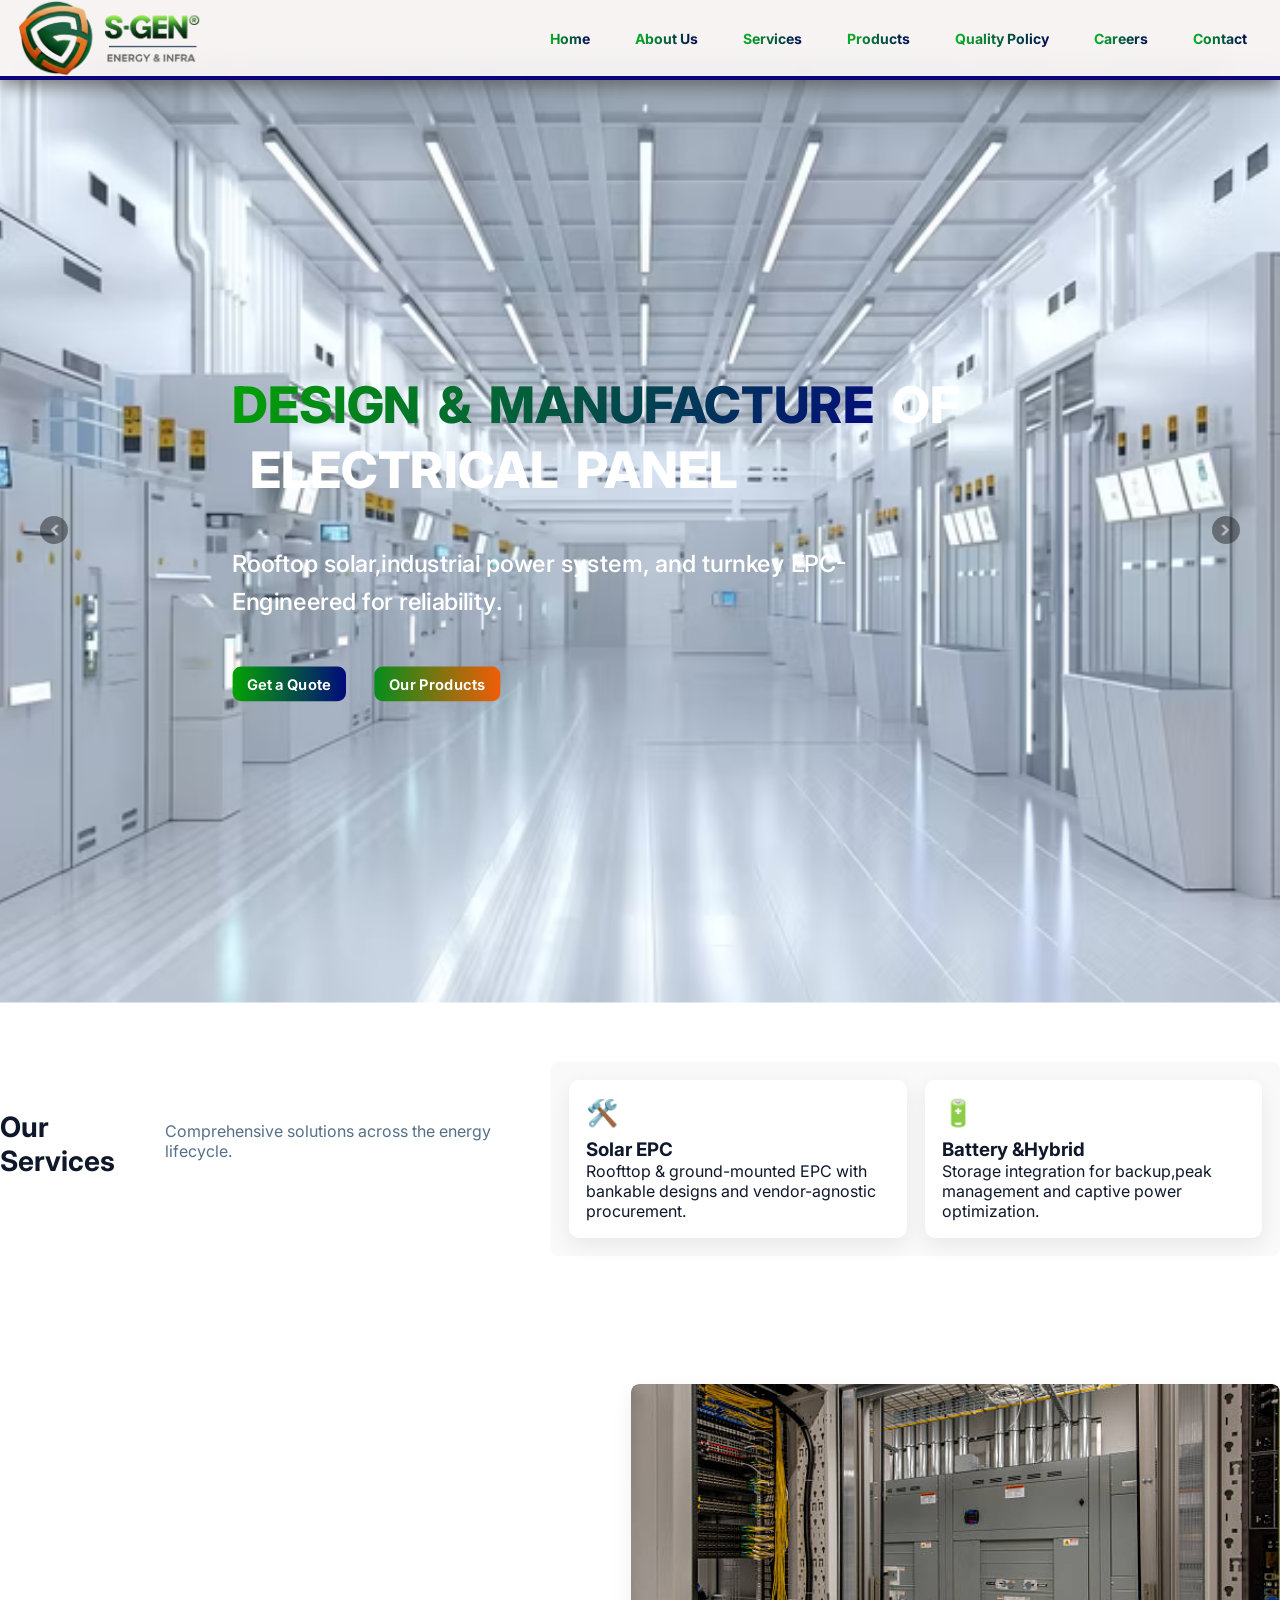
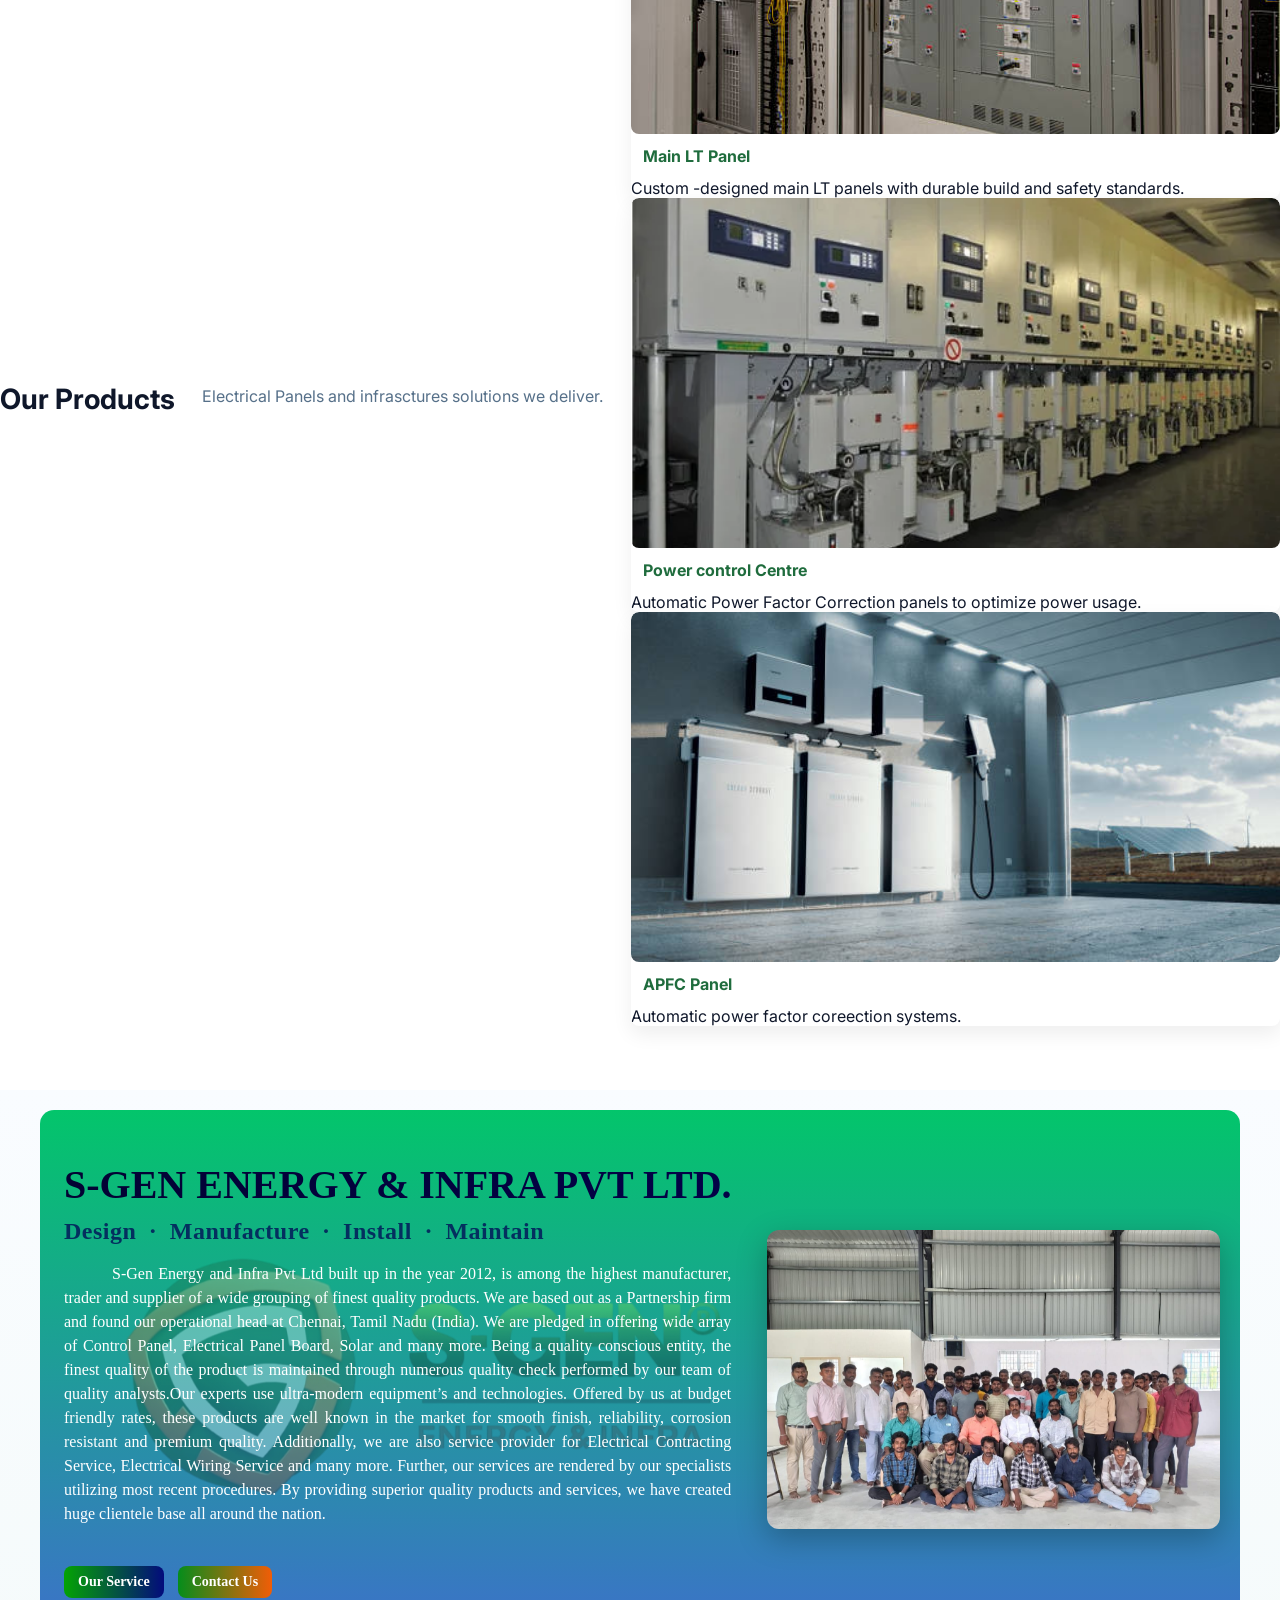
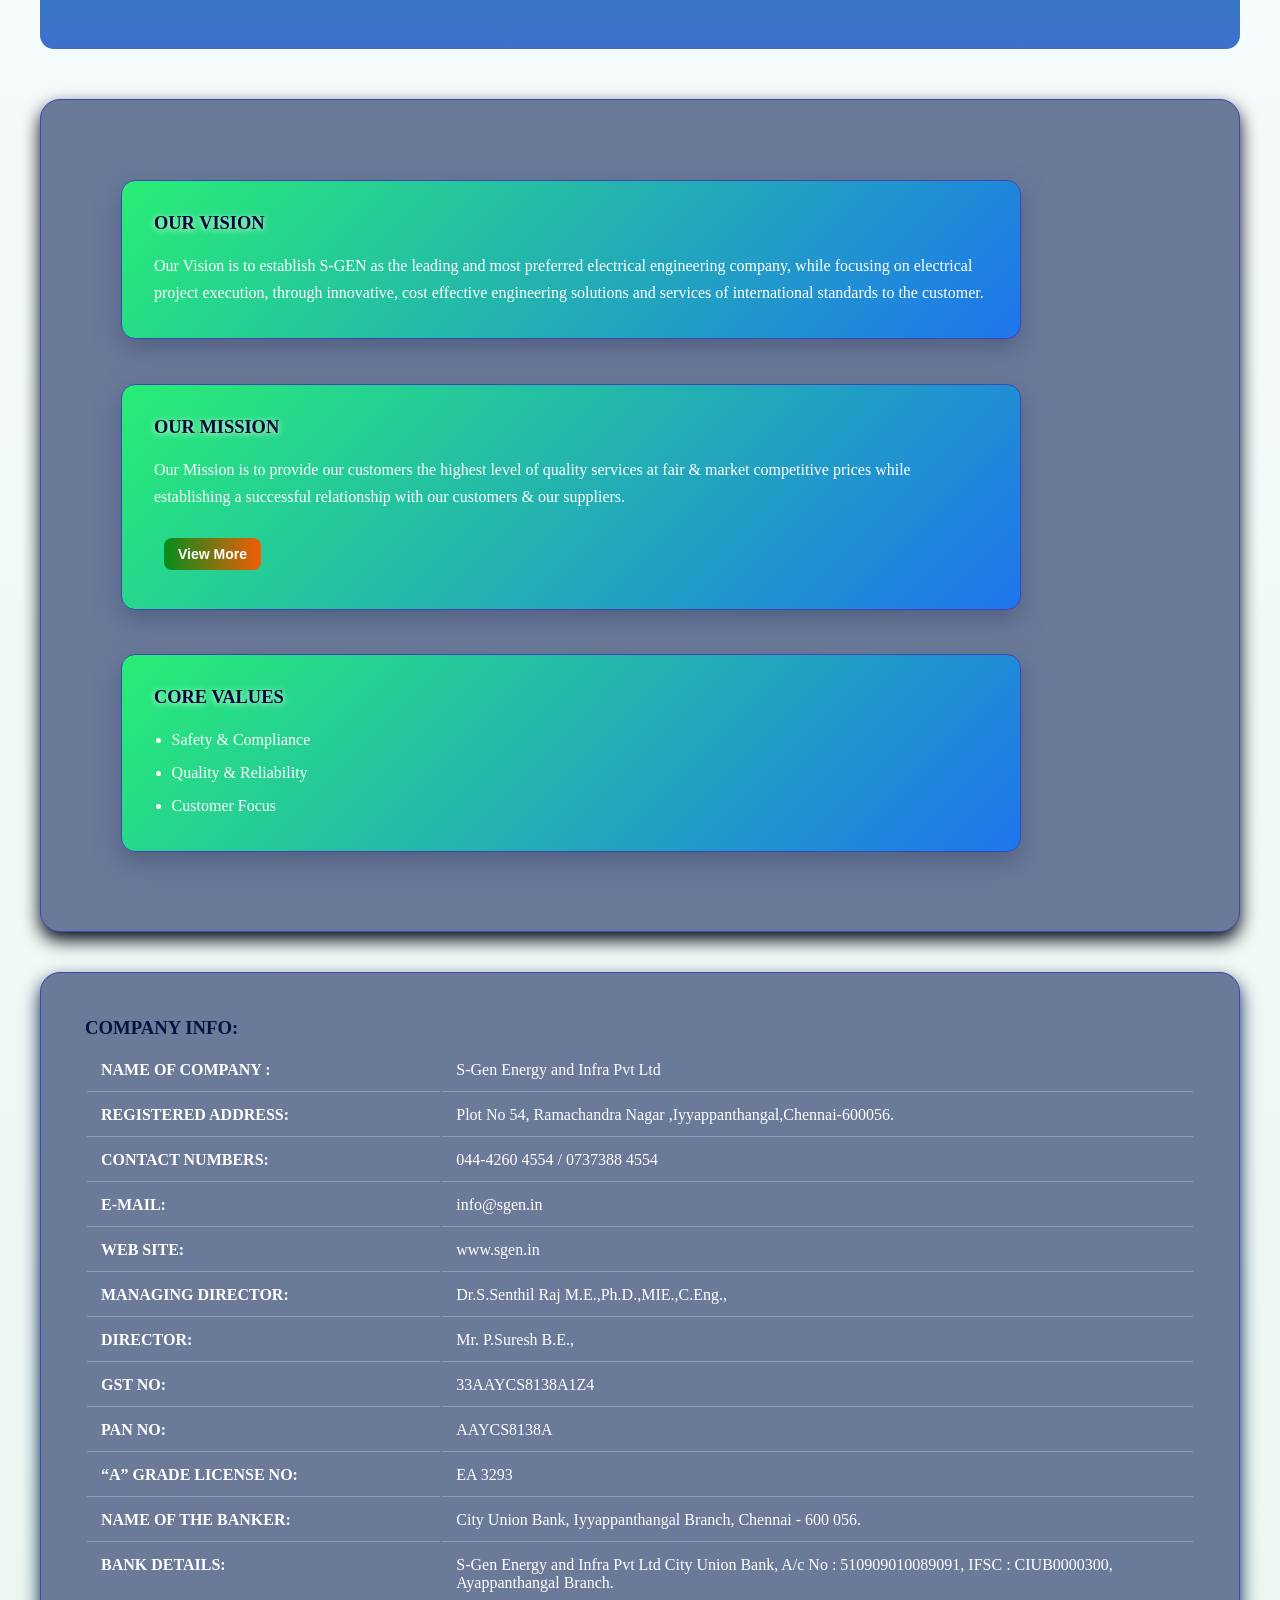
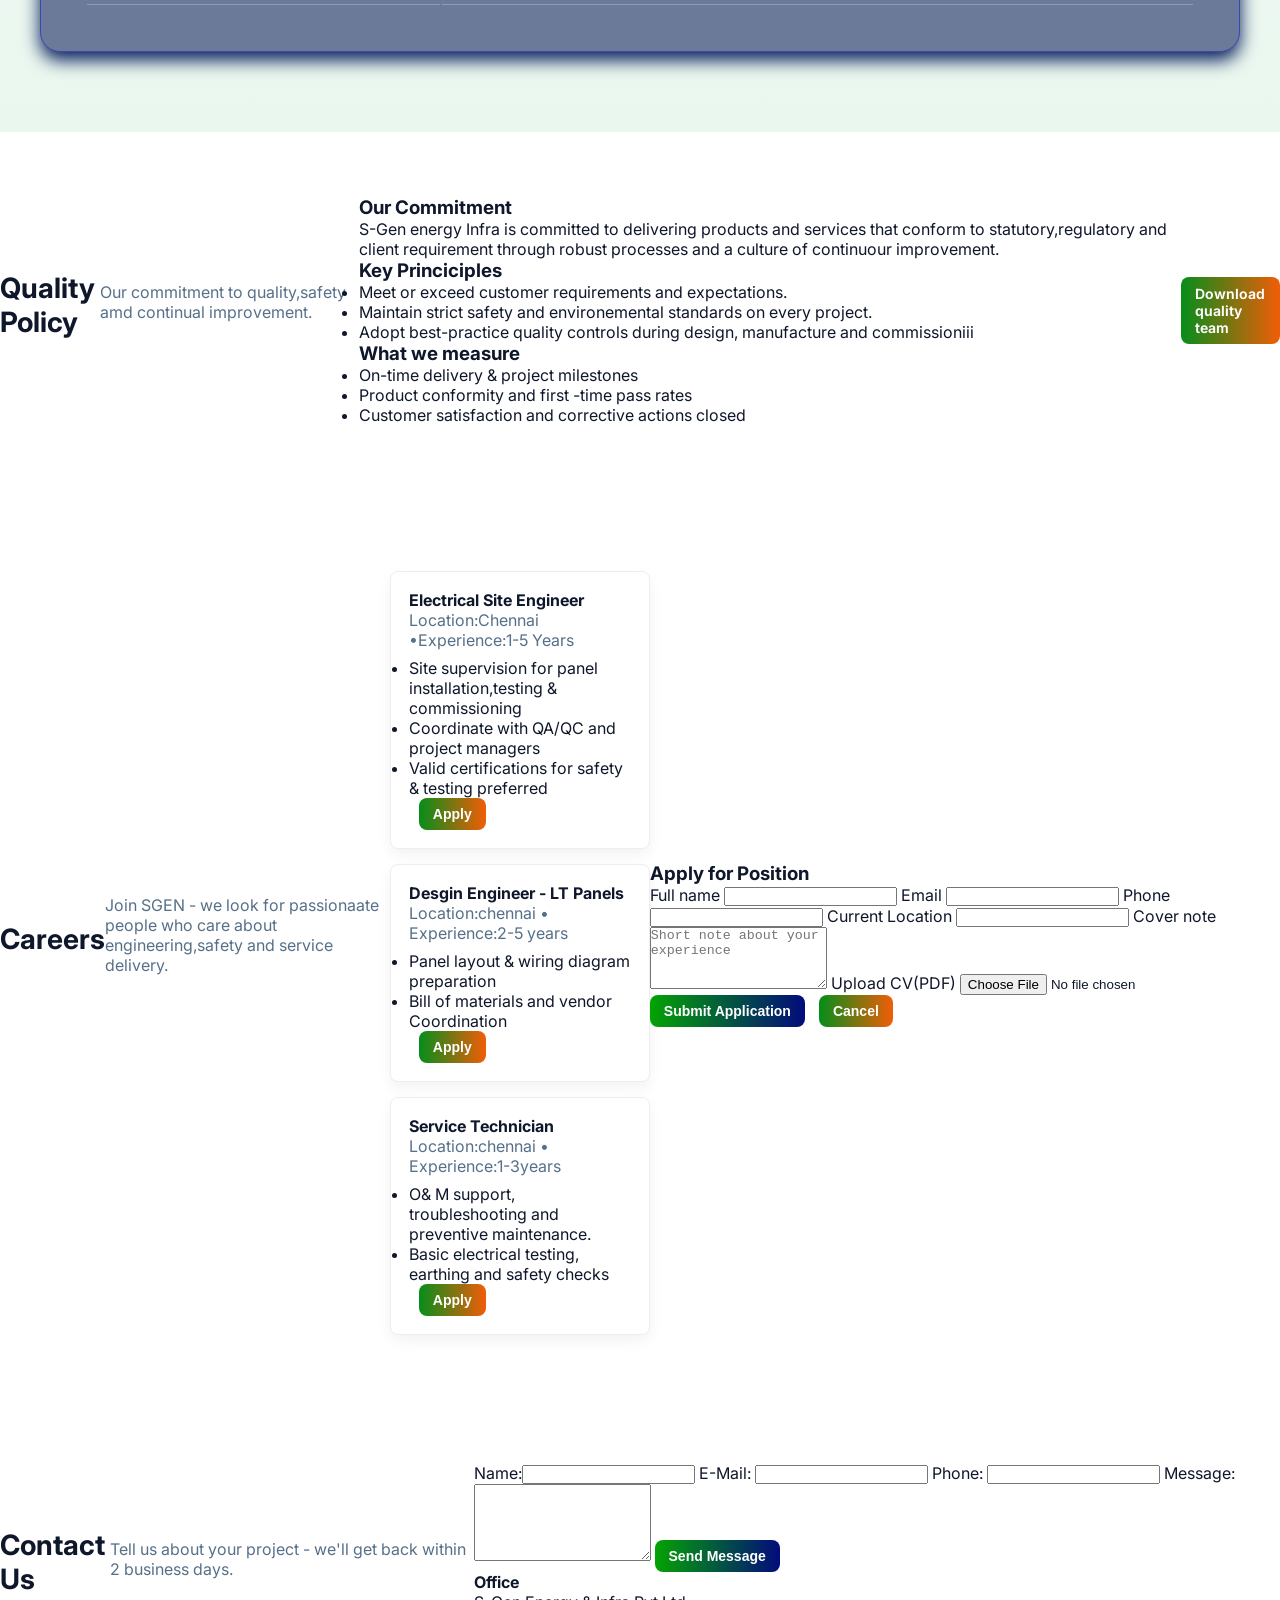
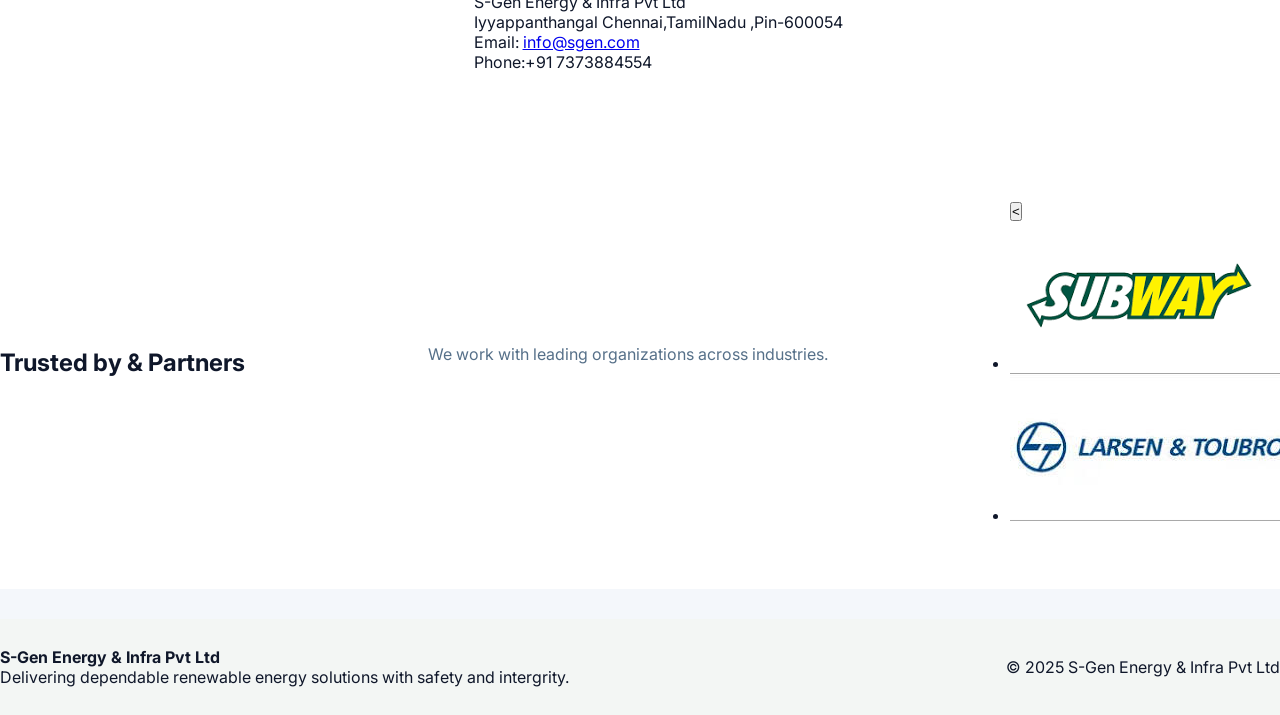
==== index.html @ 71fac8c6 "S-Gen website add to git" ====
<!DOCTYPE html>
<html lang="en">
<head>
    <meta charset="UTF-8">
    <meta name="viewport" content="width=device-width, initial-scale=1.0">
    <title>S-Gen Energy & Infra Pvt Ltd </title>
    <meta name="description" content="S-Gen Energy Infra - Solar EPC,Rooftop and utility-scale projects, 
    O&M, industrial power & automation and energy consulting.">
    <!-- Fonts big condensed headline +clean body--> 

    <link href="https://fonts.googleapis.com/css2 ? familly=anton&family=inter:wght@ 300;400;600;&display=swap" rel="stylesheet">
    <link rel="stylesheet" href="sgen.css">
    <link rel="icon" href="assets/favicon.ico" sizes="32*32"/>

    </head>

<body>
    <!-- Header -->
<header class="site-header">
    <div class="container header-inner">
        <a href="#home" class="brand">
            <!-- If you have an SVG, swap in assets/logo.svg-->
             <img src="images/sgenlogo (2).png" alt="S-Gen Energy & Infra Logo" class="site-logo">
             <div class="brand-text">
              <!-- <div class="company gradient-text">S-Gen Energy & Infra Private Limited  </div>-->
             </div>
        </a>

        <nav id="mainNav" class="nav" aria-label="Main navigation">
            <a href="#home">Home</a>
            <a href="#about">About Us</a>
            <a href="#service">Services</a>
            <a href="#products">Products</a>
            <a href="quality policy">Quality Policy</a>
            <a href="careers" >Careers</a>
            <a href="#contact class=cta">Contact </a>
        </nav>

        <button id="menuBtn" class="menu-btn" aria-label="menu">&#9776;</button>
    </div>
</header>

<!-- Hero (full-width slideshow)-->
 <section id="home" class="hero-viewport" aria-label="Main hero">
    <canvas id="hero-bg"></canvas>

    <div class="hero-slides" id="heroSlides" aria-live="polite">


      <!-- Slide 1 -->
      <div class="hero-slide" style="background-image: url('Indoor-Modern-Design-Factory-Industrial-New-Energy-Resources-LED-Panel-Light-Cleanroom.avif');">
        <div class="hero-overlay"></div>
        <div class="hero-content container">
          <h1><span class="gradient-text">Design &amp; Manufacture</span><br> of Electrical Panel</h1>
          <p class="lead">Rooftop solar,industrial power system, and turnkey EPC- Engineered for reliability.</p>
          <div class="hero-ctas">
            <a href="#contact" class="btn-primary"> Get a Quote</a>
            <a href="#products" class="btn-outline">Our Products</a>
          </div>
        </div>
      </div>

      <!-- Slide 2 -->
      <div class="hero-slide" style="background-image: url('ht testing service image.webp');">
        <div class="hero-overlay"></div>
        <div class="hero-content container">
          <h1><span class="gradient-text">Industrial &amp; Commercial</span><br> Power &amp; Automation</h1>
          <p class="lead">Turnkey solutions:design,supply,erection and commissioning.</p>
          <div class="hero-ctas">
            <a href="#contact" class="btn-primary">Talk to Sales</a>
            <a href="#services" class="btn-outline">Our Services</a>
          </div>
        </div>
      </div>

      <!-- Slide 3 -->
      <div class="hero-slide" style="background-image:url('LED-Lighting-Solution-for-Healthcare-Industries.webp');">
        <div class="hero-overlay"></div>
        <div class="hero-content container">
          <h1><span class="gradient-text">Lighting &amp; Safety</span> <br> Systems for all Sectors</h1>
          <p class="lead">LED lighting, safety &amp; security installations - energy efficient &amp; reliable.</p>
          <div class="hero-ctas">
            <a href="#products" class="btn-primary">View Products</a>
            <a href="#contact" class="btn-outline">Contact Us</a>
          </div>
        </div>
      </div>

      <!-- Slide 4 -->
      <div class="hero-slide" style="background-image:url('lt-panel-installation-service.jpg');">
        <div class="hero-overlay"></div>
        <div class="hero-content container">
          <h1><span class="gradient-text">Electrical</span><br> Safety Audit</h1>
          <p class="lead">Comprehensive inspection and safety certification for your power systems - ensuring reliability and compliance.</p>
          <div class="hero-ctas">
            <a href="#services" class="btn-primary">Explore Services</a>
            <a href="#contact" class="btn-outline">Contact Us</a>
          </div>
        </div>
      </div>

    </div>
     <!-- HERO CONTROLS (arrows + dots + down) -->
<div class="hero-controls">
  <!-- Left Arrow -->
  <button id="prevSlide" class="hero-arrow" aria-label="Previous Slide">
    <svg viewBox="0 0 24 24" aria-hidden="true">
      <polyline class="chev chev1" points="15 6 9 12 15 18"></polyline>
      <polyline class="chev chev2" points="17 6 11 12 17 18"></polyline>
    </svg>
  </button>

  <!-- Right Arrow -->
  <button id="nextSlide" class="hero-arrow" aria-label="Next Slide">
    <svg viewBox="0 0 24 24" aria-hidden="true">
      <polyline class="chev chev1" points="9 6 15 12 9 18"></polyline>
      <polyline class="chev chev2" points="7 6 13 12 7 18"></polyline>
    </svg>
  </button>
</div>

</section>

 <!-- Services-->

 <section id="Services" class="section container">
    <h2>Our Services</h2>
    <p class="section-sub">Comprehensive solutions across the energy lifecycle.</p>

        <div class="cards">
            <div class="card">
                <div class="card-icon">🛠️</div> 

                <h3>Solar EPC</h3>
                <p>Roofttop & ground-mounted EPC with bankable designs and vendor-agnostic procurement.</p>
            </div>

            <div class="card">
                <div class="card-icon">🔋</div>
                <h3>Battery &Hybrid</h3>
                <p>Storage integration for backup,peak management and captive power optimization.</p>
            </div>
        </div>

 </section>

 <!-- Products -->
<section id="products" class="section container">
    <h2>Our Products</h2>
    <p class="section-sub">Electrical Panels and infrasctures solutions we deliver.</p>
    <div class="product-grid">
        <article class="product">
            <img src="panel2.jpg" alt="Main LT Panel" class="Main LT Panel">
            <div class="prod-body">
                <h4>Main LT Panel</h4>
                <p>Custom -designed main LT panels with durable build and safety standards.</p>
            </div>
        </article>

        <article class="product">
            <img src="relay-testing.webp" alt="APFC Panel">
            <div class="prod-body">
                <h4>Power control Centre</h4>
                <p>Automatic Power Factor Correction panels to optimize power usage.</p>

            </div>
        </article>
        <article class="product"> <img src="panel board design.jpg" alt="APFC Panel">
            <div class="prod-body"> <h4>APFC Panel</h4> <p>Automatic power factor coreection systems.</p></div>
        </article>
    </div>
</section>

<!-- About -->
<section id="about" class="about-block">
    <div class="about-hero">
        <!-- background image is set via CSS: .about- hero -->
         <div class="about-hero-inner container">
            <div class="about-left">
                <h1 class="about-main-title"><span class="accent">S-GEN ENERGY &amp; INFRA PVT LTD. </span> </h1>
                <p class="about-sub">Design &middot; Manufacture &middot; Install &middot; Maintain</p>

                <p class="about-intro">  S-Gen Energy and Infra Pvt Ltd built up in the year 2012, is among the
                    highest manufacturer, trader and supplier of a wide grouping of finest quality products. 
                    We are based out as a Partnership firm and found our operational head at Chennai, 
                    Tamil Nadu (India). We are pledged in offering wide array of Control Panel,
                    Electrical Panel Board, Solar and many more. Being a quality conscious entity,
                    the finest quality of the product is maintained through numerous quality check performed 
                    by our team of quality analysts.Our experts use ultra-modern equipment’s and technologies. 
                    Offered by us at budget friendly rates, these products are well known in the market
                    for smooth finish, reliability, corrosion resistant and premium quality. Additionally, 
                    we are also service provider for Electrical Contracting Service, Electrical Wiring Service 
                    and many more. Further, our services are rendered by our specialists utilizing most recent 
                    procedures. By providing superior quality products and services, we have created huge clientele 
                    base all around the nation.
                </p>

                <div class="about-ctas">
                    <a href="#services" class="btn btn-primary"> Our Service</a>
                    <a href="#contact" class="btn btn-outline"> Contact Us</a>

                </div>
            </div>

            <div class="about-right">
                <img src="images/sgenstaffphoto.jpg" alt="Electrical panel" class="about-thumb"/>
            </div>

         </div>
    </div>
    
    
<div class="about-body container">
  <!-- PLURAL class name + keep ALL THREE cards inside -->
  <div class="cards-vertical">

    <div class="card about-card">
      <h3>OUR VISION</h3>
      <p>
        Our Vision is to establish S-GEN as the leading and most preferred electrical
        engineering company, while focusing on electrical project execution, through innovative,
        cost effective engineering solutions and services of international standards to the customer.
      </p>
    </div>

    <article class="card mission-card">
      <h3>OUR MISSION</h3>

      <p class="mission-preview">
        Our Mission is to provide our customers the highest level of quality services at fair &
        market competitive prices while establishing a successful relationship with our customers
        & our suppliers.
      </p>

      <!-- View More button -->
      <button class="btn-view-toggle">View More</button>

      <!-- Full text (hidden initially) -->
      <ul class="mission-full">
        <li>To maintain highest level of professionalism, integrity, honesty,
            fairness and transparency in all aspects of interaction and dealings
            with our suppliers, sub-contractors, professional associates & employees.</li>
        <li>S-GEN is dedicated to providing quality Electrical Contracting,
            technical and management services to our customers.</li>
        <li>To ensure longevity of our company through repeat & referral business achieved
            by customer satisfaction based on safety, quality, timely service & anticipating needs.</li>
        <li>To deliver highest quality, cost-effective projects on schedule by employing &
            supporting motivated, flexible & focused teams.</li>
        <li>To stay ahead of the competition by innovating new ideas & services
            based on customer needs & market demand.</li>
        <li>To promote a work culture that fosters individual growth, team spirit, and creativity
            to overcome challenges and attain goals.</li>
      </ul>
    </article>

    <div class="card about-card">
      <h3>CORE VALUES</h3>
      <ul>
        <li>Safety &amp; Compliance</li>
        <li>Quality &amp; Reliability</li>
        <li>Customer Focus</li>
      </ul>
    </div>

  </div> <!-- /cards-vertical -->
</div>
        <div class="about-details">
            <h3>COMPANY INFO:</h3>
            <table class="company-table">
                <tr>
                    <td> NAME OF COMPANY :</td>
                    <td> S-Gen Energy and Infra Pvt Ltd</td>
                </tr>
                <tr>
                    <td> REGISTERED ADDRESS: </td>
                    <td>Plot No 54, Ramachandra Nagar ,Iyyappanthangal,Chennai-600056. </td>
                </tr>
                <tr>
                    <td>CONTACT NUMBERS:</td>
                    <td>044-4260 4554 / 0737388 4554 </td>
                </tr>
                <tr>
                    <td>E-MAIL:</td>
                    <td>info@sgen.in</td>
                </tr>
                <tr>
                    <td>WEB SITE:</td>
                    <td>www.sgen.in</td>
                </tr>
                <tr>
                    <td>  MANAGING DIRECTOR:</td>
                    <td>Dr.S.Senthil Raj M.E.,Ph.D.,MIE.,C.Eng.,</td>
                
                </tr>
                <tr>
                    <td>DIRECTOR:</td>
                    <td>Mr. P.Suresh B.E.,</td>
                </tr>
                <tr>
                    <td>GST NO:</td>
                    <td>33AAYCS8138A1Z4</td>
                </tr>
                <tr>
                    <td>PAN NO:</td>
                    <td>AAYCS8138A</td>
                </tr>
                <tr>
                    <td> “A” GRADE LICENSE NO:</td>
                    <td>EA 3293</td>
                </tr>
                <tr>
                    <td>NAME OF THE BANKER: </td>
                    <td>City Union Bank, Iyyappanthangal Branch, Chennai - 600 056. </td>

                </tr>
                <tr>
                    <td> BANK DETAILS:</td>
                    <td> S-Gen Energy and Infra Pvt Ltd
                            City Union Bank,
                            A/c No : 510909010089091,
                            IFSC : CIUB0000300,
                            Ayappanthangal Branch. </td>
                </tr>
            </table>
        </div>

    </div>
</section>

<!-- Quality Policy-->
 <section id="quality_policy" class="section container quality-policy">
    <h2>Quality Policy</h2>
    <p class="section-sub">Our commitment to quality,safety amd continual improvement.</p>
        <div class="policy_grid">
            <div class="policy-card">
                <h3>Our Commitment</h3>
                <p> S-Gen energy Infra is committed to delivering products and services that conform to statutory,regulatory
                    and client requirement through robust processes and a culture of continuour improvement.
                </p>
            </div>
                <div class="policy-card">
                    <h3>Key Princiciples</h3>
                    <ul>
                        <li>Meet or exceed customer requirements and expectations.</li>
                        <li>Maintain strict safety and environemental standards on every project.</li>
                        <li>Adopt best-practice quality controls during design, manufacture and commissioniii</li>
                    </ul>
                </div>

                <div class="policy-card">
                    <h3>What we measure</h3>

                    <ul>
                        <li>On-time delivery &amp; project milestones</li>
                        <li>Product conformity and first -time pass rates</li>
                        <li>Customer satisfaction and corrective actions closed</li>
                    </ul>
                </div>
            </div>

            <div class="policy-actions">
                <a href="assets/SGEN-Quality-policy.pdf" class="btn btn-outline" target="_blank" rel="noopener"> Download quality team</a>
            </div>

 </section>

 <!-- Careers -->

 <section id="careers" class="section container careers-section">
    <h2>Careers</h2>
    <p class="section-sub">Join SGEN - we look for passionaate people who care about engineering,safety and service delivery.</p>

    <!-- open roles-->
     <div class="jobs-grid"><article class="job-card">
        <h4>Electrical Site Engineer</h4>
        <p class="muted">Location:Chennai &bull;Experience:1-5 Years</p>
        <ul>
            <li>Site supervision for panel installation,testing & commissioning</li>
            <li>Coordinate with QA/QC and project managers</li>
            <li>Valid certifications for safety & testing preferred</li>
        </ul>

        <button class="btn btn-outline apply-btn" data-role="Electrical Site Engineer">Apply</button>

     </article>
     
     <article class="job-card">
        <h4> Desgin Engineer - LT Panels</h4>
        <p class="muted">Location:chennai &bull; Experience:2-5 years</p>
        <ul>
            <li>Panel layout &amp; wiring diagram preparation</li>
            <li>Bill of materials and vendor Coordination</li>
        </ul>
        <button class="btn btn-outline aplly-btn" data-role="Design Engineer LT Panels">Apply</button>
     </article>

     <article class="job-card">
        <h4>Service Technician</h4>
        <p class="muted"> Location:chennai  &bull; Experience:1-3years</p>

        <ul>
            <li> O&amp; M support, troubleshooting and preventive maintenance.</li>
            <li> Basic electrical testing, earthing and safety checks</li>
        </ul>
        <button class="btn btn-outline apply-btn" data-role="Service Technician">Apply</button>
     </article>
    </div>

    <div class="apply-form-wrap" id="applyFormWrap" aria-hidden="true">
        <form id="careersForm" class="apply-form" enctype="multipart/form-data">

            <h3>Apply for <span id="appliedRole">Position</span></h3>

            <label>Full name <input type="text" name="fullname" required/></label>
            <label>Email <input type="email" name="email" required/></label>
            <label>Phone <input type="tel" name="phone" /></label>
            <label> Current Location <input type="text" name="location" /></label>
            <label> Cover note <textarea name="cover" rows="4" placeholder="Short note about your experience"></textarea></label>
            <label>Upload CV(PDF) <input type="file" name="cv" accept=".pdf,.doc,.docx" required/></label>

            <div class="form-actions">

                <button type="submit" class="btn btn-primary">Submit Application</button>
                <button type="button" id="cancelApply" class="btn btn-outline">Cancel</button>

            </div>

            <div id="applyMsg" class="muted" aria-live="polite"></div>
        
        </form>

    </div>
 </section>

<!-- contact-->
 <section id="contact" class="section container contact">
    <h2>Contact Us</h2>
    <p class="section-sub">Tell us about your project - we'll get back within 2 business days.</p>

    <div class="contact-grid">
        <form id="contactForm" action="https://formspree.io/f/your-form-id" method="POST">
            <label>Name:<input name="name" required/></label>
            <label>E-Mail: <input name="email" type="email" required/></label>
            <label>Phone: <input name="phone"/></label>
            <label>Message: <textarea name="Message" rows="5" required></textarea></label>
            <button type="submit" class="btn-primary">Send Message</button>
        </form>

        <div class="contact-info">
            <h4>Office</h4>
            <p>S-Gen Energy & Infra Pvt Ltd <br> Iyyappanthangal Chennai,TamilNadu ,Pin-600054</p>
            <p>Email: <a href="mailto:info@sgen.com">info@sgen.com</a> <br> Phone:+91 7373884554</p>
        </div>
    </div>
</section>
<!-- Clients/partners-->
 <section id="clients" class="section Clients-section">
    <div class="container">
        <h2>Trusted by & Partners</h2>
        <p class="section-sub">We work with leading organizations across industries.</p>
        <div class="Clients-wrap" aria-label="Our clients carousel">
            <button class="clients-prev" aria-label="Previous logos"> < </button>
                <div class="clients-viewport" id="clientsViewport">
                    <ul class="clients-list" id="clientsList" role="list">
                        <!-- Repeat these list item for each logo-->
                        <li class="client-item">
                            <a href="https://example.com" target="_blank" rel="noopener noreferrer">
                                <img src="subway logo1.png" alt="subway-logo" class="client-logo" loading="lazy"/>
                            </a>
                        </li>    
                        <li class="client-item">
                            <a href="#" target="_blank" rel="noopener noreferrer">
                                <img src="l and t logo.jpeg" alt="Larden & Toubro logo" class="client-logo" loading="lazy"/>
                            </a>
                        </li>

                    
                    </ul>
                </div>
        </div>
    </div>

 </section>

<!--footer -->
<footer class="site-footer">
    <div class="container footer-inner">
        <div>
            <strong>S-Gen Energy & Infra Pvt Ltd</strong>
            <p>Delivering dependable renewable energy solutions with safety and intergrity.</p>
        </div>
        <div>&copy <span id="year">2025</span> S-Gen Energy & Infra Pvt Ltd</div>
    </div>
</footer>

<script src="sgen.js"></script>

</body>
</html>
---- sgen.css ----
:root{
  --brand-green:#1F6C3D;
  --brand-blue:#1D4D8F;
  --bg:#f4f7fb;
  --text:#0f172a;
  --muted:#567089;
  --white:#ffffff;
  /* new hero header height variable */
  --header-h: 80px;
  
}
body{
  font-family: Inter, system-ui, -apple-system, "Segoe UI", Roboto, Arial, sans-serif;
  background: var(--bg);
  color: var(--text);
  -webkit-font-smoothing: antialiased;
}

/* Reset and container */

*{
    box-sizing: border-box;
    margin: 0;
    padding: 0;
}
html{
    height: 100%;
    scroll-padding-top: calc(var(--header-h)+12px);
    }
    body{
        padding-top: var(--header-h);
    }
.container
{
    width: 100%;
    display: flex;
    justify-content: space-between;
    align-items: center;
}

/* Header*/
.site-header
{
    background:linear-gradient(#fffffffd); /* uses your gradient :brand-green-brand blue color */
    padding:0px 18px !important;
    text-decoration: none;
    position: fixed;
    display: flex;
    justify-content: space-between;
    box-shadow: 0 6px 18px rgba(78, 77, 77, 0.733);
    align-items: center;
    margin: 0 !important;
    min-height: 0 !important;
    top: 0;
    right: 0;
    left: 0;
    z-index:9999;
    height: var(--header-h);
    backdrop-filter: blur(7px); /*subtle blur */
    width: 100%;
    background-color: rgba(247, 243, 243, 0.95);
    /* radiant bottom border */
    border-bottom: 4px solid #0c057a;
    border-image: liner-gradient(to right,#665cf5,#12026d);
    border-image-slice: 1;
}
.site-header img,header img{
    max-height:calc(var(--header-h));
    width: auto;
    height: auto;
    padding: 0;
    margin: 0;
    display: block;
}
.site-header nav a{
    font-weight: bolder;
    /*Gradient text*/
    margin: 0 15px;
    font-size: 14px;
    background: linear-gradient(90deg,#07b124,#010b53);
    -webkit-background-clip: text;
    -webkit-text-fill-color: transparent;
    background-clip: text;
    color: transparent;
}
.site-header nav a:hover{
    color: #fa5f05;
    background: linear-gradient(90deg,#f75003);
    -webkit-background-clip: text;
    -webkit-text-fill-color: transparent;
    background-clip: text;
    text-decoration: underline;
}
/*Active/clicked menu(blue)*/
.site-header nav a:active,
.site-header nav a:focus,
.site-header nav a.active{
    background: linear-gradient(90deg,#e46905);
    -webkit-background-clip: text;
    -webkit-text-fill-color: transparent;
    background-clip: text;
}

.header-inner
{
    display: flex;
    align-items: center;
    justify-content: space-between;
    width:100%;
}
.nav .cta{
    background: var(--brand-green);
    padding: 8px 12px;
    border-radius: 6px;
    color: #fff;
}
.nav{
    display: flex;
    gap: 15px;
}
.menu-btn{
    font-size: 28px;
    background: none;
    border: none;
    cursor: pointer;
    display: none;
}
/*mobile-rule*/
@media(max-width:768px){
    .menu-btn{
        display: block; /*show hamburger*/

    }

.nav{
    display: none;
    flex-direction: column;
    background: #fff;
    position: absolute;
    top: 100%;
    left: 0;
    width: 100%;
    padding: 15px;
    box-shadow: 0 4px 8px rgba(0,0,0,0.1);
}
.nav .open{
    display: flex; /*show when active*/
}
.nav a{
    padding: 10px;
    text-align: center;
    font-weight: bold;
}
.hero-content{
    width: 95%;
    left: 50%;
    transform: translate(-50%,-50%);
    text-align: center;
    align-items: center;
}
.hero-content h1{
    font-size: 32px;
}
.hero-ctas{
    justify-content: center;
}
}

.brand
{
    display: flex;
    align-items: center;
    gap: 0.75rem;
    text-decoration: none;
    color: inherit;
}

.brand-text .company{
    font-weight: 800;
    color: #f4f7fb;
    letter-spacing: 0.2px;
}
.brand-text .tag{
    font-size: 8px;
    color: #cfe2ff;
}

.site-logo
{
    
    width: 80px;
    height: auto;
    object-fit: contain;
    
    
}
/* ===Hero viewport====== */
#hero-bg{
    position: relative;
    top: 0;
    left: 0;
    width: 100%;
    height: 100%;
    z-index: 0;
    pointer-events: none;
}

.hero-viewport{
    position: relative;
    width: 100%;
    height: 100vh; /*full viewport height*/

}

/*  slides wrapper (flex row of slides)*/
.hero-slides{
    display: flex;
    width:100%; /* 4slides*/
    transition: transform .6s ease-in-out;
    height: 100%;
}
/* Each slide fills viewport */
.hero-slide{
    min-width: 100%;
    height: 100%;
    top: 0;
    left: 0;
    opacity: 0;
    transition: opcity 2.5s ease-in-out,transform 5s ease-in-out;
    background-size: cover;
    background-position: center;
    position: absolute;
    transform: scale(1);
    
    }

    /* Active slide will fade in */
    .hero-slide.active{
        opacity: 1;
        z-index: 1;
        transform: scale(1.05);/* slow zoom-in for depth effect*/

    }
    /* dark overlay to improve contrast  */
.hero-overlay{
    position: absolute;
    top: 0;
    left: 0;
    inset: 0;
    z-index: 2;
    width: 100%;
    height: 100%;
    background: linear-gradient(180deg,rgba(255, 255, 255, 0),rgba(128, 128, 128, 0));

}
/* hero content container */
.hero-content{
    position: absolute;
    z-index: 3;
    color: #ffff;
    top: 50%;
    left: 47%; /* move slightly from left edge */
    width: 100%;
    height: 100%;
    transform: translate(-50%,-50%);
    max-width: 760px; /* controls content width */
    padding: 30px; /* pushes from top+left */
    display:flex;
    flex-direction: column;
    align-items: flex-start; /* aligns text left */
    justify-content:center;
    gap: 1rem;  /* adds spacing between title, paragraph, and buttons*/
    text-align: left;
}
    
.hero-content h1{
        font-size:3rem;
        font-weight: 800;
        margin-top: 0.8rem; /* moved up h1 text in hero */
        line-height: 1.3;
        margin-bottom: 1.5rem ;/* add gap between h1 text & paragraph */
        text-transform: uppercase;
        color:white;
        /*  allow wrapping naturally*/
        white-space: normal;
        word-break:keep-all;
        display:inline-block;
        vertical-align: middle;
        overflow: visible;
        max-width:750px; /* control line width */
        /* control how wide text spreads to fit exactly 2 lines */
        text-align: left;
        text-shadow: 2px 2px 10px rgba(0,0,0,0,0.55);
    }

/* hero paragraph*/
.hero-content .lead{
    color:white;
    line-height: 1.6;
    margin-bottom: 20px;
    font-weight: 550;
    font-size: 1.4rem; 
    max-width: 900px;  
}

/* CTAS buttons */
.hero-ctas
{
    display: flex;
    margin-top: 8px;
    flex-wrap: wrap; /* allows buttons to move to next line if small space*/
    gap: 17px; /* spacing between buttons */

}
/*Buttons*/

.btn-primary{
    background:linear-gradient(90deg,#04a304,#030b7c);
    color: #fff;
    border: none;
    padding: 8px 14px;
    border-radius: 8px;
    text-decoration: none;
    font-size: 14px;
    font-weight: 650;
    display: inline-flex;
    
}
.btn-outline{
    padding: 8px 14px;
    border-radius: 8px;
    font-size: 14px;
    text-decoration: none;
    border: none;
    color:#ffff;
    background:linear-gradient(90deg,#058d1b,#f15d07);
    font-weight: 650;
    display: inline-flex;
    margin-left: 10px;
}
.btn-primary:hover,
.btn-outline:hover{
    opacity: 0.85;
    background: #f86502;
    color: #ffff;
    transition: 0.4s ease;
}

/*gradient text*/

.gradient-text{
    background: linear-gradient(120deg,#04a304,#030b7c);
    -webkit-background-clip: text;
    -webkit-text-fill-color: transparent;
    
}
/*====Hero H1 text animation effect=====*/
.char{
  display:inline;          /* each letter is a small box */
  opacity:0;     
  vertical-align: baseline;                /* start hidden */
  transform:translateY(18px);    /* start lower for animation */
  transition:.50s ease transform, .40s ease opacity;
  margin-right:2;                /* FIX: no extra spacing between letters */
}

.char.space{
  width:0.35em;                  /* FIX: perfect word spacing */
  display:inline-block;
  opacity:3;
  vertical-align: baseline;
  transform:none;
  margin-right:0;
}

.char.in{
  opacity:1;                     /* letter becomes visible */
  transform:translateY(0);       /* animates upward into place */
}


/******=====HOME SECTION =======********/
/* Full hero overlay for controls */
#home{
  scroll-margin-top: calc(var(--header-h) + 18px);
}
.hero-controls {
  position: absolute;
  top: 50%;
  inset: 0;
  z-index: 10;
  display: flex;
  align-items: center;
  justify-content: space-between;
  padding: 0 40px;
  pointer-events: none;
}

.hero-arrow {
  pointer-events: auto;
  width: 28px;
  height: 28px;
  border-radius: 50%;
  background: rgba(0, 0, 0, 0.4);
  border: 2px solid rgba(255, 255, 255, 0);
  display: flex;
  align-items: center;
  justify-content: center;
  cursor: pointer;
  transition: 0.25s;
}

.hero-arrow svg {
  width: 18px;
  height: 18px;
}

.chev {
  fill: none;
  stroke: #fff;
  stroke-width: 2.4;
  stroke-linecap: round;
  stroke-linejoin: round;
  opacity: 0.4;
}

.dot {
  fill: #fff;
  opacity: 0.7;
  animation: dotPulse 1.2s ease-in-out infinite;
}

.chev1 {
  animation: wave 1s ease-in-out infinite;
}
.chev2 {
  animation: wave 1s ease-in-out 0.15s infinite;
}

#prevSlide .chev1,
#prevSlide .chev2 {
  animation-name: waveLeft;
}
#nextSlide .chev1,
#nextSlide .chev2 {
  animation-name: waveRight;
}

@keyframes waveLeft {
  0% { transform: translateX(0); opacity: 0.35; }
  50% { transform: translateX(-3px); opacity: 1; }
  100% { transform: translateX(0); opacity: 0.35; }
}

@keyframes waveRight {
  0% { transform: translateX(0); opacity: 0.35; }
  50% { transform: translateX(3px); opacity: 1; }
  100% { transform: translateX(0); opacity: 0.35; }
}

@keyframes dotPulse {
  0%, 100% { transform: scale(0.85); opacity: 0.6; }
  50% { transform: scale(1.1); opacity: 1; }
}

.hero-arrow:hover {
  transform: scale(1.12);
  background: #1a7a02;
  border-color: #ffffff00;
}

@media (max-width: 768px) {
  .hero-controls { padding: 0 16px; }
  .hero-arrow { width: 40px; height: 40px; }
  .hero-arrow svg { width: 18px; height: 18px; }
}


/******=====ABOUT US SECTION=========******/

#about{
    font-family:'Trebuchet MS','fantasy', Times, sans-serif;
    background: linear-gradient(180deg,#f9fcff,#eaf7ef);
    color: #222;
    padding: 80px 40px;
    padding-top: 20px;
    scroll-margin-top: 100px;/* adjust this number until spacing looks perfect */
    margin-top: calc(var(--header-h) +12px);
}

/* ===== ABOUT US — PRO LOOK (works with your existing HTML) ===== */

/* About us with all background and content display design */

@import url('https://fonts.googleapis.com/css2?family=Playfair+Display:wght@600;700&display=swap');
/* about hero wrapper*/
#about .about-hero{
  position:relative;
  border-radius:14px;
  overflow:hidden;
  margin-bottom:50px;
  background:linear-gradient(180deg,#03c56b, #3e6fcc) !important; /* override old photo */
  color:#fff;
}
/* about us hero section background gradient look */
#about .about-hero::before{
  content:"";
  position:relative;
  inset:0;
  pointer-events: none;
  max-width: 100%;
  background:
    radial-gradient(ellipse at 25% 15%, rgba(27, 238, 122, 0.85), transparent 50%),
    radial-gradient(ellipse at 80% 90%, rgba(79, 139, 236, 0.78), transparent 50%);
  z-index:0;
}
/* --- S-GEN rotating watermark: fixed (no drifting) --- */
#about .about-hero::after{
  content:"";
  position:absolute;
  top:50%;
  max-width: 100%;
  pointer-events: none;
  left:32%;               /* tweak 28%..35% to move more/less left */
  width:min(70vmin,650px);
  height:min(70vmin,650px);
  background:url("images/sgen\ logo.png") center/contain no-repeat; /* no spaces in filename */
  opacity:.3;
  filter:saturate(.8) contrast(1.05);

  /* keep it pinned in place while spinning */
  transform: translate(-50%, -50%);
  transform-origin: center center;

  animation: sgen-spin 50s linear infinite;
  will-change: transform;
  z-index:0;
}

/* IMPORTANT: keep only this definition; remove other sgen-spin keyframes */
@keyframes sgen-spin {
  0%   { transform: translate(-50%, -50%) rotate(0deg); }
  100% { transform: translate(-50%, -50%) rotate(360deg); }
}

/* about us section inner hero design */

#about.container{
    max-width: 1140px;
    margin: 0 auto;
    padding: 0 20px;
    box-sizing: border-box;
}
/* inner grid*/
#about .about-hero-inner{
  position:relative;
  z-index:1;
  padding: clamp(45px,4vw, 80px) 24px;
  display:grid; 
  grid-template-columns: minmax(0,3fr) minmax(0,2fr);/* text left & right photo*/
  gap: clamp(22px, 7vw, 50px);
  column-gap: 8px ;/*gap inbetween text & image of about us*/
  grid-template-columns:60% 40% !important;
  align-items:center;
  box-sizing: border-box;
}
/*===  mobile view ===Force about us left 60% + right 40% ==*/
@media(max-width:900px){ 

    #about .about-hero-inner{ 
        display: grid !important;
        grid-template-columns:1fr; /* single columns on mobile*/
        gap: 24px !important;
        align-items: center !important;
        padding: clamp(40px,5vw,70px)24px 
     }
     }


#about .about-intro{
    max-width: 120ch !important;
    line-height: 1.5 !important;
    margin-top: 5px !important;
    text-align: justify !important;
    text-indent: 0.5in !important; /* first-line indent */
}

/* About us section font,titles name,coloring and space  */
#about .about-main-title
{ 
    font-family:Georgia, 'Times New Roman','Gill sans',system-ui, 
    Verdana, Geneva, Tahoma,sans-serif;
    font-size: clamp(30px, 3.2vw, 40px); 
    font-weight:700; 
    margin:0 0 10px;
    white-space:nowrap !important; /* allow wrapping so it doesn't push layout */
    

}
#about .about-main-title .accent
{
  background: linear-gradient(90deg,#030233,#030147);
  -webkit-background-clip:text; 
  -webkit-text-fill-color:transparent;
}
#about .about-sub
{   font-weight:800; 
    color:#042f5f; 
    margin-bottom:12px;
    font-size:clamp(18px,2vw,24px) ; /*big title */
    word-spacing: 7px !important;/* increase spacing between words*/
    letter-spacing: 0.5px;/* neat professional look*/

}
#about .about-left{
    padding-right: 24px !important;
    display: flex;
    flex-direction: column;
    justify-content: center;
    box-sizing: border-box !important;
}
#about .about-right{
    display: flex !important;
    align-items: center !important;
    justify-content: center !important;
    padding: 4px !important;
    box-sizing: border-box;
}
#about .about-right img{
    display: block !important;
    width: 100%;
    max-width: 900px;
    height: auto;
    border-radius: 12px;
    object-fit: cover;
    box-shadow: 0 10px 30px rgba(0,0,0,0.25);
}


/* body wrapper about us cards slightly inside the intro section style.
   Your HTML sometimes has a typo 'about- body' (classes 'about-' and 'body').
   These selectors style both the correct and the typo version safely. */
#about .about-body,
#about .body {   /* fallback if HTML had 'about- body' */
  background:#fff;
  padding: clamp(28px, 4vw, 48px);
  border-radius:12px;
  box-shadow:0 8px 20px rgba(0,0,0,.06);
  margin-top:28px;
}

/* Cards — Vision / Mission / Core Values space between each cards */
.cards-vertical, .card-vertical 
{   display:flex; 
    flex-direction:column; 
    gap:clamp(22px,3vw,36px); 
}

@media (max-width:1024px)
{ #about .about-cards{ grid-template-columns:1fr 1fr } }
@media (max-width:640px)
{  #about .about-cards{ grid-template-columns:1fr } }

/* about us of all 3 card space ,padding, font design */
#about .about-card h3,
#about .mission-card h3
{    color:#0b5303;
     font-size:1.15rem; 
     margin:0 0 .4rem; 
     font-weight:800;

    }
#about .about-card p, #about .about-card li,
#about .mission-card p, #about .mission-card li
{ 
    color:#4b5563; 
    line-height:1.7 
}
#about .about-card ul, #about .mission-card ul{
     margin:.4rem 0 0; 
     padding:0 0 0 1.1rem; 
     display:grid; 
     gap:.35rem }

.about-ctas{
  margin-top: 40px !important;  /* ✅ Increase gap above OUR SERVICE / CONTACT US buttons */
  gap: 15px; /* spacing between buttons */
}

/* ==About us of all 3 cards(vision,mission & core value) vertical alignment column with consistent width===*/
.cards-vertical .card{
  width:100%;
  max-width:900px;        /* adjust 820–980px to taste */
  margin-inline:auto;     /* center */
  background:#fff;
  border:1px solid #e5e7eb;
  border-radius:18px;
  box-shadow:0 12px 28px rgba(2,8,23,.12);
  padding:clamp(18px, 2vw, 26px);
}

/*===About us of 3 card font look more visible in white color=== */
#about .mission-card .view-toggle:hover{
  filter: brightness(1.08);
  transform: translateY(-2px);
}

#about .cards-vertical .card p,
#about .cards-vertical .card li{
  color:#ffffff !important;}
  #about .cards-vertical .card h3{
    margin-bottom: 18px !important;
  }
  
/* ==== Unified S-GEN Brand Gradient for All 3 Cards of about us sections like vision,mission,core value ====*/
#about .cards-vertical .card{
  background: linear-gradient(135deg,#28ee74, #1e75ee) !important; /* green → blue */
  border:2px solid rgb(255, 255, 255);
  border-radius:30px;
  padding:clamp(22px,3vw,32px);
  color:#ffff;
}
/*Card Title Color Updated */
#about .cards-vertical .card h3{
  color: #03093a !important; /* Gold / Premium highlight */
  text-shadow: 0px 1px 6px rgb(253, 253, 253);
}
/* ====Mission's card View More Button Green,Orange->hover effect orange color like Hero ===*/

/* Add space above Mission View More button */
.mission-card .btn-view-toggle {
  margin-top: 16px; /* you can adjust: 12px / 20px */
}

/*  Also add spacing below the preview paragraph */
.mission-card .mission-preview {
  margin-bottom: 12px;
}

.btn-view-toggle{
    padding: 8px 14px;
    border-radius: 8px;
    font-size: 14px;
    text-decoration: none;
    border: none;
    color:#ffff;
    background:linear-gradient(90deg,#058d1b,#f15d07);
    font-weight: 650;
    display: inline-flex;
    margin-left: 10px;
}
.btn-view-toggle:hover{
     opacity: 0.85;
    background: #f86502;
    color: #ffff;
    transition: 0.4s ease;
}

/* === Outer gray  background around the 3 cards vision,mission,core value === */
#about .about-body {
  background: #6b7a99;           /* soft gray outside */
  border:1px solid #3e46b3;
  padding: clamp(28px, 3.5vw, 44px); /* bit more than space */
  border-radius: 20px;
  overflow: visible; /* so hover shadows aren't clipped to border */
  box-shadow: 0 8px 18px rgb(2, 8, 23);
  
}
/* Add padding around the vertical stack + a bit more gap between cards */
#about .about-body .cards-vertical{
    padding:clamp(20px,7vw,28px);/* new inner inset around all three cards */
    gap: clamp(20px,7vw,28px); /*space between cards themselves */
   /* text-indent: 0.05in !important; first-line indent */

}

/* === Each card: change background to gray and tidy edges/tiny 
margin so hover scale never touches the wrapper edge === */
#about .cards-vertical .card {
  background: #6b7a99;           /* card gray */
  border: 1px solid #3e46b3;
  border-radius: 14px;
  margin: 8px; /* subtle breathing room per card */
  box-shadow: 0 10px 24px rgba(57, 72, 109, 0.514);
}


/* When JS marks it in view */
#about .cards-vertical.card.in-view {
  opacity: 1;
  transform: translateY(0) scale(1);
}

/* ===== Mission “View more / View less” (no HTML change) ===== */
#about .mission-card .mission-full {
  max-height: 0;
  overflow: hidden;
  opacity: 0;
  transition: max-height .5s ease, opacity .35s ease;
}

/* Expanded state (JS toggles .open on .mission-full) */
#about .mission-card .mission-full.open {
  max-height: 1000px;   /* large enough for content */
  opacity: 1;
}

/* Hover-only zoom for Vision / Mission / Core Values cards */
#about .cards-vertical .card{
  /* base (no animation unless hovered) */
  transform: translateY(0) scale(1);
  transition: transform .28s ease, box-shadow .28s ease, filter .28s ease;
  will-change: transform, box-shadow, filter;
}

/* zoom + slight lift on hover (desktop/trackpad only) */
@media (hover: hover) and (pointer: fine){
  #about .cards-vertical .card:hover,
  #about .cards-vertical .card:focus-within{
    transform: translateY(-4px) scale(1.04);
    box-shadow: 0 16px 32px rgba(2,8,23,.12);
    filter: saturate(1.02);
    transform: translateY(-3px) scale(1.03);
  }
  #about .cards-vertical .card:active{
    transform: translateY(-2px) scale(1.02);
    box-shadow: 0 10px 22px rgba(2,8,23,.10);
  }
}

/* optional: reduce motion support */
@media (prefers-reduced-motion: reduce){
  #about .cards-vertical .card{ transition: none; }
}


/* ====COMPANY DETAILS panel =====*/
#about .about-details{
  background: #6b7a99;/* same gray tone as cards wrapper*/
  border:1px solid #3e46b3;
  padding: clamp(28px, 3.5vw, 44px);
  border-radius:20px;
  overflow: visible;
  box-shadow:0 8px 18px rgb(2, 26, 87);
  color: #ffffff;
  margin-top: clamp(30px, 4vw, 40px);
}
/* table text contrast inside gray background */
#about .about-details .company-table td{
    color: #ffffff;
    border-bottom: 1px solid rgba(255, 255, 255, 0.25);
}
#about .about-details h3{
     margin:0 0 8px; color:#021344; }
#about .company-table td{
  padding:12px 14px; vertical-align:top; border-bottom:1px solid #eef2f6;
}
#about .company-table td:first-child{ 
    width:32%; font-weight:700; color:#ffffff 
}
#about .company-table td:last-child{ 
     width:68%; font-weight:500; color:#ffffff 
    }



    /*====== sections styling========*/

.section{
    padding: 64px 0;
    background: #fff;

}
.section.container h2{
    font-size: 1.75rem;
    margin-bottom: .7rem;
}
.section-sub{
    color: var(--muted);
    margin-bottom: 18px;
}

/*Service section -container with left title column + right card*/

#services .section-inner{
    display: grid;
    grid-template-columns: minmax(220px,360px) 1fr;
    gap: 32px;
    align-items: start;
}
#services .cards{
    display: grid;
    grid-template-columns: repeat(auto-fit,minmax(240px,1fr));
    gap: 20px;
}
.card{
    background: #fff;
    border-radius: 10px;
    padding: 17px;
    box-shadow: 0 7px 20px rgba(8,10,12,0.07);
}
.card .card-title{
    color: var(--brand-green,#117a3b);
    font-weight: 700;
    margin-bottom: 7px;
}
/* mobile fallback stacks columns */
 @media(max-width:900px){
    #services .section-inner{
        grid-template-columns: 1fr;
    }
    .card{
        padding: 12px;
    }
 }

/* products & cards*/

.cards{
    display: grid;
    grid-template-columns: repeat(auto-fit,minmax(220px,1fr));
    gap: 18px;
    margin-top: 18px;
}
.cards{
    background: #f9f9f9;
    border-radius: 8px;
    padding: 18px;
    min-height: 140px;

}
.card-icon{
    font-size: 26px;
    margin-bottom: 10px;
}

/* products grid*/

.products-grid{
    display: grid;
    grid-template-columns: repeat(auto-fit,minmax(260px,1fr));
    gap: 18px;
    margin-top: 16px;
}
.product {
    background: #ffff;
    border-radius: 8px;
    overflow: hidden;
    box-shadow: 0 8px 20px rgba(0,0,0,0.07);
}
.product img{
    width: 100%;
    height: 350px;
    object-fit: cover;
    display: block;
    border-radius: 8px;
}
.product h4{
    padding: 12px;
    margin: 0 ;
    color: var(--brand-green,#044906);
}

/* careers */
.jobs-grid{
    display: grid;
    grid-template-columns: repeat(auto-fit,minmax(260px,1fr));
    gap: 15px;
    margin-top: 18px;
}
.job-card{
    background: #fff;
    border: 1px solid #eee;
    padding: 18px;
    border-radius: 8px;
    box-shadow: 0 6px 14px rgba(0,0,0,0.05);
}
.job-card .muted{
    color: var(--muted);
    margin-bottom: 8px;
}

/*contact*/

.contact-form
{
    display: flex;
    flex-direction: column;
    gap: 12px;
    margin-top: 12px;
}
 .form-row{
    display: flex;
    gap: 12px;
 }
 .form-row input{
    flex: 1;
    padding: 12px;
    border-radius: 7px;
    border: 1px solid #ddd;
 }
 .textarea{
    padding: 12px;
    border-radius: 7px;
    border: 1px solid #ddd;
    resize: vertical;
 }


 /*footer*/

 .site-footer{
    background: #f3f6f4;
    padding: 28px 0;
    margin-top: 30px;
 }
 .footer-grid{
    display: flex;
    gap: 18px;
    justify-content: space-between;
    align-items: flex-start;
 }
 .footer-nav a{
    display: block;
    color:var(--muted);
    text-decoration: none;
    margin-bottom: 7px;
 }

 /* small screens */
 @media(max-width:900px){
    .nav{
        display: none;
    }
    .menu-btn{
        display: block;
    }
    .hero-content h1{
        font-size: 2.2rem;

    }
    .form-row{
        flex-direction: column;
    }
    .footer-grid{
        flex-direction: column;
        gap: 12px;
    }
 }


/*************======sections styling========***********/

.section{
    padding: 64px 0;
    background: #fff;

}
.section.container h2{
    font-size: 1.75rem;
    margin-bottom: .7rem;
}
.section-sub{
    color: var(--muted);
    margin-bottom: 18px;
}

/*Service section -container with left title column + right card*/

#services .section-inner{
    display: grid;
    grid-template-columns: minmax(220px,360px) 1fr;
    gap: 32px;
    align-items: start;
}
#services .cards{
    display: grid;
    grid-template-columns: repeat(auto-fit,minmax(240px,1fr));
    gap: 20px;
}
.card{
    background: #fff;
    border-radius: 10px;
    padding: 17px;
    box-shadow: 0 7px 20px rgba(8,10,12,0.07);
}
.card .card-title{
    color: var(--brand-green,#117a3b);
    font-weight: 700;
    margin-bottom: 7px;
}
/* mobile fallback stacks columns */
 @media(max-width:900px){
    #services .section-inner{
        grid-template-columns: 1fr;
    }
    .card{
        padding: 12px;
    }
 }

/* products & cards*/

.cards{
    display: grid;
    grid-template-columns: repeat(auto-fit,minmax(220px,1fr));
    gap: 18px;
    margin-top: 18px;
}
.cards{
    background: #f9f9f9;
    border-radius: 8px;
    padding: 18px;
    min-height: 140px;

}
.card-icon{
    font-size: 26px;
    margin-bottom: 10px;
}

/* products grid*/

.products-grid{
    display: grid;
    grid-template-columns: repeat(auto-fit,minmax(260px,1fr));
    gap: 18px;
    margin-top: 16px;
}
.product {
    background: #ffff;
    border-radius: 8px;
    overflow: hidden;
    box-shadow: 0 8px 20px rgba(0,0,0,0.07);
}
.product img{
    width: 100%;
    height: 350px;
    object-fit: cover;
    display: block;
    border-radius: 8px;
}
.product h4{
    padding: 12px;
    margin: 0 ;
    color: var(--brand-green,#044906);
}

/* careers */
.jobs-grid{
    display: grid;
    grid-template-columns: repeat(auto-fit,minmax(260px,1fr));
    gap: 15px;
    margin-top: 18px;
}
.job-card{
    background: #fff;
    border: 1px solid #eee;
    padding: 18px;
    border-radius: 8px;
    box-shadow: 0 6px 14px rgba(0,0,0,0.05);
}
.job-card .muted{
    color: var(--muted);
    margin-bottom: 8px;
}

/*contact*/

.contact-form
{
    display: flex;
    flex-direction: column;
    gap: 12px;
    margin-top: 12px;
}
 .form-row{
    display: flex;
    gap: 12px;
 }
 .form-row input{
    flex: 1;
    padding: 12px;
    border-radius: 7px;
    border: 1px solid #ddd;
 }
 .textarea{
    padding: 12px;
    border-radius: 7px;
    border: 1px solid #ddd;
    resize: vertical;
 }


 /*footer*/

 .site-footer{
    background: #f3f6f4;
    padding: 28px 0;
    margin-top: 30px;
 }
 .footer-grid{
    display: flex;
    gap: 18px;
    justify-content: space-between;
    align-items: flex-start;
 }
 .footer-nav a{
    display: block;
    color:var(--muted);
    text-decoration: none;
    margin-bottom: 7px;
 }

 /* small screens */
 @media(max-width:900px){
    .nav{
        display: none;
    }
    .menu-btn{
        display: block;
    }
    .hero-content h1{
        font-size: 2.2rem;

    }
    .form-row{
        flex-direction: column;
    }
    .footer-grid{
        flex-direction: column;
        gap: 12px;
    }
 }
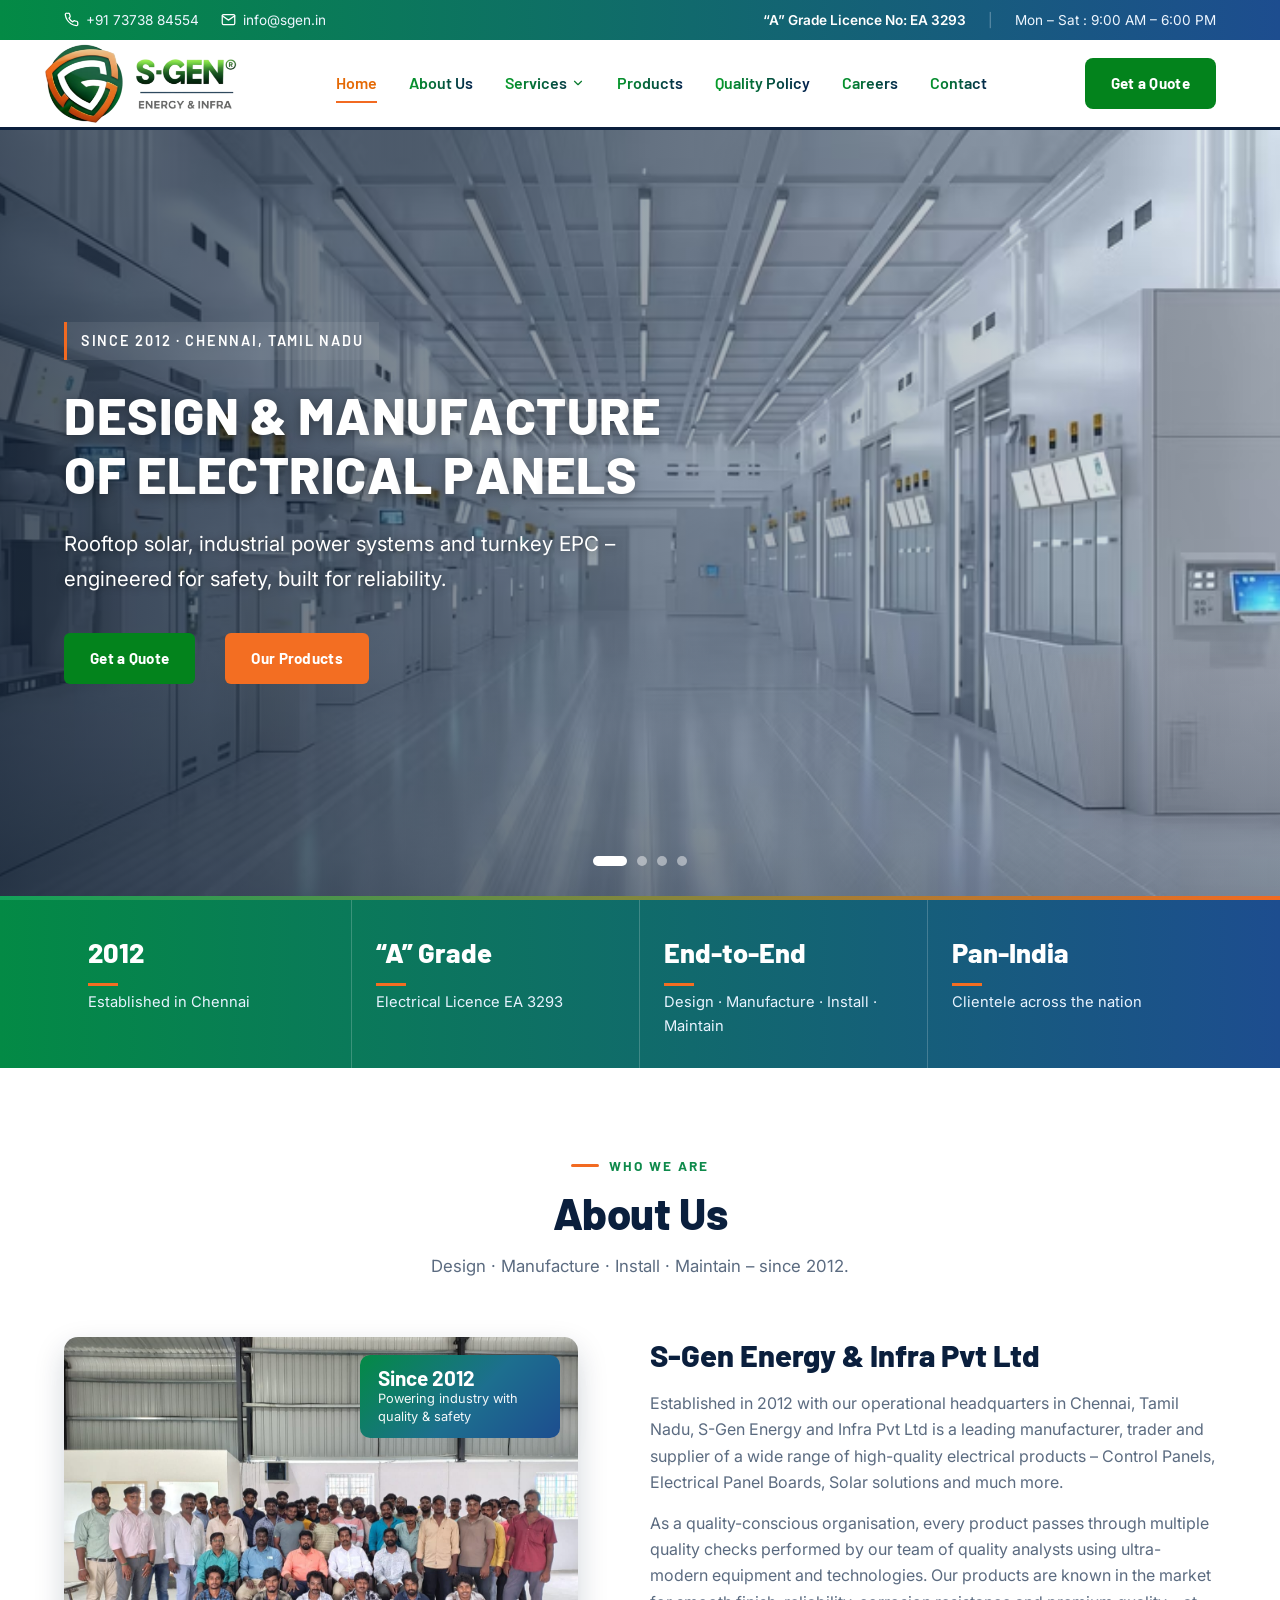
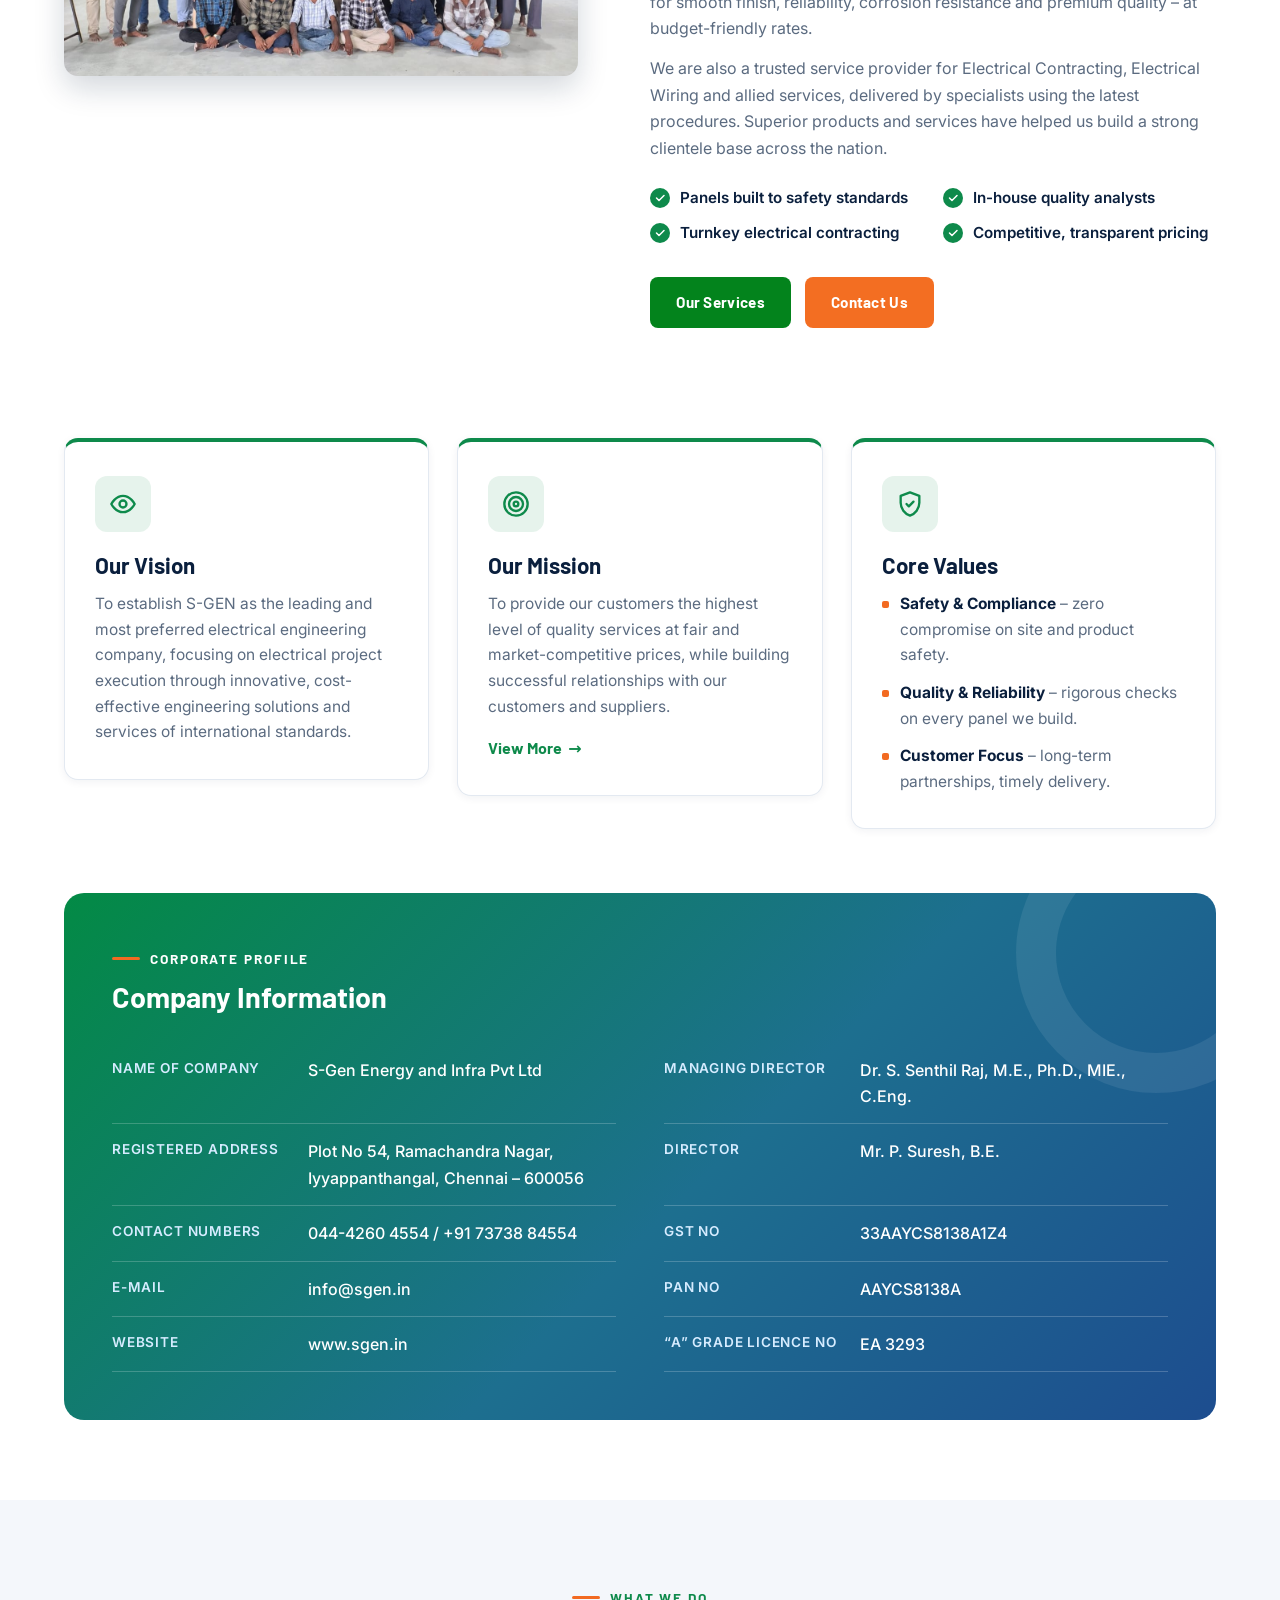
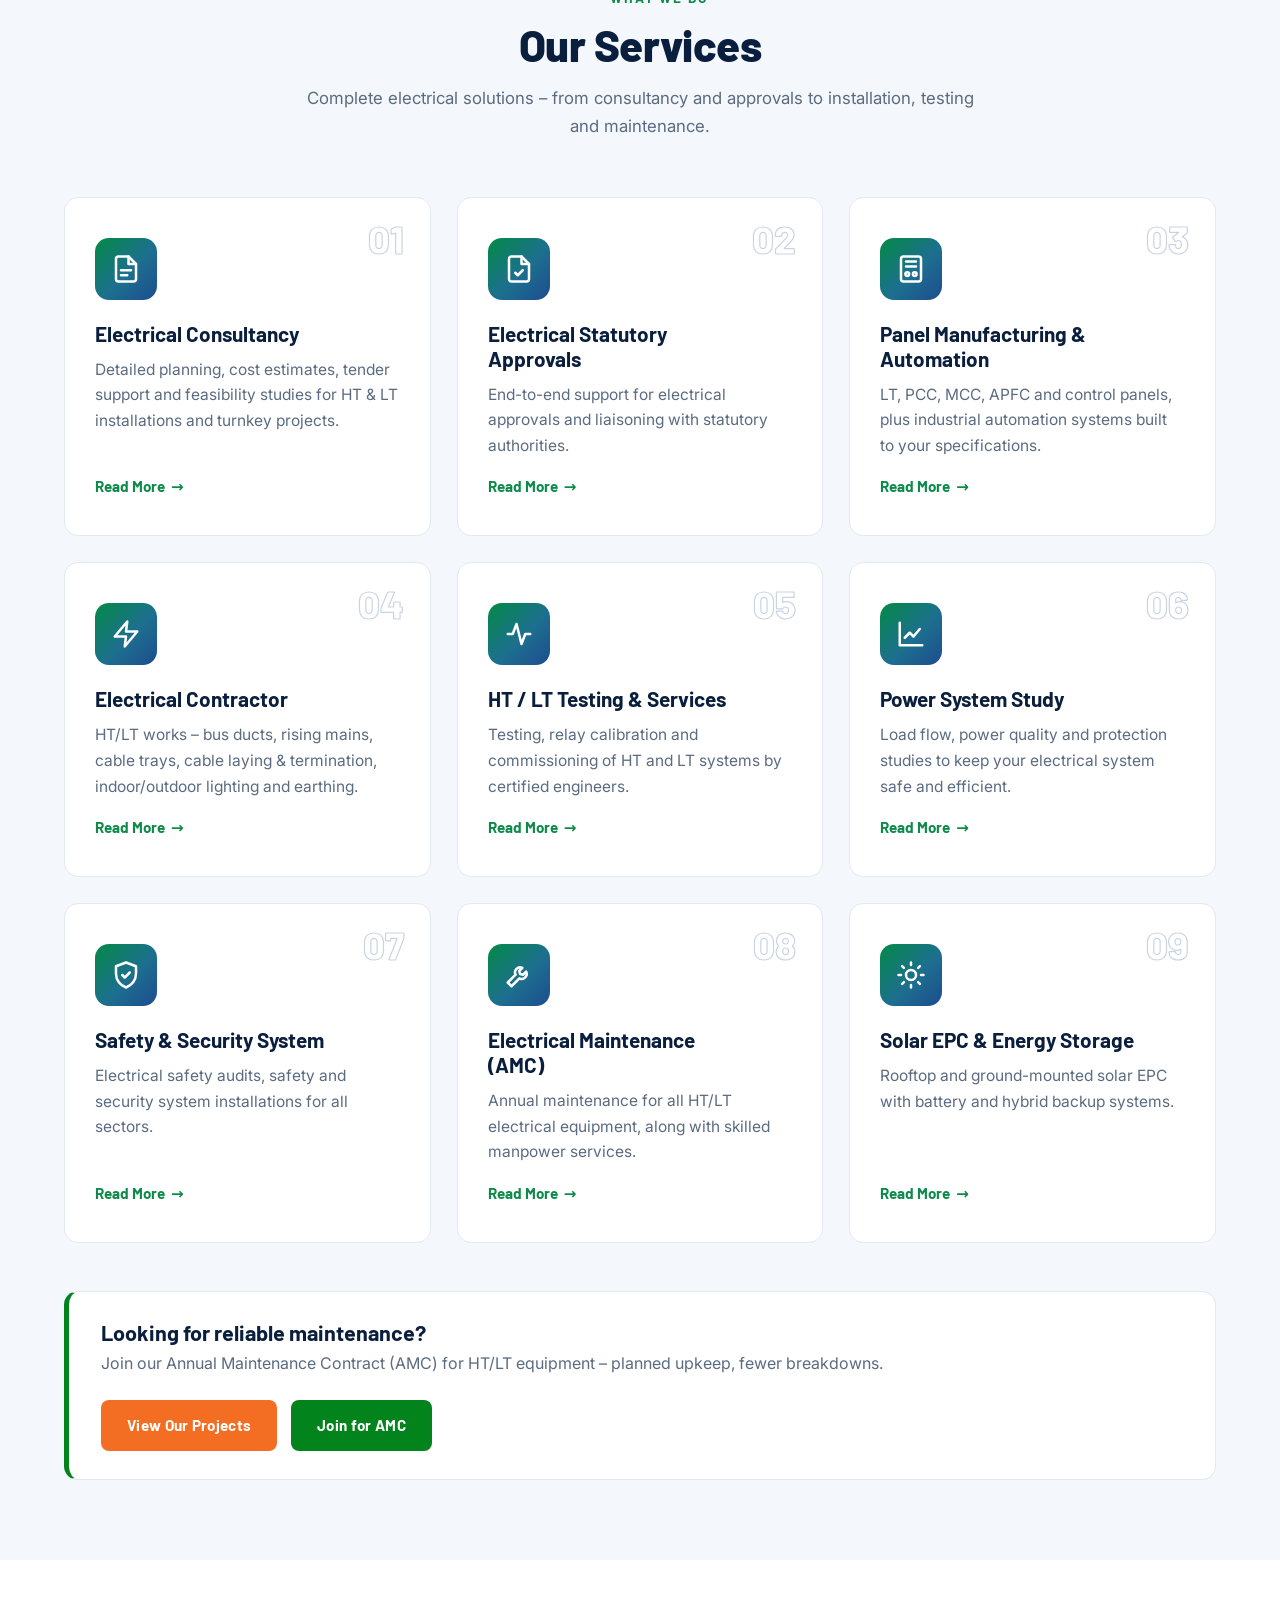
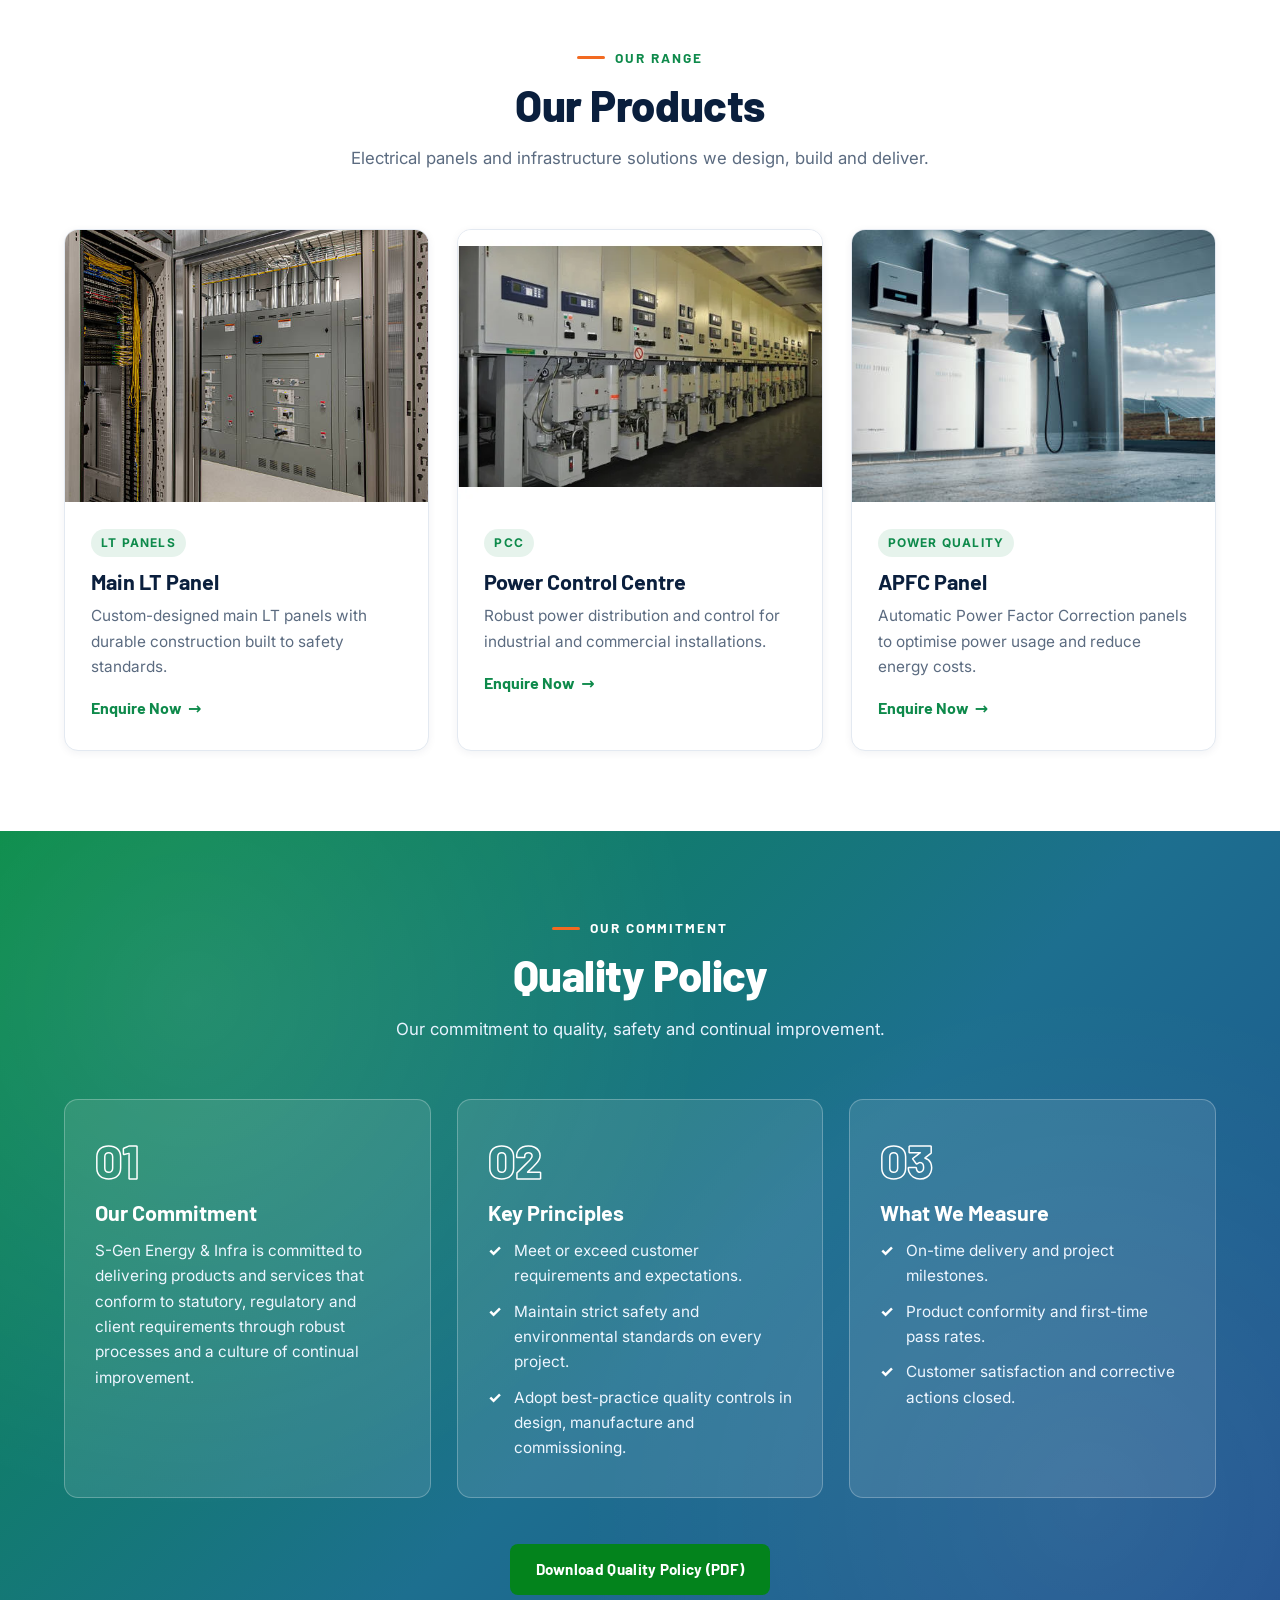
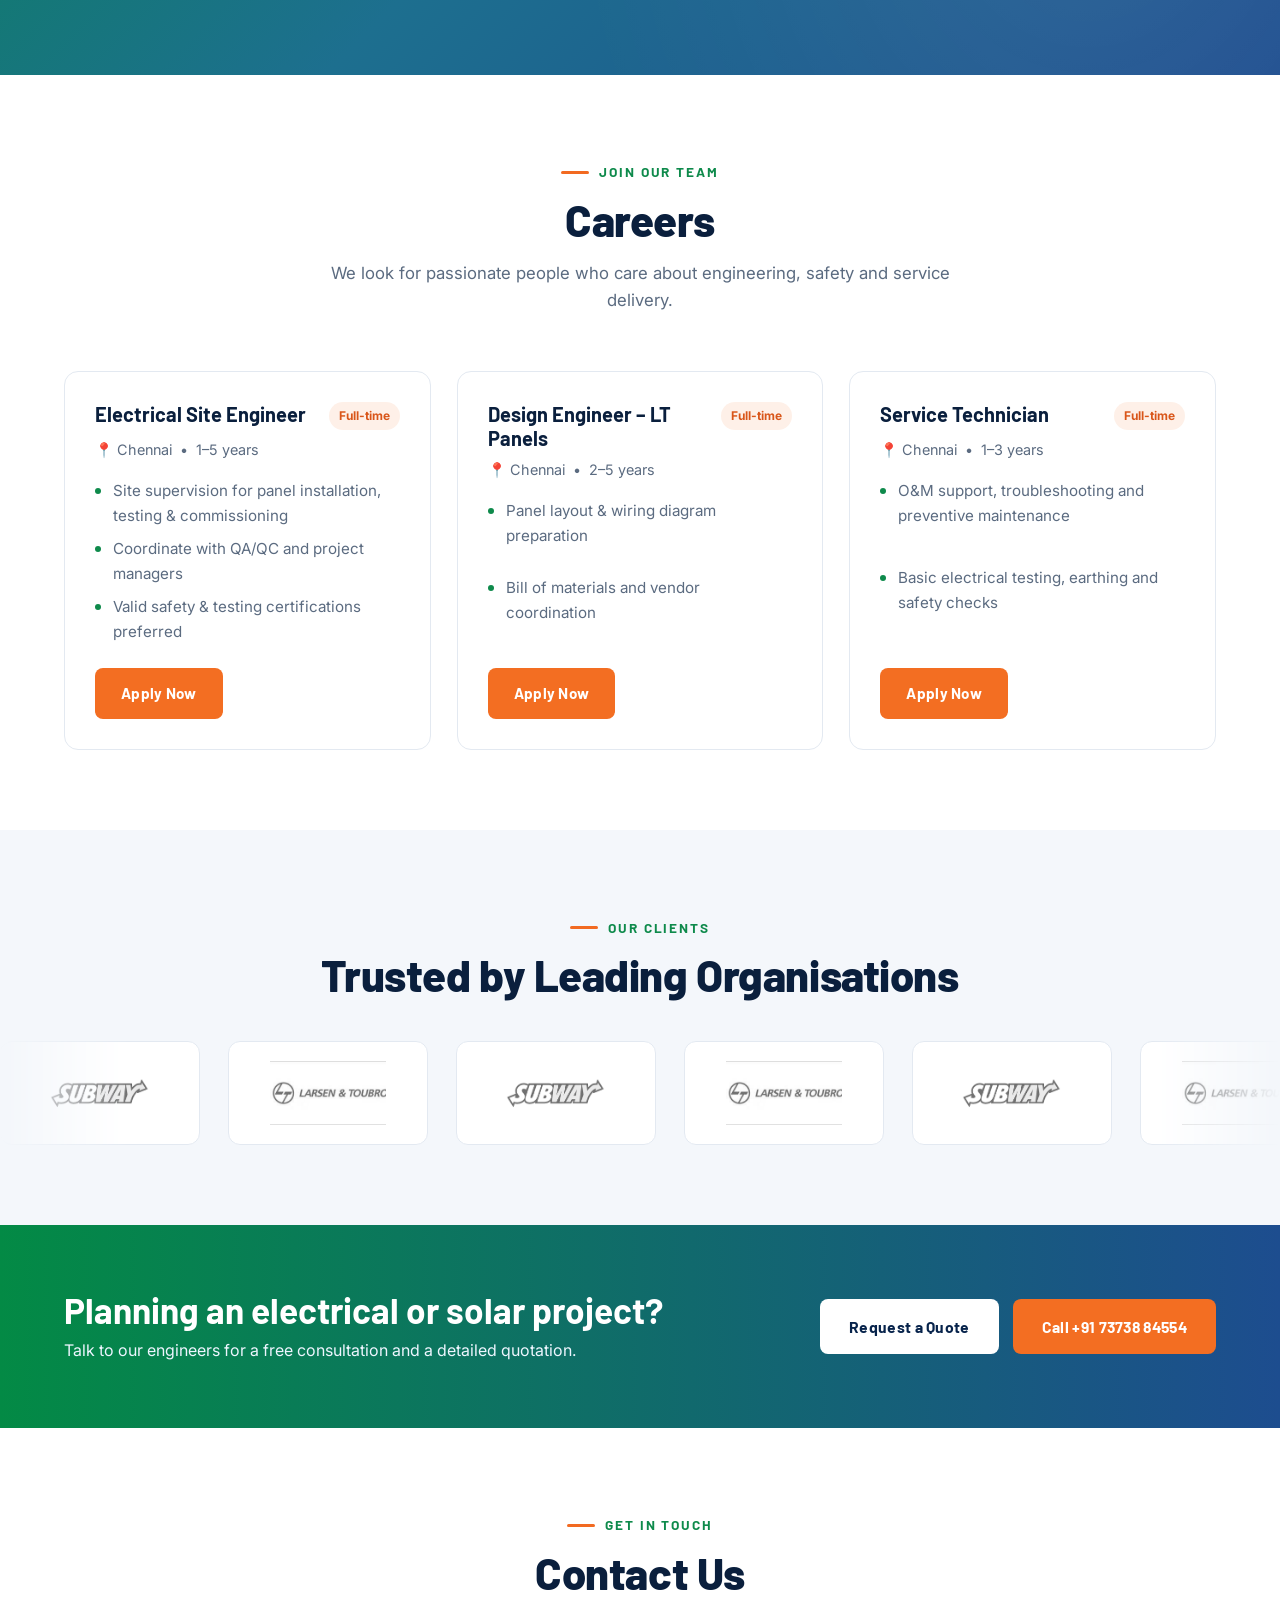
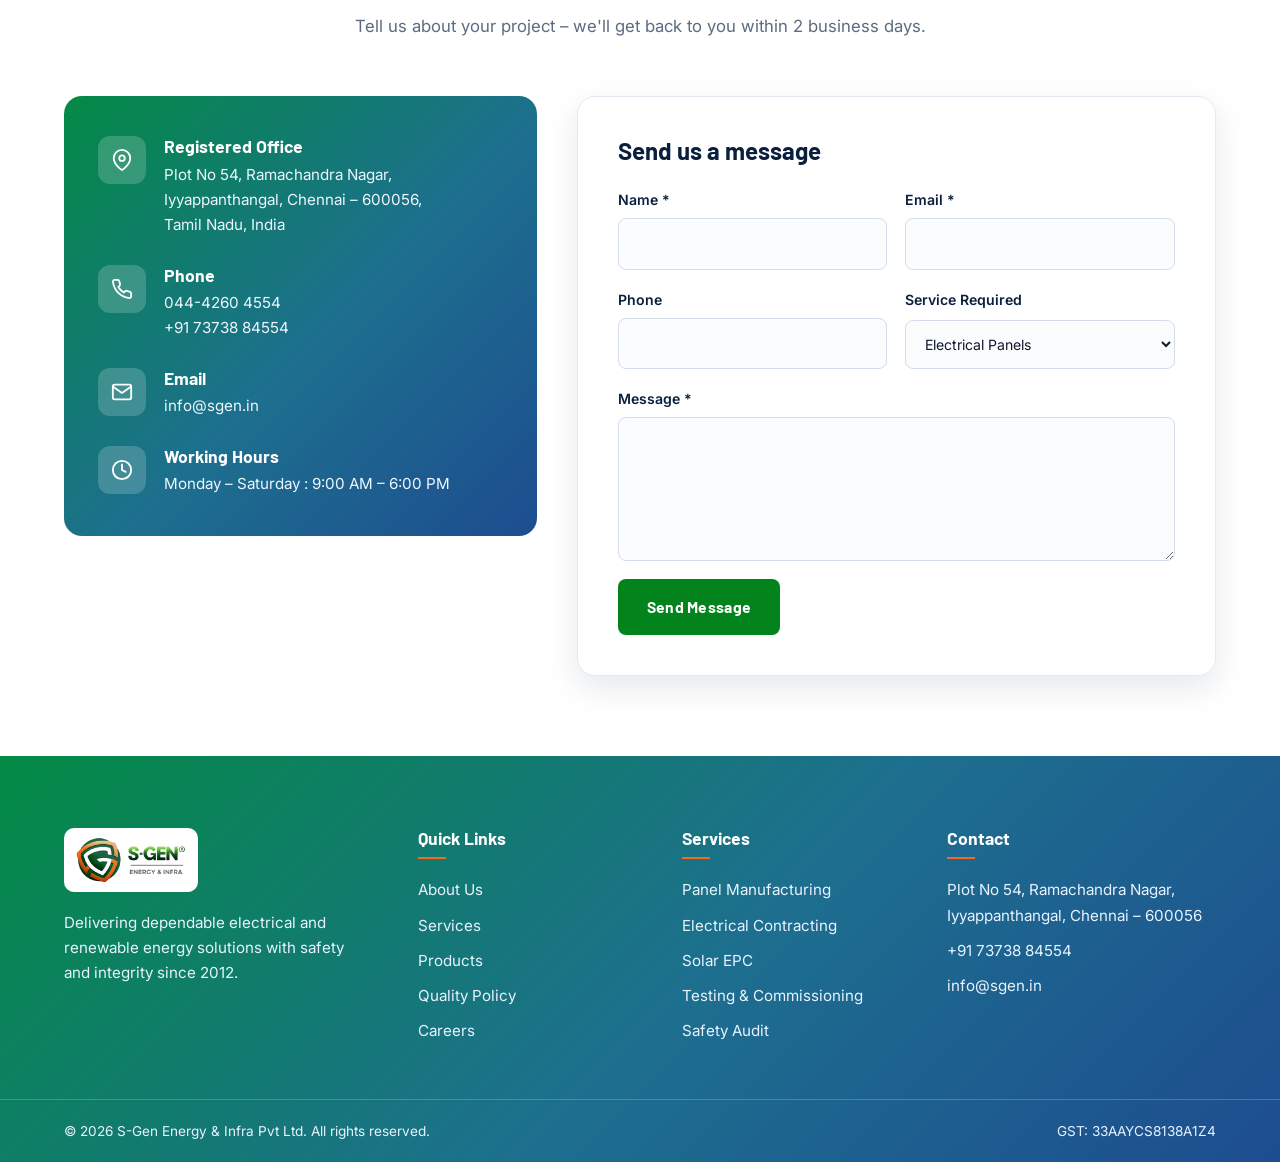
==== commit c8e38b55: "New design,service dropdown and service pages" ====
--- a/index.html
+++ b/index.html
@@ -1,499 +1,719 @@
 <!DOCTYPE html>
 <html lang="en">
 <head>
-    <meta charset="UTF-8">
-    <meta name="viewport" content="width=device-width, initial-scale=1.0">
-    <title>S-Gen Energy & Infra Pvt Ltd </title>
-    <meta name="description" content="S-Gen Energy Infra - Solar EPC,Rooftop and utility-scale projects, 
-    O&M, industrial power & automation and energy consulting.">
-    <!-- Fonts big condensed headline +clean body--> 
-
-    <link href="https://fonts.googleapis.com/css2 ? familly=anton&family=inter:wght@ 300;400;600;&display=swap" rel="stylesheet">
-    <link rel="stylesheet" href="sgen.css">
-    <link rel="icon" href="assets/favicon.ico" sizes="32*32"/>
-
-    </head>
+  <meta charset="UTF-8">
+  <meta name="viewport" content="width=device-width, initial-scale=1.0">
+  <title>S-Gen Energy &amp; Infra Pvt Ltd | Electrical Panels, EPC &amp; Solar Solutions</title>
+  <meta name="description" content="S-Gen Energy & Infra Pvt Ltd, Chennai – Design, manufacture, installation and maintenance of electrical panels, electrical contracting, Solar EPC, testing & commissioning and electrical safety audits.">
+
+  <!-- Fonts: Barlow (industrial headings) + Inter (clean body) -->
+  <link rel="preconnect" href="https://fonts.googleapis.com">
+  <link rel="preconnect" href="https://fonts.gstatic.com" crossorigin>
+  <link href="https://fonts.googleapis.com/css2?family=Barlow:wght@500;600;700;800&family=Inter:wght@400;500;600;700&display=swap" rel="stylesheet">
+
+  <link rel="stylesheet" href="sgen.css">
+  <link rel="icon" href="assets/favicon.ico" sizes="32x32">
+</head>
 
 <body>
-    <!-- Header -->
-<header class="site-header">
-    <div class="container header-inner">
-        <a href="#home" class="brand">
-            <!-- If you have an SVG, swap in assets/logo.svg-->
-             <img src="images/sgenlogo (2).png" alt="S-Gen Energy & Infra Logo" class="site-logo">
-             <div class="brand-text">
-              <!-- <div class="company gradient-text">S-Gen Energy & Infra Private Limited  </div>-->
-             </div>
+
+<!-- ================= TOP BAR ================= -->
+<div class="topbar">
+  <div class="container topbar-inner">
+    <div class="topbar-left">
+      <a href="tel:+917373884554">
+        <svg viewBox="0 0 24 24" aria-hidden="true"><path d="M22 16.9v3a2 2 0 0 1-2.2 2 19.8 19.8 0 0 1-8.6-3.1 19.5 19.5 0 0 1-6-6A19.8 19.8 0 0 1 2.1 4.2 2 2 0 0 1 4.1 2h3a2 2 0 0 1 2 1.7c.1.9.4 1.8.7 2.7a2 2 0 0 1-.5 2.1L8 9.8a16 16 0 0 0 6 6l1.3-1.3a2 2 0 0 1 2.1-.4c.9.3 1.8.6 2.7.7a2 2 0 0 1 1.7 2z"/></svg>
+        +91 73738 84554
+      </a>
+      <a href="mailto:info@sgen.in">
+        <svg viewBox="0 0 24 24" aria-hidden="true"><rect x="2" y="4" width="20" height="16" rx="2"/><path d="m22 6-10 7L2 6"/></svg>
+        info@sgen.in
+      </a>
+    </div>
+    <div class="topbar-right">
+      <span class="badge-mini">“A” Grade Licence No: EA 3293</span>
+      <span class="topbar-sep">|</span>
+      <span>Mon – Sat : 9:00 AM – 6:00 PM</span>
+    </div>
+  </div>
+</div>
+
+<!-- ================= HEADER ================= -->
+<header class="site-header" id="siteHeader">
+  <div class="container header-inner">
+    <a href="#home" class="brand" aria-label="S-Gen Energy & Infra – Home">
+      <img src="images/sgenlogo (2).png" alt="S-Gen Energy & Infra Logo" class="site-logo">
+    </a>
+
+    <nav id="mainNav" class="nav" aria-label="Main navigation">
+      <a href="#home">Home</a>
+      <a href="#about">About Us</a>
+      <div class="nav-dropdown">
+        <a href="#services" class="nav-drop-link">Services
+          <svg class="drop-caret" viewBox="0 0 24 24" aria-hidden="true"><polyline points="6 9 12 15 18 9"></polyline></svg>
         </a>
-
-        <nav id="mainNav" class="nav" aria-label="Main navigation">
-            <a href="#home">Home</a>
-            <a href="#about">About Us</a>
-            <a href="#service">Services</a>
-            <a href="#products">Products</a>
-            <a href="quality policy">Quality Policy</a>
-            <a href="careers" >Careers</a>
-            <a href="#contact class=cta">Contact </a>
-        </nav>
-
-        <button id="menuBtn" class="menu-btn" aria-label="menu">&#9776;</button>
-    </div>
+        <button type="button" class="drop-btn" aria-label="Show services list" aria-expanded="false">
+          <svg viewBox="0 0 24 24" aria-hidden="true"><polyline points="6 9 12 15 18 9"></polyline></svg>
+        </button>
+        <div class="dropdown-menu">
+          <a href="service.html?s=consultancy">Electrical Consultancy</a>
+          <a href="service.html?s=approvals">Electrical Statutory Approvals</a>
+          <a href="service.html?s=panels">Panel Manufacturing &amp; Automation</a>
+          <a href="service.html?s=contractor">Electrical Contractor</a>
+          <a href="service.html?s=testing">HT / LT Testing &amp; Services</a>
+          <a href="service.html?s=power-study">Power System Study</a>
+          <a href="service.html?s=safety">Safety &amp; Security System</a>
+          <a href="service.html?s=maintenance">Electrical Maintenance</a>
+          <a href="service.html?s=solar">Solar EPC &amp; Energy Storage</a>
+          <a href="#projects" class="dropdown-projects">Our Projects</a>
+        </div>
+      </div>
+      <a href="#products">Products</a>
+      <a href="#quality-policy">Quality Policy</a>
+      <a href="#careers">Careers</a>
+      <a href="#contact">Contact</a>
+      <a href="#contact" class="nav-cta-mobile">Get a Quote</a>
+    </nav>
+
+    <div class="header-actions">
+      <a href="#contact" class="btn btn-primary header-cta">Get a Quote</a>
+      <button id="menuBtn" class="menu-btn" aria-label="Open menu" aria-expanded="false" aria-controls="mainNav">
+        <span></span><span></span><span></span>
+      </button>
+    </div>
+  </div>
 </header>
 
-<!-- Hero (full-width slideshow)-->
- <section id="home" class="hero-viewport" aria-label="Main hero">
-    <canvas id="hero-bg"></canvas>
-
-    <div class="hero-slides" id="heroSlides" aria-live="polite">
-
-
-      <!-- Slide 1 -->
-      <div class="hero-slide" style="background-image: url('Indoor-Modern-Design-Factory-Industrial-New-Energy-Resources-LED-Panel-Light-Cleanroom.avif');">
-        <div class="hero-overlay"></div>
-        <div class="hero-content container">
-          <h1><span class="gradient-text">Design &amp; Manufacture</span><br> of Electrical Panel</h1>
-          <p class="lead">Rooftop solar,industrial power system, and turnkey EPC- Engineered for reliability.</p>
-          <div class="hero-ctas">
-            <a href="#contact" class="btn-primary"> Get a Quote</a>
-            <a href="#products" class="btn-outline">Our Products</a>
-          </div>
-        </div>
-      </div>
-
-      <!-- Slide 2 -->
-      <div class="hero-slide" style="background-image: url('ht testing service image.webp');">
-        <div class="hero-overlay"></div>
-        <div class="hero-content container">
-          <h1><span class="gradient-text">Industrial &amp; Commercial</span><br> Power &amp; Automation</h1>
-          <p class="lead">Turnkey solutions:design,supply,erection and commissioning.</p>
-          <div class="hero-ctas">
-            <a href="#contact" class="btn-primary">Talk to Sales</a>
-            <a href="#services" class="btn-outline">Our Services</a>
-          </div>
-        </div>
-      </div>
-
-      <!-- Slide 3 -->
-      <div class="hero-slide" style="background-image:url('LED-Lighting-Solution-for-Healthcare-Industries.webp');">
-        <div class="hero-overlay"></div>
-        <div class="hero-content container">
-          <h1><span class="gradient-text">Lighting &amp; Safety</span> <br> Systems for all Sectors</h1>
-          <p class="lead">LED lighting, safety &amp; security installations - energy efficient &amp; reliable.</p>
-          <div class="hero-ctas">
-            <a href="#products" class="btn-primary">View Products</a>
-            <a href="#contact" class="btn-outline">Contact Us</a>
-          </div>
-        </div>
-      </div>
-
-      <!-- Slide 4 -->
-      <div class="hero-slide" style="background-image:url('lt-panel-installation-service.jpg');">
-        <div class="hero-overlay"></div>
-        <div class="hero-content container">
-          <h1><span class="gradient-text">Electrical</span><br> Safety Audit</h1>
-          <p class="lead">Comprehensive inspection and safety certification for your power systems - ensuring reliability and compliance.</p>
-          <div class="hero-ctas">
-            <a href="#services" class="btn-primary">Explore Services</a>
-            <a href="#contact" class="btn-outline">Contact Us</a>
-          </div>
-        </div>
-      </div>
-
-    </div>
-     <!-- HERO CONTROLS (arrows + dots + down) -->
-<div class="hero-controls">
-  <!-- Left Arrow -->
-  <button id="prevSlide" class="hero-arrow" aria-label="Previous Slide">
-    <svg viewBox="0 0 24 24" aria-hidden="true">
-      <polyline class="chev chev1" points="15 6 9 12 15 18"></polyline>
-      <polyline class="chev chev2" points="17 6 11 12 17 18"></polyline>
-    </svg>
-  </button>
-
-  <!-- Right Arrow -->
-  <button id="nextSlide" class="hero-arrow" aria-label="Next Slide">
-    <svg viewBox="0 0 24 24" aria-hidden="true">
-      <polyline class="chev chev1" points="9 6 15 12 9 18"></polyline>
-      <polyline class="chev chev2" points="7 6 13 12 7 18"></polyline>
-    </svg>
-  </button>
-</div>
-
-</section>
-
- <!-- Services-->
-
- <section id="Services" class="section container">
-    <h2>Our Services</h2>
-    <p class="section-sub">Comprehensive solutions across the energy lifecycle.</p>
-
-        <div class="cards">
-            <div class="card">
-                <div class="card-icon">🛠️</div> 
-
-                <h3>Solar EPC</h3>
-                <p>Roofttop & ground-mounted EPC with bankable designs and vendor-agnostic procurement.</p>
-            </div>
-
-            <div class="card">
-                <div class="card-icon">🔋</div>
-                <h3>Battery &Hybrid</h3>
-                <p>Storage integration for backup,peak management and captive power optimization.</p>
-            </div>
-        </div>
-
- </section>
-
- <!-- Products -->
-<section id="products" class="section container">
-    <h2>Our Products</h2>
-    <p class="section-sub">Electrical Panels and infrasctures solutions we deliver.</p>
-    <div class="product-grid">
-        <article class="product">
-            <img src="panel2.jpg" alt="Main LT Panel" class="Main LT Panel">
-            <div class="prod-body">
-                <h4>Main LT Panel</h4>
-                <p>Custom -designed main LT panels with durable build and safety standards.</p>
-            </div>
-        </article>
-
-        <article class="product">
-            <img src="relay-testing.webp" alt="APFC Panel">
-            <div class="prod-body">
-                <h4>Power control Centre</h4>
-                <p>Automatic Power Factor Correction panels to optimize power usage.</p>
-
-            </div>
-        </article>
-        <article class="product"> <img src="panel board design.jpg" alt="APFC Panel">
-            <div class="prod-body"> <h4>APFC Panel</h4> <p>Automatic power factor coreection systems.</p></div>
-        </article>
-    </div>
-</section>
-
-<!-- About -->
-<section id="about" class="about-block">
-    <div class="about-hero">
-        <!-- background image is set via CSS: .about- hero -->
-         <div class="about-hero-inner container">
-            <div class="about-left">
-                <h1 class="about-main-title"><span class="accent">S-GEN ENERGY &amp; INFRA PVT LTD. </span> </h1>
-                <p class="about-sub">Design &middot; Manufacture &middot; Install &middot; Maintain</p>
-
-                <p class="about-intro">  S-Gen Energy and Infra Pvt Ltd built up in the year 2012, is among the
-                    highest manufacturer, trader and supplier of a wide grouping of finest quality products. 
-                    We are based out as a Partnership firm and found our operational head at Chennai, 
-                    Tamil Nadu (India). We are pledged in offering wide array of Control Panel,
-                    Electrical Panel Board, Solar and many more. Being a quality conscious entity,
-                    the finest quality of the product is maintained through numerous quality check performed 
-                    by our team of quality analysts.Our experts use ultra-modern equipment’s and technologies. 
-                    Offered by us at budget friendly rates, these products are well known in the market
-                    for smooth finish, reliability, corrosion resistant and premium quality. Additionally, 
-                    we are also service provider for Electrical Contracting Service, Electrical Wiring Service 
-                    and many more. Further, our services are rendered by our specialists utilizing most recent 
-                    procedures. By providing superior quality products and services, we have created huge clientele 
-                    base all around the nation.
-                </p>
-
-                <div class="about-ctas">
-                    <a href="#services" class="btn btn-primary"> Our Service</a>
-                    <a href="#contact" class="btn btn-outline"> Contact Us</a>
-
-                </div>
-            </div>
-
-            <div class="about-right">
-                <img src="images/sgenstaffphoto.jpg" alt="Electrical panel" class="about-thumb"/>
-            </div>
-
-         </div>
-    </div>
-    
-    
-<div class="about-body container">
-  <!-- PLURAL class name + keep ALL THREE cards inside -->
-  <div class="cards-vertical">
-
-    <div class="card about-card">
-      <h3>OUR VISION</h3>
+<!-- ================= HERO (full-width slideshow) ================= -->
+<section id="home" class="hero-viewport" aria-label="Main hero">
+
+  <div class="hero-slides" id="heroSlides" aria-live="polite">
+
+    <!-- Slide 1 -->
+    <div class="hero-slide" style="background-image: url('Indoor-Modern-Design-Factory-Industrial-New-Energy-Resources-LED-Panel-Light-Cleanroom.avif');">
+      <div class="hero-overlay"></div>
+      <div class="hero-content container">
+        <span class="hero-eyebrow">Since 2012 · Chennai, Tamil Nadu</span>
+        <h1>Design &amp; Manufacture<br>of Electrical Panels</h1>
+        <p class="lead">Rooftop solar, industrial power systems and turnkey EPC – engineered for safety, built for reliability.</p>
+        <div class="hero-ctas">
+          <a href="#contact" class="btn btn-primary btn-lg">Get a Quote</a>
+          <a href="#products" class="btn btn-ghost btn-lg">Our Products</a>
+        </div>
+      </div>
+    </div>
+
+    <!-- Slide 2 -->
+    <div class="hero-slide" style="background-image: url('ht testing service image.webp');">
+      <div class="hero-overlay"></div>
+      <div class="hero-content container">
+        <span class="hero-eyebrow">Turnkey Electrical Projects</span>
+        <h1>Industrial &amp; Commercial<br>Power &amp; Automation</h1>
+        <p class="lead">Complete solutions – design, supply, erection, testing and commissioning.</p>
+        <div class="hero-ctas">
+          <a href="#contact" class="btn btn-primary btn-lg">Talk to Sales</a>
+          <a href="#services" class="btn btn-ghost btn-lg">Our Services</a>
+        </div>
+      </div>
+    </div>
+
+    <!-- Slide 3 -->
+    <div class="hero-slide" style="background-image: url('LED-Lighting-Solution-for-Healthcare-Industries.webp');">
+      <div class="hero-overlay"></div>
+      <div class="hero-content container">
+        <span class="hero-eyebrow">Energy Efficient Solutions</span>
+        <h1>Lighting &amp; Safety<br>Systems for All Sectors</h1>
+        <p class="lead">LED lighting, safety and security installations – efficient, compliant and reliable.</p>
+        <div class="hero-ctas">
+          <a href="#products" class="btn btn-primary btn-lg">View Products</a>
+          <a href="#contact" class="btn btn-ghost btn-lg">Contact Us</a>
+        </div>
+      </div>
+    </div>
+
+    <!-- Slide 4 -->
+    <div class="hero-slide" style="background-image: url('lt-panel-installation-service.jpg');">
+      <div class="hero-overlay"></div>
+      <div class="hero-content container">
+        <span class="hero-eyebrow">Inspection &amp; Certification</span>
+        <h1>Electrical<br>Safety Audit</h1>
+        <p class="lead">Thorough inspection and safety certification for your power systems.</p>
+        <div class="hero-ctas">
+          <a href="#services" class="btn btn-primary btn-lg">Explore Services</a>
+          <a href="#contact" class="btn btn-ghost btn-lg">Contact Us</a>
+        </div>
+      </div>
+    </div>
+  </div>
+
+
+  <div id="heroPagination" class="hero-pagination"></div>
+  <div class="hero-progress"><span id="heroProgress"></span></div>
+</section>
+
+<!-- ================= TRUST STRIP ================= -->
+<section class="trust-strip" aria-label="Company highlights">
+  <div class="container trust-grid">
+    <div class="trust-item">
+      <strong>2012</strong>
+      <span>Established in Chennai</span>
+    </div>
+    <div class="trust-item">
+      <strong>“A” Grade</strong>
+      <span>Electrical Licence EA 3293</span>
+    </div>
+    <div class="trust-item">
+      <strong>End-to-End</strong>
+      <span>Design · Manufacture · Install · Maintain</span>
+    </div>
+    <div class="trust-item">
+      <strong>Pan-India</strong>
+      <span>Clientele across the nation</span>
+    </div>
+  </div>
+</section>
+
+<!-- ================= ABOUT US ================= -->
+<section id="about" class="section about">
+
+  <!-- Section heading (same style as other sections) -->
+  <div class="container">
+    <div class="section-head reveal">
+      <span class="eyebrow">Who We Are</span>
+      <h2 class="section-title">About Us</h2>
+      <p class="section-sub">Design &middot; Manufacture &middot; Install &middot; Maintain – since 2012.</p>
+    </div>
+  </div>
+
+  <div class="container about-grid">
+    <div class="about-media reveal">
+      <img src="images/sgenstaffphoto.jpg" alt="S-Gen Energy & Infra team" class="about-photo">
+      <div class="about-badge">
+        <strong>Since 2012</strong>
+        <span>Powering industry with quality &amp; safety</span>
+      </div>
+    </div>
+
+    <div class="about-text reveal">
+      <h3 class="about-company">S-Gen Energy &amp; Infra Pvt Ltd</h3>
       <p>
-        Our Vision is to establish S-GEN as the leading and most preferred electrical
-        engineering company, while focusing on electrical project execution, through innovative,
-        cost effective engineering solutions and services of international standards to the customer.
+        Established in 2012 with our operational headquarters in Chennai, Tamil Nadu, S-Gen Energy and Infra Pvt Ltd
+        is a leading manufacturer, trader and supplier of a wide range of high-quality electrical products –
+        Control Panels, Electrical Panel Boards, Solar solutions and much more.
       </p>
-    </div>
-
-    <article class="card mission-card">
-      <h3>OUR MISSION</h3>
-
+      <p>
+        As a quality-conscious organisation, every product passes through multiple quality checks performed by
+        our team of quality analysts using ultra-modern equipment and technologies. Our products are known in the
+        market for smooth finish, reliability, corrosion resistance and premium quality – at budget-friendly rates.
+      </p>
+      <p>
+        We are also a trusted service provider for Electrical Contracting, Electrical Wiring and allied services,
+        delivered by specialists using the latest procedures. Superior products and services have helped us build
+        a strong clientele base across the nation.
+      </p>
+
+      <ul class="check-list">
+        <li>Panels built to safety standards</li>
+        <li>In-house quality analysts</li>
+        <li>Turnkey electrical contracting</li>
+        <li>Competitive, transparent pricing</li>
+      </ul>
+
+      <div class="about-ctas">
+        <a href="#services" class="btn btn-primary">Our Services</a>
+        <a href="#contact" class="btn btn-outline-dark">Contact Us</a>
+      </div>
+    </div>
+  </div>
+
+  <!-- Vision / Mission / Values -->
+  <div class="container vmv-grid">
+    <article class="vmv-card reveal">
+      <div class="vmv-icon">
+        <svg viewBox="0 0 24 24" aria-hidden="true"><path d="M2 12s3.6-7 10-7 10 7 10 7-3.6 7-10 7S2 12 2 12z"/><circle cx="12" cy="12" r="3"/></svg>
+      </div>
+      <h3>Our Vision</h3>
+      <p>
+        To establish S-GEN as the leading and most preferred electrical engineering company, focusing on
+        electrical project execution through innovative, cost-effective engineering solutions and services of
+        international standards.
+      </p>
+    </article>
+
+    <article class="vmv-card mission-card reveal">
+      <div class="vmv-icon">
+        <svg viewBox="0 0 24 24" aria-hidden="true"><circle cx="12" cy="12" r="10"/><circle cx="12" cy="12" r="6"/><circle cx="12" cy="12" r="2"/></svg>
+      </div>
+      <h3>Our Mission</h3>
       <p class="mission-preview">
-        Our Mission is to provide our customers the highest level of quality services at fair &
-        market competitive prices while establishing a successful relationship with our customers
-        & our suppliers.
+        To provide our customers the highest level of quality services at fair and market-competitive prices,
+        while building successful relationships with our customers and suppliers.
       </p>
 
-      <!-- View More button -->
-      <button class="btn-view-toggle">View More</button>
-
-      <!-- Full text (hidden initially) -->
-      <ul class="mission-full">
-        <li>To maintain highest level of professionalism, integrity, honesty,
-            fairness and transparency in all aspects of interaction and dealings
-            with our suppliers, sub-contractors, professional associates & employees.</li>
-        <li>S-GEN is dedicated to providing quality Electrical Contracting,
-            technical and management services to our customers.</li>
-        <li>To ensure longevity of our company through repeat & referral business achieved
-            by customer satisfaction based on safety, quality, timely service & anticipating needs.</li>
-        <li>To deliver highest quality, cost-effective projects on schedule by employing &
-            supporting motivated, flexible & focused teams.</li>
-        <li>To stay ahead of the competition by innovating new ideas & services
-            based on customer needs & market demand.</li>
-        <li>To promote a work culture that fosters individual growth, team spirit, and creativity
-            to overcome challenges and attain goals.</li>
+      <ul class="mission-full" id="missionFull">
+        <li>Maintain the highest level of professionalism, integrity, honesty, fairness and transparency with our suppliers, sub-contractors, associates and employees.</li>
+        <li>Provide quality Electrical Contracting, technical and management services to our customers.</li>
+        <li>Ensure longevity through repeat and referral business built on safety, quality, timely service and anticipating needs.</li>
+        <li>Deliver high-quality, cost-effective projects on schedule with motivated, flexible and focused teams.</li>
+        <li>Stay ahead by innovating new ideas and services based on customer needs and market demand.</li>
+        <li>Promote a culture that fosters individual growth, team spirit and creativity.</li>
+      </ul>
+
+      <button class="btn-link btn-view-toggle" aria-expanded="false" aria-controls="missionFull">
+        View More <span aria-hidden="true">→</span>
+      </button>
+    </article>
+
+    <article class="vmv-card reveal">
+      <div class="vmv-icon">
+        <svg viewBox="0 0 24 24" aria-hidden="true"><path d="M12 2 4 5v6c0 5 3.4 9.3 8 11 4.6-1.7 8-6 8-11V5z"/><path d="m9 12 2 2 4-4"/></svg>
+      </div>
+      <h3>Core Values</h3>
+      <ul class="values-list">
+        <li><strong>Safety &amp; Compliance</strong> – zero compromise on site and product safety.</li>
+        <li><strong>Quality &amp; Reliability</strong> – rigorous checks on every panel we build.</li>
+        <li><strong>Customer Focus</strong> – long-term partnerships, timely delivery.</li>
       </ul>
     </article>
-
-    <div class="card about-card">
-      <h3>CORE VALUES</h3>
+  </div>
+
+  <!-- Company Info -->
+  <div class="container">
+    <div class="company-info reveal">
+      <div class="company-info-head">
+        <span class="eyebrow eyebrow-light">Corporate Profile</span>
+        <h3>Company Information</h3>
+      </div>
+      <dl class="info-grid">
+        <div><dt>Name of Company</dt><dd>S-Gen Energy and Infra Pvt Ltd</dd></div>
+        <div><dt>Registered Address</dt><dd>Plot No 54, Ramachandra Nagar, Iyyappanthangal, Chennai – 600056</dd></div>
+        <div><dt>Contact Numbers</dt><dd>044-4260 4554 / +91 73738 84554</dd></div>
+        <div><dt>E-mail</dt><dd><a href="mailto:info@sgen.in">info@sgen.in</a></dd></div>
+        <div><dt>Website</dt><dd>www.sgen.in</dd></div>
+        <div><dt>Managing Director</dt><dd>Dr. S. Senthil Raj, M.E., Ph.D., MIE., C.Eng.</dd></div>
+        <div><dt>Director</dt><dd>Mr. P. Suresh, B.E.</dd></div>
+        <div><dt>GST No</dt><dd>33AAYCS8138A1Z4</dd></div>
+        <div><dt>PAN No</dt><dd>AAYCS8138A</dd></div>
+        <div><dt>“A” Grade Licence No</dt><dd>EA 3293</dd></div>
+      </dl>
+    </div>
+  </div>
+</section>
+
+<!-- ================= SERVICES ================= -->
+<section id="services" class="section services">
+  <div class="container">
+    <div class="section-head reveal">
+      <span class="eyebrow">What We Do</span>
+      <h2 class="section-title">Our Services</h2>
+      <p class="section-sub">Complete electrical solutions – from consultancy and approvals to installation, testing and maintenance.</p>
+    </div>
+
+    <div class="service-grid">
+      <article class="service-card reveal" id="svc-consultancy">
+        <span class="service-num">01</span>
+        <div class="service-icon"><svg viewBox="0 0 24 24" aria-hidden="true"><path d="M14 2H6a2 2 0 0 0-2 2v16a2 2 0 0 0 2 2h12a2 2 0 0 0 2-2V8z"/><path d="M14 2v6h6M8 13h8M8 17h5"/></svg></div>
+        <h3>Electrical Consultancy</h3>
+        <p>Detailed planning, cost estimates, tender support and feasibility studies for HT &amp; LT installations and turnkey projects.</p>
+        <a href="service.html?s=consultancy" class="btn-link svc-more">Read More <span aria-hidden="true">→</span></a>
+      </article>
+
+      <article class="service-card reveal" id="svc-approvals">
+        <span class="service-num">02</span>
+        <div class="service-icon"><svg viewBox="0 0 24 24" aria-hidden="true"><path d="M14 2H6a2 2 0 0 0-2 2v16a2 2 0 0 0 2 2h12a2 2 0 0 0 2-2V8z"/><path d="M14 2v6h6M9 15l2 2 4-4"/></svg></div>
+        <h3>Electrical Statutory Approvals</h3>
+        <p>End-to-end support for electrical approvals and liaisoning with statutory authorities.</p>
+        <a href="service.html?s=approvals" class="btn-link svc-more">Read More <span aria-hidden="true">→</span></a>
+      </article>
+
+      <article class="service-card reveal" id="svc-panels">
+        <span class="service-num">03</span>
+        <div class="service-icon"><svg viewBox="0 0 24 24" aria-hidden="true"><rect x="4" y="2" width="16" height="20" rx="2"/><path d="M8 6h8M8 10h8"/><circle cx="9" cy="16" r="1.5"/><circle cx="15" cy="16" r="1.5"/></svg></div>
+        <h3>Panel Manufacturing &amp; Automation</h3>
+        <p>LT, PCC, MCC, APFC and control panels, plus industrial automation systems built to your specifications.</p>
+        <a href="service.html?s=panels" class="btn-link svc-more">Read More <span aria-hidden="true">→</span></a>
+      </article>
+
+      <article class="service-card reveal" id="svc-contractor">
+        <span class="service-num">04</span>
+        <div class="service-icon"><svg viewBox="0 0 24 24" aria-hidden="true"><path d="M13 2 3 14h9l-1 8 10-12h-9z"/></svg></div>
+        <h3>Electrical Contractor</h3>
+        <p>HT/LT works – bus ducts, rising mains, cable trays, cable laying &amp; termination, indoor/outdoor lighting and earthing.</p>
+        <a href="service.html?s=contractor" class="btn-link svc-more">Read More <span aria-hidden="true">→</span></a>
+      </article>
+
+      <article class="service-card reveal" id="svc-testing">
+        <span class="service-num">05</span>
+        <div class="service-icon"><svg viewBox="0 0 24 24" aria-hidden="true"><path d="M3 12h4l3-8 4 16 3-8h4"/></svg></div>
+        <h3>HT / LT Testing &amp; Services</h3>
+        <p>Testing, relay calibration and commissioning of HT and LT systems by certified engineers.</p>
+        <a href="service.html?s=testing" class="btn-link svc-more">Read More <span aria-hidden="true">→</span></a>
+      </article>
+
+      <article class="service-card reveal" id="svc-power-study">
+        <span class="service-num">06</span>
+        <div class="service-icon"><svg viewBox="0 0 24 24" aria-hidden="true"><path d="M3 3v18h18"/><path d="m7 15 4-4 3 3 5-6"/></svg></div>
+        <h3>Power System Study</h3>
+        <p>Load flow, power quality and protection studies to keep your electrical system safe and efficient.</p>
+        <a href="service.html?s=power-study" class="btn-link svc-more">Read More <span aria-hidden="true">→</span></a>
+      </article>
+
+      <article class="service-card reveal" id="svc-safety">
+        <span class="service-num">07</span>
+        <div class="service-icon"><svg viewBox="0 0 24 24" aria-hidden="true"><path d="M12 2 4 5v6c0 5 3.4 9.3 8 11 4.6-1.7 8-6 8-11V5z"/><path d="m9 12 2 2 4-4"/></svg></div>
+        <h3>Safety &amp; Security System</h3>
+        <p>Electrical safety audits, safety and security system installations for all sectors.</p>
+        <a href="service.html?s=safety" class="btn-link svc-more">Read More <span aria-hidden="true">→</span></a>
+      </article>
+
+      <article class="service-card reveal" id="svc-maintenance">
+        <span class="service-num">08</span>
+        <div class="service-icon"><svg viewBox="0 0 24 24" aria-hidden="true"><path d="M14.7 6.3a4 4 0 0 0-5.4 5.4L3 18l3 3 6.3-6.3a4 4 0 0 0 5.4-5.4l-2.5 2.5-2.4-.6-.6-2.4z"/></svg></div>
+        <h3>Electrical Maintenance (AMC)</h3>
+        <p>Annual maintenance for all HT/LT electrical equipment, along with skilled manpower services.</p>
+        <a href="service.html?s=maintenance" class="btn-link svc-more">Read More <span aria-hidden="true">→</span></a>
+      </article>
+
+      <article class="service-card reveal" id="svc-solar">
+        <span class="service-num">09</span>
+        <div class="service-icon"><svg viewBox="0 0 24 24" aria-hidden="true"><circle cx="12" cy="12" r="4"/><path d="M12 2v2M12 20v2M4.9 4.9l1.4 1.4M17.7 17.7l1.4 1.4M2 12h2M20 12h2M4.9 19.1l1.4-1.4M17.7 6.3l1.4-1.4"/></svg></div>
+        <h3>Solar EPC &amp; Energy Storage</h3>
+        <p>Rooftop and ground-mounted solar EPC with battery and hybrid backup systems.</p>
+        <a href="service.html?s=solar" class="btn-link svc-more">Read More <span aria-hidden="true">→</span></a>
+      </article>
+    </div>
+
+    <!-- AMC call-to-action strip -->
+    <div class="amc-strip reveal">
+      <div>
+        <h3>Looking for reliable maintenance?</h3>
+        <p>Join our Annual Maintenance Contract (AMC) for HT/LT equipment – planned upkeep, fewer breakdowns.</p>
+      </div>
+      <div class="amc-actions">
+        <a href="#projects" class="btn btn-ghost">View Our Projects</a>
+        <a href="#contact" class="btn btn-primary">Join for AMC</a>
+      </div>
+    </div>
+  </div>
+</section>
+
+<!-- ================= PRODUCTS ================= -->
+<section id="products" class="section products">
+  <div class="container">
+    <div class="section-head reveal">
+      <span class="eyebrow">Our Range</span>
+      <h2 class="section-title">Our Products</h2>
+      <p class="section-sub">Electrical panels and infrastructure solutions we design, build and deliver.</p>
+    </div>
+
+    <div class="products-grid">
+      <article class="product-card reveal">
+        <div class="product-media"><img src="panel2.jpg" alt="Main LT Panel" loading="lazy"></div>
+        <div class="product-body">
+          <span class="product-tag">LT Panels</span>
+          <h3>Main LT Panel</h3>
+          <p>Custom-designed main LT panels with durable construction built to safety standards.</p>
+          <a href="#contact" class="btn-link">Enquire Now <span aria-hidden="true">→</span></a>
+        </div>
+      </article>
+
+      <article class="product-card reveal">
+        <div class="product-media"><img src="relay-testing.webp" alt="Power Control Centre" loading="lazy"></div>
+        <div class="product-body">
+          <span class="product-tag">PCC</span>
+          <h3>Power Control Centre</h3>
+          <p>Robust power distribution and control for industrial and commercial installations.</p>
+          <a href="#contact" class="btn-link">Enquire Now <span aria-hidden="true">→</span></a>
+        </div>
+      </article>
+
+      <article class="product-card reveal">
+        <div class="product-media"><img src="panel board design.jpg" alt="APFC Panel" loading="lazy"></div>
+        <div class="product-body">
+          <span class="product-tag">Power Quality</span>
+          <h3>APFC Panel</h3>
+          <p>Automatic Power Factor Correction panels to optimise power usage and reduce energy costs.</p>
+          <a href="#contact" class="btn-link">Enquire Now <span aria-hidden="true">→</span></a>
+        </div>
+      </article>
+    </div>
+  </div>
+</section>
+
+<!-- ================= QUALITY POLICY ================= -->
+<section id="quality-policy" class="section quality">
+  <div class="container">
+    <div class="section-head section-head-light reveal">
+      <span class="eyebrow eyebrow-light">Our Commitment</span>
+      <h2 class="section-title">Quality Policy</h2>
+      <p class="section-sub">Our commitment to quality, safety and continual improvement.</p>
+    </div>
+
+    <div class="policy-grid">
+      <article class="policy-card reveal">
+        <span class="policy-num">01</span>
+        <h3>Our Commitment</h3>
+        <p>S-Gen Energy &amp; Infra is committed to delivering products and services that conform to statutory, regulatory and client requirements through robust processes and a culture of continual improvement.</p>
+      </article>
+
+      <article class="policy-card reveal">
+        <span class="policy-num">02</span>
+        <h3>Key Principles</h3>
+        <ul>
+          <li>Meet or exceed customer requirements and expectations.</li>
+          <li>Maintain strict safety and environmental standards on every project.</li>
+          <li>Adopt best-practice quality controls in design, manufacture and commissioning.</li>
+        </ul>
+      </article>
+
+      <article class="policy-card reveal">
+        <span class="policy-num">03</span>
+        <h3>What We Measure</h3>
+        <ul>
+          <li>On-time delivery and project milestones.</li>
+          <li>Product conformity and first-time pass rates.</li>
+          <li>Customer satisfaction and corrective actions closed.</li>
+        </ul>
+      </article>
+    </div>
+
+    <div class="policy-actions reveal">
+      <a href="assets/SGEN-Quality-policy.pdf" class="btn btn-primary" target="_blank" rel="noopener">
+        Download Quality Policy (PDF)
+      </a>
+    </div>
+  </div>
+</section>
+
+<!-- ================= CAREERS ================= -->
+<section id="careers" class="section careers">
+  <div class="container">
+    <div class="section-head reveal">
+      <span class="eyebrow">Join Our Team</span>
+      <h2 class="section-title">Careers</h2>
+      <p class="section-sub">We look for passionate people who care about engineering, safety and service delivery.</p>
+    </div>
+
+    <div class="jobs-grid">
+      <article class="job-card reveal">
+        <div class="job-top">
+          <h3>Electrical Site Engineer</h3>
+          <span class="job-type">Full-time</span>
+        </div>
+        <p class="job-meta">📍 Chennai &nbsp;•&nbsp; 1–5 years</p>
+        <ul>
+          <li>Site supervision for panel installation, testing &amp; commissioning</li>
+          <li>Coordinate with QA/QC and project managers</li>
+          <li>Valid safety &amp; testing certifications preferred</li>
+        </ul>
+        <button class="btn btn-outline-dark apply-btn" data-role="Electrical Site Engineer">Apply Now</button>
+      </article>
+
+      <article class="job-card reveal">
+        <div class="job-top">
+          <h3>Design Engineer – LT Panels</h3>
+          <span class="job-type">Full-time</span>
+        </div>
+        <p class="job-meta">📍 Chennai &nbsp;•&nbsp; 2–5 years</p>
+        <ul>
+          <li>Panel layout &amp; wiring diagram preparation</li>
+          <li>Bill of materials and vendor coordination</li>
+        </ul>
+        <button class="btn btn-outline-dark apply-btn" data-role="Design Engineer – LT Panels">Apply Now</button>
+      </article>
+
+      <article class="job-card reveal">
+        <div class="job-top">
+          <h3>Service Technician</h3>
+          <span class="job-type">Full-time</span>
+        </div>
+        <p class="job-meta">📍 Chennai &nbsp;•&nbsp; 1–3 years</p>
+        <ul>
+          <li>O&amp;M support, troubleshooting and preventive maintenance</li>
+          <li>Basic electrical testing, earthing and safety checks</li>
+        </ul>
+        <button class="btn btn-outline-dark apply-btn" data-role="Service Technician">Apply Now</button>
+      </article>
+    </div>
+  </div>
+
+  <!-- Application modal -->
+  <div class="modal" id="applyFormWrap" aria-hidden="true">
+    <div class="modal-backdrop" data-close></div>
+    <div class="modal-dialog" role="dialog" aria-modal="true" aria-labelledby="applyTitle">
+      <button type="button" class="modal-close" data-close aria-label="Close">&times;</button>
+      <form id="careersForm" class="form" enctype="multipart/form-data">
+        <h3 id="applyTitle">Apply for <span id="appliedRole">Position</span></h3>
+        <div class="form-row">
+          <label>Full Name *<input type="text" name="fullname" required></label>
+          <label>Email *<input type="email" name="email" required></label>
+        </div>
+        <div class="form-row">
+          <label>Phone<input type="tel" name="phone"></label>
+          <label>Current Location<input type="text" name="location"></label>
+        </div>
+        <label>Cover Note<textarea name="cover" rows="4" placeholder="Short note about your experience"></textarea></label>
+        <label>Upload CV (PDF / DOC) *<input type="file" name="cv" accept=".pdf,.doc,.docx" required></label>
+        <div class="form-actions">
+          <button type="submit" class="btn btn-primary">Submit Application</button>
+          <button type="button" id="cancelApply" class="btn btn-outline-dark" data-close>Cancel</button>
+        </div>
+        <p id="applyMsg" class="form-msg" aria-live="polite"></p>
+      </form>
+    </div>
+  </div>
+</section>
+
+<!-- ================= CLIENTS ================= -->
+<section id="clients" class="section clients">
+  <div class="container">
+    <div class="section-head reveal">
+      <span class="eyebrow">Our Clients</span>
+      <h2 class="section-title">Trusted by Leading Organisations</h2>
+    </div>
+  </div>
+  <div class="clients-marquee" aria-label="Our clients">
+    <ul class="clients-track" id="clientsList">
+      <li class="client-item"><img src="subway logo1.png" alt="Subway" loading="lazy"></li>
+      <li class="client-item"><img src="l and t logo.jpeg" alt="Larsen & Toubro" loading="lazy"></li>
+      <!-- Add more client logos here: <li class="client-item"><img src="logo.png" alt="Client name"></li> -->
+    </ul>
+  </div>
+</section>
+
+<!-- ================= CTA BAND ================= -->
+<section class="cta-band">
+  <div class="container cta-inner">
+    <div>
+      <h2>Planning an electrical or solar project?</h2>
+      <p>Talk to our engineers for a free consultation and a detailed quotation.</p>
+    </div>
+    <div class="cta-actions">
+      <a href="#contact" class="btn btn-light btn-lg">Request a Quote</a>
+      <a href="tel:+917373884554" class="btn btn-ghost btn-lg">Call +91 73738 84554</a>
+    </div>
+  </div>
+</section>
+
+<!-- ================= CONTACT ================= -->
+<section id="contact" class="section contact">
+  <div class="container">
+    <div class="section-head reveal">
+      <span class="eyebrow">Get In Touch</span>
+      <h2 class="section-title">Contact Us</h2>
+      <p class="section-sub">Tell us about your project – we'll get back to you within 2 business days.</p>
+    </div>
+
+    <div class="contact-grid">
+      <div class="contact-info reveal">
+        <div class="info-item">
+          <div class="info-icon"><svg viewBox="0 0 24 24" aria-hidden="true"><path d="M21 10c0 7-9 13-9 13S3 17 3 10a9 9 0 0 1 18 0z"/><circle cx="12" cy="10" r="3"/></svg></div>
+          <div>
+            <h4>Registered Office</h4>
+            <p>Plot No 54, Ramachandra Nagar,<br>Iyyappanthangal, Chennai – 600056,<br>Tamil Nadu, India</p>
+          </div>
+        </div>
+        <div class="info-item">
+          <div class="info-icon"><svg viewBox="0 0 24 24" aria-hidden="true"><path d="M22 16.9v3a2 2 0 0 1-2.2 2 19.8 19.8 0 0 1-8.6-3.1 19.5 19.5 0 0 1-6-6A19.8 19.8 0 0 1 2.1 4.2 2 2 0 0 1 4.1 2h3a2 2 0 0 1 2 1.7c.1.9.4 1.8.7 2.7a2 2 0 0 1-.5 2.1L8 9.8a16 16 0 0 0 6 6l1.3-1.3a2 2 0 0 1 2.1-.4c.9.3 1.8.6 2.7.7a2 2 0 0 1 1.7 2z"/></svg></div>
+          <div>
+            <h4>Phone</h4>
+            <p><a href="tel:04442604554">044-4260 4554</a><br><a href="tel:+917373884554">+91 73738 84554</a></p>
+          </div>
+        </div>
+        <div class="info-item">
+          <div class="info-icon"><svg viewBox="0 0 24 24" aria-hidden="true"><rect x="2" y="4" width="20" height="16" rx="2"/><path d="m22 6-10 7L2 6"/></svg></div>
+          <div>
+            <h4>Email</h4>
+            <p><a href="mailto:info@sgen.in">info@sgen.in</a></p>
+          </div>
+        </div>
+        <div class="info-item">
+          <div class="info-icon"><svg viewBox="0 0 24 24" aria-hidden="true"><circle cx="12" cy="12" r="10"/><path d="M12 6v6l4 2"/></svg></div>
+          <div>
+            <h4>Working Hours</h4>
+            <p>Monday – Saturday : 9:00 AM – 6:00 PM</p>
+          </div>
+        </div>
+      </div>
+
+      <form id="contactForm" class="form contact-form reveal" action="https://formspree.io/f/your-form-id" method="POST">
+        <h3>Send us a message</h3>
+        <div class="form-row">
+          <label>Name *<input name="name" required></label>
+          <label>Email *<input name="email" type="email" required></label>
+        </div>
+        <div class="form-row">
+          <label>Phone<input name="phone" type="tel"></label>
+          <label>Service Required
+            <select name="service">
+              <option>Electrical Panels</option>
+              <option>Electrical Contracting</option>
+              <option>Solar EPC</option>
+              <option>Testing &amp; Commissioning</option>
+              <option>Safety Audit</option>
+              <option>Other</option>
+            </select>
+          </label>
+        </div>
+        <label>Message *<textarea name="message" rows="5" required></textarea></label>
+        <button type="submit" class="btn btn-primary btn-lg">Send Message</button>
+      </form>
+    </div>
+  </div>
+</section>
+
+<!-- ================= FOOTER ================= -->
+<footer class="site-footer">
+  <div class="container footer-grid">
+    <div class="footer-brand">
+      <img src="images/sgenlogo (2).png" alt="S-Gen Energy & Infra" class="footer-logo">
+      <p>Delivering dependable electrical and renewable energy solutions with safety and integrity since 2012.</p>
+    </div>
+
+    <div>
+      <h4>Quick Links</h4>
       <ul>
-        <li>Safety &amp; Compliance</li>
-        <li>Quality &amp; Reliability</li>
-        <li>Customer Focus</li>
+        <li><a href="#about">About Us</a></li>
+        <li><a href="#services">Services</a></li>
+        <li><a href="#products">Products</a></li>
+        <li><a href="#quality-policy">Quality Policy</a></li>
+        <li><a href="#careers">Careers</a></li>
       </ul>
     </div>
 
-  </div> <!-- /cards-vertical -->
-</div>
-        <div class="about-details">
-            <h3>COMPANY INFO:</h3>
-            <table class="company-table">
-                <tr>
-                    <td> NAME OF COMPANY :</td>
-                    <td> S-Gen Energy and Infra Pvt Ltd</td>
-                </tr>
-                <tr>
-                    <td> REGISTERED ADDRESS: </td>
-                    <td>Plot No 54, Ramachandra Nagar ,Iyyappanthangal,Chennai-600056. </td>
-                </tr>
-                <tr>
-                    <td>CONTACT NUMBERS:</td>
-                    <td>044-4260 4554 / 0737388 4554 </td>
-                </tr>
-                <tr>
-                    <td>E-MAIL:</td>
-                    <td>info@sgen.in</td>
-                </tr>
-                <tr>
-                    <td>WEB SITE:</td>
-                    <td>www.sgen.in</td>
-                </tr>
-                <tr>
-                    <td>  MANAGING DIRECTOR:</td>
-                    <td>Dr.S.Senthil Raj M.E.,Ph.D.,MIE.,C.Eng.,</td>
-                
-                </tr>
-                <tr>
-                    <td>DIRECTOR:</td>
-                    <td>Mr. P.Suresh B.E.,</td>
-                </tr>
-                <tr>
-                    <td>GST NO:</td>
-                    <td>33AAYCS8138A1Z4</td>
-                </tr>
-                <tr>
-                    <td>PAN NO:</td>
-                    <td>AAYCS8138A</td>
-                </tr>
-                <tr>
-                    <td> “A” GRADE LICENSE NO:</td>
-                    <td>EA 3293</td>
-                </tr>
-                <tr>
-                    <td>NAME OF THE BANKER: </td>
-                    <td>City Union Bank, Iyyappanthangal Branch, Chennai - 600 056. </td>
-
-                </tr>
-                <tr>
-                    <td> BANK DETAILS:</td>
-                    <td> S-Gen Energy and Infra Pvt Ltd
-                            City Union Bank,
-                            A/c No : 510909010089091,
-                            IFSC : CIUB0000300,
-                            Ayappanthangal Branch. </td>
-                </tr>
-            </table>
-        </div>
-
-    </div>
-</section>
-
-<!-- Quality Policy-->
- <section id="quality_policy" class="section container quality-policy">
-    <h2>Quality Policy</h2>
-    <p class="section-sub">Our commitment to quality,safety amd continual improvement.</p>
-        <div class="policy_grid">
-            <div class="policy-card">
-                <h3>Our Commitment</h3>
-                <p> S-Gen energy Infra is committed to delivering products and services that conform to statutory,regulatory
-                    and client requirement through robust processes and a culture of continuour improvement.
-                </p>
-            </div>
-                <div class="policy-card">
-                    <h3>Key Princiciples</h3>
-                    <ul>
-                        <li>Meet or exceed customer requirements and expectations.</li>
-                        <li>Maintain strict safety and environemental standards on every project.</li>
-                        <li>Adopt best-practice quality controls during design, manufacture and commissioniii</li>
-                    </ul>
-                </div>
-
-                <div class="policy-card">
-                    <h3>What we measure</h3>
-
-                    <ul>
-                        <li>On-time delivery &amp; project milestones</li>
-                        <li>Product conformity and first -time pass rates</li>
-                        <li>Customer satisfaction and corrective actions closed</li>
-                    </ul>
-                </div>
-            </div>
-
-            <div class="policy-actions">
-                <a href="assets/SGEN-Quality-policy.pdf" class="btn btn-outline" target="_blank" rel="noopener"> Download quality team</a>
-            </div>
-
- </section>
-
- <!-- Careers -->
-
- <section id="careers" class="section container careers-section">
-    <h2>Careers</h2>
-    <p class="section-sub">Join SGEN - we look for passionaate people who care about engineering,safety and service delivery.</p>
-
-    <!-- open roles-->
-     <div class="jobs-grid"><article class="job-card">
-        <h4>Electrical Site Engineer</h4>
-        <p class="muted">Location:Chennai &bull;Experience:1-5 Years</p>
-        <ul>
-            <li>Site supervision for panel installation,testing & commissioning</li>
-            <li>Coordinate with QA/QC and project managers</li>
-            <li>Valid certifications for safety & testing preferred</li>
-        </ul>
-
-        <button class="btn btn-outline apply-btn" data-role="Electrical Site Engineer">Apply</button>
-
-     </article>
-     
-     <article class="job-card">
-        <h4> Desgin Engineer - LT Panels</h4>
-        <p class="muted">Location:chennai &bull; Experience:2-5 years</p>
-        <ul>
-            <li>Panel layout &amp; wiring diagram preparation</li>
-            <li>Bill of materials and vendor Coordination</li>
-        </ul>
-        <button class="btn btn-outline aplly-btn" data-role="Design Engineer LT Panels">Apply</button>
-     </article>
-
-     <article class="job-card">
-        <h4>Service Technician</h4>
-        <p class="muted"> Location:chennai  &bull; Experience:1-3years</p>
-
-        <ul>
-            <li> O&amp; M support, troubleshooting and preventive maintenance.</li>
-            <li> Basic electrical testing, earthing and safety checks</li>
-        </ul>
-        <button class="btn btn-outline apply-btn" data-role="Service Technician">Apply</button>
-     </article>
-    </div>
-
-    <div class="apply-form-wrap" id="applyFormWrap" aria-hidden="true">
-        <form id="careersForm" class="apply-form" enctype="multipart/form-data">
-
-            <h3>Apply for <span id="appliedRole">Position</span></h3>
-
-            <label>Full name <input type="text" name="fullname" required/></label>
-            <label>Email <input type="email" name="email" required/></label>
-            <label>Phone <input type="tel" name="phone" /></label>
-            <label> Current Location <input type="text" name="location" /></label>
-            <label> Cover note <textarea name="cover" rows="4" placeholder="Short note about your experience"></textarea></label>
-            <label>Upload CV(PDF) <input type="file" name="cv" accept=".pdf,.doc,.docx" required/></label>
-
-            <div class="form-actions">
-
-                <button type="submit" class="btn btn-primary">Submit Application</button>
-                <button type="button" id="cancelApply" class="btn btn-outline">Cancel</button>
-
-            </div>
-
-            <div id="applyMsg" class="muted" aria-live="polite"></div>
-        
-        </form>
-
-    </div>
- </section>
-
-<!-- contact-->
- <section id="contact" class="section container contact">
-    <h2>Contact Us</h2>
-    <p class="section-sub">Tell us about your project - we'll get back within 2 business days.</p>
-
-    <div class="contact-grid">
-        <form id="contactForm" action="https://formspree.io/f/your-form-id" method="POST">
-            <label>Name:<input name="name" required/></label>
-            <label>E-Mail: <input name="email" type="email" required/></label>
-            <label>Phone: <input name="phone"/></label>
-            <label>Message: <textarea name="Message" rows="5" required></textarea></label>
-            <button type="submit" class="btn-primary">Send Message</button>
-        </form>
-
-        <div class="contact-info">
-            <h4>Office</h4>
-            <p>S-Gen Energy & Infra Pvt Ltd <br> Iyyappanthangal Chennai,TamilNadu ,Pin-600054</p>
-            <p>Email: <a href="mailto:info@sgen.com">info@sgen.com</a> <br> Phone:+91 7373884554</p>
-        </div>
-    </div>
-</section>
-<!-- Clients/partners-->
- <section id="clients" class="section Clients-section">
-    <div class="container">
-        <h2>Trusted by & Partners</h2>
-        <p class="section-sub">We work with leading organizations across industries.</p>
-        <div class="Clients-wrap" aria-label="Our clients carousel">
-            <button class="clients-prev" aria-label="Previous logos"> < </button>
-                <div class="clients-viewport" id="clientsViewport">
-                    <ul class="clients-list" id="clientsList" role="list">
-                        <!-- Repeat these list item for each logo-->
-                        <li class="client-item">
-                            <a href="https://example.com" target="_blank" rel="noopener noreferrer">
-                                <img src="subway logo1.png" alt="subway-logo" class="client-logo" loading="lazy"/>
-                            </a>
-                        </li>    
-                        <li class="client-item">
-                            <a href="#" target="_blank" rel="noopener noreferrer">
-                                <img src="l and t logo.jpeg" alt="Larden & Toubro logo" class="client-logo" loading="lazy"/>
-                            </a>
-                        </li>
-
-                    
-                    </ul>
-                </div>
-        </div>
-    </div>
-
- </section>
-
-<!--footer -->
-<footer class="site-footer">
-    <div class="container footer-inner">
-        <div>
-            <strong>S-Gen Energy & Infra Pvt Ltd</strong>
-            <p>Delivering dependable renewable energy solutions with safety and intergrity.</p>
-        </div>
-        <div>&copy <span id="year">2025</span> S-Gen Energy & Infra Pvt Ltd</div>
-    </div>
+    <div>
+      <h4>Services</h4>
+      <ul>
+        <li><a href="#services">Panel Manufacturing</a></li>
+        <li><a href="#services">Electrical Contracting</a></li>
+        <li><a href="#services">Solar EPC</a></li>
+        <li><a href="#services">Testing &amp; Commissioning</a></li>
+        <li><a href="#services">Safety Audit</a></li>
+      </ul>
+    </div>
+
+    <div>
+      <h4>Contact</h4>
+      <ul class="footer-contact">
+        <li>Plot No 54, Ramachandra Nagar, Iyyappanthangal, Chennai – 600056</li>
+        <li><a href="tel:+917373884554">+91 73738 84554</a></li>
+        <li><a href="mailto:info@sgen.in">info@sgen.in</a></li>
+      </ul>
+    </div>
+  </div>
+
+  <div class="footer-bottom">
+    <div class="container footer-bottom-inner">
+      <span>&copy; <span id="year">2026</span> S-Gen Energy &amp; Infra Pvt Ltd. All rights reserved.</span>
+      <span>GST: 33AAYCS8138A1Z4</span>
+    </div>
+  </div>
 </footer>
 
+<a href="#home" class="back-to-top" id="backToTop" aria-label="Back to top">
+  <svg viewBox="0 0 24 24" aria-hidden="true"><polyline points="6 15 12 9 18 15"></polyline></svg>
+</a>
+
 <script src="sgen.js"></script>
-
 </body>
 </html>
--- a/sgen.css
+++ b/sgen.css
@@ -1,1237 +1,1274 @@
-:root{
-  --brand-green:#1F6C3D;
-  --brand-blue:#1D4D8F;
-  --bg:#f4f7fb;
-  --text:#0f172a;
-  --muted:#567089;
-  --white:#ffffff;
-  /* new hero header height variable */
-  --header-h: 80px;
-  
-}
-body{
-  font-family: Inter, system-ui, -apple-system, "Segoe UI", Roboto, Arial, sans-serif;
+/* =========================================================
+   S-GEN ENERGY & INFRA — Corporate Theme
+   Colours: Deep Navy (trust) + Brand Green (energy) + Orange (action)
+   ========================================================= */
+
+:root {
+  --navy-900: #061528;
+  --navy-800: #0a1f3d;
+  --navy-700: #12305a;
+  --green-600: #0e8a4b;
+  --green-500: #12a35a;
+  --orange-500: #f26a21;
+  --orange-600: #d9561a;
+
+  /* Your original brand colours */
+  --brand-green: #03831c;
+  --brand-orange: #f36e22;
+  --hover-bg: #d9d9d9;
+  --hover-text: #07234b;
+  --grad-brand: linear-gradient(135deg, #038a45 0%, #1d6f8f 55%, #1d4d8f 100%);
+  --grad-brand-h: linear-gradient(90deg, #038a45 0%, #1d4d8f 100%);
+
+  --bg: #ffffff;
+  --bg-soft: #f4f7fb;
+  --text: #0f1b2d;
+  --muted: #5b6b80;
+  --line: #e3e9f1;
+
+  --radius: 14px;
+  --radius-sm: 8px;
+  --shadow-sm: 0 2px 8px rgba(10, 31, 61, 0.06);
+  --shadow-md: 0 12px 32px rgba(10, 31, 61, 0.10);
+  --shadow-lg: 0 24px 60px rgba(10, 31, 61, 0.18);
+
+  --font-head: "Barlow", "Segoe UI", system-ui, sans-serif;
+  --font-body: "Inter", "Segoe UI", system-ui, -apple-system, Roboto, Arial, sans-serif;
+
+  --topbar-h: 40px;
+  --header-h: 90px;
+  --container: 1200px;
+}
+
+/* ---------- Reset ---------- */
+*, *::before, *::after { box-sizing: border-box; margin: 0; padding: 0; }
+html { scroll-behavior: smooth; scroll-padding-top: calc(var(--header-h) + 8px); }
+body {
+  font-family: var(--font-body);
+  font-size: 16px;
+  line-height: 1.65;
+  color: var(--text);
   background: var(--bg);
+  -webkit-font-smoothing: antialiased;
+  overflow-x: hidden;
+}
+img { max-width: 100%; display: block; }
+a { color: inherit; text-decoration: none; }
+ul { list-style: none; }
+button { font: inherit; cursor: pointer; }
+svg { fill: none; stroke: currentColor; stroke-width: 2; stroke-linecap: round; stroke-linejoin: round; }
+
+.container {
+  width: 100%;
+  max-width: var(--container);
+  margin-inline: auto;
+  padding-inline: 24px;
+}
+
+/* ---------- Typography helpers ---------- */
+h1, h2, h3, h4 { font-family: var(--font-head); line-height: 1.2; color: var(--navy-800); }
+
+.eyebrow {
+  display: inline-flex;
+  align-items: center;
+  gap: 10px;
+  font-family: var(--font-head);
+  font-weight: 700;
+  font-size: 0.85rem;
+  letter-spacing: 0.14em;
+  text-transform: uppercase;
+  color: var(--green-600);
+  margin-bottom: 10px;
+}
+.eyebrow::before {
+  content: "";
+  width: 28px;
+  height: 3px;
+  background: var(--orange-500);
+  border-radius: 2px;
+}
+.eyebrow-light { color: #ffffff; }
+
+.section { padding: 96px 0; }
+.section-head { max-width: 680px; margin: 0 auto 56px; text-align: center; }
+.section-head .eyebrow { justify-content: center; }
+.section-title {
+  font-size: clamp(2rem, 3.4vw, 2.75rem);
+  font-weight: 800;
+  letter-spacing: -0.01em;
+  margin-bottom: 14px;
+}
+.section-sub { color: var(--muted); font-size: 1.05rem; }
+.section-head-light .section-title { color: #fff; }
+.section-head-light .section-sub { color: #e8f3ff; }
+
+/* ---------- Buttons ---------- */
+.btn {
+  display: inline-flex;
+  align-items: center;
+  justify-content: center;
+  gap: 8px;
+  padding: 11px 24px;
+  border-radius: var(--radius-sm);
+  font-family: var(--font-head);
+  font-weight: 700;
+  font-size: 0.95rem;
+  letter-spacing: 0.02em;
+  border: 2px solid transparent;
+  transition: background 0.25s, color 0.25s, border-color 0.25s, transform 0.25s, box-shadow 0.25s;
+  white-space: nowrap;
+}
+.btn-lg { padding: 13px 27px; font-size: 0.98rem; }
+.btn-primary { background: var(--brand-green); color: #fff; box-shadow: 0 8px 20px rgba(3, 131, 28, 0.28); }
+.btn-ghost, .btn-outline-dark { background: var(--brand-orange); color: #fff; box-shadow: 0 8px 20px rgba(243, 110, 34, 0.28); }
+.btn-light { background: #fff; color: var(--hover-text); }
+/* Same hover for every button (your original style) */
+.btn-primary:hover, .btn-ghost:hover, .btn-outline-dark:hover, .btn-light:hover {
+  background: var(--hover-bg);
+  border-color: var(--hover-bg);
+  color: var(--hover-text);
+  box-shadow: none;
+  transform: translateY(-0.8px);
+}
+
+.btn-link {
+  display: inline-flex;
+  align-items: center;
+  gap: 6px;
+  background: none;
+  border: none;
+  padding: 0;
+  font-family: var(--font-head);
+  font-weight: 700;
+  color: var(--green-600);
+  transition: gap 0.2s, color 0.2s;
+}
+.btn-link:hover { gap: 10px; color: var(--orange-500); }
+
+/* =========================================================
+   TOP BAR
+   ========================================================= */
+.topbar {
+  background: var(--grad-brand-h);
+  color: #eef6ff;
+  font-size: 0.85rem;
+  height: var(--topbar-h);
+  display: flex;
+  align-items: center;
+}
+.topbar-inner { display: flex; justify-content: space-between; align-items: center; gap: 16px; }
+.topbar-left, .topbar-right { display: flex; align-items: center; gap: 22px; }
+.topbar a { display: inline-flex; align-items: center; gap: 7px; transition: color 0.2s; }
+.topbar a:hover { color: #fff; }
+.topbar svg { width: 15px; height: 15px; color: #fff; }
+.badge-mini { color: #fff; font-weight: 600; }
+.topbar-sep { opacity: 0.35; }
+
+/* =========================================================
+   HEADER
+   ========================================================= */
+.site-header {
+  position: sticky;
+  top: 0;
+  z-index: 1000;
+  height: var(--header-h);
+  background: rgba(255, 255, 255, 0.97);
+  backdrop-filter: blur(10px);
+  border-bottom: 3px solid #0a1f3d; /* solid dark navy line */
+  transition: box-shadow 0.3s, height 0.3s;
+}
+.site-header.scrolled { box-shadow: var(--shadow-md); }
+.header-inner { height: 100%; display: flex; align-items: center; justify-content: space-between; gap: 24px; }
+
+.brand { display: flex; align-items: center; flex-shrink: 0; margin-left: -20px; }
+.site-logo { height: 85px; width: auto; object-fit: contain; }
+
+.nav { display: flex; align-items: center; gap: 4px; }
+.nav a {
+  position: relative;
+  padding: 10px 14px;
+  font-family: var(--font-head);
+  font-weight: 600;
+  font-size: 1rem;
+  background: linear-gradient(90deg, #07b124, #010b53);
+  -webkit-background-clip: text;
+  background-clip: text;
+  -webkit-text-fill-color: transparent;
+  color: transparent;
+  transition: color 0.2s;
+}
+.nav a::after {
+  content: "";
+  position: absolute;
+  left: 14px;
+  right: 14px;
+  bottom: 4px;
+  height: 2px;
+  background: var(--orange-500);
+  transform: scaleX(0);
+  transform-origin: left;
+  transition: transform 0.25s ease;
+}
+.nav a:hover { background: none; -webkit-text-fill-color: #f75003; color: #f75003; }
+.nav a.active { background: none; -webkit-text-fill-color: #e46905; color: #e46905; }
+.nav a:hover::after, .nav a.active::after { transform: scaleX(1); }
+.nav-cta-mobile { display: none; }
+
+.header-actions { display: flex; align-items: center; gap: 14px; }
+
+.menu-btn {
+  display: none;
+  width: 44px;
+  height: 44px;
+  border: 1px solid var(--line);
+  border-radius: var(--radius-sm);
+  background: #fff;
+  flex-direction: column;
+  align-items: center;
+  justify-content: center;
+  gap: 5px;
+}
+.menu-btn span { width: 20px; height: 2px; background: var(--navy-800); border-radius: 2px; transition: transform 0.3s, opacity 0.3s; }
+.menu-btn.open span:nth-child(1) { transform: translateY(7px) rotate(45deg); }
+.menu-btn.open span:nth-child(2) { opacity: 0; }
+.menu-btn.open span:nth-child(3) { transform: translateY(-7px) rotate(-45deg); }
+
+/* =========================================================
+   HERO SLIDER
+   ========================================================= */
+.hero-viewport {
+  position: relative;
+  height: calc(100vh - var(--header-h) - var(--topbar-h));
+  min-height: 560px;
+  max-height: 860px;
+  overflow: hidden;
+  background: var(--navy-900);
+}
+.hero-slides { position: relative; width: 100%; height: 100%; }
+.hero-slide {
+  position: absolute;
+  inset: 0;
+  background-color: var(--navy-800);
+  background-size: cover;
+  background-position: center;
+  opacity: 0;
+  visibility: hidden;
+  transform: scale(1.08);
+  transition: opacity 1.2s ease, transform 7s ease, visibility 1.2s;
+}
+.hero-slide.active { opacity: 1; visibility: visible; transform: scale(1); z-index: 1; }
+
+.hero-overlay {
+  position: absolute;
+  inset: 0;
+  background:
+    linear-gradient(90deg, rgba(6, 21, 40, 0.72) 0%, rgba(6, 21, 40, 0.42) 45%, rgba(6, 21, 40, 0.05) 100%),
+    linear-gradient(0deg, rgba(6, 21, 40, 0.3), transparent 35%);
+}
+
+.hero-content {
+  position: relative;
+  z-index: 2;
+  height: 100%;
+  display: flex;
+  flex-direction: column;
+  justify-content: center;
+  align-items: flex-start;
+  text-align: left;
+  padding-top: 56px;
+  padding-bottom: 80px; /* keeps buttons clear of dots & progress bar */
+}
+.hero-eyebrow {
+  display: inline-block;
+  padding: 7px 16px 7px 14px;
+  margin-bottom: 26px;
+  border-left: 3px solid var(--orange-500);
+  background: rgba(255, 255, 255, 0.08);
+  color: #fff;
+  font-family: var(--font-head);
+  font-weight: 600;
+  font-size: 0.9rem;
+  letter-spacing: 0.12em;
+  text-transform: uppercase;
+}
+.hero-content h1 {
+  color: #fff;
+  font-size: clamp(2.1rem, 4vw, 3.6rem);
+  font-weight: 800;
+  line-height: 1.15;
+  letter-spacing: 0.01em;
+  text-transform: uppercase;
+  max-width: 860px;
+  margin-bottom: 24px;
+  text-shadow: 0 2px 12px rgba(0, 0, 0, 0.35);
+}
+.hero-content .lead {
+  color: #ffffff;
+  text-shadow: 0 1px 8px rgba(0, 0, 0, 0.45);
+  font-size: clamp(1.08rem, 1.6vw, 1.32rem);
+  line-height: 1.7;
+  max-width: 640px;
+  margin-bottom: 36px;
+}
+.hero-ctas { display: flex; flex-wrap: wrap; justify-content: flex-start; gap: 30px; }
+.hero-ctas .btn { padding: 11px 24px; font-size: 0.95rem; border-radius: 6px; }
+.hero-ctas .btn:hover{transform: translateY(-0.8px);}
+
+/* Short laptop screens (e.g. 1366x768) */
+@media (max-height: 800px) and (min-width: 769px) {
+  .hero-content h1 { font-size: clamp(2rem, 3.5vw, 3rem); margin-bottom: 20px; }
+  .hero-eyebrow { margin-bottom: 22px; }
+  .hero-content .lead { font-size: clamp(1.05rem, 1.5vw, 1.22rem); margin-bottom: 30px; }
+  .hero-content { padding-top: 44px; padding-bottom: 60px; }
+}
+
+/* Letter-by-letter animation (used by sgen.js) */
+.hero-slide h1 .hero-word-wrap { display: inline-block; white-space: nowrap; }
+.hero-slide h1 .hero-letter { display: inline-block; }
+.hero-slide h1.animate-words .hero-letter {
+  animation: letterIn 0.7s ease both;
+  animation-delay: var(--letter-delay, 0s);
+}
+@keyframes letterIn {
+  from { opacity: 0; transform: translateY(24px); filter: blur(4px); }
+  to   { opacity: 1; transform: translateY(0); filter: blur(0); }
+}
+/* Eyebrow / lead / buttons fade up after heading */
+.hero-slide .hero-eyebrow,
+.hero-slide .lead { opacity: 0; transform: translateY(20px); }
+
+.hero-slide.active .hero-eyebrow { animation: fadeUp 0.7s ease 0.1s forwards; }
+.hero-slide.active .lead         { animation: fadeUp 0.7s ease 0.9s forwards; }
+
+@keyframes fadeUp { to { opacity: 1; transform: translateY(0); } }
+
+/* Arrows */
+.hero-controls {
+  position: absolute;
+  inset: 0;
+  z-index: 5;
+  display: flex;
+  align-items: center;
+  justify-content: space-between;
+  padding: 0 28px;
+  pointer-events: none;
+}
+.hero-controls .hero-arrow { pointer-events: auto; }
+.hero-arrow {
+  width: 52px;
+  height: 52px;
+  border-radius: 50%;
+  border: 1px solid rgba(255, 255, 255, 0.35);
+  background: rgba(255, 255, 255, 0.06);
+  color: #fff;
+  display: grid;
+  place-items: center;
+  transition: background 0.25s, border-color 0.25s;
+}
+.hero-arrow svg { width: 22px; height: 22px; }
+.hero-arrow:hover { background: #1a7a02; border-color: #1a7a02; }
+
+/* Dots */
+.hero-pagination {
+  position: absolute;
+  left: 50%;
+  bottom: 34px;
+  transform: translateX(-50%);
+  z-index: 5;
+  display: flex;
+  gap: 10px;
+}
+.hero-pagination button {
+  width: 10px;
+  height: 10px;
+  border: none;
+  border-radius: 10px;
+  background: rgba(255, 255, 255, 0.45);
+  transition: width 0.3s, background 0.3s;
+}
+.hero-pagination button.active { width: 34px; background: #ffffff; }
+
+/* Progress bar */
+.hero-progress { position: absolute; left: 0; right: 0; bottom: 0; height: 4px; background: rgba(255, 255, 255, 0.12); z-index: 5; }
+.hero-progress span { display: block; height: 100%; width: 0; background: linear-gradient(90deg, var(--green-500), var(--orange-500)); }
+.hero-progress span.run { animation: progress linear forwards; animation-duration: var(--auto, 6000ms); }
+@keyframes progress { from { width: 0; } to { width: 100%; } }
+
+/* =========================================================
+   TRUST STRIP
+   ========================================================= */
+.trust-strip { background: var(--grad-brand-h); color: #fff; position: relative; z-index: 2; }
+.trust-grid { display: grid; grid-template-columns: repeat(4, 1fr); }
+.trust-item {
+  padding: 30px 24px;
+  border-right: 1px solid rgba(255, 255, 255, 0.2);
+  display: flex;
+  flex-direction: column;
+  gap: 4px;
+}
+.trust-item:last-child { border-right: none; }
+.trust-item strong { font-family: var(--font-head); font-size: 1.7rem; font-weight: 800; color: #fff; }
+.trust-item strong::after { content: ""; display: block; width: 30px; height: 3px; margin-top: 8px; background: var(--brand-orange); }
+.trust-item span { color: #e8f3ff; font-size: 0.92rem; }
+
+/* =========================================================
+   ABOUT
+   ========================================================= */
+.about { background: var(--bg); }
+.about-grid { display: grid; grid-template-columns: 1fr 1.1fr; gap: 72px; align-items: center; }
+
+.about-media { position: relative; }
+.about-photo {
+  display: block;
+  width: 100%;
+  height: auto;               /* show the full photo, no cropping */
+  border-radius: var(--radius);
+  box-shadow:0 12px 30px rgba(10, 31,61,0.18);
+  background: var(--bg-soft);
+}
+.about-badge {
+  position: absolute;
+  z-index: 2;
+  top: 18px;                  /* sits on the roof area, away from faces */
+  right: 18px;
+  background: var(--grad-brand);
+  color: #fff;
+  padding: 12px 18px;
+  border-radius: 10px;
+  box-shadow: var(--shadow-md);
+  max-width: 200px;
+}
+.about-badge strong { display: block; font-family: var(--font-head); font-size: 1.3rem; line-height: 1.1; }
+.about-badge span { font-size: 0.8rem; opacity: 0.95; line-height: 1.4; display: block; }
+
+.about-text .section-title { margin-bottom: 6px; }
+.about-sub { font-family: var(--font-head); font-weight: 600; color: var(--orange-500); font-size: 1.1rem; letter-spacing: 0.06em; margin-bottom: 20px; }
+.about-text p { color: var(--muted); margin-bottom: 14px; }
+
+.check-list { display: grid; grid-template-columns: 1fr 1fr; gap: 10px 20px; margin: 24px 0 32px; }
+.check-list li { position: relative; padding-left: 30px; font-weight: 600; color: var(--navy-800); font-size: 0.95rem; }
+.check-list li::before {
+  content: "";
+  position: absolute;
+  left: 0;
+  top: 3px;
+  width: 20px;
+  height: 20px;
+  border-radius: 50%;
+  background: var(--green-600) url("data:image/svg+xml,%3Csvg xmlns='http://www.w3.org/2000/svg' viewBox='0 0 24 24' fill='none' stroke='white' stroke-width='3' stroke-linecap='round' stroke-linejoin='round'%3E%3Cpath d='m5 12 5 5L20 7'/%3E%3C/svg%3E") center / 12px no-repeat;
+}
+.about-ctas { display: flex; flex-wrap: wrap; gap: 14px; }
+
+/* Vision / Mission / Values */
+.vmv-grid { display: grid; grid-template-columns: repeat(3, 1fr); gap: 28px; margin-top: 110px; align-items: start; }
+.vmv-card {
+  background: #fff;
+  border: 1px solid var(--line);
+  border-top: 4px solid var(--green-600);
+  border-radius: var(--radius);
+  padding: 34px 30px;
+  box-shadow: var(--shadow-sm);
+  transition: transform 0.3s, box-shadow 0.3s, border-color 0.3s;
+}
+.vmv-card:hover { transform: translateY(-6px); box-shadow: var(--shadow-md); border-top-color: var(--orange-500); }
+.vmv-icon {
+  width: 56px;
+  height: 56px;
+  border-radius: 12px;
+  background: rgba(14, 138, 75, 0.1);
+  color: var(--green-600);
+  display: grid;
+  place-items: center;
+  margin-bottom: 20px;
+}
+.vmv-icon svg { width: 28px; height: 28px; }
+.vmv-card h3 { font-size: 1.4rem; margin-bottom: 12px; }
+.vmv-card p, .vmv-card li { color: var(--muted); font-size: 0.97rem; }
+
+.mission-full {
+  max-height: 0;
+  overflow: hidden;
+  opacity: 0;
+  transition: max-height 0.5s ease, opacity 0.35s ease, margin 0.3s;
+  display: grid;
+  gap: 8px;
+}
+.mission-full.open { max-height: 900px; opacity: 1; margin-top: 14px; }
+.mission-full li, .values-list li { position: relative; padding-left: 18px; }
+.mission-full li::before, .values-list li::before {
+  content: "";
+  position: absolute;
+  left: 0;
+  top: 10px;
+  width: 7px;
+  height: 7px;
+  background: var(--orange-500);
+  border-radius: 2px;
+}
+.values-list { display: grid; gap: 12px; }
+.values-list strong { color: var(--navy-800); }
+.mission-card .btn-view-toggle { margin-top: 16px; }
+
+/* Company info */
+.company-info {
+  margin-top: 64px;
+  background: var(--grad-brand);
+  border-radius: 20px;
+  padding: 48px;
+  color: #ffffffff;
+  position: relative;
+  overflow: hidden;
+}
+.company-info::after {
+  content: "";
+  position: absolute;
+  right: -80px;
+  top: -80px;
+  width: 280px;
+  height: 280px;
+  border-radius: 50%;
+  border: 40px solid rgba(255, 255, 255, 0.08);
+}
+.company-info-head h3 { color: #fff; font-size: 1.8rem; margin-bottom: 28px; }
+.info-grid {
+  position: relative;
+  z-index: 1;
+  display: grid;
+  grid-template-columns: repeat(2, 1fr);
+  grid-template-rows: repeat(5,auto);
+  grid-auto-flow: column;
+  gap: 0 48px;
+}
+.info-grid > div {
+  display: grid;
+  grid-template-columns: 180px 1fr;
+  gap: 16px;
+  padding: 14px 0;
+  border-bottom: 1px solid rgba(255, 255, 255, 0.2);
+}
+.info-grid dt { color: #d6ecff; font-size: 0.85rem; font-weight: 600; text-transform: uppercase; letter-spacing: 0.06em; }
+.info-grid dd { color: #fff; font-weight: 500; }
+.info-grid a:hover { color: #ffd9c2; }
+
+/* About Us — alignment fix */
+.about-grid { align-items: start; }   /* photo and text both start at the top */
+
+.about-company {
+  font-size: clamp(1.6rem, 2.4vw, 2rem);
+  font-weight: 800;
+  color: var(--navy-800);
+  margin-bottom: 16px;
+}
+
+/* =========================================================
+   SERVICES
+   ========================================================= */
+.services { background: var(--bg-soft); }
+.service-grid { display: grid; grid-template-columns: repeat(3, 1fr); gap: 26px; }
+.service-card {
+  position: relative;
+  background: #fff;
+  border-radius: var(--radius);
+  padding: 36px 30px;
+  border: 1px solid var(--line);
+  overflow: hidden;
+  transition: transform 0.3s, box-shadow 0.3s;
+}
+.service-card::before {
+  content: "";
+  position: absolute;
+  left: 0;
+  bottom: 0;
+  width: 100%;
+  height: 4px;
+  background: linear-gradient(90deg, var(--green-600), var(--orange-500));
+  transform: scaleX(0);
+  transform-origin: left;
+  transition: transform 0.35s ease;
+}
+.service-card:hover { transform: translateY(-6px); box-shadow: var(--shadow-md); }
+.service-card:hover::before { transform: scaleX(1); }
+.service-icon {
+  width: 62px;
+  height: 62px;
+  border-radius: 14px;
+  background: var(--grad-brand);
+  color: #fff;
+  display: grid;
+  place-items: center;
+  margin-bottom: 22px;
+  transition: background 0.3s;
+}
+.service-icon svg { width: 30px; height: 30px; }
+.service-card:hover .service-icon { background: var(--brand-orange); }
+.service-card h3 { font-size: 1.3rem; margin-bottom: 10px; }
+.service-card p { color: var(--muted); font-size: 0.97rem; }
+
+/* =========================================================
+   PRODUCTS
+   ========================================================= */
+.products-grid { display: grid; grid-template-columns: repeat(3, 1fr); gap: 28px; }
+.product-card {
+  background: #fff;
+  border-radius: var(--radius);
+  border: 1px solid var(--line);
+  overflow: hidden;
+  box-shadow: var(--shadow-sm);
+  transition: transform 0.3s, box-shadow 0.3s;
+}
+.product-card:hover { transform: translateY(-6px); box-shadow: var(--shadow-lg); }
+.product-media { aspect-ratio: 4 / 3; overflow: hidden; background: var(--bg-soft); }
+.product-media img { width: 100%; height: 100%; object-fit: cover; transition: transform 0.6s ease; }
+.product-card:hover .product-media img { transform: scale(1.07); }
+.product-body { padding: 26px 26px 28px; }
+.product-tag {
+  display: inline-block;
+  font-size: 0.75rem;
+  font-weight: 700;
+  letter-spacing: 0.1em;
+  text-transform: uppercase;
+  color: var(--green-600);
+  background: rgba(14, 138, 75, 0.1);
+  padding: 4px 10px;
+  border-radius: 20px;
+  margin-bottom: 12px;
+}
+.product-body h3 { font-size: 1.35rem; margin-bottom: 8px; }
+.product-body p { color: var(--muted); font-size: 0.96rem; margin-bottom: 16px; }
+
+/* =========================================================
+   QUALITY POLICY
+   ========================================================= */
+.quality {
+  background:
+    radial-gradient(circle at 15% 20%, rgba(255, 255, 255, 0.10), transparent 40%),
+    radial-gradient(circle at 85% 80%, rgba(255, 255, 255, 0.08), transparent 40%),
+    var(--grad-brand);
+  color: #fff;
+}
+.policy-grid { display: grid; grid-template-columns: repeat(3, 1fr); gap: 26px; }
+.policy-card {
+  position: relative;
+  background: rgba(255, 255, 255, 0.1);
+  border: 1px solid rgba(255, 255, 255, 0.25);
+  border-radius: var(--radius);
+  padding: 36px 30px;
+  transition: background 0.3s, border-color 0.3s, transform 0.3s;
+}
+.policy-card:hover { background: rgba(255, 255, 255, 0.16); border-color: #fff; transform: translateY(-4px); }
+.policy-num {
+  font-family: var(--font-head);
+  font-size: 3rem;
+  font-weight: 800;
+  line-height: 1;
+  color: transparent;
+  -webkit-text-stroke: 1.5px #ffffff;
+  display: block;
+  margin-bottom: 16px;
+}
+.policy-card h3 { color: #fff; font-size: 1.35rem; margin-bottom: 12px; }
+.policy-card p, .policy-card li { color: #eef6ff; font-size: 0.96rem; }
+.policy-card ul { display: grid; gap: 10px; }
+.policy-card li { position: relative; padding-left: 26px; }
+.policy-card li::before {
+  content: "✓";
+  position: absolute;
+  left: 0;
+  color: #ffffff;
+  font-weight: 800;
+}
+.policy-actions { text-align: center; margin-top: 46px; }
+
+/* =========================================================
+   CAREERS
+   ========================================================= */
+.careers { background: var(--bg); }
+.jobs-grid { display: grid; grid-template-columns: repeat(3, 1fr); gap: 26px; }
+.job-card {
+  display: flex;
+  flex-direction: column;
+  background: #fff;
+  border: 1px solid var(--line);
+  border-radius: var(--radius);
+  padding: 30px;
+  transition: border-color 0.3s, box-shadow 0.3s;
+}
+.job-card:hover { border-color: var(--green-600); box-shadow: var(--shadow-md); }
+.job-top { display: flex; justify-content: space-between; align-items: flex-start; gap: 12px; margin-bottom: 8px; }
+.job-top h3 { font-size: 1.25rem; }
+.job-type { flex-shrink: 0; font-size: 0.75rem; font-weight: 700; color: var(--orange-600); background: rgba(242, 106, 33, 0.1); padding: 4px 10px; border-radius: 20px; }
+.job-meta { color: var(--muted); font-size: 0.9rem; margin-bottom: 16px; }
+.job-card ul { display: grid; gap: 8px; margin-bottom: 24px; flex: 1; }
+.job-card li { position: relative; padding-left: 18px; color: var(--muted); font-size: 0.95rem; }
+.job-card li::before { content: ""; position: absolute; left: 0; top: 10px; width: 6px; height: 6px; border-radius: 50%; background: var(--green-600); }
+.job-card .btn { align-self: flex-start; }
+
+/* Modal */
+.modal { position: fixed; inset: 0; z-index: 2000; display: grid; place-items: center; padding: 20px; visibility: hidden; opacity: 0; transition: opacity 0.3s, visibility 0.3s; }
+.modal.open { visibility: visible; opacity: 1; }
+.modal-backdrop { position: absolute; inset: 0; background: rgba(6, 21, 40, 0.7); backdrop-filter: blur(4px); }
+.modal-dialog {
+  position: relative;
+  width: 100%;
+  max-width: 640px;
+  max-height: 90vh;
+  overflow-y: auto;
+  background: #fff;
+  border-radius: 18px;
+  padding: 40px;
+  box-shadow: var(--shadow-lg);
+  transform: translateY(20px);
+  transition: transform 0.3s;
+}
+.modal.open .modal-dialog { transform: translateY(0); }
+.modal-close { position: absolute; top: 14px; right: 16px; width: 38px; height: 38px; border: none; border-radius: 50%; background: var(--bg-soft); font-size: 1.5rem; line-height: 1; color: var(--navy-800); }
+.modal-close:hover { background: var(--orange-500); color: #fff; }
+body.no-scroll { overflow: hidden; }
+
+/* =========================================================
+   FORMS
+   ========================================================= */
+.form { display: grid; gap: 18px; }
+.form h3 { font-size: 1.5rem; margin-bottom: 4px; }
+.form h3 span { color: var(--green-600); }
+.form-row { display: grid; grid-template-columns: 1fr 1fr; gap: 18px; }
+.form label { display: grid; gap: 7px; font-size: 0.88rem; font-weight: 600; color: var(--navy-800); }
+.form input, .form textarea, .form select {
+  width: 100%;
+  padding: 13px 15px;
+  border: 1px solid #d3dce8;
+  border-radius: var(--radius-sm);
+  font: inherit;
+  font-weight: 400;
   color: var(--text);
-  -webkit-font-smoothing: antialiased;
-}
-
-/* Reset and container */
-
-*{
-    box-sizing: border-box;
-    margin: 0;
-    padding: 0;
-}
-html{
-    height: 100%;
-    scroll-padding-top: calc(var(--header-h)+12px);
-    }
-    body{
-        padding-top: var(--header-h);
-    }
-.container
-{
-    width: 100%;
-    display: flex;
-    justify-content: space-between;
-    align-items: center;
-}
-
-/* Header*/
-.site-header
-{
-    background:linear-gradient(#fffffffd); /* uses your gradient :brand-green-brand blue color */
-    padding:0px 18px !important;
-    text-decoration: none;
-    position: fixed;
-    display: flex;
-    justify-content: space-between;
-    box-shadow: 0 6px 18px rgba(78, 77, 77, 0.733);
-    align-items: center;
-    margin: 0 !important;
-    min-height: 0 !important;
-    top: 0;
-    right: 0;
-    left: 0;
-    z-index:9999;
-    height: var(--header-h);
-    backdrop-filter: blur(7px); /*subtle blur */
-    width: 100%;
-    background-color: rgba(247, 243, 243, 0.95);
-    /* radiant bottom border */
-    border-bottom: 4px solid #0c057a;
-    border-image: liner-gradient(to right,#665cf5,#12026d);
-    border-image-slice: 1;
-}
-.site-header img,header img{
-    max-height:calc(var(--header-h));
-    width: auto;
-    height: auto;
-    padding: 0;
-    margin: 0;
-    display: block;
-}
-.site-header nav a{
-    font-weight: bolder;
-    /*Gradient text*/
-    margin: 0 15px;
-    font-size: 14px;
-    background: linear-gradient(90deg,#07b124,#010b53);
-    -webkit-background-clip: text;
-    -webkit-text-fill-color: transparent;
-    background-clip: text;
-    color: transparent;
-}
-.site-header nav a:hover{
-    color: #fa5f05;
-    background: linear-gradient(90deg,#f75003);
-    -webkit-background-clip: text;
-    -webkit-text-fill-color: transparent;
-    background-clip: text;
-    text-decoration: underline;
-}
-/*Active/clicked menu(blue)*/
-.site-header nav a:active,
-.site-header nav a:focus,
-.site-header nav a.active{
-    background: linear-gradient(90deg,#e46905);
-    -webkit-background-clip: text;
-    -webkit-text-fill-color: transparent;
-    background-clip: text;
-}
-
-.header-inner
-{
-    display: flex;
-    align-items: center;
-    justify-content: space-between;
-    width:100%;
-}
-.nav .cta{
-    background: var(--brand-green);
-    padding: 8px 12px;
-    border-radius: 6px;
-    color: #fff;
-}
-.nav{
-    display: flex;
-    gap: 15px;
-}
-.menu-btn{
-    font-size: 28px;
-    background: none;
-    border: none;
-    cursor: pointer;
-    display: none;
-}
-/*mobile-rule*/
-@media(max-width:768px){
-    .menu-btn{
-        display: block; /*show hamburger*/
-
-    }
-
-.nav{
-    display: none;
-    flex-direction: column;
-    background: #fff;
+  background: #fbfcfe;
+  transition: border-color 0.2s, box-shadow 0.2s, background 0.2s;
+}
+.form textarea { resize: vertical; }
+.form input:focus, .form textarea:focus, .form select:focus {
+  outline: none;
+  border-color: var(--green-600);
+  background: #fff;
+  box-shadow: 0 0 0 4px rgba(14, 138, 75, 0.12);
+}
+.form-actions { display: flex; gap: 12px; flex-wrap: wrap; }
+.form-msg { color: var(--green-600); font-weight: 600; min-height: 1.2em; }
+
+/* =========================================================
+   CLIENTS (auto-scrolling logo strip)
+   ========================================================= */
+.clients { background: var(--bg-soft); padding-bottom: 80px; }
+.clients .section-head { margin-bottom: 40px; }
+.clients-marquee {
+  overflow: hidden;
+  mask-image: linear-gradient(90deg, transparent, #000 10%, #000 90%, transparent);
+  -webkit-mask-image: linear-gradient(90deg, transparent, #000 10%, #000 90%, transparent);
+}
+.clients-track { display: flex; gap: 28px; width: max-content; animation: marquee 30s linear infinite; }
+.clients-marquee:hover .clients-track { animation-play-state: paused; }
+.client-item {
+  flex-shrink: 0;
+  width: 200px;
+  height: 104px;
+  background: #fff;
+  border: 1px solid var(--line);
+  border-radius: 12px;
+  display: grid;
+  place-items: center;
+  padding: 18px 26px;
+}
+.client-item img { max-height: 64px; width: auto; object-fit: contain; filter: grayscale(100%); opacity: 0.75; transition: filter 0.3s, opacity 0.3s; }
+.client-item:hover img { filter: none; opacity: 1; }
+@keyframes marquee { from { transform: translateX(0); } to { transform: translateX(-50%); } }
+
+/* =========================================================
+   CTA BAND
+   ========================================================= */
+.cta-band { background: var(--grad-brand-h); color: #fff; padding: 64px 0; }
+.cta-inner { display: flex; justify-content: space-between; align-items: center; gap: 32px; flex-wrap: wrap; }
+.cta-band h2 { color: #fff; font-size: clamp(1.6rem, 2.8vw, 2.2rem); margin-bottom: 6px; }
+.cta-band p { color: #eef6ff; }
+.cta-actions { display: flex; gap: 14px; flex-wrap: wrap; }
+
+/* =========================================================
+   CONTACT
+   ========================================================= */
+.contact-grid { display: grid; grid-template-columns: 0.85fr 1.15fr; gap: 40px; align-items: start; }
+.contact-info {
+  background: var(--grad-brand);
+  color: #fff;
+  border-radius: 18px;
+  padding: 40px 34px;
+  display: grid;
+  gap: 28px;
+}
+.info-item { display: flex; gap: 18px; }
+.info-icon { flex-shrink: 0; width: 48px; height: 48px; border-radius: 12px; background: rgba(255, 255, 255, 0.18); color: #fff; display: grid; place-items: center; }
+.info-icon svg { width: 22px; height: 22px; }
+.info-item h4 { color: #fff; font-size: 1.1rem; margin-bottom: 4px; }
+.info-item p { color: #eef6ff; font-size: 0.95rem; }
+.info-item a:hover { color: #ffd9c2; }
+.contact-form { background: #fff; border: 1px solid var(--line); border-radius: 18px; padding: 40px; box-shadow: var(--shadow-md); }
+.contact-form .btn { justify-self: start; }
+
+/* =========================================================
+   FOOTER
+   ========================================================= */
+.site-footer { background: var(--grad-brand); color: #e8f3ff; padding-top: 72px; }
+.footer-grid { display: grid; grid-template-columns: 1.4fr 1fr 1fr 1.2fr; gap: 40px; padding-bottom: 56px; }
+.footer-logo { height: 64px; width: auto; background: #fff; padding: 8px 12px; border-radius: 10px; margin-bottom: 18px; }
+.footer-brand p { font-size: 0.95rem; max-width: 300px; }
+.site-footer h4 { color: #fff; font-size: 1.1rem; margin-bottom: 18px; position: relative; padding-bottom: 10px; }
+.site-footer h4::after { content: ""; position: absolute; left: 0; bottom: 0; width: 28px; height: 2px; background: var(--orange-500); }
+.site-footer ul { display: grid; gap: 10px; font-size: 0.95rem; }
+.site-footer a { transition: color 0.2s, padding 0.2s; }
+.site-footer ul a:hover { color: #fff; padding-left: 4px; }
+.footer-bottom { border-top: 1px solid rgba(255, 255, 255, 0.2); padding: 20px 0; font-size: 0.85rem; }
+.footer-bottom-inner { display: flex; justify-content: space-between; gap: 12px; flex-wrap: wrap; }
+
+/* Back to top */
+.back-to-top {
+  position: fixed;
+  right: 22px;
+  bottom: 22px;
+  z-index: 900;
+  width: 48px;
+  height: 48px;
+  border-radius: 50%;
+  background: var(--brand-green);
+  color: #fff;
+  display: grid;
+  place-items: center;
+  box-shadow: var(--shadow-md);
+  opacity: 0;
+  visibility: hidden;
+  transform: translateY(12px);
+  transition: opacity 0.3s, transform 0.3s, visibility 0.3s, background 0.2s;
+}
+.back-to-top svg { width: 22px; height: 22px; }
+.back-to-top.show { opacity: 1; visibility: visible; transform: translateY(0); }
+.back-to-top:hover { background: var(--hover-bg); color: var(--hover-text); }
+
+
+
+
+/*No shadow on any button*/
+.btn,
+.btn:hover,
+.btn:active{
+  box-shadow: none !important;
+}
+
+/* =========================================================
+   CARD CLICK — ZOOM IN & OUT
+   ========================================================= */
+.vmv-card, .service-card, .product-card, .policy-card, .job-card { cursor: pointer; }
+.card-zoom { animation: cardZoom 0.6s cubic-bezier(.34, 1.56, .64, 1); }
+@keyframes cardZoom {
+  0%   { transform: scale(1); }
+  40%  { transform: scale(1.08); box-shadow: 0 28px 60px rgba(3, 131, 28, 0.25); }
+  70%  { transform: scale(0.97); }
+  100% { transform: scale(1); }
+}
+
+/* =========================================================
+   SCROLL REVEAL
+   ========================================================= */
+.reveal { opacity: 0; transform: translateY(28px); transition: opacity 0.7s ease, transform 0.7s ease; }
+.reveal.in-view { opacity: 1; transform: none; }
+
+/* =========================================================
+   RESPONSIVE
+   ========================================================= */
+@media (max-width: 1100px) {
+  .nav a { padding: 10px 9px; font-size: 0.95rem; }
+  .nav a::after { left: 9px; right: 9px; }
+}
+
+@media (max-width: 992px) {
+  :root { --header-h: 72px; }
+  .site-logo { height: 50px; }
+  .header-cta { display: none; }
+  .menu-btn { display: flex; }
+
+  .nav {
     position: absolute;
     top: 100%;
     left: 0;
-    width: 100%;
-    padding: 15px;
-    box-shadow: 0 4px 8px rgba(0,0,0,0.1);
-}
-.nav .open{
-    display: flex; /*show when active*/
-}
-.nav a{
-    padding: 10px;
+    right: 0;
+    flex-direction: column;
+    align-items: stretch;
+    gap: 0;
+    background: #fff;
+    border-top: 1px solid var(--line);
+    box-shadow: var(--shadow-md);
+    padding: 10px 24px 20px;
+    max-height: 0;
+    overflow: hidden;
+    opacity: 0;
+    visibility: hidden;
+    transition: max-height 0.35s ease, opacity 0.25s, visibility 0.35s;
+  }
+  .nav.open { max-height: 520px; opacity: 1; visibility: visible; }
+  .nav a { padding: 14px 4px; border-bottom: 1px solid var(--line); }
+  .nav a::after { display: none; }
+  .nav .nav-cta-mobile { display: block; margin-top: 14px; border: none; text-align: center; background: var(--brand-green); -webkit-text-fill-color: #fff; color: #fff; border-radius: var(--radius-sm); }
+
+  .trust-grid { grid-template-columns: repeat(2, 1fr); }
+  .trust-item:nth-child(2) { border-right: none; }
+  .trust-item:nth-child(-n+2) { border-bottom: 1px solid rgba(255, 255, 255, 0.1); }
+
+  .about-grid { grid-template-columns: 1fr; gap: 64px; }
+  .about-media { max-width: 620px; margin-inline: auto; }
+  .vmv-grid, .service-grid, .products-grid, .policy-grid, .jobs-grid { grid-template-columns: repeat(2, 1fr); }
+  .info-grid { grid-template-columns: 1fr; }
+  .contact-grid { grid-template-columns: 1fr; }
+  .footer-grid { grid-template-columns: 1fr 1fr; }
+}
+
+@media (max-width: 768px) {
+  .topbar-right { display: none; }
+  .topbar-inner { justify-content: center; }
+  .section { padding: 72px 0; }
+  .section-head { margin-bottom: 40px; }
+  .hero-viewport { min-height: 520px; }
+  .hero-content { align-items: flex-start; }
+  .hero-controls { display: none; }
+  .hero-pagination { bottom: 30px; }
+  .vmv-grid, .service-grid, .products-grid, .policy-grid, .jobs-grid { grid-template-columns: 1fr; }
+  .vmv-grid { margin-top: 90px; }
+  .check-list { grid-template-columns: 1fr; }
+  .about-badge { top: 12px; right: 12px; padding: 8px 12px; }
+  .about-badge strong { font-size: 1.05rem; }
+  .about-badge span { display: none; }
+  .company-info { padding: 32px 24px; }
+  .info-grid > div { grid-template-columns: 1fr; gap: 4px; }
+  .form-row { grid-template-columns: 1fr; }
+  .contact-form, .modal-dialog { padding: 28px 22px; }
+  .cta-inner { flex-direction: column; align-items: flex-start; }
+}
+
+@media (max-width: 480px) {
+  .container { padding-inline: 16px; }
+  .topbar-left { gap: 14px; font-size: 0.78rem; }
+  .trust-grid { grid-template-columns: 1fr; }
+  .trust-item { border-right: none; border-bottom: 1px solid rgba(255, 255, 255, 0.1); padding: 22px 16px; }
+  .footer-grid { grid-template-columns: 1fr; }
+  .hero-ctas .btn { padding: 9px 18px; font-size: 0.88rem; }
+}
+
+@media (prefers-reduced-motion: reduce) {
+  *, *::before, *::after { animation-duration: 0.01ms !important; transition-duration: 0.01ms !important; }
+  html { scroll-behavior: auto; }
+  .reveal { opacity: 1; transform: none; }
+}
+
+/* =========================================================
+   RESPONSIVE FIX — all devices (mobile, tablet, laptop, desktop)
+   Paste this at the VERY BOTTOM of sgen.css
+   ========================================================= */
+
+/* Hero always fits the first screen (svh = real visible screen height on phones) */
+.hero-viewport {
+  height: calc(100vh - var(--header-h) - var(--topbar-h));
+  height: calc(100svh - var(--header-h) - var(--topbar-h));
+  min-height: 440px;
+}
+
+/* ---------- Big monitors (1600px and above) ---------- */
+@media (min-width: 1600px) {
+  :root { --container: 1320px; }
+  .hero-content h1 { font-size: 3.8rem; }
+  .hero-content .lead { font-size: 1.35rem; }
+}
+
+/* ---------- Tablets & small laptops (992px and below) ---------- */
+@media (max-width: 992px) {
+  .brand { margin-left: 0; }              /* logo never goes off the edge */
+  .site-logo { height: 52px; }
+  .hero-content h1 { font-size: clamp(1.9rem, 5vw, 2.6rem); }
+  .info-grid { grid-template-columns: 1fr; grid-template-rows: none; grid-auto-flow: row; }
+}
+
+/* ---------- Mobiles (768px and below) ---------- */
+@media (max-width: 768px) {
+  :root { --header-h: 66px; }
+  .site-logo { height: 46px; }
+
+  .hero-content { padding-top: 30px; padding-bottom: 70px; }
+  .hero-eyebrow { font-size: 0.72rem; letter-spacing: 0.08em; padding: 6px 10px; margin-bottom: 16px; }
+  .hero-content h1 { font-size: clamp(1.6rem, 7vw, 2.1rem); line-height: 1.2; margin-bottom: 14px; }
+  .hero-content .lead { font-size: 0.98rem; line-height: 1.6; margin-bottom: 24px; }
+  .hero-ctas { gap: 12px; }
+  .hero-pagination { bottom: 24px; }
+
+  .section-title { font-size: 1.8rem; }
+  .about-grid { gap: 40px; }
+  .vmv-grid { margin-top: 60px; }
+  .trust-item strong { font-size: 1.4rem; }
+  .cta-band { padding: 48px 0; }
+  .site-footer { padding-top: 56px; }
+}
+
+/* ---------- Small mobiles (400px and below) ---------- */
+@media (max-width: 400px) {
+  .topbar-left a:last-child { display: none; }   /* only phone number on tiny screens */
+  .hero-content h1 { font-size: 1.5rem; }
+  .hero-ctas .btn { padding: 9px 16px; font-size: 0.85rem; }
+}
+
+/* ---------- Phones turned sideways / very short screens ---------- */
+@media (max-height: 520px) and (orientation: landscape) {
+  .topbar { display: none; }
+  .hero-viewport { height: calc(100vh - var(--header-h)); height: calc(100svh - var(--header-h)); min-height: 280px; max-height: none; }
+  .hero-content { padding-top: 0; padding-bottom: 44px; }
+  .hero-eyebrow { margin-bottom: 10px; }
+  .hero-content h1 { font-size: 1.6rem; margin-bottom: 10px; }
+  .hero-content .lead { font-size: 0.9rem; margin-bottom: 14px; }
+  .hero-pagination { bottom: 16px; }
+}
+/* =========================================================
+   SPACING FIX — less empty space after clicking a menu link
+   + bigger About Us title
+   ========================================================= */
+html { scroll-padding-top: calc(var(--header-h) - 40px); }   /* page stops a little higher */
+.section { padding: 80px 0; }
+
+/* About Us title same visual weight as other section titles */
+.about-text .section-title { font-size: clamp(2.2rem, 3.8vw, 3rem); line-height: 1.15; }
+
+@media (max-width: 768px) {
+  .section { padding: 60px 0; }
+  .about-text .section-title { font-size: 1.9rem; }
+}
+
+/* =========================================================
+   HERO — hide old slide text quickly during slide change
+   (stops the previous heading showing behind the new one)
+   ========================================================= */
+.hero-slide .hero-content { transition: opacity 0.3s ease; }
+.hero-slide:not(.active) .hero-content { opacity: 0; }
+
+/* =========================================================
+   SERVICES — numbered cards + AMC strip
+   ========================================================= */
+.service-card { padding-top: 40px; scroll-margin-top: 90px; } /* stops below the nav bar when chosen from the dropdown */
+.service-num {
+  position: absolute; top: 22px; right: 26px;
+  font-family: var(--font-head); font-size: 2.4rem; font-weight: 800; line-height: 1;
+  color: transparent; -webkit-text-stroke: 1.2px #c9d4e2;
+  transition: -webkit-text-stroke-color 0.3s;
+}
+.service-card:hover .service-num { -webkit-text-stroke-color: var(--brand-orange); }
+.service-card h3 { padding-right: 40px; }
+.service-card:target { border-color: var(--brand-green); box-shadow: 0 0 0 3px rgba(3, 131, 28, 0.15); }
+
+.amc-strip {
+  margin-top: 48px; display: flex; align-items: center; justify-content: space-between;
+  gap: 24px; flex-wrap: wrap; background: #fff; border: 1px solid var(--line);
+  border-left: 5px solid var(--brand-green); border-radius: var(--radius); padding: 28px 32px;
+}
+.amc-strip h3 { font-size: 1.35rem; margin-bottom: 4px; }
+.amc-strip p { color: var(--muted); }
+.amc-actions { display: flex; gap: 14px; flex-wrap: wrap; }
+
+/* =========================================================
+   NAV — SERVICES DROPDOWN
+   ========================================================= */
+.nav-dropdown { position: relative; display: flex; align-items: center; }
+.nav-drop-link { display: inline-flex !important; align-items: center; gap: 4px; }
+.drop-caret { width: 14px; height: 14px; stroke: #0a7a2f; transition: transform 0.25s; }
+.drop-btn { display: none; }
+
+.dropdown-menu {
+  position: absolute; top: calc(100% + 14px); left: 0; min-width: 270px;
+  background: #fff; border: 1px solid var(--line); border-top: 3px solid var(--brand-green);
+  border-radius: 10px; box-shadow: var(--shadow-md); padding: 8px 0; z-index: 1100;
+  opacity: 0; visibility: hidden; transform: translateY(8px);
+  transition: opacity 0.2s, transform 0.2s, visibility 0.2s;
+}
+.dropdown-menu::before { content: ""; position: absolute; left: 0; right: 0; top: -18px; height: 18px; } /* hover bridge */
+.nav-dropdown:hover .dropdown-menu,
+.nav-dropdown:focus-within .dropdown-menu { opacity: 1; visibility: visible; transform: translateY(0); }
+.nav-dropdown:hover .drop-caret { transform: rotate(180deg); }
+
+/* dropdown links: plain dark text (not the gradient nav style) */
+.nav .dropdown-menu a {
+  display: block; padding: 10px 20px; font-size: 0.95rem; font-weight: 600;
+  background: none; -webkit-text-fill-color: var(--navy-800); color: var(--navy-800);
+  white-space: nowrap; transition: background 0.2s, padding 0.2s;
+}
+.nav .dropdown-menu a::after { display: none; }
+.nav .dropdown-menu a:hover { background: var(--bg-soft); -webkit-text-fill-color: #f75003; color: #f75003; padding-left: 26px; }
+.nav .dropdown-menu .dropdown-projects { border-top: 1px solid var(--line); margin-top: 6px; padding-top: 12px; -webkit-text-fill-color: var(--brand-green); color: var(--brand-green); }
+
+/* mobile: tap the arrow to open the list */
+@media (max-width: 992px) {
+  .nav.open { max-height: 85vh; overflow-y: auto; }
+  .nav-dropdown { flex-wrap: wrap; border-bottom: 1px solid var(--line); }
+  .nav-dropdown .nav-drop-link { flex: 1; border-bottom: none; }
+  .drop-caret { display: none; }
+  .drop-btn {
+    display: grid; place-items: center; width: 40px; height: 40px;
+    background: var(--bg-soft); border: none; border-radius: 8px;
+  }
+  .drop-btn svg { width: 18px; height: 18px; stroke: var(--navy-800); transition: transform 0.25s; }
+  .nav-dropdown.open .drop-btn svg { transform: rotate(180deg); }
+  .dropdown-menu {
+    position: static; width: 100%; min-width: 0; border: none; box-shadow: none; border-radius: 0;
+    padding: 0; opacity: 1; visibility: visible; transform: none;
+    max-height: 0; overflow: hidden; transition: max-height 0.3s ease;
+  }
+  .dropdown-menu::before { display: none; }
+  .nav-dropdown:hover .dropdown-menu, .nav-dropdown:focus-within .dropdown-menu { transform: none; }
+  .nav-dropdown.open .dropdown-menu { max-height: 480px; }
+  .nav .dropdown-menu a { padding: 11px 16px; font-size: 0.92rem; border-bottom: none; }
+}
+@media (max-width: 768px) {
+  .amc-strip { padding: 22px 20px; }
+  .service-num { font-size: 2rem; top: 18px; right: 20px; }
+}
+
+/* =========================================================
+   DROPDOWN — compact 2-column layout (shorter list)
+   ========================================================= */
+@media (min-width: 993px) {
+  .dropdown-menu {
+    display: grid;
+    grid-template-columns: repeat(2, auto);
+    grid-template-rows: repeat(5, auto);
+    grid-auto-flow: column;        /* read top-to-bottom: 01–05 left, 06–09 right */
+    min-width: 0;
+    padding: 10px 8px;
+    column-gap: 4px;
+  }
+  .nav .dropdown-menu a { padding: 8px 14px; font-size: 0.9rem; border-radius: 6px; white-space: nowrap; }
+  .nav .dropdown-menu a:hover { padding-left: 18px; }
+  .nav .dropdown-menu .dropdown-projects {
+    grid-column: 1 / -1; grid-row: 6;   /* full width at the bottom */
+    margin-top: 6px; padding-top: 10px; border-radius: 0;
+  }
+}
+@media (max-width: 992px) {
+  .nav .dropdown-menu a { padding: 8px 16px; font-size: 0.9rem; }
+}
+
+/* =========================================================
+   DROPDOWN — dark navy background so it stands out (laptop/desktop)
+   ========================================================= */
+@media (min-width: 993px) {
+  .dropdown-menu {
+    background: #0a1f3d;
+    border: none;
+    border-top: 3px solid var(--brand-green);
+    box-shadow: 0 18px 40px rgba(6, 21, 40, 0.35);
+  }
+  .nav .dropdown-menu a { -webkit-text-fill-color: #ffffff; color: #ffffff; }
+  .nav .dropdown-menu a:hover {
+    background: rgba(255, 255, 255, 0.08);
+    -webkit-text-fill-color: #ff8a3d; color: #ff8a3d;
+  }
+  .nav .dropdown-menu .dropdown-projects {
+    border-top: 1px solid rgba(255, 255, 255, 0.15);
+    -webkit-text-fill-color: #5fd68a; color: #5fd68a;
+  }
+}
+
+/* =========================================================
+   OUR PROJECTS — bright highlighted link in the navy dropdown
+   ========================================================= */
+@media (min-width: 993px) {
+  .nav .dropdown-menu .dropdown-projects {
+    margin: 8px 6px 2px;
+    padding: 10px 14px;
+    border-top: none;
+    border-radius: 8px;
+    background: var(--brand-orange);
+    -webkit-text-fill-color: #ffffff; color: #ffffff;
+    font-weight: 700;
     text-align: center;
-    font-weight: bold;
-}
-.hero-content{
-    width: 95%;
-    left: 50%;
-    transform: translate(-50%,-50%);
-    text-align: center;
-    align-items: center;
-}
-.hero-content h1{
-    font-size: 32px;
-}
-.hero-ctas{
-    justify-content: center;
-}
-}
-
-.brand
-{
-    display: flex;
-    align-items: center;
-    gap: 0.75rem;
-    text-decoration: none;
-    color: inherit;
-}
-
-.brand-text .company{
-    font-weight: 800;
-    color: #f4f7fb;
-    letter-spacing: 0.2px;
-}
-.brand-text .tag{
-    font-size: 8px;
-    color: #cfe2ff;
-}
-
-.site-logo
-{
-    
-    width: 80px;
-    height: auto;
-    object-fit: contain;
-    
-    
-}
-/* ===Hero viewport====== */
-#hero-bg{
-    position: relative;
-    top: 0;
-    left: 0;
-    width: 100%;
-    height: 100%;
-    z-index: 0;
-    pointer-events: none;
-}
-
-.hero-viewport{
-    position: relative;
-    width: 100%;
-    height: 100vh; /*full viewport height*/
-
-}
-
-/*  slides wrapper (flex row of slides)*/
-.hero-slides{
-    display: flex;
-    width:100%; /* 4slides*/
-    transition: transform .6s ease-in-out;
-    height: 100%;
-}
-/* Each slide fills viewport */
-.hero-slide{
-    min-width: 100%;
-    height: 100%;
-    top: 0;
-    left: 0;
-    opacity: 0;
-    transition: opcity 2.5s ease-in-out,transform 5s ease-in-out;
-    background-size: cover;
-    background-position: center;
-    position: absolute;
-    transform: scale(1);
-    
-    }
-
-    /* Active slide will fade in */
-    .hero-slide.active{
-        opacity: 1;
-        z-index: 1;
-        transform: scale(1.05);/* slow zoom-in for depth effect*/
-
-    }
-    /* dark overlay to improve contrast  */
-.hero-overlay{
-    position: absolute;
-    top: 0;
-    left: 0;
-    inset: 0;
-    z-index: 2;
-    width: 100%;
-    height: 100%;
-    background: linear-gradient(180deg,rgba(255, 255, 255, 0),rgba(128, 128, 128, 0));
-
-}
-/* hero content container */
-.hero-content{
-    position: absolute;
-    z-index: 3;
-    color: #ffff;
-    top: 50%;
-    left: 47%; /* move slightly from left edge */
-    width: 100%;
-    height: 100%;
-    transform: translate(-50%,-50%);
-    max-width: 760px; /* controls content width */
-    padding: 30px; /* pushes from top+left */
-    display:flex;
-    flex-direction: column;
-    align-items: flex-start; /* aligns text left */
-    justify-content:center;
-    gap: 1rem;  /* adds spacing between title, paragraph, and buttons*/
-    text-align: left;
-}
-    
-.hero-content h1{
-        font-size:3rem;
-        font-weight: 800;
-        margin-top: 0.8rem; /* moved up h1 text in hero */
-        line-height: 1.3;
-        margin-bottom: 1.5rem ;/* add gap between h1 text & paragraph */
-        text-transform: uppercase;
-        color:white;
-        /*  allow wrapping naturally*/
-        white-space: normal;
-        word-break:keep-all;
-        display:inline-block;
-        vertical-align: middle;
-        overflow: visible;
-        max-width:750px; /* control line width */
-        /* control how wide text spreads to fit exactly 2 lines */
-        text-align: left;
-        text-shadow: 2px 2px 10px rgba(0,0,0,0,0.55);
-    }
-
-/* hero paragraph*/
-.hero-content .lead{
-    color:white;
-    line-height: 1.6;
-    margin-bottom: 20px;
-    font-weight: 550;
-    font-size: 1.4rem; 
-    max-width: 900px;  
-}
-
-/* CTAS buttons */
-.hero-ctas
-{
-    display: flex;
-    margin-top: 8px;
-    flex-wrap: wrap; /* allows buttons to move to next line if small space*/
-    gap: 17px; /* spacing between buttons */
-
-}
-/*Buttons*/
-
-.btn-primary{
-    background:linear-gradient(90deg,#04a304,#030b7c);
-    color: #fff;
-    border: none;
-    padding: 8px 14px;
-    border-radius: 8px;
-    text-decoration: none;
-    font-size: 14px;
-    font-weight: 650;
-    display: inline-flex;
-    
-}
-.btn-outline{
-    padding: 8px 14px;
-    border-radius: 8px;
-    font-size: 14px;
-    text-decoration: none;
-    border: none;
-    color:#ffff;
-    background:linear-gradient(90deg,#058d1b,#f15d07);
-    font-weight: 650;
-    display: inline-flex;
-    margin-left: 10px;
-}
-.btn-primary:hover,
-.btn-outline:hover{
-    opacity: 0.85;
-    background: #f86502;
-    color: #ffff;
-    transition: 0.4s ease;
-}
-
-/*gradient text*/
-
-.gradient-text{
-    background: linear-gradient(120deg,#04a304,#030b7c);
-    -webkit-background-clip: text;
-    -webkit-text-fill-color: transparent;
-    
-}
-/*====Hero H1 text animation effect=====*/
-.char{
-  display:inline;          /* each letter is a small box */
-  opacity:0;     
-  vertical-align: baseline;                /* start hidden */
-  transform:translateY(18px);    /* start lower for animation */
-  transition:.50s ease transform, .40s ease opacity;
-  margin-right:2;                /* FIX: no extra spacing between letters */
-}
-
-.char.space{
-  width:0.35em;                  /* FIX: perfect word spacing */
-  display:inline-block;
-  opacity:3;
-  vertical-align: baseline;
-  transform:none;
-  margin-right:0;
-}
-
-.char.in{
-  opacity:1;                     /* letter becomes visible */
-  transform:translateY(0);       /* animates upward into place */
-}
-
-
-/******=====HOME SECTION =======********/
-/* Full hero overlay for controls */
-#home{
-  scroll-margin-top: calc(var(--header-h) + 18px);
-}
-.hero-controls {
-  position: absolute;
-  top: 50%;
-  inset: 0;
-  z-index: 10;
-  display: flex;
-  align-items: center;
-  justify-content: space-between;
-  padding: 0 40px;
-  pointer-events: none;
-}
-
-.hero-arrow {
-  pointer-events: auto;
-  width: 28px;
-  height: 28px;
-  border-radius: 50%;
-  background: rgba(0, 0, 0, 0.4);
-  border: 2px solid rgba(255, 255, 255, 0);
-  display: flex;
-  align-items: center;
-  justify-content: center;
-  cursor: pointer;
-  transition: 0.25s;
-}
-
-.hero-arrow svg {
-  width: 18px;
-  height: 18px;
-}
-
-.chev {
-  fill: none;
-  stroke: #fff;
-  stroke-width: 2.4;
-  stroke-linecap: round;
-  stroke-linejoin: round;
-  opacity: 0.4;
-}
-
-.dot {
-  fill: #fff;
-  opacity: 0.7;
-  animation: dotPulse 1.2s ease-in-out infinite;
-}
-
-.chev1 {
-  animation: wave 1s ease-in-out infinite;
-}
-.chev2 {
-  animation: wave 1s ease-in-out 0.15s infinite;
-}
-
-#prevSlide .chev1,
-#prevSlide .chev2 {
-  animation-name: waveLeft;
-}
-#nextSlide .chev1,
-#nextSlide .chev2 {
-  animation-name: waveRight;
-}
-
-@keyframes waveLeft {
-  0% { transform: translateX(0); opacity: 0.35; }
-  50% { transform: translateX(-3px); opacity: 1; }
-  100% { transform: translateX(0); opacity: 0.35; }
-}
-
-@keyframes waveRight {
-  0% { transform: translateX(0); opacity: 0.35; }
-  50% { transform: translateX(3px); opacity: 1; }
-  100% { transform: translateX(0); opacity: 0.35; }
-}
-
-@keyframes dotPulse {
-  0%, 100% { transform: scale(0.85); opacity: 0.6; }
-  50% { transform: scale(1.1); opacity: 1; }
-}
-
-.hero-arrow:hover {
-  transform: scale(1.12);
-  background: #1a7a02;
-  border-color: #ffffff00;
-}
-
-@media (max-width: 768px) {
-  .hero-controls { padding: 0 16px; }
-  .hero-arrow { width: 40px; height: 40px; }
-  .hero-arrow svg { width: 18px; height: 18px; }
-}
-
-
-/******=====ABOUT US SECTION=========******/
-
-#about{
-    font-family:'Trebuchet MS','fantasy', Times, sans-serif;
-    background: linear-gradient(180deg,#f9fcff,#eaf7ef);
-    color: #222;
-    padding: 80px 40px;
-    padding-top: 20px;
-    scroll-margin-top: 100px;/* adjust this number until spacing looks perfect */
-    margin-top: calc(var(--header-h) +12px);
-}
-
-/* ===== ABOUT US — PRO LOOK (works with your existing HTML) ===== */
-
-/* About us with all background and content display design */
-
-@import url('https://fonts.googleapis.com/css2?family=Playfair+Display:wght@600;700&display=swap');
-/* about hero wrapper*/
-#about .about-hero{
-  position:relative;
-  border-radius:14px;
-  overflow:hidden;
-  margin-bottom:50px;
-  background:linear-gradient(180deg,#03c56b, #3e6fcc) !important; /* override old photo */
-  color:#fff;
-}
-/* about us hero section background gradient look */
-#about .about-hero::before{
-  content:"";
-  position:relative;
-  inset:0;
-  pointer-events: none;
-  max-width: 100%;
-  background:
-    radial-gradient(ellipse at 25% 15%, rgba(27, 238, 122, 0.85), transparent 50%),
-    radial-gradient(ellipse at 80% 90%, rgba(79, 139, 236, 0.78), transparent 50%);
-  z-index:0;
-}
-/* --- S-GEN rotating watermark: fixed (no drifting) --- */
-#about .about-hero::after{
-  content:"";
-  position:absolute;
-  top:50%;
-  max-width: 100%;
-  pointer-events: none;
-  left:32%;               /* tweak 28%..35% to move more/less left */
-  width:min(70vmin,650px);
-  height:min(70vmin,650px);
-  background:url("images/sgen\ logo.png") center/contain no-repeat; /* no spaces in filename */
-  opacity:.3;
-  filter:saturate(.8) contrast(1.05);
-
-  /* keep it pinned in place while spinning */
-  transform: translate(-50%, -50%);
-  transform-origin: center center;
-
-  animation: sgen-spin 50s linear infinite;
-  will-change: transform;
-  z-index:0;
-}
-
-/* IMPORTANT: keep only this definition; remove other sgen-spin keyframes */
-@keyframes sgen-spin {
-  0%   { transform: translate(-50%, -50%) rotate(0deg); }
-  100% { transform: translate(-50%, -50%) rotate(360deg); }
-}
-
-/* about us section inner hero design */
-
-#about.container{
-    max-width: 1140px;
-    margin: 0 auto;
-    padding: 0 20px;
-    box-sizing: border-box;
-}
-/* inner grid*/
-#about .about-hero-inner{
-  position:relative;
-  z-index:1;
-  padding: clamp(45px,4vw, 80px) 24px;
-  display:grid; 
-  grid-template-columns: minmax(0,3fr) minmax(0,2fr);/* text left & right photo*/
-  gap: clamp(22px, 7vw, 50px);
-  column-gap: 8px ;/*gap inbetween text & image of about us*/
-  grid-template-columns:60% 40% !important;
-  align-items:center;
-  box-sizing: border-box;
-}
-/*===  mobile view ===Force about us left 60% + right 40% ==*/
-@media(max-width:900px){ 
-
-    #about .about-hero-inner{ 
-        display: grid !important;
-        grid-template-columns:1fr; /* single columns on mobile*/
-        gap: 24px !important;
-        align-items: center !important;
-        padding: clamp(40px,5vw,70px)24px 
-     }
-     }
-
-
-#about .about-intro{
-    max-width: 120ch !important;
-    line-height: 1.5 !important;
-    margin-top: 5px !important;
-    text-align: justify !important;
-    text-indent: 0.5in !important; /* first-line indent */
-}
-
-/* About us section font,titles name,coloring and space  */
-#about .about-main-title
-{ 
-    font-family:Georgia, 'Times New Roman','Gill sans',system-ui, 
-    Verdana, Geneva, Tahoma,sans-serif;
-    font-size: clamp(30px, 3.2vw, 40px); 
-    font-weight:700; 
-    margin:0 0 10px;
-    white-space:nowrap !important; /* allow wrapping so it doesn't push layout */
-    
-
-}
-#about .about-main-title .accent
-{
-  background: linear-gradient(90deg,#030233,#030147);
-  -webkit-background-clip:text; 
-  -webkit-text-fill-color:transparent;
-}
-#about .about-sub
-{   font-weight:800; 
-    color:#042f5f; 
-    margin-bottom:12px;
-    font-size:clamp(18px,2vw,24px) ; /*big title */
-    word-spacing: 7px !important;/* increase spacing between words*/
-    letter-spacing: 0.5px;/* neat professional look*/
-
-}
-#about .about-left{
-    padding-right: 24px !important;
-    display: flex;
-    flex-direction: column;
-    justify-content: center;
-    box-sizing: border-box !important;
-}
-#about .about-right{
-    display: flex !important;
-    align-items: center !important;
-    justify-content: center !important;
-    padding: 4px !important;
-    box-sizing: border-box;
-}
-#about .about-right img{
-    display: block !important;
-    width: 100%;
-    max-width: 900px;
-    height: auto;
-    border-radius: 12px;
-    object-fit: cover;
-    box-shadow: 0 10px 30px rgba(0,0,0,0.25);
-}
-
-
-/* body wrapper about us cards slightly inside the intro section style.
-   Your HTML sometimes has a typo 'about- body' (classes 'about-' and 'body').
-   These selectors style both the correct and the typo version safely. */
-#about .about-body,
-#about .body {   /* fallback if HTML had 'about- body' */
-  background:#fff;
-  padding: clamp(28px, 4vw, 48px);
-  border-radius:12px;
-  box-shadow:0 8px 20px rgba(0,0,0,.06);
-  margin-top:28px;
-}
-
-/* Cards — Vision / Mission / Core Values space between each cards */
-.cards-vertical, .card-vertical 
-{   display:flex; 
-    flex-direction:column; 
-    gap:clamp(22px,3vw,36px); 
-}
-
-@media (max-width:1024px)
-{ #about .about-cards{ grid-template-columns:1fr 1fr } }
-@media (max-width:640px)
-{  #about .about-cards{ grid-template-columns:1fr } }
-
-/* about us of all 3 card space ,padding, font design */
-#about .about-card h3,
-#about .mission-card h3
-{    color:#0b5303;
-     font-size:1.15rem; 
-     margin:0 0 .4rem; 
-     font-weight:800;
-
-    }
-#about .about-card p, #about .about-card li,
-#about .mission-card p, #about .mission-card li
-{ 
-    color:#4b5563; 
-    line-height:1.7 
-}
-#about .about-card ul, #about .mission-card ul{
-     margin:.4rem 0 0; 
-     padding:0 0 0 1.1rem; 
-     display:grid; 
-     gap:.35rem }
-
-.about-ctas{
-  margin-top: 40px !important;  /* ✅ Increase gap above OUR SERVICE / CONTACT US buttons */
-  gap: 15px; /* spacing between buttons */
-}
-
-/* ==About us of all 3 cards(vision,mission & core value) vertical alignment column with consistent width===*/
-.cards-vertical .card{
-  width:100%;
-  max-width:900px;        /* adjust 820–980px to taste */
-  margin-inline:auto;     /* center */
-  background:#fff;
-  border:1px solid #e5e7eb;
-  border-radius:18px;
-  box-shadow:0 12px 28px rgba(2,8,23,.12);
-  padding:clamp(18px, 2vw, 26px);
-}
-
-/*===About us of 3 card font look more visible in white color=== */
-#about .mission-card .view-toggle:hover{
-  filter: brightness(1.08);
-  transform: translateY(-2px);
-}
-
-#about .cards-vertical .card p,
-#about .cards-vertical .card li{
-  color:#ffffff !important;}
-  #about .cards-vertical .card h3{
-    margin-bottom: 18px !important;
   }
-  
-/* ==== Unified S-GEN Brand Gradient for All 3 Cards of about us sections like vision,mission,core value ====*/
-#about .cards-vertical .card{
-  background: linear-gradient(135deg,#28ee74, #1e75ee) !important; /* green → blue */
-  border:2px solid rgb(255, 255, 255);
-  border-radius:30px;
-  padding:clamp(22px,3vw,32px);
-  color:#ffff;
-}
-/*Card Title Color Updated */
-#about .cards-vertical .card h3{
-  color: #03093a !important; /* Gold / Premium highlight */
-  text-shadow: 0px 1px 6px rgb(253, 253, 253);
-}
-/* ====Mission's card View More Button Green,Orange->hover effect orange color like Hero ===*/
-
-/* Add space above Mission View More button */
-.mission-card .btn-view-toggle {
-  margin-top: 16px; /* you can adjust: 12px / 20px */
-}
-
-/*  Also add spacing below the preview paragraph */
-.mission-card .mission-preview {
-  margin-bottom: 12px;
-}
-
-.btn-view-toggle{
-    padding: 8px 14px;
-    border-radius: 8px;
-    font-size: 14px;
-    text-decoration: none;
-    border: none;
-    color:#ffff;
-    background:linear-gradient(90deg,#058d1b,#f15d07);
-    font-weight: 650;
-    display: inline-flex;
-    margin-left: 10px;
-}
-.btn-view-toggle:hover{
-     opacity: 0.85;
-    background: #f86502;
-    color: #ffff;
-    transition: 0.4s ease;
-}
-
-/* === Outer gray  background around the 3 cards vision,mission,core value === */
-#about .about-body {
-  background: #6b7a99;           /* soft gray outside */
-  border:1px solid #3e46b3;
-  padding: clamp(28px, 3.5vw, 44px); /* bit more than space */
-  border-radius: 20px;
-  overflow: visible; /* so hover shadows aren't clipped to border */
-  box-shadow: 0 8px 18px rgb(2, 8, 23);
-  
-}
-/* Add padding around the vertical stack + a bit more gap between cards */
-#about .about-body .cards-vertical{
-    padding:clamp(20px,7vw,28px);/* new inner inset around all three cards */
-    gap: clamp(20px,7vw,28px); /*space between cards themselves */
-   /* text-indent: 0.05in !important; first-line indent */
-
-}
-
-/* === Each card: change background to gray and tidy edges/tiny 
-margin so hover scale never touches the wrapper edge === */
-#about .cards-vertical .card {
-  background: #6b7a99;           /* card gray */
-  border: 1px solid #3e46b3;
-  border-radius: 14px;
-  margin: 8px; /* subtle breathing room per card */
-  box-shadow: 0 10px 24px rgba(57, 72, 109, 0.514);
-}
-
-
-/* When JS marks it in view */
-#about .cards-vertical.card.in-view {
-  opacity: 1;
-  transform: translateY(0) scale(1);
-}
-
-/* ===== Mission “View more / View less” (no HTML change) ===== */
-#about .mission-card .mission-full {
-  max-height: 0;
-  overflow: hidden;
-  opacity: 0;
-  transition: max-height .5s ease, opacity .35s ease;
-}
-
-/* Expanded state (JS toggles .open on .mission-full) */
-#about .mission-card .mission-full.open {
-  max-height: 1000px;   /* large enough for content */
-  opacity: 1;
-}
-
-/* Hover-only zoom for Vision / Mission / Core Values cards */
-#about .cards-vertical .card{
-  /* base (no animation unless hovered) */
-  transform: translateY(0) scale(1);
-  transition: transform .28s ease, box-shadow .28s ease, filter .28s ease;
-  will-change: transform, box-shadow, filter;
-}
-
-/* zoom + slight lift on hover (desktop/trackpad only) */
-@media (hover: hover) and (pointer: fine){
-  #about .cards-vertical .card:hover,
-  #about .cards-vertical .card:focus-within{
-    transform: translateY(-4px) scale(1.04);
-    box-shadow: 0 16px 32px rgba(2,8,23,.12);
-    filter: saturate(1.02);
-    transform: translateY(-3px) scale(1.03);
+  .nav .dropdown-menu .dropdown-projects::after {
+    content: "  →"; display: inline; position: static;
+    background: none; height: auto; transform: none;
   }
-  #about .cards-vertical .card:active{
-    transform: translateY(-2px) scale(1.02);
-    box-shadow: 0 10px 22px rgba(2,8,23,.10);
+  .nav .dropdown-menu .dropdown-projects:hover {
+    background: #ffffff; padding-left: 14px;
+    -webkit-text-fill-color: var(--navy-800); color: var(--navy-800);
   }
 }
 
-/* optional: reduce motion support */
-@media (prefers-reduced-motion: reduce){
-  #about .cards-vertical .card{ transition: none; }
-}
-
-
-/* ====COMPANY DETAILS panel =====*/
-#about .about-details{
-  background: #6b7a99;/* same gray tone as cards wrapper*/
-  border:1px solid #3e46b3;
-  padding: clamp(28px, 3.5vw, 44px);
-  border-radius:20px;
-  overflow: visible;
-  box-shadow:0 8px 18px rgb(2, 26, 87);
-  color: #ffffff;
-  margin-top: clamp(30px, 4vw, 40px);
-}
-/* table text contrast inside gray background */
-#about .about-details .company-table td{
-    color: #ffffff;
-    border-bottom: 1px solid rgba(255, 255, 255, 0.25);
-}
-#about .about-details h3{
-     margin:0 0 8px; color:#021344; }
-#about .company-table td{
-  padding:12px 14px; vertical-align:top; border-bottom:1px solid #eef2f6;
-}
-#about .company-table td:first-child{ 
-    width:32%; font-weight:700; color:#ffffff 
-}
-#about .company-table td:last-child{ 
-     width:68%; font-weight:500; color:#ffffff 
-    }
-
-
-
-    /*====== sections styling========*/
-
-.section{
-    padding: 64px 0;
-    background: #fff;
-
-}
-.section.container h2{
-    font-size: 1.75rem;
-    margin-bottom: .7rem;
-}
-.section-sub{
-    color: var(--muted);
-    margin-bottom: 18px;
-}
-
-/*Service section -container with left title column + right card*/
-
-#services .section-inner{
-    display: grid;
-    grid-template-columns: minmax(220px,360px) 1fr;
-    gap: 32px;
-    align-items: start;
-}
-#services .cards{
-    display: grid;
-    grid-template-columns: repeat(auto-fit,minmax(240px,1fr));
-    gap: 20px;
-}
-.card{
-    background: #fff;
-    border-radius: 10px;
-    padding: 17px;
-    box-shadow: 0 7px 20px rgba(8,10,12,0.07);
-}
-.card .card-title{
-    color: var(--brand-green,#117a3b);
-    font-weight: 700;
-    margin-bottom: 7px;
-}
-/* mobile fallback stacks columns */
- @media(max-width:900px){
-    #services .section-inner{
-        grid-template-columns: 1fr;
-    }
-    .card{
-        padding: 12px;
-    }
- }
-
-/* products & cards*/
-
-.cards{
-    display: grid;
-    grid-template-columns: repeat(auto-fit,minmax(220px,1fr));
-    gap: 18px;
-    margin-top: 18px;
-}
-.cards{
-    background: #f9f9f9;
-    border-radius: 8px;
-    padding: 18px;
-    min-height: 140px;
-
-}
-.card-icon{
-    font-size: 26px;
-    margin-bottom: 10px;
-}
-
-/* products grid*/
-
-.products-grid{
-    display: grid;
-    grid-template-columns: repeat(auto-fit,minmax(260px,1fr));
-    gap: 18px;
-    margin-top: 16px;
-}
-.product {
-    background: #ffff;
-    border-radius: 8px;
-    overflow: hidden;
-    box-shadow: 0 8px 20px rgba(0,0,0,0.07);
-}
-.product img{
-    width: 100%;
-    height: 350px;
-    object-fit: cover;
-    display: block;
-    border-radius: 8px;
-}
-.product h4{
-    padding: 12px;
-    margin: 0 ;
-    color: var(--brand-green,#044906);
-}
-
-/* careers */
-.jobs-grid{
-    display: grid;
-    grid-template-columns: repeat(auto-fit,minmax(260px,1fr));
-    gap: 15px;
-    margin-top: 18px;
-}
-.job-card{
-    background: #fff;
-    border: 1px solid #eee;
-    padding: 18px;
-    border-radius: 8px;
-    box-shadow: 0 6px 14px rgba(0,0,0,0.05);
-}
-.job-card .muted{
-    color: var(--muted);
-    margin-bottom: 8px;
-}
-
-/*contact*/
-
-.contact-form
-{
-    display: flex;
-    flex-direction: column;
-    gap: 12px;
-    margin-top: 12px;
-}
- .form-row{
-    display: flex;
-    gap: 12px;
- }
- .form-row input{
-    flex: 1;
-    padding: 12px;
-    border-radius: 7px;
-    border: 1px solid #ddd;
- }
- .textarea{
-    padding: 12px;
-    border-radius: 7px;
-    border: 1px solid #ddd;
-    resize: vertical;
- }
-
-
- /*footer*/
-
- .site-footer{
-    background: #f3f6f4;
-    padding: 28px 0;
-    margin-top: 30px;
- }
- .footer-grid{
-    display: flex;
-    gap: 18px;
-    justify-content: space-between;
-    align-items: flex-start;
- }
- .footer-nav a{
-    display: block;
-    color:var(--muted);
-    text-decoration: none;
-    margin-bottom: 7px;
- }
-
- /* small screens */
- @media(max-width:900px){
-    .nav{
-        display: none;
-    }
-    .menu-btn{
-        display: block;
-    }
-    .hero-content h1{
-        font-size: 2.2rem;
-
-    }
-    .form-row{
-        flex-direction: column;
-    }
-    .footer-grid{
-        flex-direction: column;
-        gap: 12px;
-    }
- }
-
-
-/*************======sections styling========***********/
-
-.section{
-    padding: 64px 0;
-    background: #fff;
-
-}
-.section.container h2{
-    font-size: 1.75rem;
-    margin-bottom: .7rem;
-}
-.section-sub{
-    color: var(--muted);
-    margin-bottom: 18px;
-}
-
-/*Service section -container with left title column + right card*/
-
-#services .section-inner{
-    display: grid;
-    grid-template-columns: minmax(220px,360px) 1fr;
-    gap: 32px;
-    align-items: start;
-}
-#services .cards{
-    display: grid;
-    grid-template-columns: repeat(auto-fit,minmax(240px,1fr));
-    gap: 20px;
-}
-.card{
-    background: #fff;
-    border-radius: 10px;
-    padding: 17px;
-    box-shadow: 0 7px 20px rgba(8,10,12,0.07);
-}
-.card .card-title{
-    color: var(--brand-green,#117a3b);
-    font-weight: 700;
-    margin-bottom: 7px;
-}
-/* mobile fallback stacks columns */
- @media(max-width:900px){
-    #services .section-inner{
-        grid-template-columns: 1fr;
-    }
-    .card{
-        padding: 12px;
-    }
- }
-
-/* products & cards*/
-
-.cards{
-    display: grid;
-    grid-template-columns: repeat(auto-fit,minmax(220px,1fr));
-    gap: 18px;
-    margin-top: 18px;
-}
-.cards{
-    background: #f9f9f9;
-    border-radius: 8px;
-    padding: 18px;
-    min-height: 140px;
-
-}
-.card-icon{
-    font-size: 26px;
-    margin-bottom: 10px;
-}
-
-/* products grid*/
-
-.products-grid{
-    display: grid;
-    grid-template-columns: repeat(auto-fit,minmax(260px,1fr));
-    gap: 18px;
-    margin-top: 16px;
-}
-.product {
-    background: #ffff;
-    border-radius: 8px;
-    overflow: hidden;
-    box-shadow: 0 8px 20px rgba(0,0,0,0.07);
-}
-.product img{
-    width: 100%;
-    height: 350px;
-    object-fit: cover;
-    display: block;
-    border-radius: 8px;
-}
-.product h4{
-    padding: 12px;
-    margin: 0 ;
-    color: var(--brand-green,#044906);
-}
-
-/* careers */
-.jobs-grid{
-    display: grid;
-    grid-template-columns: repeat(auto-fit,minmax(260px,1fr));
-    gap: 15px;
-    margin-top: 18px;
-}
-.job-card{
-    background: #fff;
-    border: 1px solid #eee;
-    padding: 18px;
-    border-radius: 8px;
-    box-shadow: 0 6px 14px rgba(0,0,0,0.05);
-}
-.job-card .muted{
-    color: var(--muted);
-    margin-bottom: 8px;
-}
-
-/*contact*/
-
-.contact-form
-{
-    display: flex;
-    flex-direction: column;
-    gap: 12px;
-    margin-top: 12px;
-}
- .form-row{
-    display: flex;
-    gap: 12px;
- }
- .form-row input{
-    flex: 1;
-    padding: 12px;
-    border-radius: 7px;
-    border: 1px solid #ddd;
- }
- .textarea{
-    padding: 12px;
-    border-radius: 7px;
-    border: 1px solid #ddd;
-    resize: vertical;
- }
-
-
- /*footer*/
-
- .site-footer{
-    background: #f3f6f4;
-    padding: 28px 0;
-    margin-top: 30px;
- }
- .footer-grid{
-    display: flex;
-    gap: 18px;
-    justify-content: space-between;
-    align-items: flex-start;
- }
- .footer-nav a{
-    display: block;
-    color:var(--muted);
-    text-decoration: none;
-    margin-bottom: 7px;
- }
-
- /* small screens */
- @media(max-width:900px){
-    .nav{
-        display: none;
-    }
-    .menu-btn{
-        display: block;
-    }
-    .hero-content h1{
-        font-size: 2.2rem;
-
-    }
-    .form-row{
-        flex-direction: column;
-    }
-    .footer-grid{
-        flex-direction: column;
-        gap: 12px;
-    }
- }
-
-
-
+/* Read More link on service cards */
+.service-card { display: flex; flex-direction: column; }
+.service-card p { flex: 1; }
+.svc-more { margin-top: 16px; align-self: flex-start; font-size: 0.95rem; }
+
+/* =========================================================
+   SERVICE DETAIL PAGE (service.html) — L&T style
+   ========================================================= */
+.svc-banner {
+  position: relative; overflow: hidden;
+  min-height: 380px; display: flex; align-items: flex-end;
+  background: var(--grad-brand);
+}
+.svc-banner-img { position: absolute; inset: 0; background-size: cover; background-position: center; }
+.svc-banner-overlay {
+  position: absolute; inset: 0;
+  background: linear-gradient(90deg, rgba(6, 21, 40, 0.88) 0%, rgba(6, 21, 40, 0.55) 55%, rgba(6, 21, 40, 0.25) 100%);
+}
+.svc-banner-inner { position: relative; z-index: 1; padding-top: 70px; padding-bottom: 60px; color: #fff; }
+.breadcrumb { display: flex; flex-wrap: wrap; gap: 8px; font-size: 0.9rem; color: #c9d6e6; margin-bottom: 22px; }
+.breadcrumb a:hover { color: #ff8a3d; }
+.breadcrumb strong { color: #fff; font-weight: 600; }
+.svc-banner .hero-eyebrow { margin-bottom: 16px; }
+.svc-banner h1 { color: #fff; font-size: clamp(2rem, 4vw, 3.2rem); font-weight: 800; text-transform: uppercase; margin-bottom: 12px; max-width: 820px; }
+.svc-banner p { color: #fff; font-size: clamp(1rem, 1.5vw, 1.2rem); max-width: 640px; text-shadow: 0 1px 8px rgba(0,0,0,0.4); }
+
+.svc-overview-grid { display: grid; grid-template-columns: 1.5fr 1fr; gap: 56px; align-items: start; }
+.svc-overview-text .section-title { font-size: clamp(1.8rem, 3vw, 2.4rem); }
+.svc-overview-text p { color: var(--muted); margin-bottom: 14px; font-size: 1.03rem; }
+.svc-overview-text .about-ctas { margin-top: 26px; }
+.svc-why { background: var(--navy-800); color: #fff; border-radius: 18px; padding: 34px 30px; border-top: 4px solid var(--brand-orange); }
+.svc-why h3 { color: #fff; font-size: 1.4rem; margin-bottom: 20px; }
+.svc-why ul { display: grid; gap: 18px; }
+.svc-why li { display: grid; gap: 2px; padding-left: 30px; position: relative; }
+.svc-why li::before {
+  content: ""; position: absolute; left: 0; top: 3px; width: 20px; height: 20px; border-radius: 50%;
+  background: var(--brand-green) url("data:image/svg+xml,%3Csvg xmlns='http://www.w3.org/2000/svg' viewBox='0 0 24 24' fill='none' stroke='white' stroke-width='3.5' stroke-linecap='round' stroke-linejoin='round'%3E%3Cpath d='m5 12 5 5L20 7'/%3E%3C/svg%3E") center / 11px no-repeat;
+}
+.svc-why strong { font-family: var(--font-head); font-size: 1.08rem; }
+.svc-why span { color: #b9c7da; font-size: 0.92rem; }
+
+.svc-offers { background: var(--bg-soft); }
+.offer-grid { display: grid; grid-template-columns: repeat(3, 1fr); gap: 22px; }
+.offer-card {
+  display: flex; align-items: center; gap: 18px; background: #fff; border: 1px solid var(--line);
+  border-left: 4px solid var(--brand-green); border-radius: 12px; padding: 22px 24px;
+  transition: transform 0.25s, box-shadow 0.25s, border-color 0.25s;
+}
+.offer-card:hover { transform: translateY(-4px); box-shadow: var(--shadow-md); border-left-color: var(--brand-orange); }
+.offer-num { font-family: var(--font-head); font-size: 1.8rem; font-weight: 800; color: transparent; -webkit-text-stroke: 1.2px var(--brand-green); line-height: 1; }
+.offer-card p { font-weight: 600; color: var(--navy-800); }
+
+.others-grid { display: grid; grid-template-columns: repeat(4, 1fr); gap: 18px; }
+.other-card {
+  display: flex; gap: 14px; align-items: flex-start; background: #fff; border: 1px solid var(--line);
+  border-radius: 12px; padding: 20px; transition: transform 0.25s, box-shadow 0.25s, border-color 0.25s;
+}
+.other-card:hover { transform: translateY(-4px); box-shadow: var(--shadow-md); border-color: var(--brand-green); }
+.other-card .service-icon { width: 46px; height: 46px; border-radius: 10px; margin: 0; flex-shrink: 0; }
+.other-card .service-icon svg { width: 22px; height: 22px; }
+.other-card h3 { font-size: 1.02rem; margin-bottom: 6px; }
+.other-card .btn-link { font-size: 0.88rem; }
+.other-card:hover .service-icon { background: var(--brand-orange); }
+
+@media (max-width: 992px) {
+  .svc-overview-grid { grid-template-columns: 1fr; gap: 36px; }
+  .offer-grid { grid-template-columns: repeat(2, 1fr); }
+  .others-grid { grid-template-columns: repeat(2, 1fr); }
+}
+@media (max-width: 600px) {
+  .svc-banner { min-height: 320px; }
+  .svc-banner-inner { padding-top: 50px; padding-bottom: 40px; }
+  .offer-grid, .others-grid { grid-template-columns: 1fr; }
+}
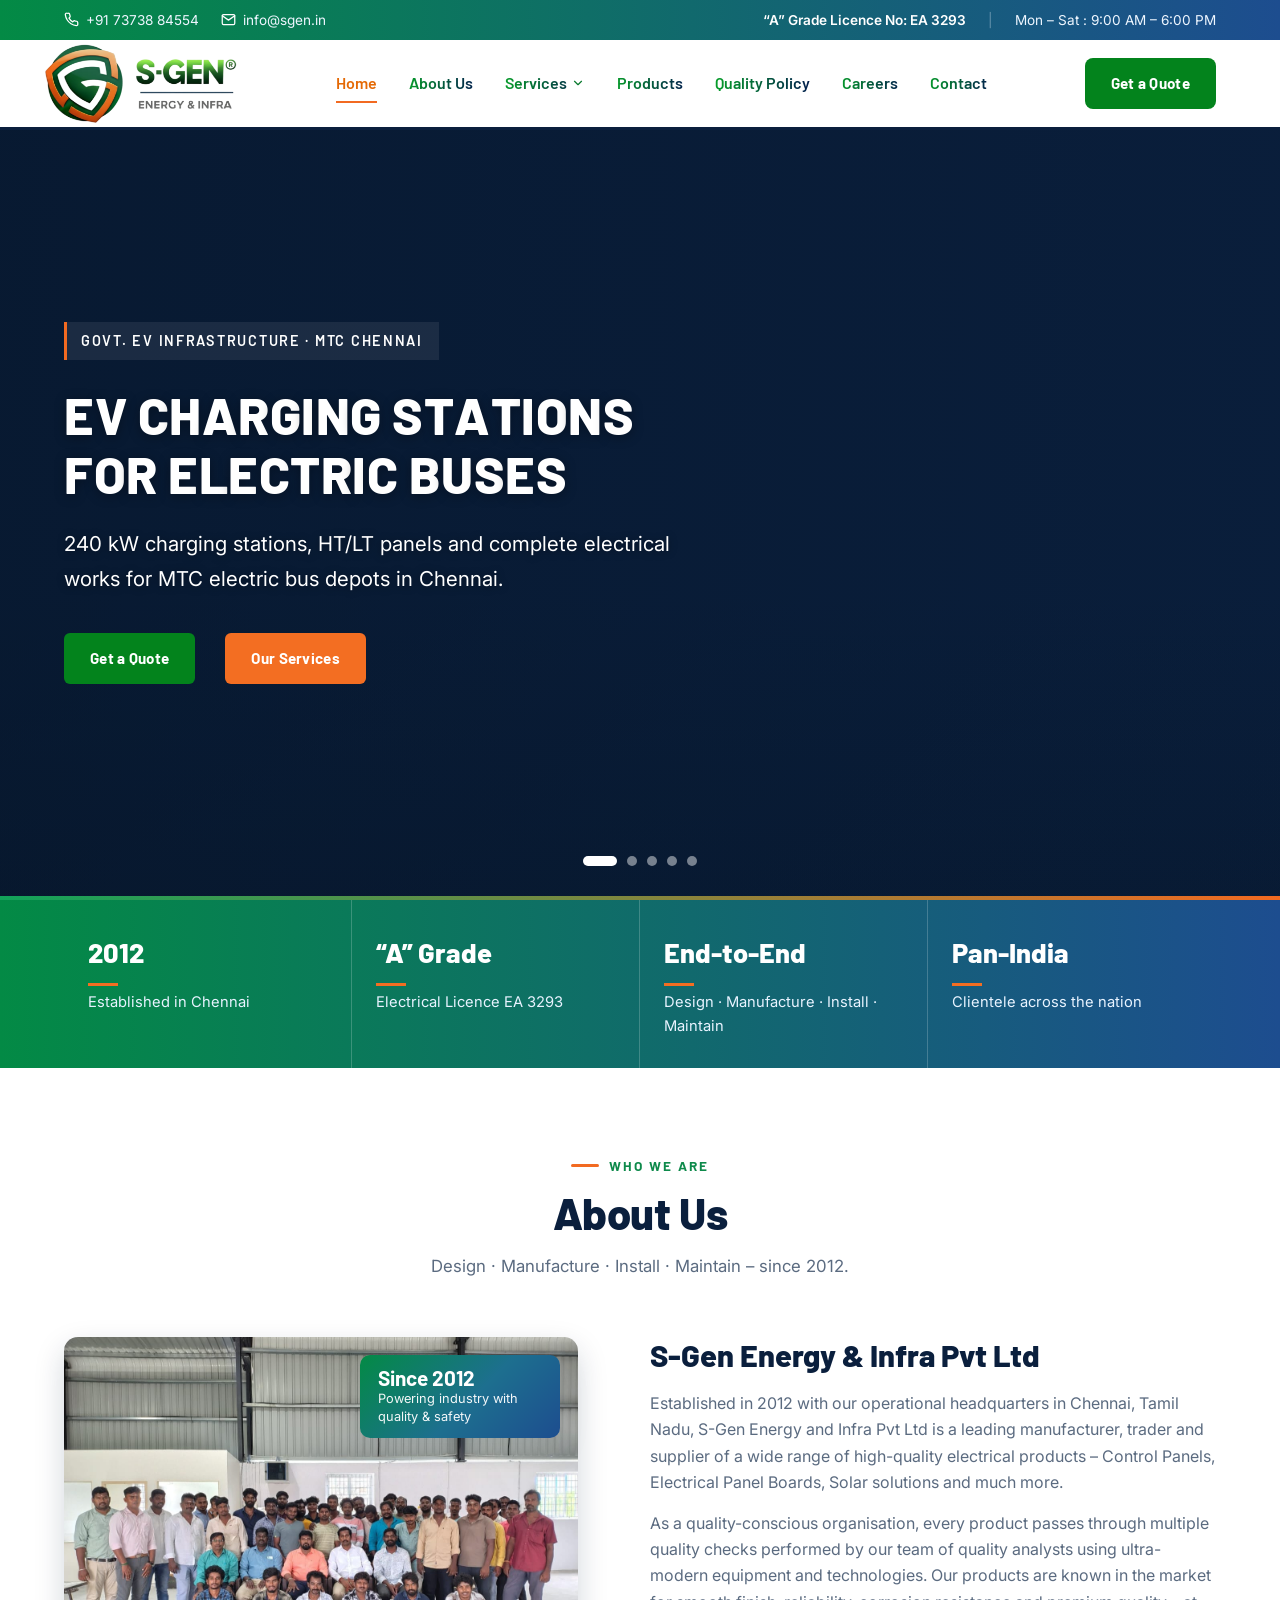
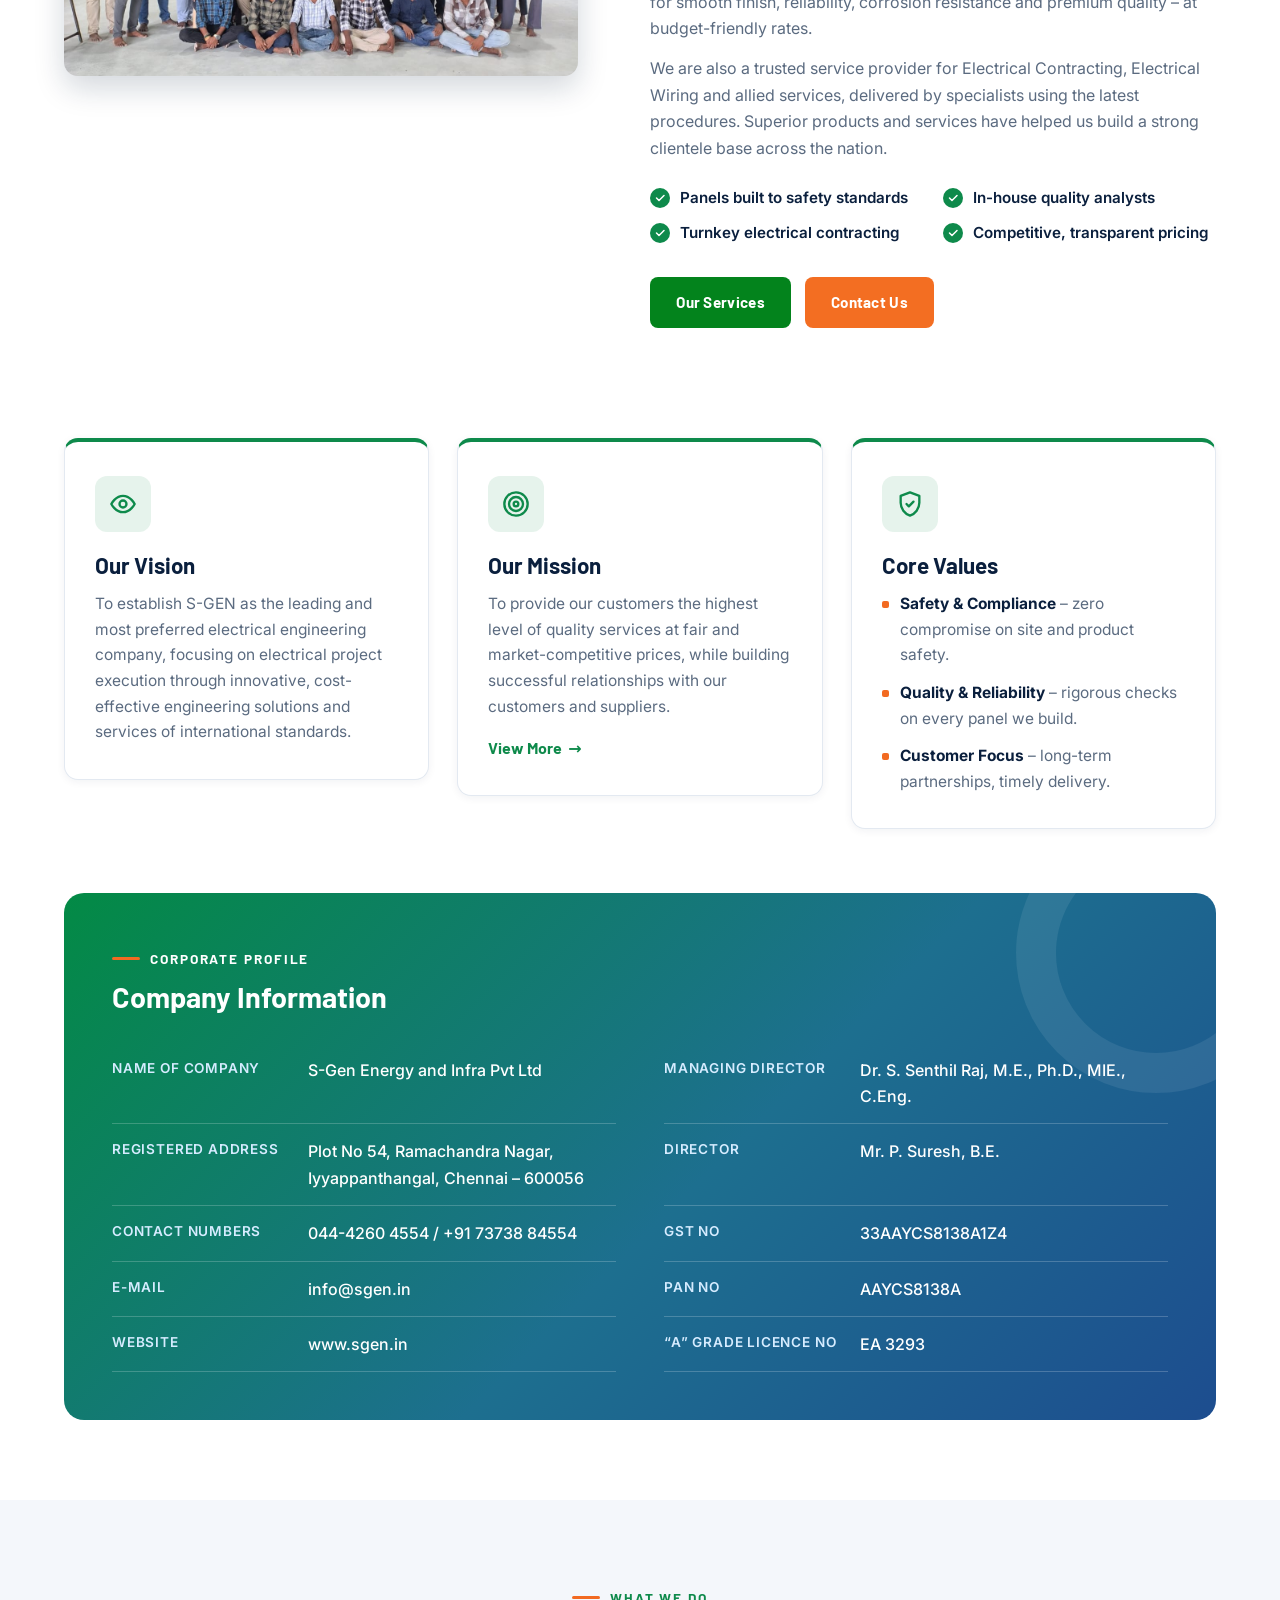
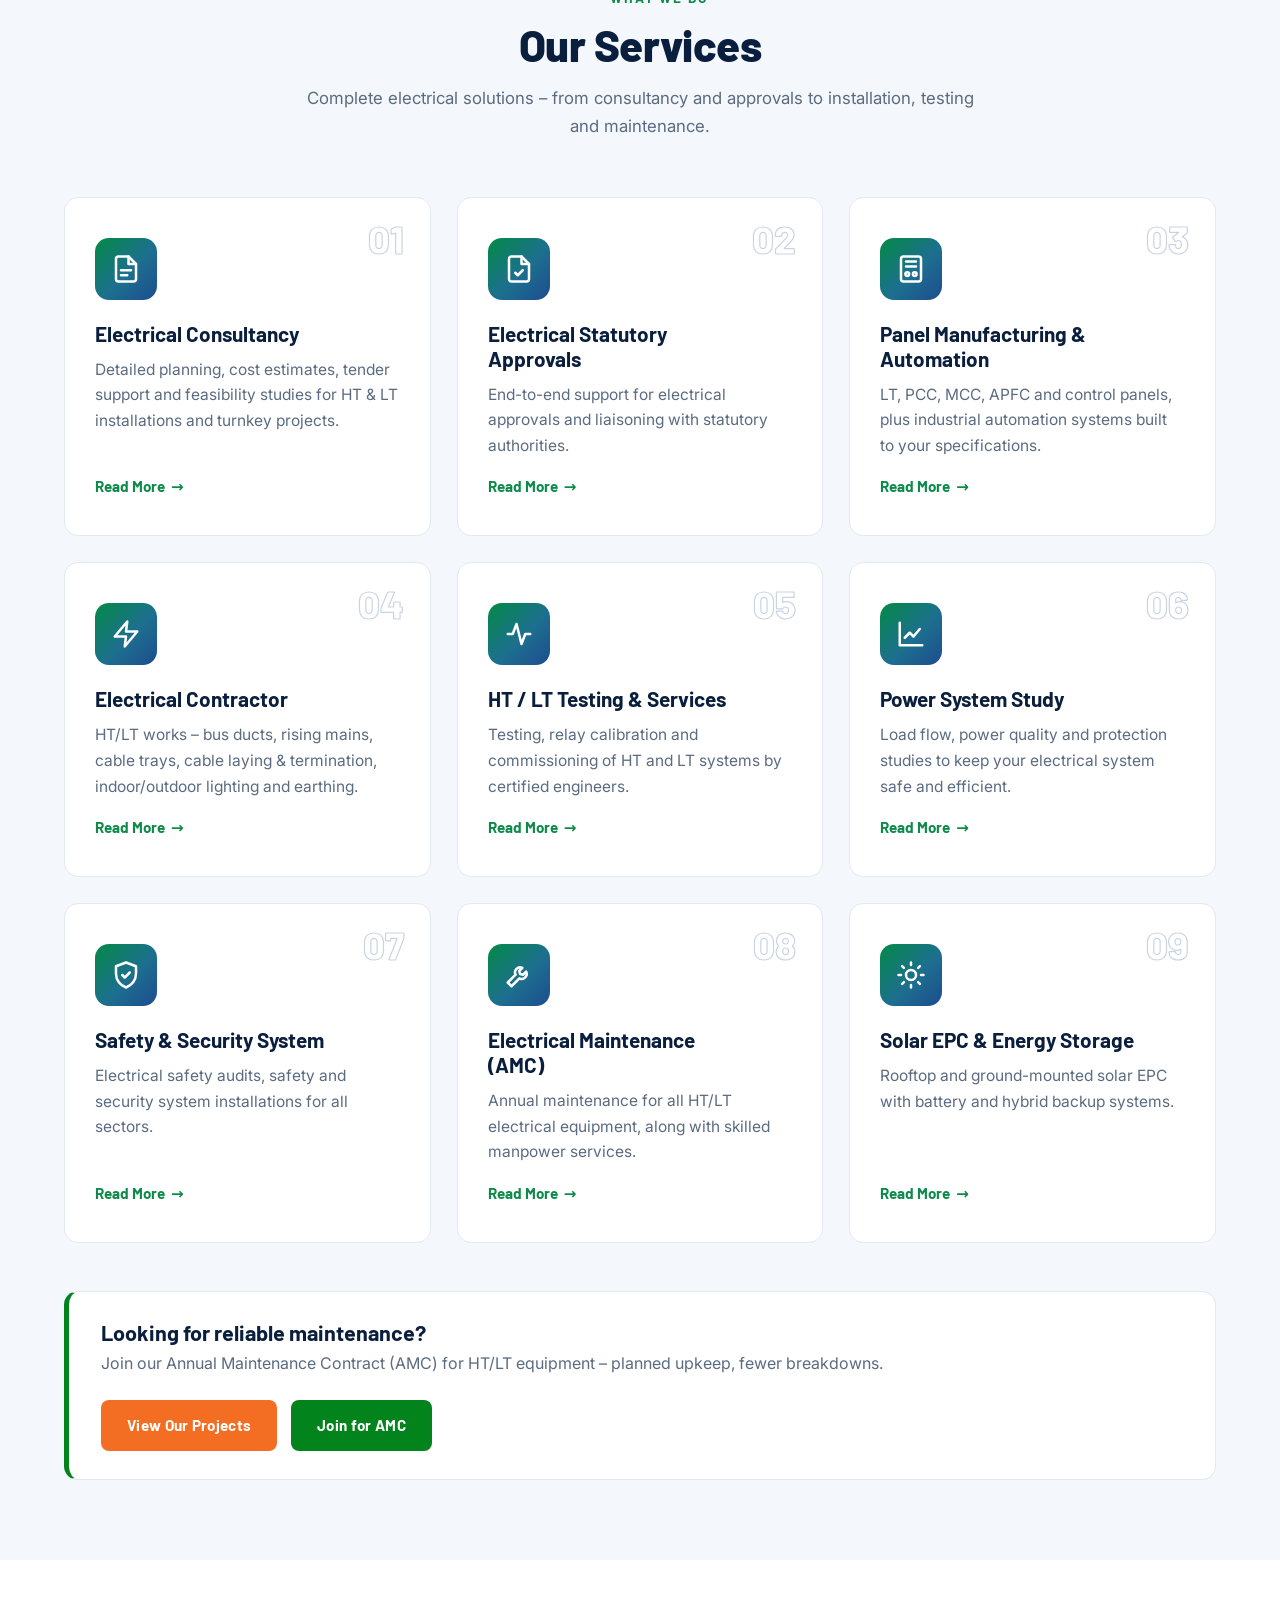
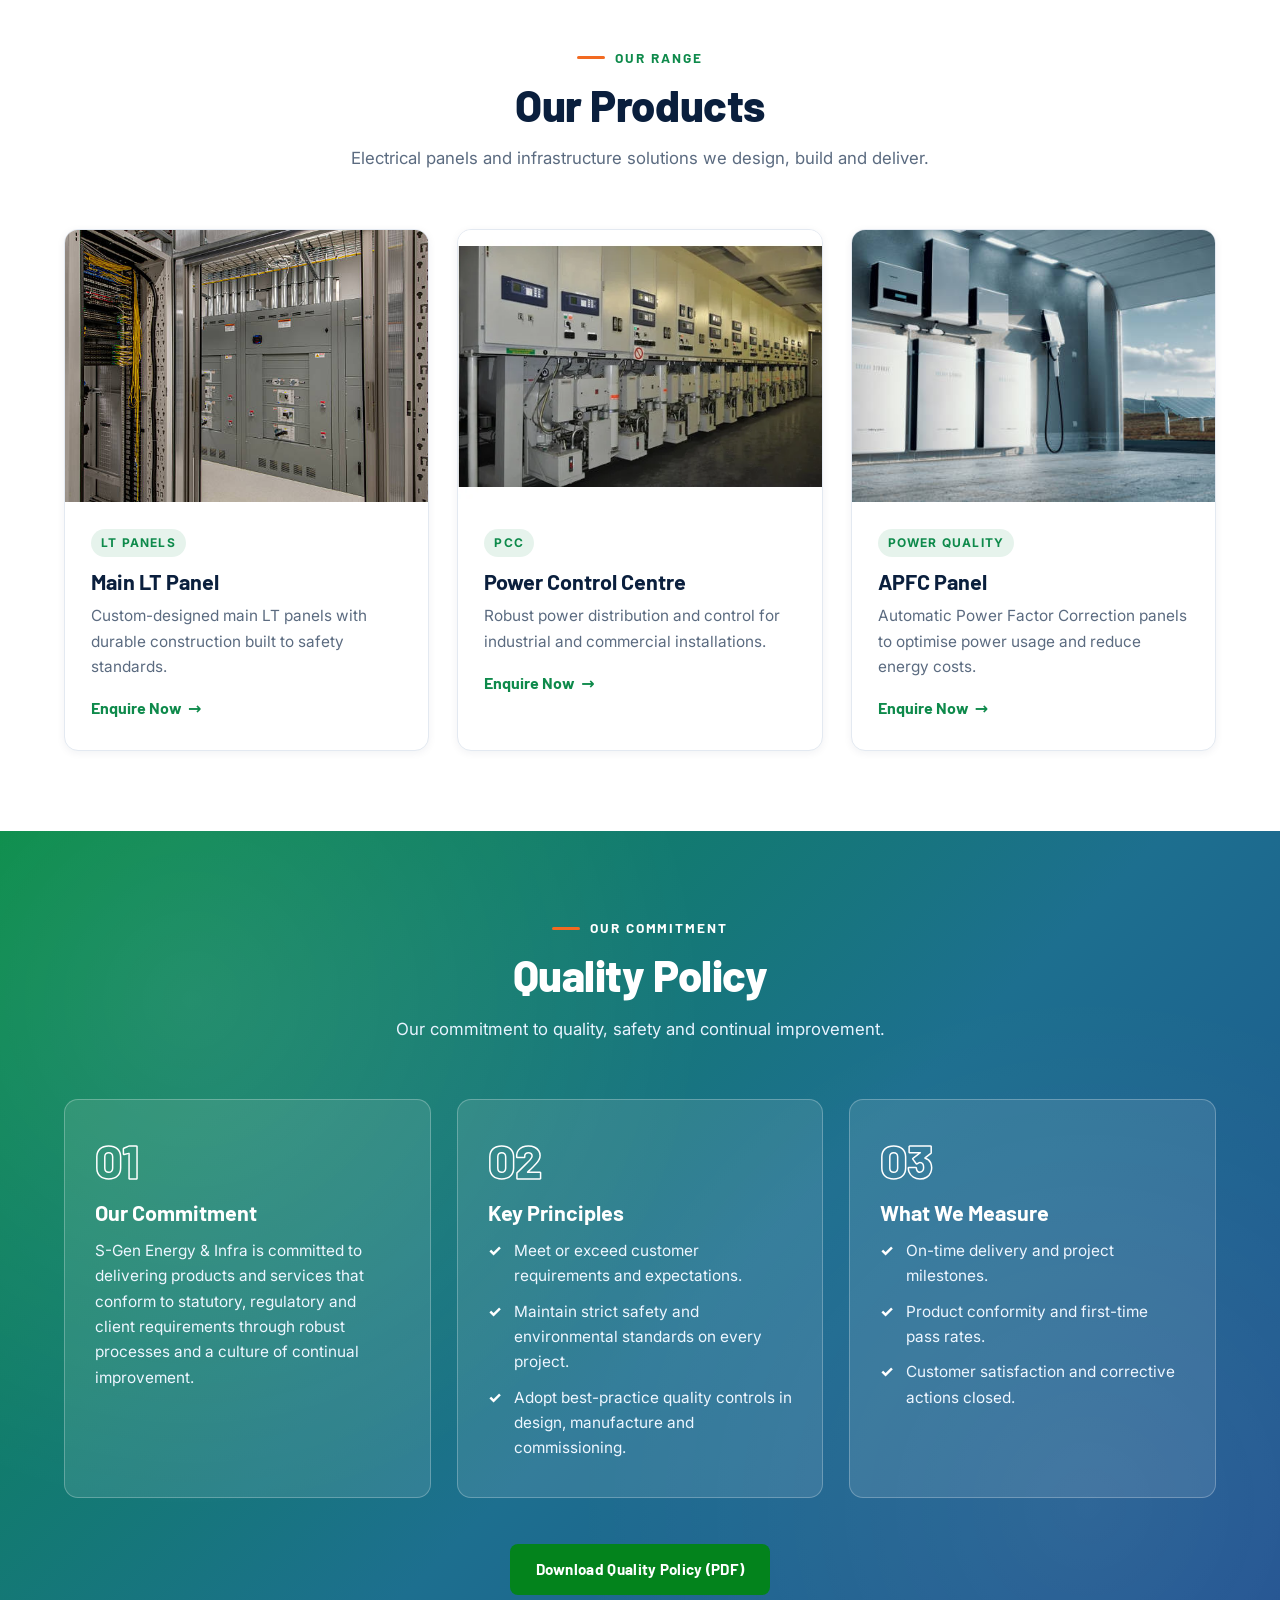
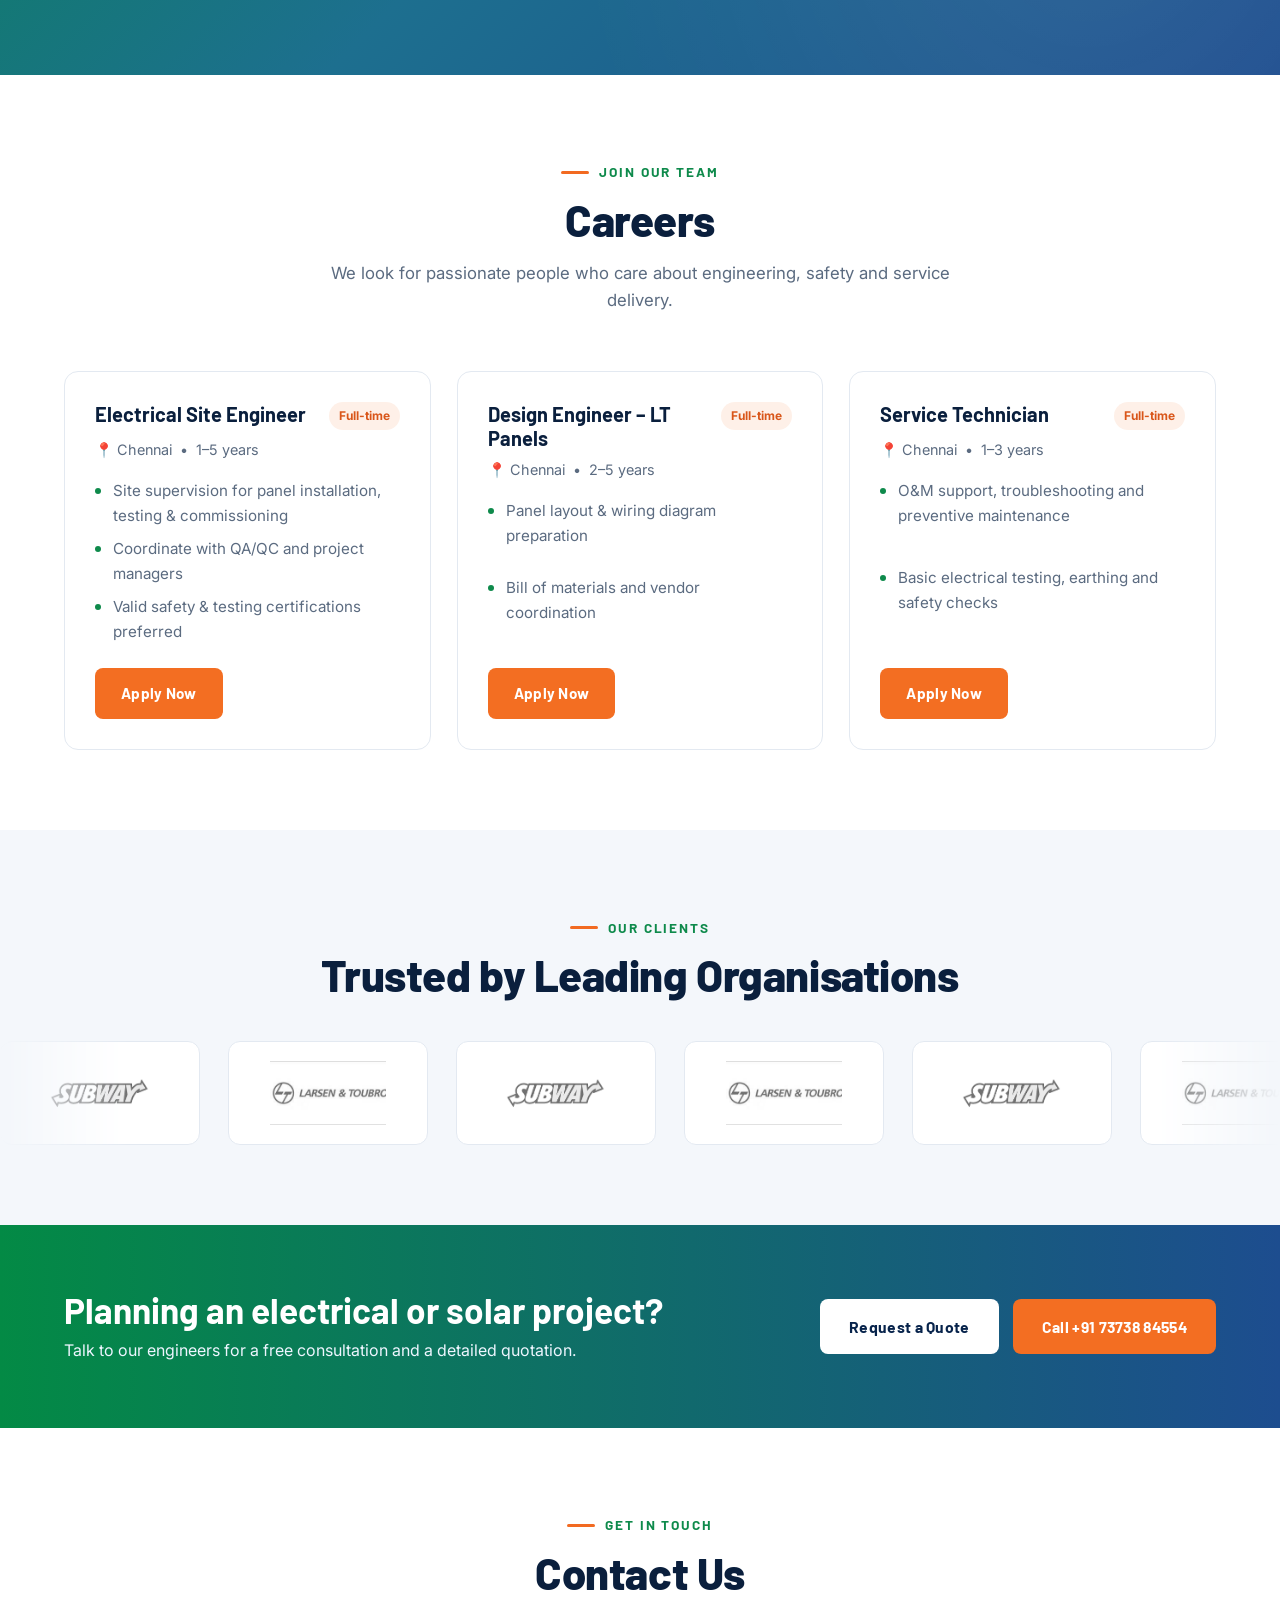
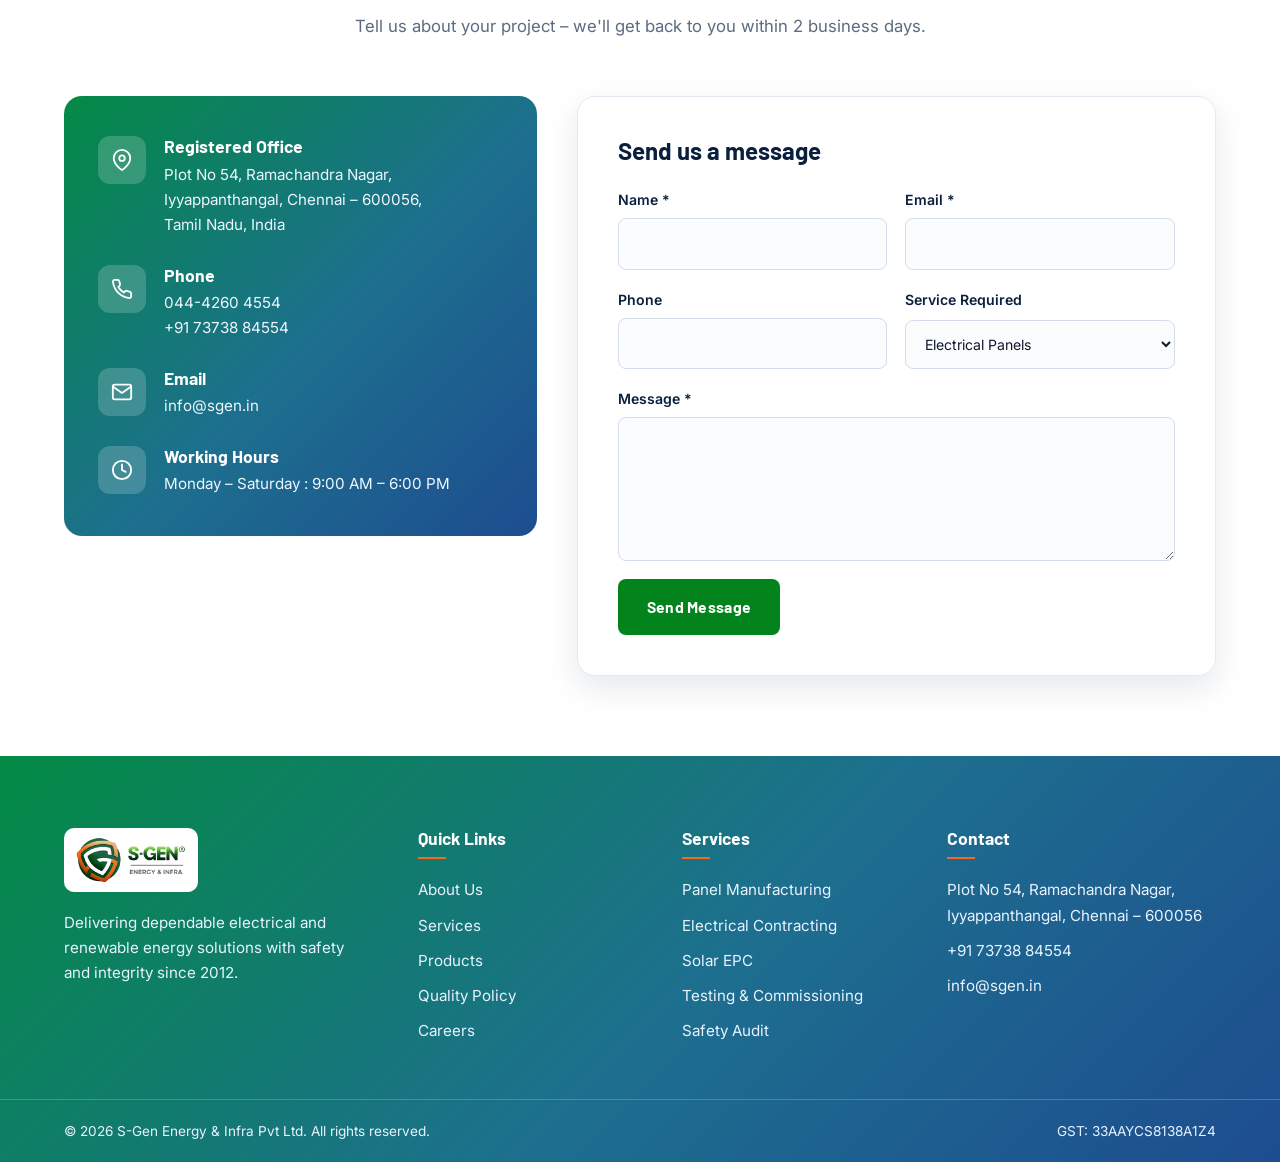
==== commit 6f03a3c4: "Add EV charging-station.mp4" ====
--- a/index.html
+++ b/index.html
@@ -89,7 +89,24 @@
 
   <div class="hero-slides" id="heroSlides" aria-live="polite">
 
-    <!-- Slide 1 -->
+    <!-- Slide 1: EV charging station VIDEO (stays 70 sec = full video) -->
+    <div class="hero-slide hero-slide-video" data-duration="70000">
+      <video class="hero-video" id="heroVideo" muted loop playsinline preload="auto"
+             data-wide="ev charging station.mp4"
+             data-tall="ev charging station.mp4"></video>
+      <div class="hero-overlay"></div>
+      <div class="hero-content container">
+        <span class="hero-eyebrow">Govt. EV Infrastructure · MTC Chennai</span>
+        <h1>EV Charging Stations<br>for Electric Buses</h1>
+        <p class="lead">240 kW charging stations, HT/LT panels and complete electrical works for MTC electric bus depots in Chennai.</p>
+        <div class="hero-ctas">
+          <a href="#contact" class="btn btn-primary btn-lg">Get a Quote</a>
+          <a href="#services" class="btn btn-ghost btn-lg">Our Services</a>
+        </div>
+      </div>
+    </div>
+
+    <!-- Slide 2 -->
     <div class="hero-slide" style="background-image: url('Indoor-Modern-Design-Factory-Industrial-New-Energy-Resources-LED-Panel-Light-Cleanroom.avif');">
       <div class="hero-overlay"></div>
       <div class="hero-content container">
@@ -103,7 +120,7 @@
       </div>
     </div>
 
-    <!-- Slide 2 -->
+    <!-- Slide 3 -->
     <div class="hero-slide" style="background-image: url('ht testing service image.webp');">
       <div class="hero-overlay"></div>
       <div class="hero-content container">
@@ -117,7 +134,7 @@
       </div>
     </div>
 
-    <!-- Slide 3 -->
+    <!-- Slide 4 -->
     <div class="hero-slide" style="background-image: url('LED-Lighting-Solution-for-Healthcare-Industries.webp');">
       <div class="hero-overlay"></div>
       <div class="hero-content container">
@@ -131,7 +148,7 @@
       </div>
     </div>
 
-    <!-- Slide 4 -->
+    <!-- Slide 5 -->
     <div class="hero-slide" style="background-image: url('lt-panel-installation-service.jpg');">
       <div class="hero-overlay"></div>
       <div class="hero-content container">
--- a/sgen.css
+++ b/sgen.css
@@ -236,6 +236,24 @@
 /* =========================================================
    HERO SLIDER
    ========================================================= */
+
+/* Video slide (slide 1) — the video fills the slide like a photo */
+.hero-slide-video { background: var(--navy-900); }
+.hero-slide-video .hero-video {
+  position: absolute;
+  inset: 0;
+  width: 100%;
+  height: 100%;
+  object-fit: cover;              /* video fills the whole banner */
+  object-position: center 52%;    /* middle-lower part: shows the buses */
+}
+/* lighter, even shade on the video slide so the whole video is clearly visible
+   (the normal overlay is very dark on the left half) */
+.hero-slide-video .hero-overlay {
+  background:
+    linear-gradient(90deg, rgba(6, 21, 40, 0.55) 0%, rgba(6, 21, 40, 0.30) 50%, rgba(6, 21, 40, 0.10) 100%),
+    linear-gradient(0deg, rgba(6, 21, 40, 0.35), transparent 40%);
+}
 .hero-viewport {
   position: relative;
   height: calc(100vh - var(--header-h) - var(--topbar-h));
@@ -342,31 +360,6 @@
 
 @keyframes fadeUp { to { opacity: 1; transform: translateY(0); } }
 
-/* Arrows */
-.hero-controls {
-  position: absolute;
-  inset: 0;
-  z-index: 5;
-  display: flex;
-  align-items: center;
-  justify-content: space-between;
-  padding: 0 28px;
-  pointer-events: none;
-}
-.hero-controls .hero-arrow { pointer-events: auto; }
-.hero-arrow {
-  width: 52px;
-  height: 52px;
-  border-radius: 50%;
-  border: 1px solid rgba(255, 255, 255, 0.35);
-  background: rgba(255, 255, 255, 0.06);
-  color: #fff;
-  display: grid;
-  place-items: center;
-  transition: background 0.25s, border-color 0.25s;
-}
-.hero-arrow svg { width: 22px; height: 22px; }
-.hero-arrow:hover { background: #1a7a02; border-color: #1a7a02; }
 
 /* Dots */
 .hero-pagination {
@@ -515,7 +508,7 @@
   background: var(--grad-brand);
   border-radius: 20px;
   padding: 48px;
-  color: #ffffffff;
+  color: #ffffff;
   position: relative;
   overflow: hidden;
 }
@@ -933,7 +926,6 @@
   .section-head { margin-bottom: 40px; }
   .hero-viewport { min-height: 520px; }
   .hero-content { align-items: flex-start; }
-  .hero-controls { display: none; }
   .hero-pagination { bottom: 30px; }
   .vmv-grid, .service-grid, .products-grid, .policy-grid, .jobs-grid { grid-template-columns: 1fr; }
   .vmv-grid { margin-top: 90px; }
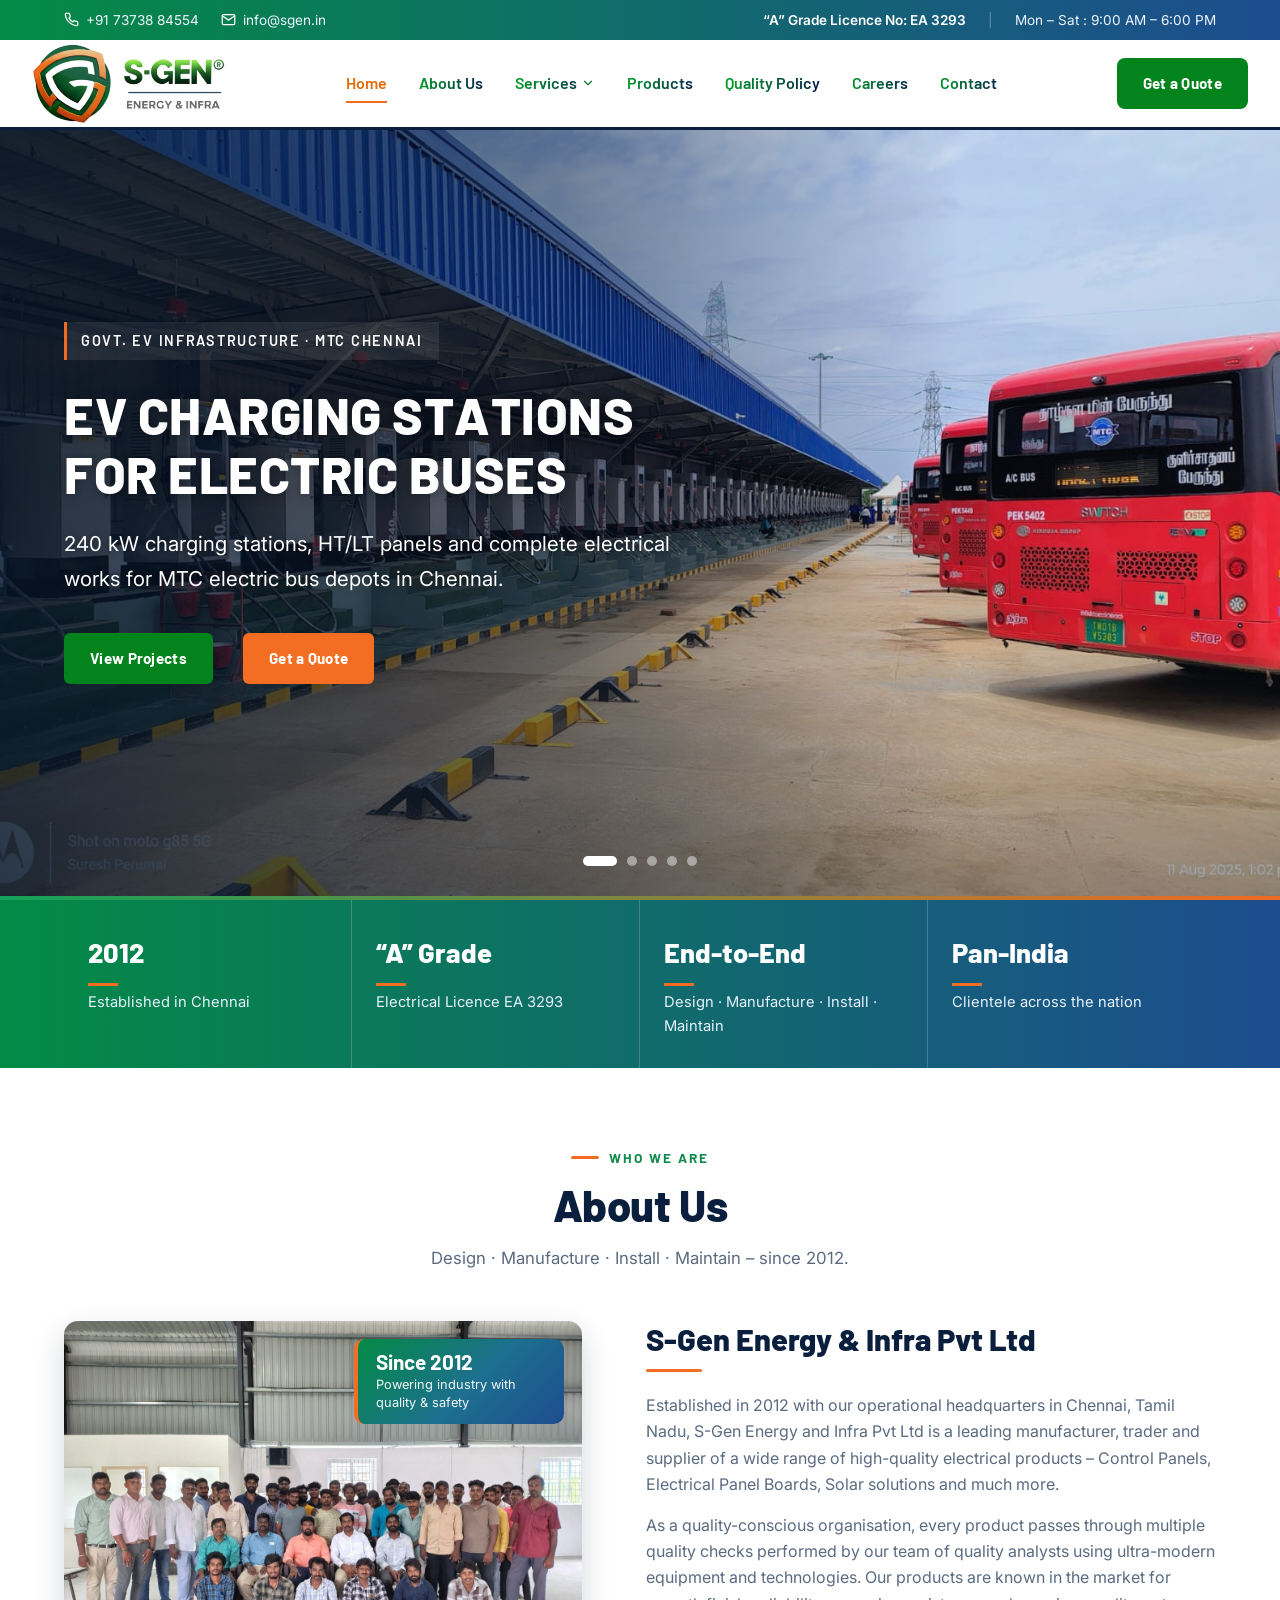
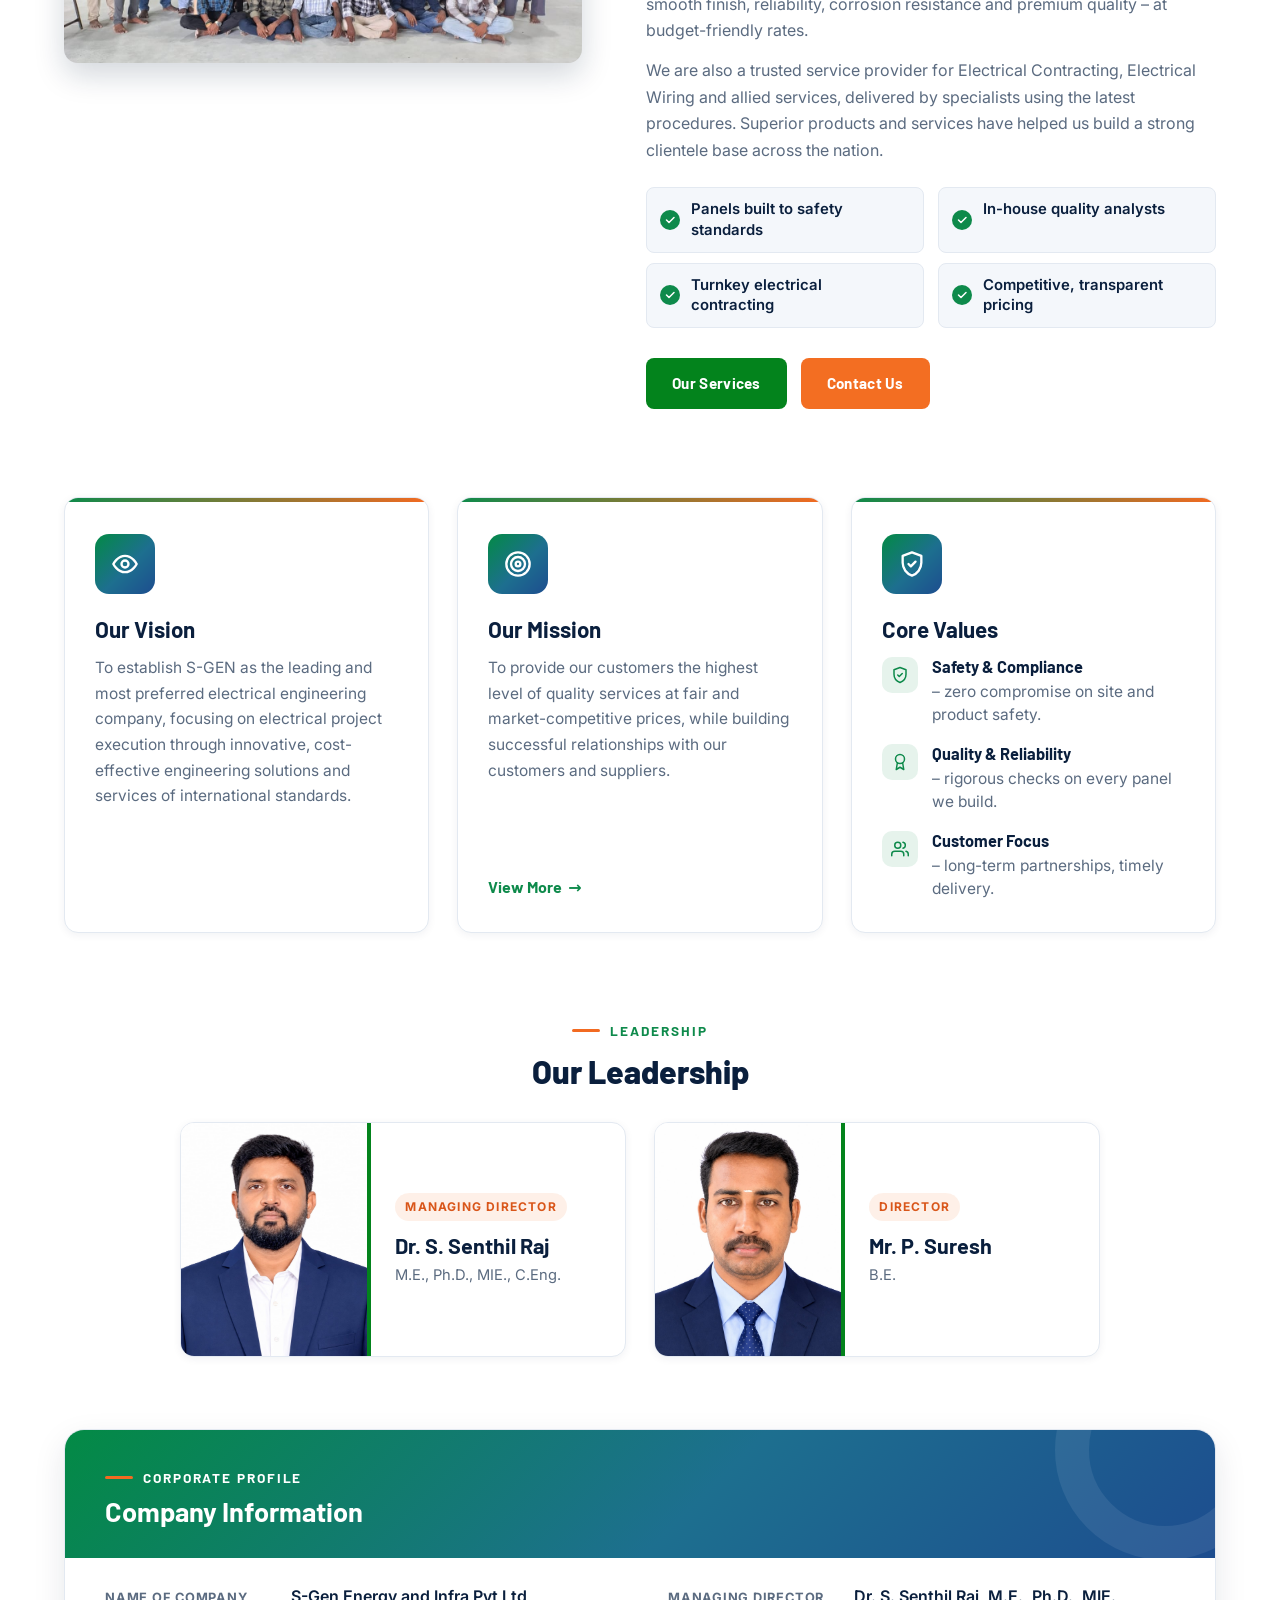
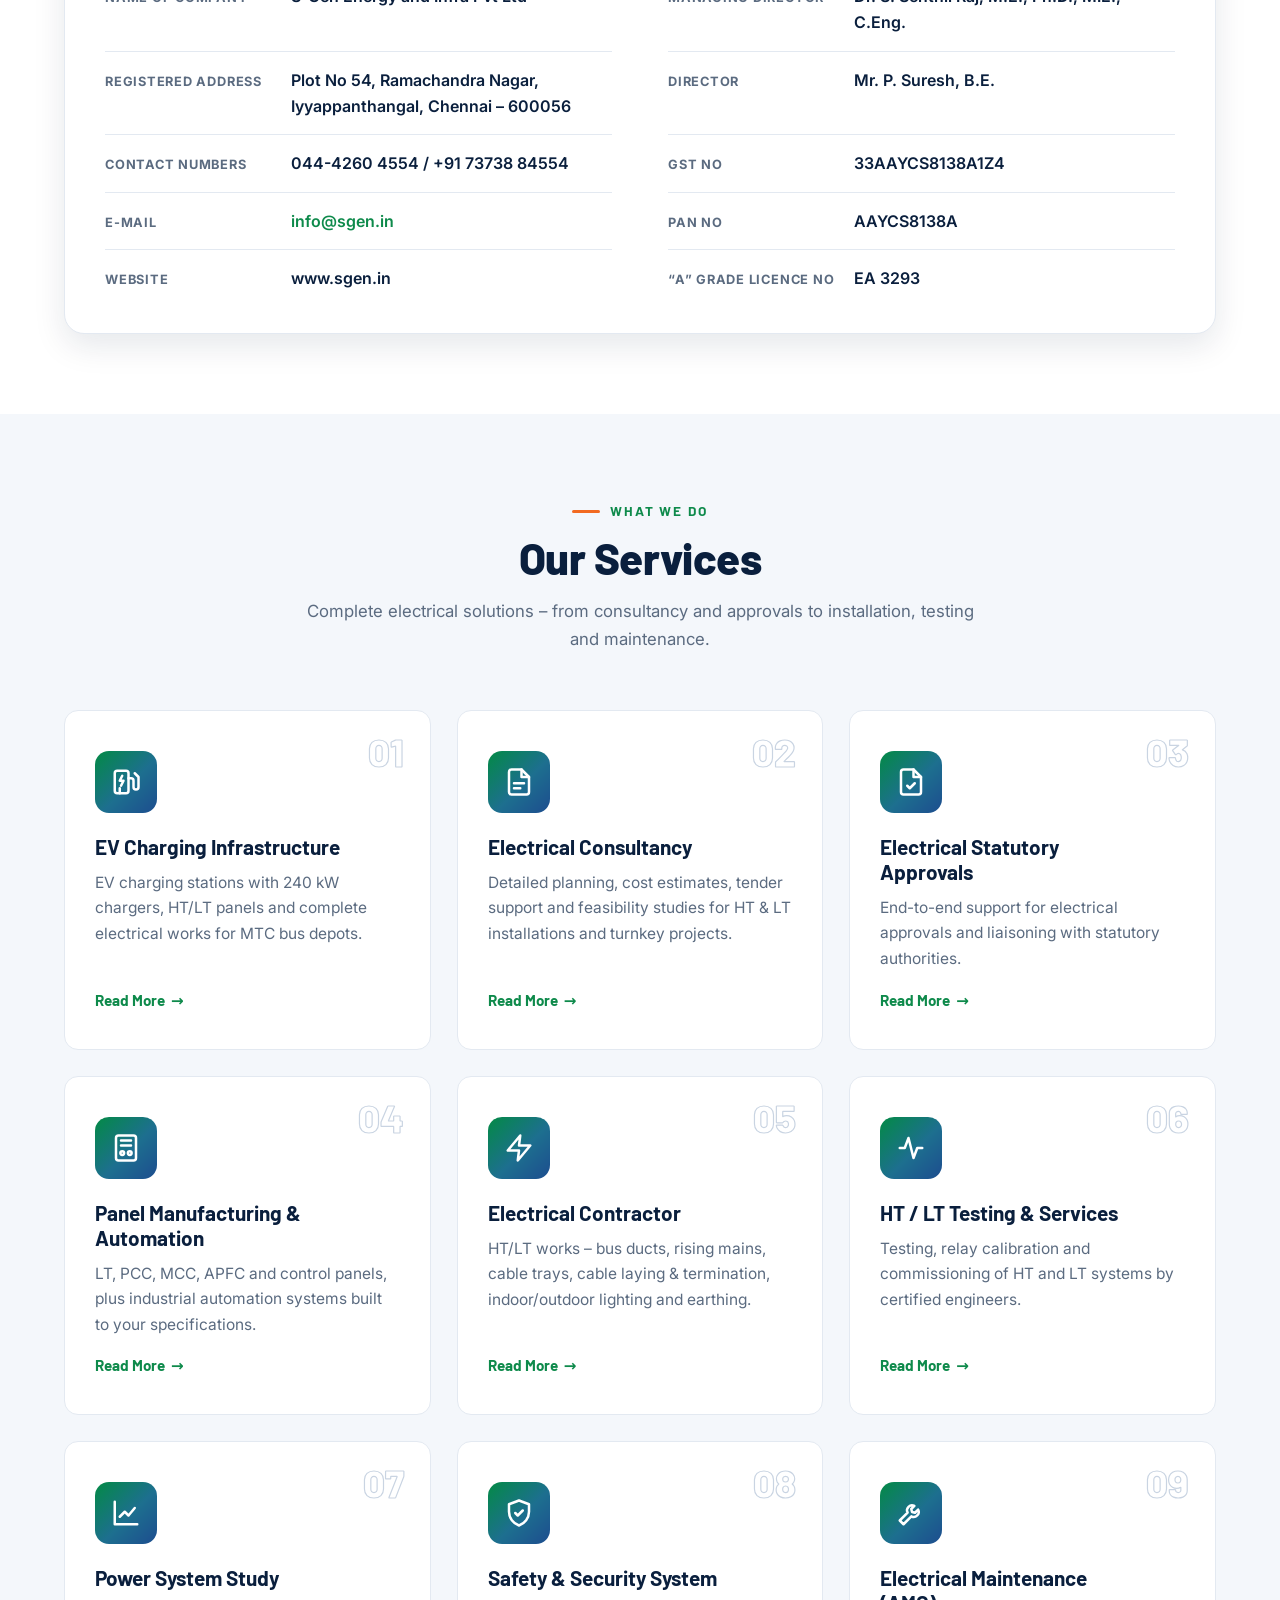
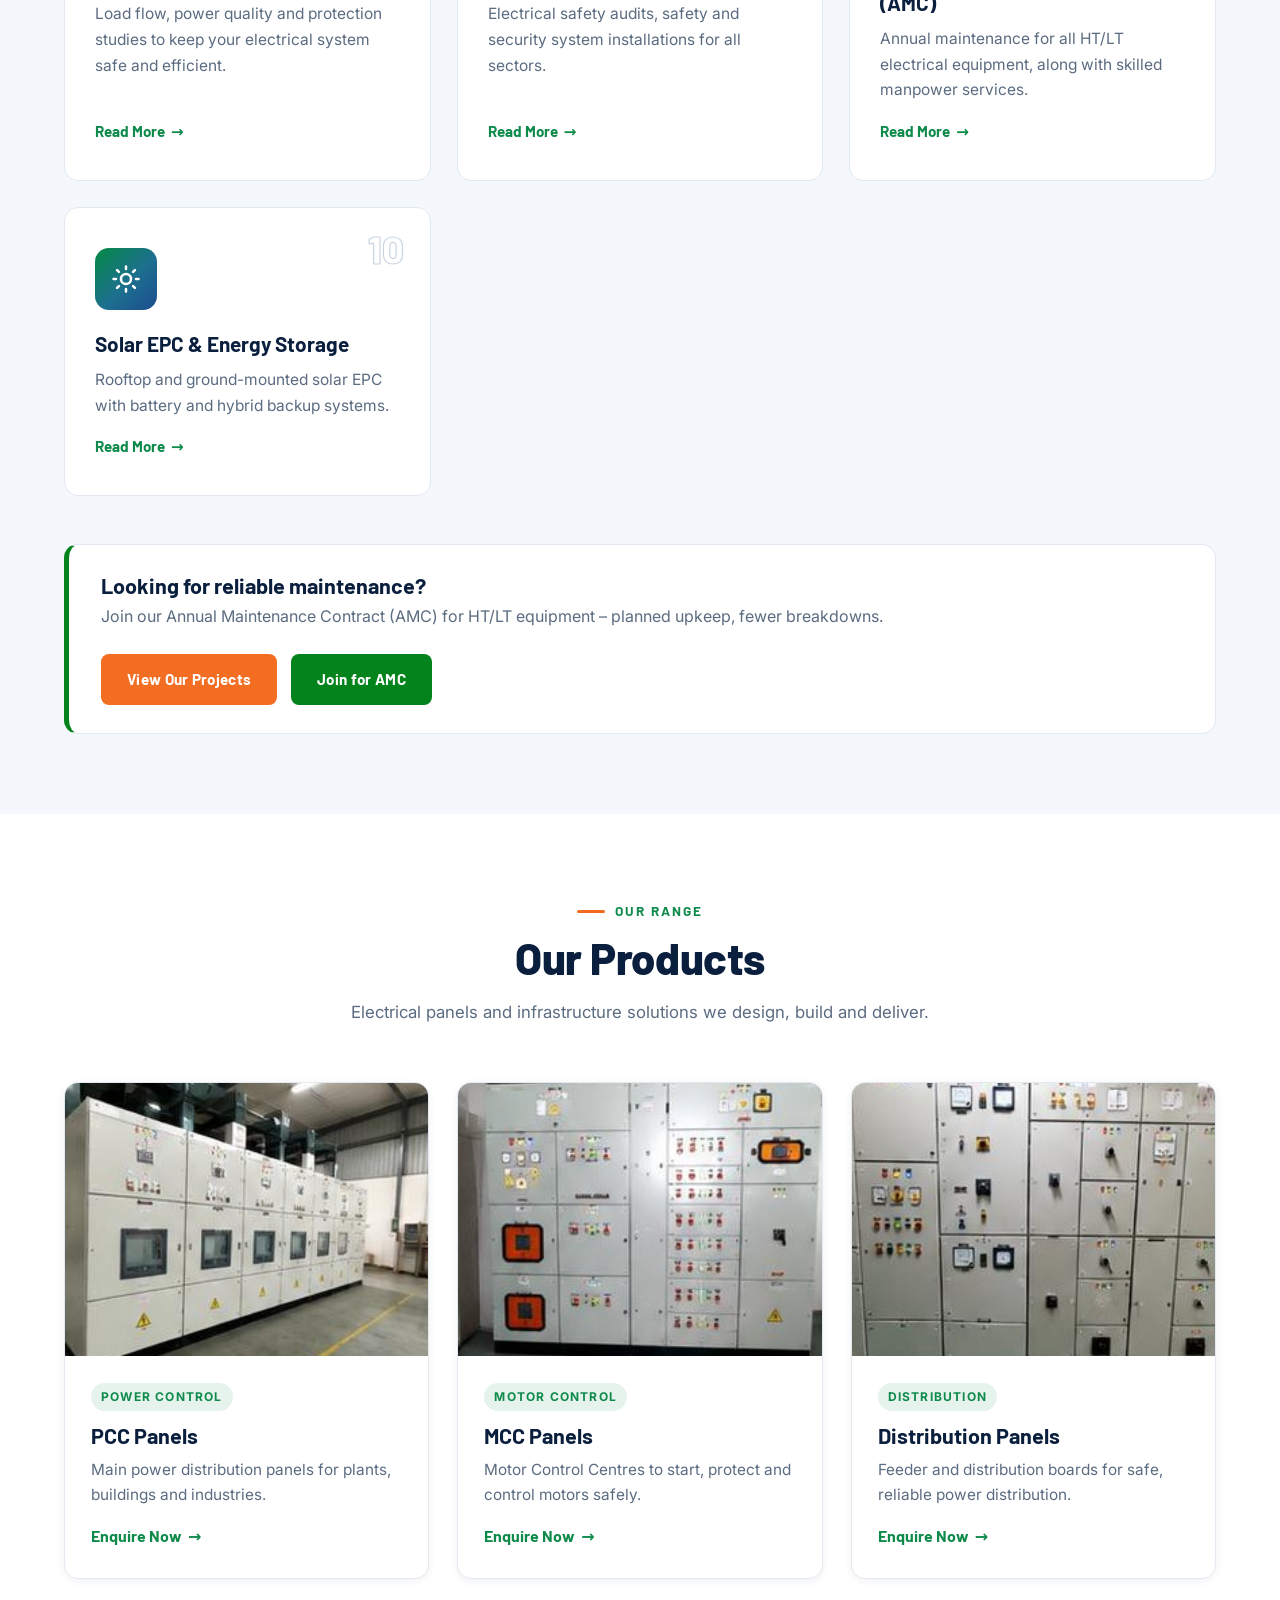
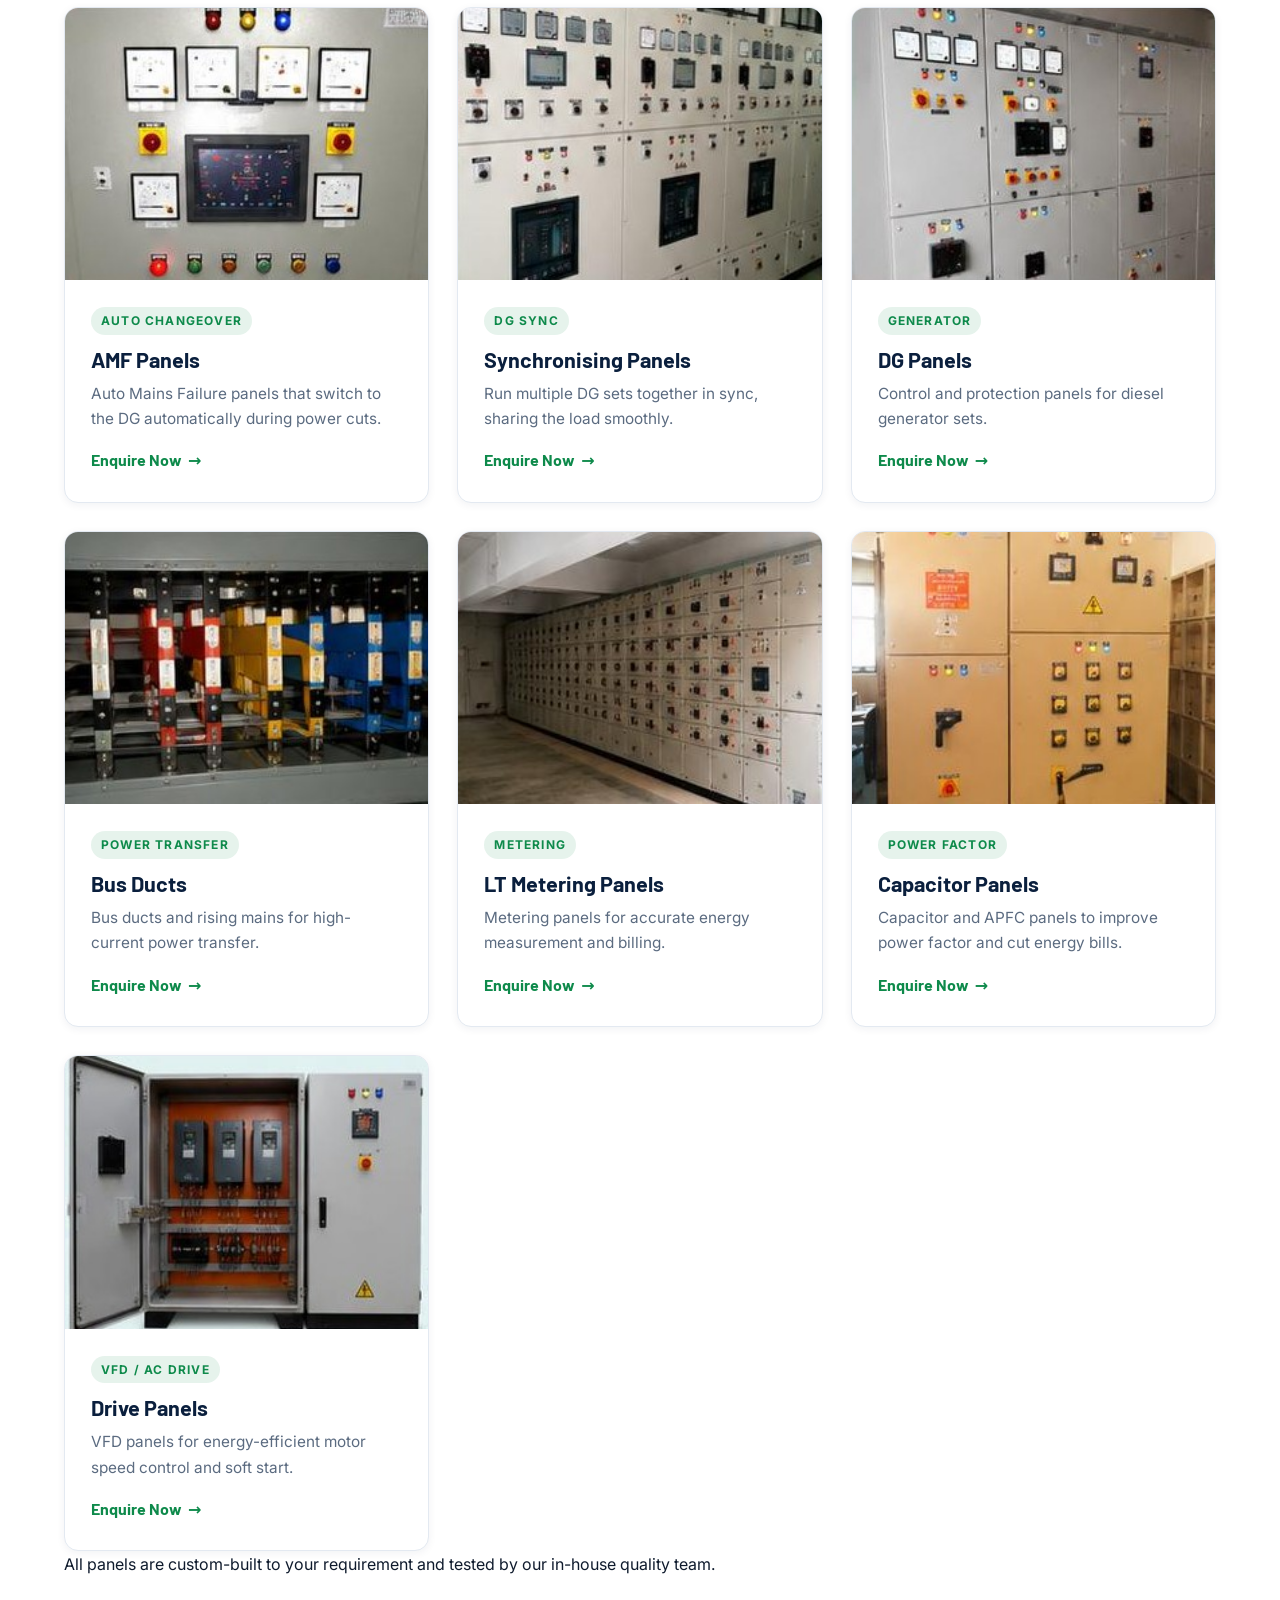
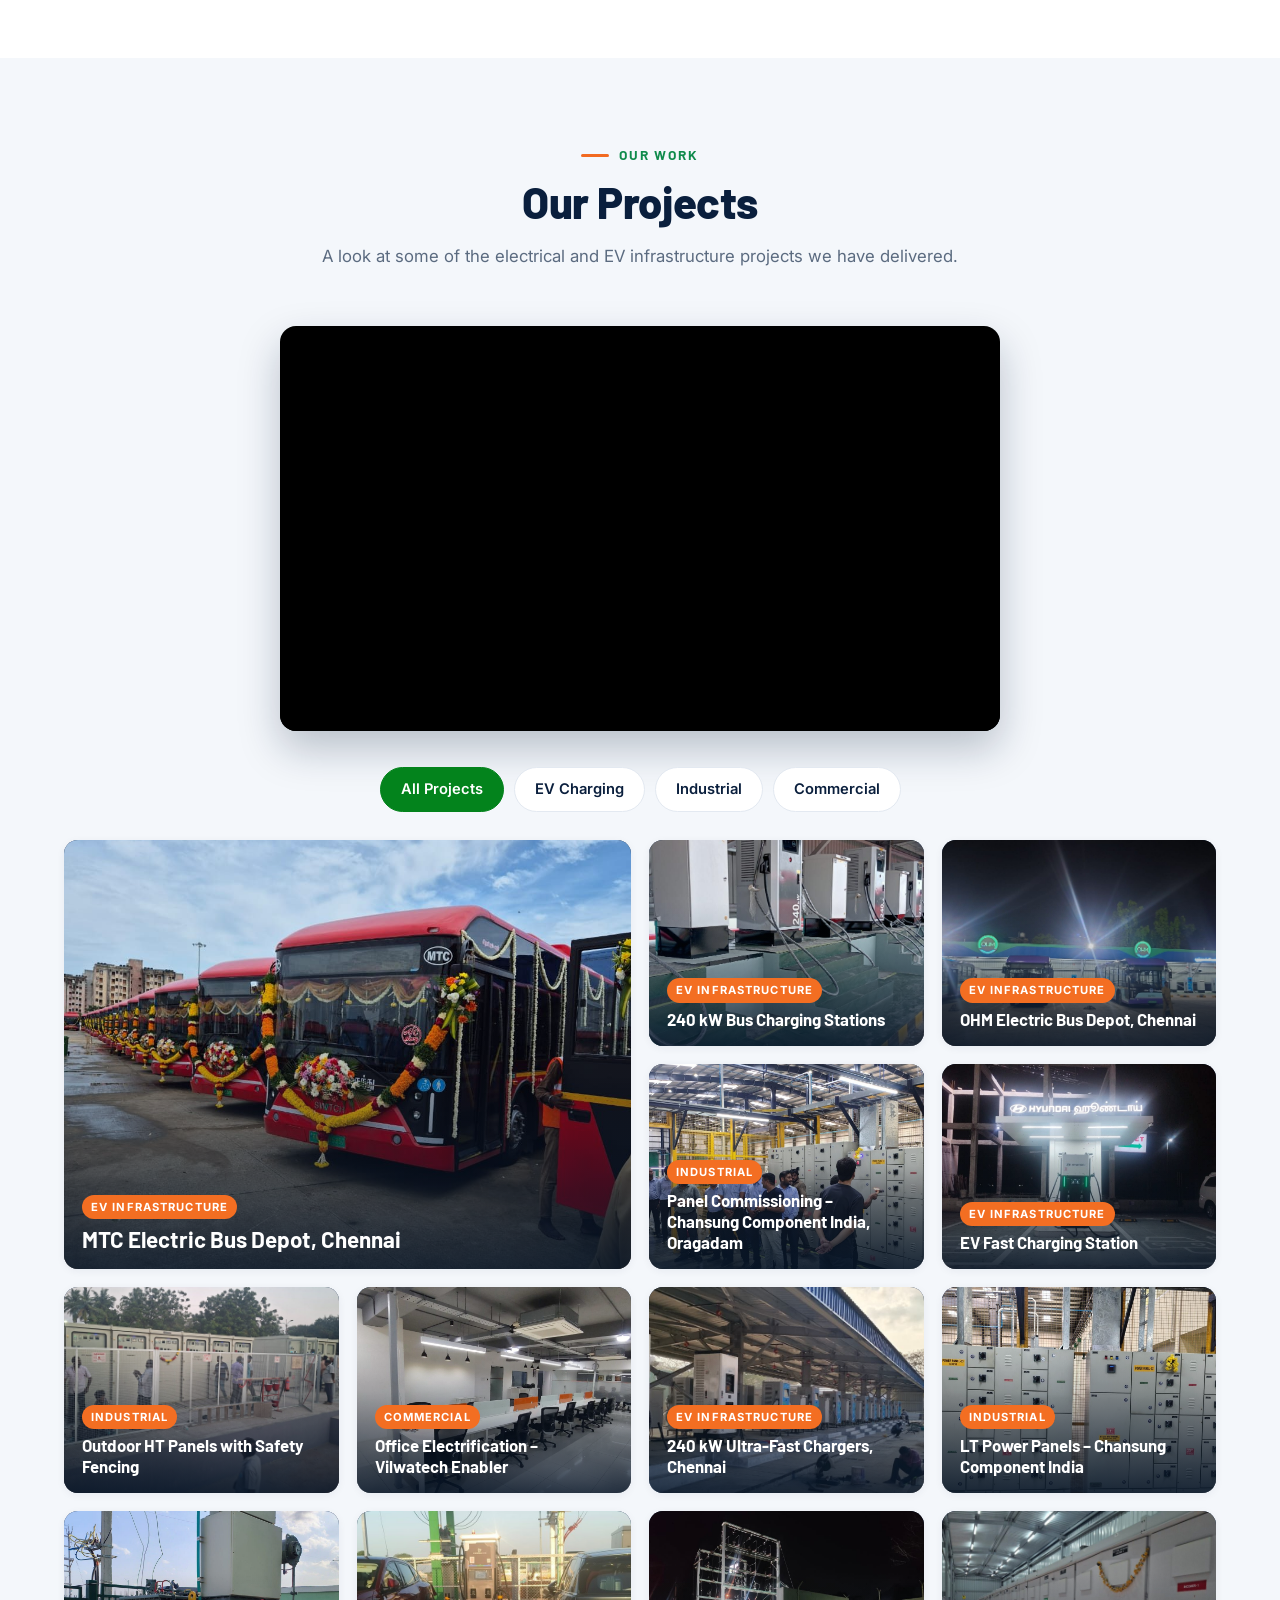
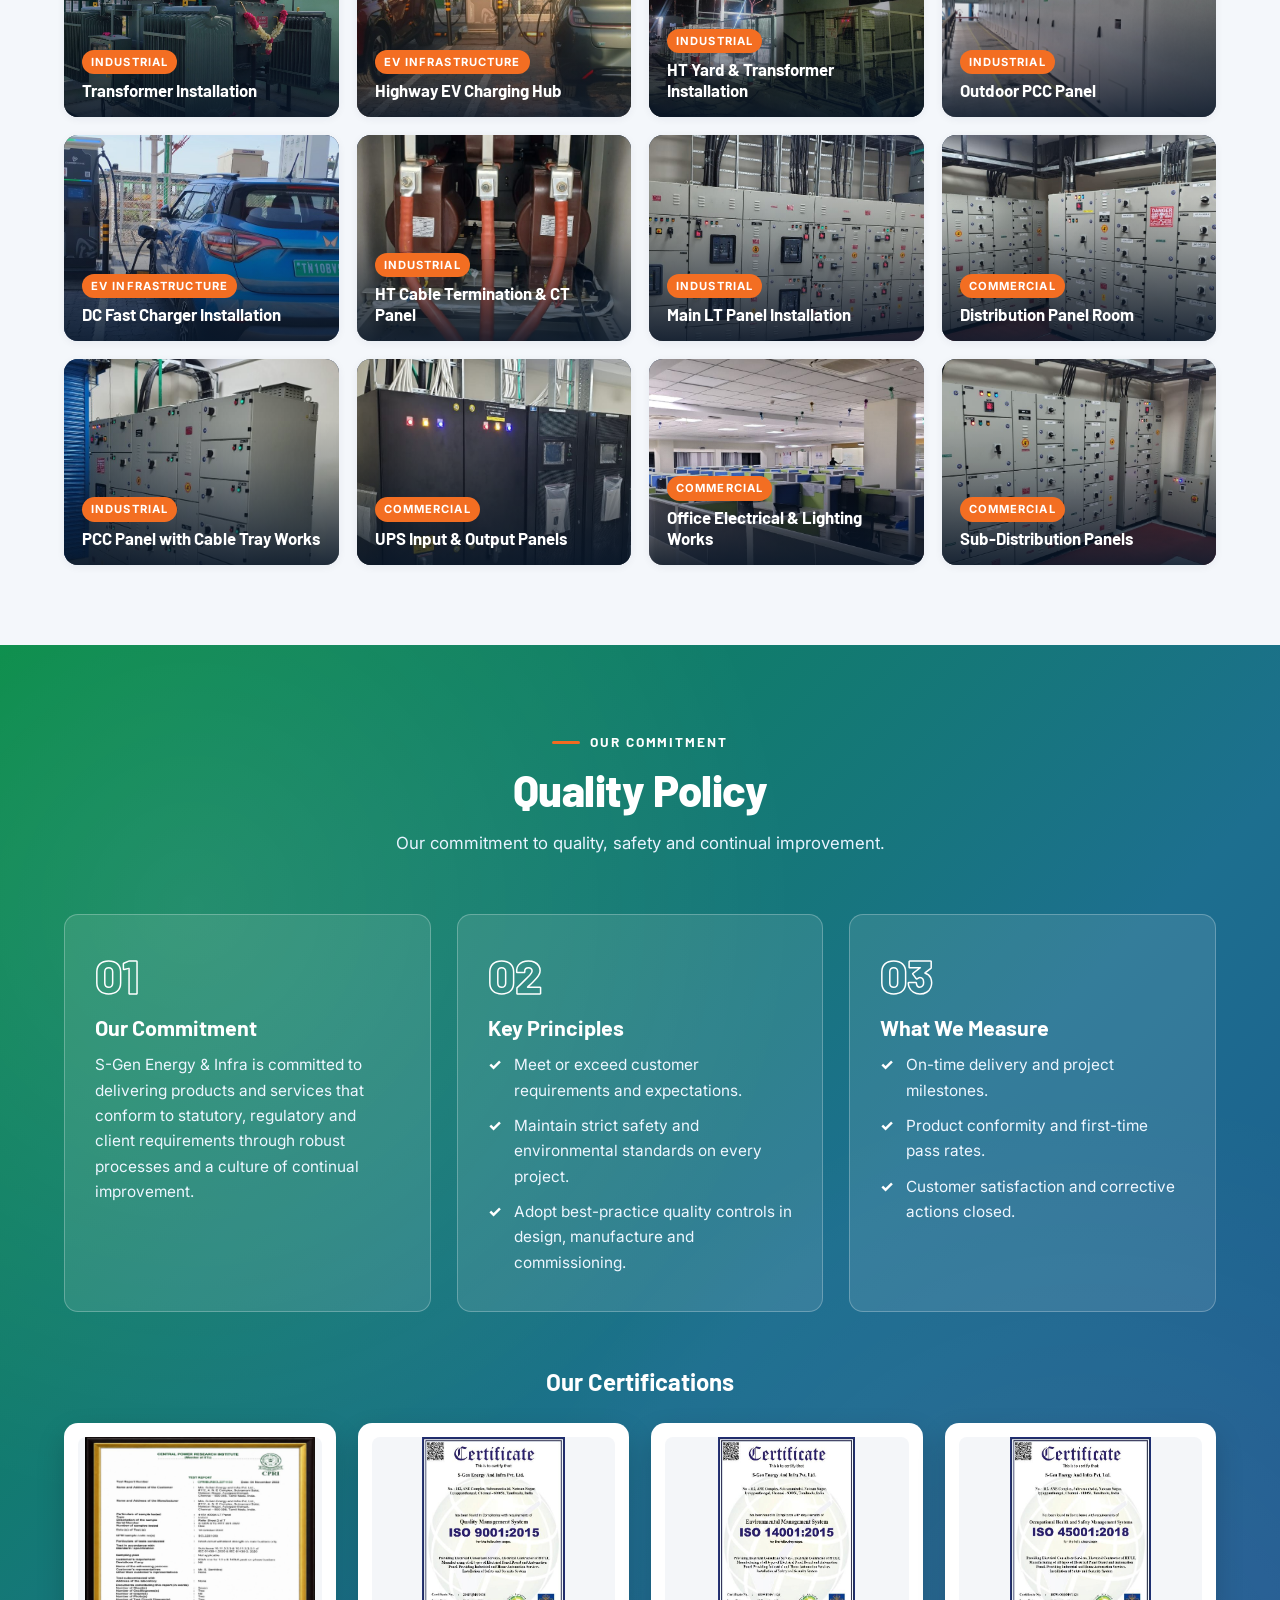
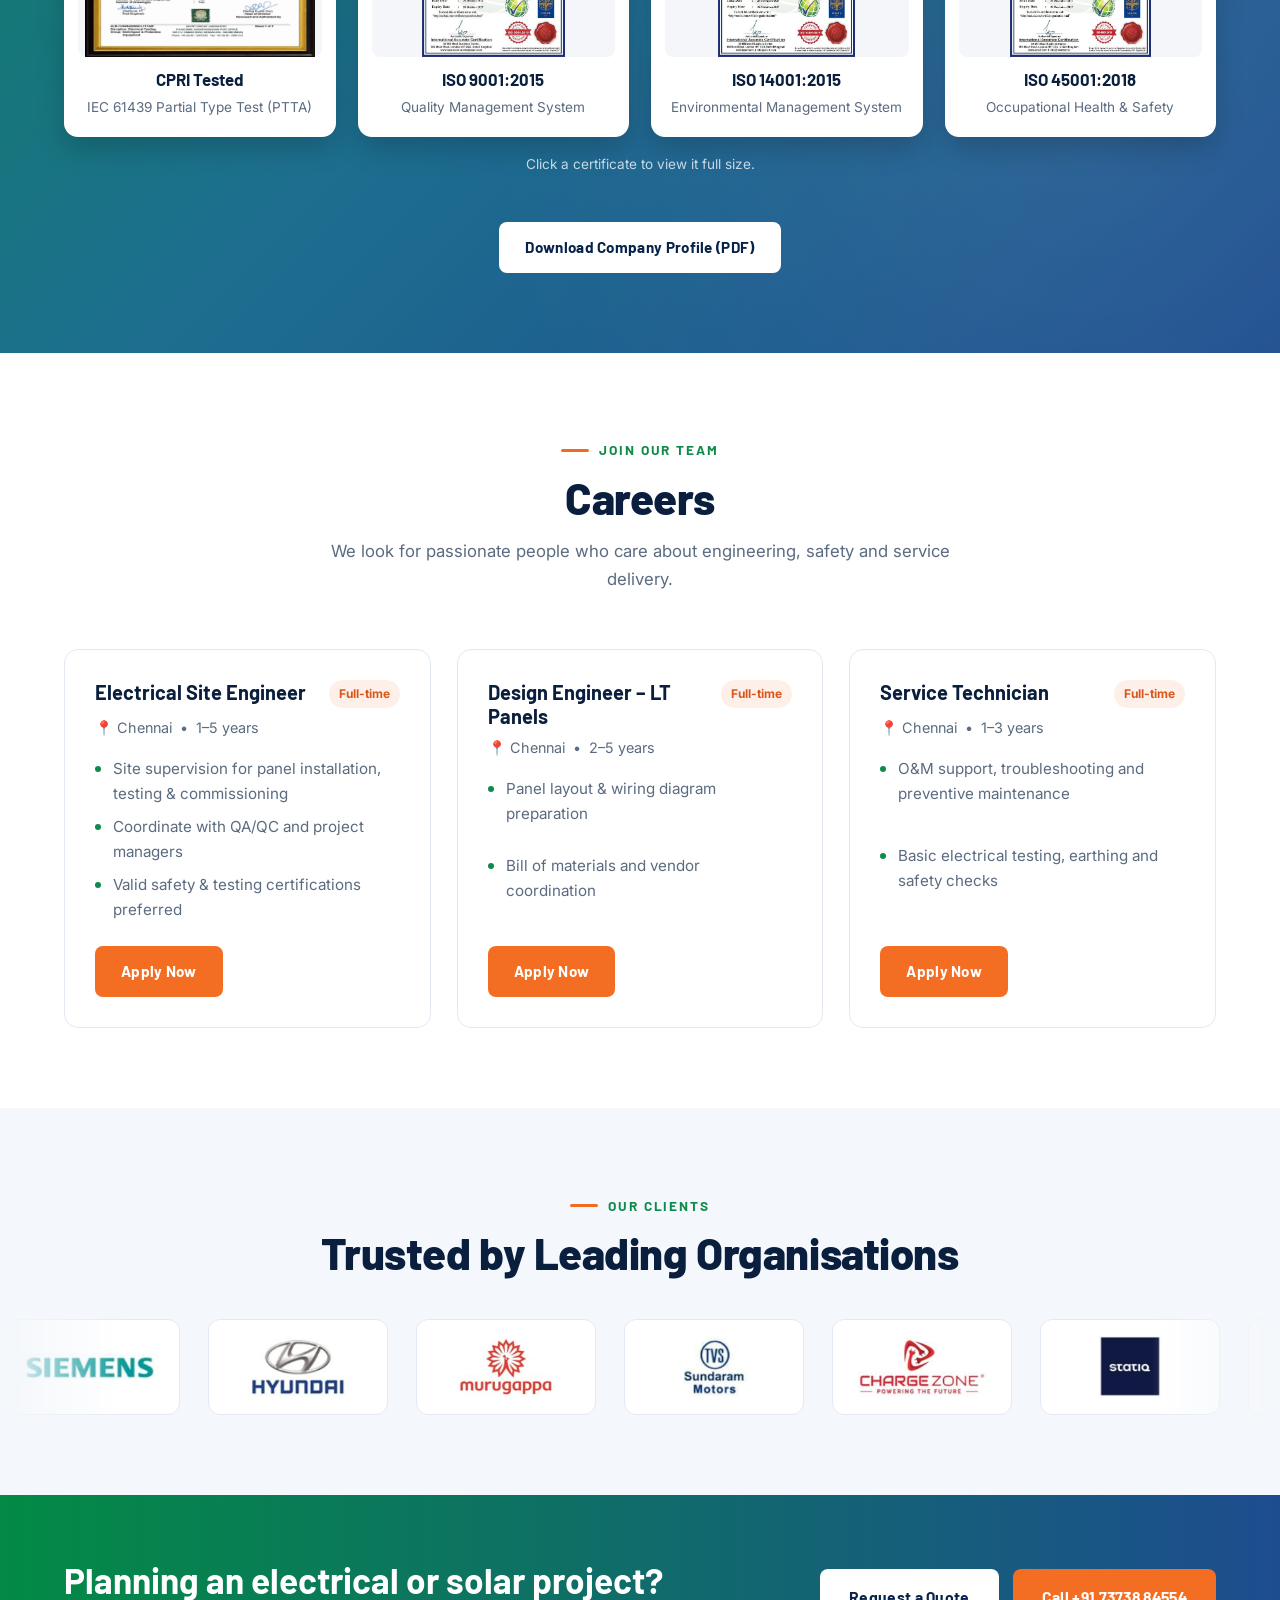
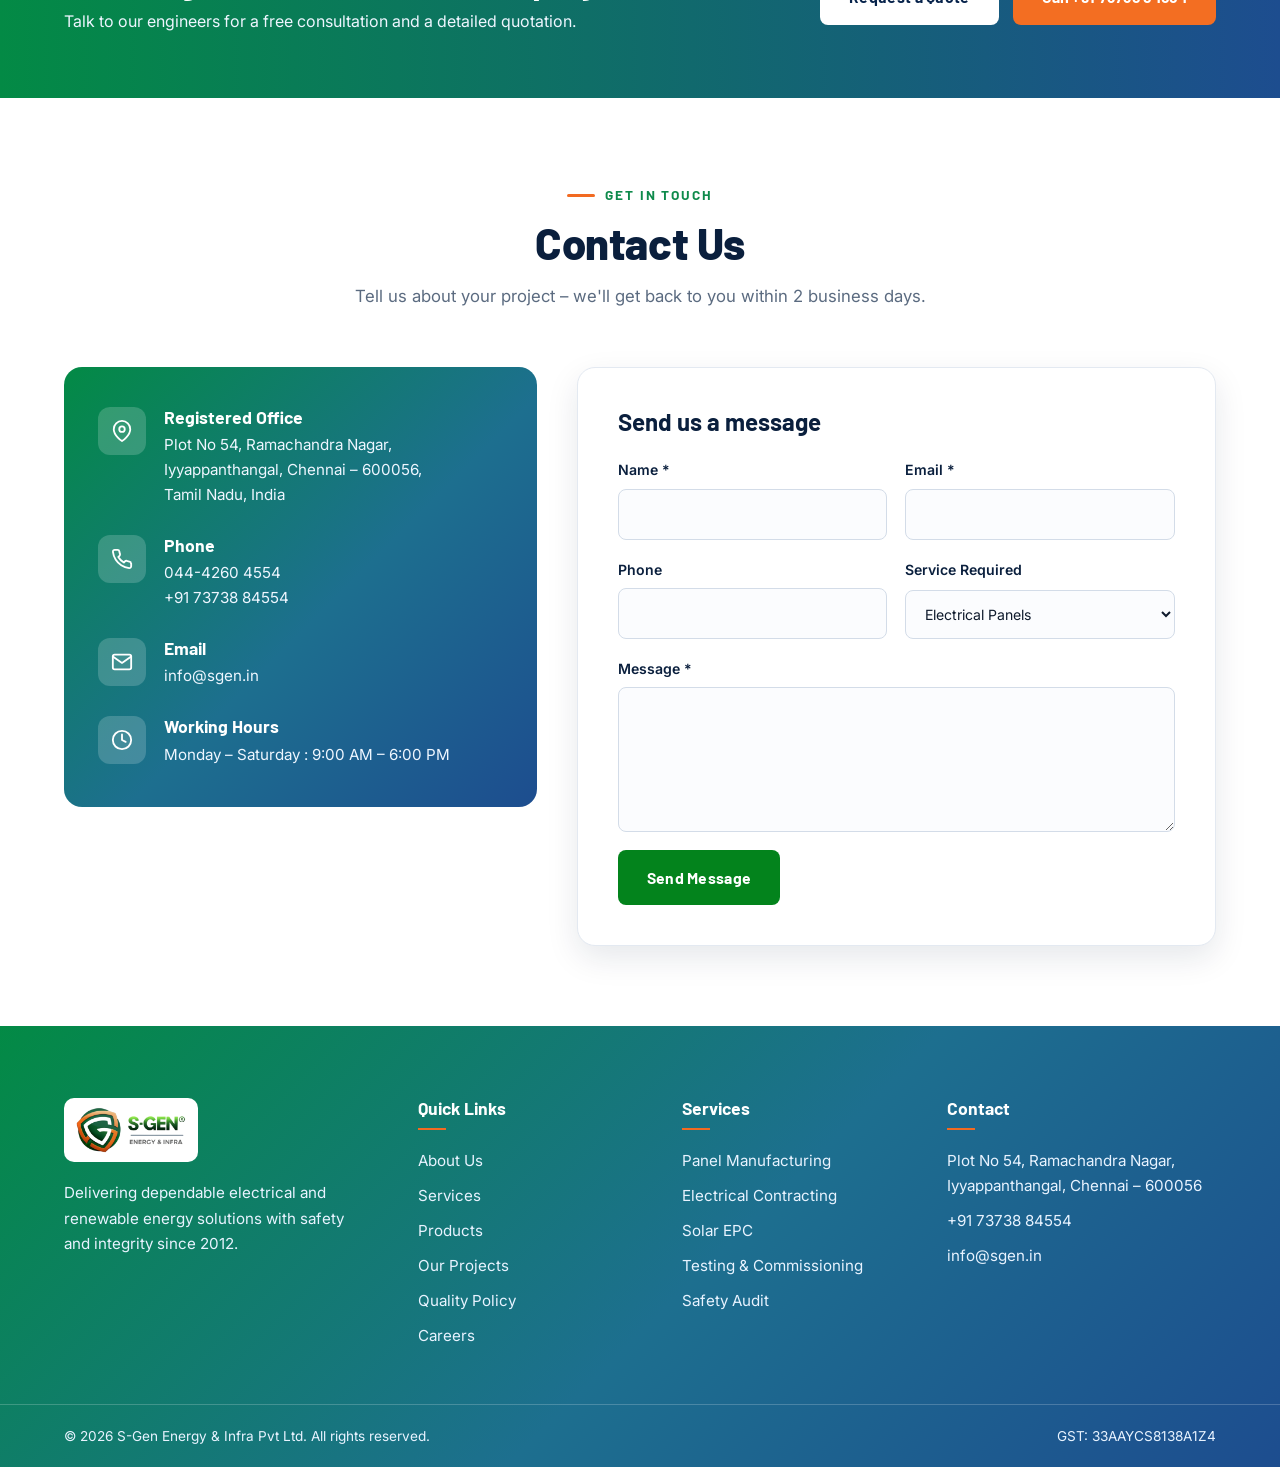
==== commit fd1466ef: "website update" ====
--- a/index.html
+++ b/index.html
@@ -1,736 +1,2599 @@
-<!DOCTYPE html>
+<!doctype html>
 <html lang="en">
-<head>
-  <meta charset="UTF-8">
-  <meta name="viewport" content="width=device-width, initial-scale=1.0">
-  <title>S-Gen Energy &amp; Infra Pvt Ltd | Electrical Panels, EPC &amp; Solar Solutions</title>
-  <meta name="description" content="S-Gen Energy & Infra Pvt Ltd, Chennai – Design, manufacture, installation and maintenance of electrical panels, electrical contracting, Solar EPC, testing & commissioning and electrical safety audits.">
-
-  <!-- Fonts: Barlow (industrial headings) + Inter (clean body) -->
-  <link rel="preconnect" href="https://fonts.googleapis.com">
-  <link rel="preconnect" href="https://fonts.gstatic.com" crossorigin>
-  <link href="https://fonts.googleapis.com/css2?family=Barlow:wght@500;600;700;800&family=Inter:wght@400;500;600;700&display=swap" rel="stylesheet">
-
-  <link rel="stylesheet" href="sgen.css">
-  <link rel="icon" href="assets/favicon.ico" sizes="32x32">
-</head>
-
-<body>
-
-<!-- ================= TOP BAR ================= -->
-<div class="topbar">
-  <div class="container topbar-inner">
-    <div class="topbar-left">
-      <a href="tel:+917373884554">
-        <svg viewBox="0 0 24 24" aria-hidden="true"><path d="M22 16.9v3a2 2 0 0 1-2.2 2 19.8 19.8 0 0 1-8.6-3.1 19.5 19.5 0 0 1-6-6A19.8 19.8 0 0 1 2.1 4.2 2 2 0 0 1 4.1 2h3a2 2 0 0 1 2 1.7c.1.9.4 1.8.7 2.7a2 2 0 0 1-.5 2.1L8 9.8a16 16 0 0 0 6 6l1.3-1.3a2 2 0 0 1 2.1-.4c.9.3 1.8.6 2.7.7a2 2 0 0 1 1.7 2z"/></svg>
-        +91 73738 84554
-      </a>
-      <a href="mailto:info@sgen.in">
-        <svg viewBox="0 0 24 24" aria-hidden="true"><rect x="2" y="4" width="20" height="16" rx="2"/><path d="m22 6-10 7L2 6"/></svg>
-        info@sgen.in
-      </a>
+  <head>
+    <meta charset="UTF-8" />
+    <meta name="viewport" content="width=device-width, initial-scale=1.0" />
+    <title>
+      S-Gen Energy &amp; Infra Pvt Ltd | Electrical Panels, EPC &amp; Solar
+      Solutions
+    </title>
+    <meta
+      name="description"
+      content="S-Gen Energy & Infra Pvt Ltd, Chennai – Design, manufacture, installation and maintenance of electrical panels, electrical contracting, Solar EPC, testing & commissioning and electrical safety audits."
+    />
+
+    <!-- Fonts: Barlow (industrial headings) + Inter (clean body) -->
+    <link rel="preconnect" href="https://fonts.googleapis.com" />
+    <link rel="preconnect" href="https://fonts.gstatic.com" crossorigin />
+    <link
+      href="https://fonts.googleapis.com/css2?family=Barlow:wght@500;600;700;800&family=Inter:wght@400;500;600;700&display=swap"
+      rel="stylesheet"
+    />
+
+    <link rel="stylesheet" href="sgen.css?v=6" />
+    <link rel="icon" href="assets/favicon.ico" sizes="32x32" />
+    <style>
+      .about-grid {
+        align-items: start;
+      }
+      .about-media {
+        margin: 0;
+        padding: 0;
+      }
+      .about-media::before {
+        display: none;
+      }
+      .about-photo {
+        width: 100%;
+        height: auto;
+        aspect-ratio: auto;
+        object-fit: fill;
+        border-radius: 14px;
+        box-shadow: 0 12px 30px rgba(10, 31, 61, 0.18);
+      }
+      .about-badge {
+        top: 18px;
+        right: 18px;
+        bottom: auto;
+      }
+      @media (max-width: 768px) {
+        .about-badge {
+          top: 12px;
+          right: 12px;
+          bottom: auto;
+        }
+      }
+      /* OUR PROJECTS — video size + filter buttons (kept here so it always works) */
+      .projects-video { max-width: 720px; margin: 0 auto 36px; }
+      .projects-video video {
+        display: block; width: 100%; aspect-ratio: 16 / 9; object-fit: cover;
+        border-radius: 16px; background: #000;
+        box-shadow: 0 18px 40px rgba(10, 31, 61, 0.25);
+      }
+      .project-filters { display: flex; justify-content: center; flex-wrap: wrap; gap: 10px; margin-bottom: 28px; }
+      .pf-btn {
+        font: inherit; font-weight: 600; font-size: 0.92rem; cursor: pointer;
+        padding: 9px 20px; border-radius: 30px; border: 1.5px solid #e3e9f1;
+        background: #fff; color: #0a1f3d; transition: all 0.25s;
+      }
+      .pf-btn:hover { border-color: #03831c; color: #03831c; }
+      .pf-btn.active { background: #03831c; border-color: #03831c; color: #fff; }
+      .project-grid.filtered .project-item:first-child { grid-column: auto; grid-row: auto; aspect-ratio: 4 / 3; }
+      .project-grid.filtered .project-item:first-child strong { font-size: inherit; }
+      @media (max-width: 768px) { .projects-video { margin-bottom: 24px; } .pf-btn { padding: 7px 14px; font-size: 0.85rem; } }
+      /* QUALITY — certificate cards (kept here so it always works) */
+      .certs { margin-top: 56px; text-align: center; }
+      .certs-title { color: #fff; font-size: 1.5rem; margin-bottom: 26px; }
+      .certs-grid { display: grid; grid-template-columns: repeat(4, 1fr); gap: 22px; }
+      .cert-card { display: block; background: #fff; border-radius: 14px; padding: 14px 14px 18px;
+        text-decoration: none; box-shadow: 0 12px 28px rgba(0,0,0,0.18); transition: transform 0.3s; }
+      .cert-card:hover { transform: translateY(-6px); }
+      .cert-img { height: 220px; overflow: hidden; margin-bottom: 12px; background: #f4f6f9; border-radius: 8px; }
+      .cert-img img { width: 100%; height: 100%; object-fit: contain; display: block; }
+      .cert-card h4 { font-size: 1.05rem; margin-bottom: 4px; color: #0a1f3d; }
+      .cert-card span { font-size: 0.85rem; color: #5b6b80; }
+      .certs-hint { color: rgba(255,255,255,0.75); font-size: 0.85rem; margin-top: 16px; }
+      .policy-actions { display: flex; gap: 14px; justify-content: center; flex-wrap: wrap; }
+      @media (max-width: 900px) { .certs-grid { grid-template-columns: repeat(2, 1fr); } }
+      @media (max-width: 420px) { .cert-img { height: 170px; } }
+      /* CLIENTS — logo boxes */
+      .clients-track { animation-duration: 60s; }
+      .client-item { width: 180px; height: 96px; padding: 14px 20px; }
+      .client-item img { max-height: 62px; max-width: 100%; filter: none; opacity: 1; } /* logos always in original colour */
+    </style>
+  </head>
+
+  <body>
+    <!-- ================= TOP BAR ================= -->
+    <div class="topbar">
+      <div class="container topbar-inner">
+        <div class="topbar-left">
+          <a href="tel:+917373884554">
+            <svg viewBox="0 0 24 24" aria-hidden="true">
+              <path
+                d="M22 16.9v3a2 2 0 0 1-2.2 2 19.8 19.8 0 0 1-8.6-3.1 19.5 19.5 0 0 1-6-6A19.8 19.8 0 0 1 2.1 4.2 2 2 0 0 1 4.1 2h3a2 2 0 0 1 2 1.7c.1.9.4 1.8.7 2.7a2 2 0 0 1-.5 2.1L8 9.8a16 16 0 0 0 6 6l1.3-1.3a2 2 0 0 1 2.1-.4c.9.3 1.8.6 2.7.7a2 2 0 0 1 1.7 2z"
+              />
+            </svg>
+            +91 73738 84554
+          </a>
+          <a href="mailto:info@sgen.in">
+            <svg viewBox="0 0 24 24" aria-hidden="true">
+              <rect x="2" y="4" width="20" height="16" rx="2" />
+              <path d="m22 6-10 7L2 6" />
+            </svg>
+            info@sgen.in
+          </a>
+        </div>
+        <div class="topbar-right">
+          <span class="badge-mini">“A” Grade Licence No: EA 3293</span>
+          <span class="topbar-sep">|</span>
+          <span>Mon – Sat : 9:00 AM – 6:00 PM</span>
+        </div>
+      </div>
     </div>
-    <div class="topbar-right">
-      <span class="badge-mini">“A” Grade Licence No: EA 3293</span>
-      <span class="topbar-sep">|</span>
-      <span>Mon – Sat : 9:00 AM – 6:00 PM</span>
-    </div>
-  </div>
-</div>
-
-<!-- ================= HEADER ================= -->
-<header class="site-header" id="siteHeader">
-  <div class="container header-inner">
-    <a href="#home" class="brand" aria-label="S-Gen Energy & Infra – Home">
-      <img src="images/sgenlogo (2).png" alt="S-Gen Energy & Infra Logo" class="site-logo">
-    </a>
-
-    <nav id="mainNav" class="nav" aria-label="Main navigation">
-      <a href="#home">Home</a>
-      <a href="#about">About Us</a>
-      <div class="nav-dropdown">
-        <a href="#services" class="nav-drop-link">Services
-          <svg class="drop-caret" viewBox="0 0 24 24" aria-hidden="true"><polyline points="6 9 12 15 18 9"></polyline></svg>
+
+    <!-- ================= HEADER ================= -->
+    <header class="site-header" id="siteHeader">
+      <div class="container header-inner">
+        <a href="#home" class="brand" aria-label="S-Gen Energy & Infra – Home">
+          <img
+            src="images/sgenlogo (2).png"
+            alt="S-Gen Energy & Infra Logo"
+            class="site-logo"
+          />
         </a>
-        <button type="button" class="drop-btn" aria-label="Show services list" aria-expanded="false">
-          <svg viewBox="0 0 24 24" aria-hidden="true"><polyline points="6 9 12 15 18 9"></polyline></svg>
-        </button>
-        <div class="dropdown-menu">
-          <a href="service.html?s=consultancy">Electrical Consultancy</a>
-          <a href="service.html?s=approvals">Electrical Statutory Approvals</a>
-          <a href="service.html?s=panels">Panel Manufacturing &amp; Automation</a>
-          <a href="service.html?s=contractor">Electrical Contractor</a>
-          <a href="service.html?s=testing">HT / LT Testing &amp; Services</a>
-          <a href="service.html?s=power-study">Power System Study</a>
-          <a href="service.html?s=safety">Safety &amp; Security System</a>
-          <a href="service.html?s=maintenance">Electrical Maintenance</a>
-          <a href="service.html?s=solar">Solar EPC &amp; Energy Storage</a>
-          <a href="#projects" class="dropdown-projects">Our Projects</a>
+
+        <nav id="mainNav" class="nav" aria-label="Main navigation">
+          <a href="#home">Home</a>
+          <a href="#about">About Us</a>
+          <div class="nav-dropdown">
+            <a href="#services" class="nav-drop-link"
+              >Services
+              <svg class="drop-caret" viewBox="0 0 24 24" aria-hidden="true">
+                <polyline points="6 9 12 15 18 9"></polyline>
+              </svg>
+            </a>
+            <button
+              type="button"
+              class="drop-btn"
+              aria-label="Show services list"
+              aria-expanded="false"
+            >
+              <svg viewBox="0 0 24 24" aria-hidden="true">
+                <polyline points="6 9 12 15 18 9"></polyline>
+              </svg>
+            </button>
+            <div class="dropdown-menu">
+              <a href="service.html?s=ev">EV Charging Infrastructure</a>
+              <a href="service.html?s=consultancy">Electrical Consultancy</a>
+              <a href="service.html?s=approvals"
+                >Electrical Statutory Approvals</a
+              >
+              <a href="service.html?s=panels"
+                >Panel Manufacturing &amp; Automation</a
+              >
+              <a href="service.html?s=contractor">Electrical Contractor</a>
+              <a href="service.html?s=testing"
+                >HT / LT Testing &amp; Services</a
+              >
+              <a href="service.html?s=power-study">Power System Study</a>
+              <a href="service.html?s=safety">Safety &amp; Security System</a>
+              <a href="service.html?s=maintenance">Electrical Maintenance</a>
+              <a href="service.html?s=solar">Solar EPC &amp; Energy Storage</a>
+              <a href="#projects" class="dropdown-projects">Our Projects</a>
+            </div>
+          </div>
+          <a href="#products">Products</a>
+          <a href="#quality-policy">Quality Policy</a>
+          <a href="#careers">Careers</a>
+          <a href="#contact">Contact</a>
+          <a href="#contact" class="nav-cta-mobile">Get a Quote</a>
+        </nav>
+
+        <div class="header-actions">
+          <a href="#contact" class="btn btn-primary header-cta">Get a Quote</a>
+          <button
+            id="menuBtn"
+            class="menu-btn"
+            aria-label="Open menu"
+            aria-expanded="false"
+            aria-controls="mainNav"
+          >
+            <span></span><span></span><span></span>
+          </button>
         </div>
       </div>
-      <a href="#products">Products</a>
-      <a href="#quality-policy">Quality Policy</a>
-      <a href="#careers">Careers</a>
-      <a href="#contact">Contact</a>
-      <a href="#contact" class="nav-cta-mobile">Get a Quote</a>
-    </nav>
-
-    <div class="header-actions">
-      <a href="#contact" class="btn btn-primary header-cta">Get a Quote</a>
-      <button id="menuBtn" class="menu-btn" aria-label="Open menu" aria-expanded="false" aria-controls="mainNav">
-        <span></span><span></span><span></span>
+    </header>
+
+    <!-- ================= HERO (full-width slideshow) ================= -->
+    <section id="home" class="hero-viewport" aria-label="Main hero">
+      <div class="hero-slides" id="heroSlides" aria-live="polite">
+        <!-- Slide 1: EV charging photo (charging station left, MTC electric buses right) -->
+        <div
+          class="hero-slide hero-slide-ev"
+          style="
+            background-image: url(&quot;EV Charging staion busdepo.jpeg&quot;), url(&quot;images/EV Charging staion busdepo.jpeg&quot;);
+          "
+        >
+          <div class="hero-overlay"></div>
+          <div class="hero-content container">
+            <span class="hero-eyebrow"
+              >Govt. EV Infrastructure · MTC Chennai</span
+            >
+            <h1>EV Charging Stations<br />for Electric Buses</h1>
+            <p class="lead">
+              240 kW charging stations, HT/LT panels and complete electrical
+              works for MTC electric bus depots in Chennai.
+            </p>
+            <div class="hero-ctas">
+              <a href="#projects" class="btn btn-primary btn-lg"
+                >View Projects</a
+              >
+              <a href="#contact" class="btn btn-ghost btn-lg">Get a Quote</a>
+            </div>
+          </div>
+        </div>
+
+        <!-- Slide 2 -->
+        <div
+          class="hero-slide"
+          style="
+            background-image: url(&quot;Indoor-Modern-Design-Factory-Industrial-New-Energy-Resources-LED-Panel-Light-Cleanroom.avif&quot;), url(&quot;images/Indoor-Modern-Design-Factory-Industrial-New-Energy-Resources-LED-Panel-Light-Cleanroom.avif&quot;);
+          "
+        >
+          <div class="hero-overlay"></div>
+          <div class="hero-content container">
+            <span class="hero-eyebrow">Since 2012 · Chennai, Tamil Nadu</span>
+            <h1>Design &amp; Manufacture<br />of Electrical Panels</h1>
+            <p class="lead">
+              Rooftop solar, industrial power systems and turnkey EPC –
+              engineered for safety, built for reliability.
+            </p>
+            <div class="hero-ctas">
+              <a href="#contact" class="btn btn-primary btn-lg">Get a Quote</a>
+              <a href="#products" class="btn btn-ghost btn-lg">Our Products</a>
+            </div>
+          </div>
+        </div>
+
+        <!-- Slide 3 -->
+        <div
+          class="hero-slide"
+          style="
+            background-image: url(&quot;ht testing service image.webp&quot;), url(&quot;images/ht testing service image.webp&quot;);
+          "
+        >
+          <div class="hero-overlay"></div>
+          <div class="hero-content container">
+            <span class="hero-eyebrow">Turnkey Electrical Projects</span>
+            <h1>Industrial &amp; Commercial<br />Power &amp; Automation</h1>
+            <p class="lead">
+              Complete solutions – design, supply, erection, testing and
+              commissioning.
+            </p>
+            <div class="hero-ctas">
+              <a href="#contact" class="btn btn-primary btn-lg"
+                >Talk to Sales</a
+              >
+              <a href="#services" class="btn btn-ghost btn-lg">Our Services</a>
+            </div>
+          </div>
+        </div>
+
+        <!-- Slide 4 -->
+        <div
+          class="hero-slide"
+          style="
+            background-image: url(&quot;LED-Lighting-Solution-for-Healthcare-Industries.webp&quot;), url(&quot;images/LED-Lighting-Solution-for-Healthcare-Industries.webp&quot;);
+          "
+        >
+          <div class="hero-overlay"></div>
+          <div class="hero-content container">
+            <span class="hero-eyebrow">Energy Efficient Solutions</span>
+            <h1>Lighting &amp; Safety<br />Systems for All Sectors</h1>
+            <p class="lead">
+              LED lighting, safety and security installations – efficient,
+              compliant and reliable.
+            </p>
+            <div class="hero-ctas">
+              <a href="#products" class="btn btn-primary btn-lg"
+                >View Products</a
+              >
+              <a href="#contact" class="btn btn-ghost btn-lg">Contact Us</a>
+            </div>
+          </div>
+        </div>
+
+        <!-- Slide 5 -->
+        <div
+          class="hero-slide"
+          style="
+            background-image: url(&quot;lt-panel-installation-service.jpg&quot;), url(&quot;images/lt-panel-installation-service.jpg&quot;);
+          "
+        >
+          <div class="hero-overlay"></div>
+          <div class="hero-content container">
+            <span class="hero-eyebrow">Inspection &amp; Certification</span>
+            <h1>Electrical<br />Safety Audit</h1>
+            <p class="lead">
+              Thorough inspection and safety certification for your power
+              systems.
+            </p>
+            <div class="hero-ctas">
+              <a href="#services" class="btn btn-primary btn-lg"
+                >Explore Services</a
+              >
+              <a href="#contact" class="btn btn-ghost btn-lg">Contact Us</a>
+            </div>
+          </div>
+        </div>
+      </div>
+
+      <div id="heroPagination" class="hero-pagination"></div>
+      <div class="hero-progress"><span id="heroProgress"></span></div>
+    </section>
+
+    <!-- ================= TRUST STRIP ================= -->
+    <section class="trust-strip" aria-label="Company highlights">
+      <div class="container trust-grid">
+        <div class="trust-item">
+          <strong>2012</strong>
+          <span>Established in Chennai</span>
+        </div>
+        <div class="trust-item">
+          <strong>“A” Grade</strong>
+          <span>Electrical Licence EA 3293</span>
+        </div>
+        <div class="trust-item">
+          <strong>End-to-End</strong>
+          <span>Design · Manufacture · Install · Maintain</span>
+        </div>
+        <div class="trust-item">
+          <strong>Pan-India</strong>
+          <span>Clientele across the nation</span>
+        </div>
+      </div>
+    </section>
+
+    <!-- ================= ABOUT US ================= -->
+    <section id="about" class="section about">
+      <!-- Section heading (same style as other sections) -->
+      <div class="container">
+        <div class="section-head reveal">
+          <span class="eyebrow">Who We Are</span>
+          <h2 class="section-title">About Us</h2>
+          <p class="section-sub">
+            Design &middot; Manufacture &middot; Install &middot; Maintain –
+            since 2012.
+          </p>
+        </div>
+      </div>
+
+      <div class="container about-grid">
+        <div class="about-media reveal">
+          <img
+            src="images/sgenstaffphoto.jpg"
+            alt="S-Gen Energy & Infra team"
+            class="about-photo"
+          />
+          <div class="about-badge">
+            <strong>Since 2012</strong>
+            <span>Powering industry with quality &amp; safety</span>
+          </div>
+        </div>
+
+        <div class="about-text reveal">
+          <h3 class="about-company">S-Gen Energy &amp; Infra Pvt Ltd</h3>
+          <p>
+            Established in 2012 with our operational headquarters in Chennai,
+            Tamil Nadu, S-Gen Energy and Infra Pvt Ltd is a leading
+            manufacturer, trader and supplier of a wide range of high-quality
+            electrical products – Control Panels, Electrical Panel Boards, Solar
+            solutions and much more.
+          </p>
+          <p>
+            As a quality-conscious organisation, every product passes through
+            multiple quality checks performed by our team of quality analysts
+            using ultra-modern equipment and technologies. Our products are
+            known in the market for smooth finish, reliability, corrosion
+            resistance and premium quality – at budget-friendly rates.
+          </p>
+          <p>
+            We are also a trusted service provider for Electrical Contracting,
+            Electrical Wiring and allied services, delivered by specialists
+            using the latest procedures. Superior products and services have
+            helped us build a strong clientele base across the nation.
+          </p>
+
+          <ul class="check-list">
+            <li>Panels built to safety standards</li>
+            <li>In-house quality analysts</li>
+            <li>Turnkey electrical contracting</li>
+            <li>Competitive, transparent pricing</li>
+          </ul>
+
+          <div class="about-ctas">
+            <a href="#services" class="btn btn-primary">Our Services</a>
+            <a href="#contact" class="btn btn-outline-dark">Contact Us</a>
+          </div>
+        </div>
+      </div>
+
+      <!-- Vision / Mission / Values -->
+      <div class="container vmv-grid">
+        <article class="vmv-card reveal">
+          <div class="vmv-icon">
+            <svg viewBox="0 0 24 24" aria-hidden="true">
+              <path d="M2 12s3.6-7 10-7 10 7 10 7-3.6 7-10 7S2 12 2 12z" />
+              <circle cx="12" cy="12" r="3" />
+            </svg>
+          </div>
+          <h3>Our Vision</h3>
+          <p>
+            To establish S-GEN as the leading and most preferred electrical
+            engineering company, focusing on electrical project execution
+            through innovative, cost-effective engineering solutions and
+            services of international standards.
+          </p>
+        </article>
+
+        <article class="vmv-card mission-card reveal">
+          <div class="vmv-icon">
+            <svg viewBox="0 0 24 24" aria-hidden="true">
+              <circle cx="12" cy="12" r="10" />
+              <circle cx="12" cy="12" r="6" />
+              <circle cx="12" cy="12" r="2" />
+            </svg>
+          </div>
+          <h3>Our Mission</h3>
+          <p class="mission-preview">
+            To provide our customers the highest level of quality services at
+            fair and market-competitive prices, while building successful
+            relationships with our customers and suppliers.
+          </p>
+
+          <ul class="mission-full" id="missionFull">
+            <li>
+              Maintain the highest level of professionalism, integrity, honesty,
+              fairness and transparency with our suppliers, sub-contractors,
+              associates and employees.
+            </li>
+            <li>
+              Provide quality Electrical Contracting, technical and management
+              services to our customers.
+            </li>
+            <li>
+              Ensure longevity through repeat and referral business built on
+              safety, quality, timely service and anticipating needs.
+            </li>
+            <li>
+              Deliver high-quality, cost-effective projects on schedule with
+              motivated, flexible and focused teams.
+            </li>
+            <li>
+              Stay ahead by innovating new ideas and services based on customer
+              needs and market demand.
+            </li>
+            <li>
+              Promote a culture that fosters individual growth, team spirit and
+              creativity.
+            </li>
+          </ul>
+
+          <button
+            class="btn-link btn-view-toggle"
+            aria-expanded="false"
+            aria-controls="missionFull"
+          >
+            View More <span aria-hidden="true">→</span>
+          </button>
+        </article>
+
+        <article class="vmv-card reveal">
+          <div class="vmv-icon">
+            <svg viewBox="0 0 24 24" aria-hidden="true">
+              <path d="M12 2 4 5v6c0 5 3.4 9.3 8 11 4.6-1.7 8-6 8-11V5z" />
+              <path d="m9 12 2 2 4-4" />
+            </svg>
+          </div>
+          <h3>Core Values</h3>
+          <ul class="values-list">
+            <li>
+              <span class="value-icon"
+                ><svg viewBox="0 0 24 24" aria-hidden="true">
+                  <path d="M12 2 4 5v6c0 5 3.4 9.3 8 11 4.6-1.7 8-6 8-11V5z" />
+                  <path d="m9 12 2 2 4-4" /></svg
+              ></span>
+              <span
+                ><strong>Safety &amp; Compliance</strong> – zero compromise on
+                site and product safety.</span
+              >
+            </li>
+            <li>
+              <span class="value-icon"
+                ><svg viewBox="0 0 24 24" aria-hidden="true">
+                  <circle cx="12" cy="8" r="6" />
+                  <path d="M15.5 13 17 22l-5-3-5 3 1.5-9" /></svg
+              ></span>
+              <span
+                ><strong>Quality &amp; Reliability</strong> – rigorous checks on
+                every panel we build.</span
+              >
+            </li>
+            <li>
+              <span class="value-icon"
+                ><svg viewBox="0 0 24 24" aria-hidden="true">
+                  <path d="M17 21v-2a4 4 0 0 0-4-4H5a4 4 0 0 0-4 4v2" />
+                  <circle cx="9" cy="7" r="4" />
+                  <path
+                    d="M23 21v-2a4 4 0 0 0-3-3.9M16 3.1a4 4 0 0 1 0 7.8"
+                  /></svg
+              ></span>
+              <span
+                ><strong>Customer Focus</strong> – long-term partnerships,
+                timely delivery.</span
+              >
+            </li>
+          </ul>
+        </article>
+      </div>
+
+      <!-- Leadership -->
+      <div class="container">
+        <div class="leaders">
+          <div class="leaders-head reveal">
+            <span class="eyebrow">Leadership</span>
+            <h3>Our Leadership</h3>
+          </div>
+          <div class="leader-grid">
+            <article class="leader-card reveal">
+              <div class="leader-photo">
+                <img
+                  src="images/senthilraj.jpeg"
+                  alt="Dr. S. Senthil Raj, Managing Director"
+                  loading="lazy"
+                />
+              </div>
+              <div class="leader-body">
+                <span class="leader-role">Managing Director</span>
+                <h4>Dr. S. Senthil Raj</h4>
+                <p class="leader-qual">M.E., Ph.D., MIE., C.Eng.</p>
+              </div>
+            </article>
+            <article class="leader-card reveal">
+              <div class="leader-photo">
+                <img
+                  src="images/suresh.jpeg"
+                  alt="Mr. P. Suresh, Director"
+                  loading="lazy"
+                />
+              </div>
+              <div class="leader-body">
+                <span class="leader-role">Director</span>
+                <h4>Mr. P. Suresh</h4>
+                <p class="leader-qual">B.E.</p>
+              </div>
+            </article>
+          </div>
+        </div>
+      </div>
+
+      <!-- Company Info -->
+      <div class="container">
+        <div class="company-info reveal">
+          <div class="company-info-head">
+            <span class="eyebrow eyebrow-light">Corporate Profile</span>
+            <h3>Company Information</h3>
+          </div>
+          <dl class="info-grid">
+            <div>
+              <dt>Name of Company</dt>
+              <dd>S-Gen Energy and Infra Pvt Ltd</dd>
+            </div>
+            <div>
+              <dt>Registered Address</dt>
+              <dd>
+                Plot No 54, Ramachandra Nagar, Iyyappanthangal, Chennai – 600056
+              </dd>
+            </div>
+            <div>
+              <dt>Contact Numbers</dt>
+              <dd>044-4260 4554 / +91 73738 84554</dd>
+            </div>
+            <div>
+              <dt>E-mail</dt>
+              <dd><a href="mailto:info@sgen.in">info@sgen.in</a></dd>
+            </div>
+            <div>
+              <dt>Website</dt>
+              <dd>www.sgen.in</dd>
+            </div>
+            <div>
+              <dt>Managing Director</dt>
+              <dd>Dr. S. Senthil Raj, M.E., Ph.D., MIE., C.Eng.</dd>
+            </div>
+            <div>
+              <dt>Director</dt>
+              <dd>Mr. P. Suresh, B.E.</dd>
+            </div>
+            <div>
+              <dt>GST No</dt>
+              <dd>33AAYCS8138A1Z4</dd>
+            </div>
+            <div>
+              <dt>PAN No</dt>
+              <dd>AAYCS8138A</dd>
+            </div>
+            <div>
+              <dt>“A” Grade Licence No</dt>
+              <dd>EA 3293</dd>
+            </div>
+          </dl>
+        </div>
+      </div>
+    </section>
+
+    <!-- ================= SERVICES ================= -->
+    <section id="services" class="section services">
+      <div class="container">
+        <div class="section-head reveal">
+          <span class="eyebrow">What We Do</span>
+          <h2 class="section-title">Our Services</h2>
+          <p class="section-sub">
+            Complete electrical solutions – from consultancy and approvals to
+            installation, testing and maintenance.
+          </p>
+        </div>
+
+        <div class="service-grid">
+          <!-- NEW: EV charging (same size as other cards) -->
+          <article class="service-card reveal" id="svc-ev">
+            <span class="service-num">01</span>
+            <div class="service-icon">
+              <svg viewBox="0 0 24 24" aria-hidden="true">
+                <rect x="3" y="3" width="11" height="18" rx="2" />
+                <path d="M7 21v-4M14 9h2a2 2 0 0 1 2 2v5a2 2 0 0 0 4 0V8l-3-3" />
+                <path d="m9 7-2 4h3l-2 4" />
+              </svg>
+            </div>
+            <h3>EV Charging Infrastructure</h3>
+            <p>
+              EV charging stations with 240 kW chargers, HT/LT panels and
+              complete electrical works for MTC bus depots.
+            </p>
+            <a href="service.html?s=ev" class="btn-link svc-more"
+              >Read More <span aria-hidden="true">→</span></a
+            >
+          </article>
+          <article class="service-card reveal" id="svc-consultancy">
+            <span class="service-num">02</span>
+            <div class="service-icon">
+              <svg viewBox="0 0 24 24" aria-hidden="true">
+                <path
+                  d="M14 2H6a2 2 0 0 0-2 2v16a2 2 0 0 0 2 2h12a2 2 0 0 0 2-2V8z"
+                />
+                <path d="M14 2v6h6M8 13h8M8 17h5" />
+              </svg>
+            </div>
+            <h3>Electrical Consultancy</h3>
+            <p>
+              Detailed planning, cost estimates, tender support and feasibility
+              studies for HT &amp; LT installations and turnkey projects.
+            </p>
+            <a href="service.html?s=consultancy" class="btn-link svc-more"
+              >Read More <span aria-hidden="true">→</span></a
+            >
+          </article>
+
+          <article class="service-card reveal" id="svc-approvals">
+            <span class="service-num">03</span>
+            <div class="service-icon">
+              <svg viewBox="0 0 24 24" aria-hidden="true">
+                <path
+                  d="M14 2H6a2 2 0 0 0-2 2v16a2 2 0 0 0 2 2h12a2 2 0 0 0 2-2V8z"
+                />
+                <path d="M14 2v6h6M9 15l2 2 4-4" />
+              </svg>
+            </div>
+            <h3>Electrical Statutory Approvals</h3>
+            <p>
+              End-to-end support for electrical approvals and liaisoning with
+              statutory authorities.
+            </p>
+            <a href="service.html?s=approvals" class="btn-link svc-more"
+              >Read More <span aria-hidden="true">→</span></a
+            >
+          </article>
+
+          <article class="service-card reveal" id="svc-panels">
+            <span class="service-num">04</span>
+            <div class="service-icon">
+              <svg viewBox="0 0 24 24" aria-hidden="true">
+                <rect x="4" y="2" width="16" height="20" rx="2" />
+                <path d="M8 6h8M8 10h8" />
+                <circle cx="9" cy="16" r="1.5" />
+                <circle cx="15" cy="16" r="1.5" />
+              </svg>
+            </div>
+            <h3>Panel Manufacturing &amp; Automation</h3>
+            <p>
+              LT, PCC, MCC, APFC and control panels, plus industrial automation
+              systems built to your specifications.
+            </p>
+            <a href="service.html?s=panels" class="btn-link svc-more"
+              >Read More <span aria-hidden="true">→</span></a
+            >
+          </article>
+
+          <article class="service-card reveal" id="svc-contractor">
+            <span class="service-num">05</span>
+            <div class="service-icon">
+              <svg viewBox="0 0 24 24" aria-hidden="true">
+                <path d="M13 2 3 14h9l-1 8 10-12h-9z" />
+              </svg>
+            </div>
+            <h3>Electrical Contractor</h3>
+            <p>
+              HT/LT works – bus ducts, rising mains, cable trays, cable laying
+              &amp; termination, indoor/outdoor lighting and earthing.
+            </p>
+            <a href="service.html?s=contractor" class="btn-link svc-more"
+              >Read More <span aria-hidden="true">→</span></a
+            >
+          </article>
+
+          <article class="service-card reveal" id="svc-testing">
+            <span class="service-num">06</span>
+            <div class="service-icon">
+              <svg viewBox="0 0 24 24" aria-hidden="true">
+                <path d="M3 12h4l3-8 4 16 3-8h4" />
+              </svg>
+            </div>
+            <h3>HT / LT Testing &amp; Services</h3>
+            <p>
+              Testing, relay calibration and commissioning of HT and LT systems
+              by certified engineers.
+            </p>
+            <a href="service.html?s=testing" class="btn-link svc-more"
+              >Read More <span aria-hidden="true">→</span></a
+            >
+          </article>
+
+          <article class="service-card reveal" id="svc-power-study">
+            <span class="service-num">07</span>
+            <div class="service-icon">
+              <svg viewBox="0 0 24 24" aria-hidden="true">
+                <path d="M3 3v18h18" />
+                <path d="m7 15 4-4 3 3 5-6" />
+              </svg>
+            </div>
+            <h3>Power System Study</h3>
+            <p>
+              Load flow, power quality and protection studies to keep your
+              electrical system safe and efficient.
+            </p>
+            <a href="service.html?s=power-study" class="btn-link svc-more"
+              >Read More <span aria-hidden="true">→</span></a
+            >
+          </article>
+
+          <article class="service-card reveal" id="svc-safety">
+            <span class="service-num">08</span>
+            <div class="service-icon">
+              <svg viewBox="0 0 24 24" aria-hidden="true">
+                <path d="M12 2 4 5v6c0 5 3.4 9.3 8 11 4.6-1.7 8-6 8-11V5z" />
+                <path d="m9 12 2 2 4-4" />
+              </svg>
+            </div>
+            <h3>Safety &amp; Security System</h3>
+            <p>
+              Electrical safety audits, safety and security system installations
+              for all sectors.
+            </p>
+            <a href="service.html?s=safety" class="btn-link svc-more"
+              >Read More <span aria-hidden="true">→</span></a
+            >
+          </article>
+
+          <article class="service-card reveal" id="svc-maintenance">
+            <span class="service-num">09</span>
+            <div class="service-icon">
+              <svg viewBox="0 0 24 24" aria-hidden="true">
+                <path
+                  d="M14.7 6.3a4 4 0 0 0-5.4 5.4L3 18l3 3 6.3-6.3a4 4 0 0 0 5.4-5.4l-2.5 2.5-2.4-.6-.6-2.4z"
+                />
+              </svg>
+            </div>
+            <h3>Electrical Maintenance (AMC)</h3>
+            <p>
+              Annual maintenance for all HT/LT electrical equipment, along with
+              skilled manpower services.
+            </p>
+            <a href="service.html?s=maintenance" class="btn-link svc-more"
+              >Read More <span aria-hidden="true">→</span></a
+            >
+          </article>
+
+          <article class="service-card reveal" id="svc-solar">
+            <span class="service-num">10</span>
+            <div class="service-icon">
+              <svg viewBox="0 0 24 24" aria-hidden="true">
+                <circle cx="12" cy="12" r="4" />
+                <path
+                  d="M12 2v2M12 20v2M4.9 4.9l1.4 1.4M17.7 17.7l1.4 1.4M2 12h2M20 12h2M4.9 19.1l1.4-1.4M17.7 6.3l1.4-1.4"
+                />
+              </svg>
+            </div>
+            <h3>Solar EPC &amp; Energy Storage</h3>
+            <p>
+              Rooftop and ground-mounted solar EPC with battery and hybrid
+              backup systems.
+            </p>
+            <a href="service.html?s=solar" class="btn-link svc-more"
+              >Read More <span aria-hidden="true">→</span></a
+            >
+          </article>
+        </div>
+
+        <!-- AMC call-to-action strip -->
+        <div class="amc-strip reveal">
+          <div>
+            <h3>Looking for reliable maintenance?</h3>
+            <p>
+              Join our Annual Maintenance Contract (AMC) for HT/LT equipment –
+              planned upkeep, fewer breakdowns.
+            </p>
+          </div>
+          <div class="amc-actions">
+            <a href="#projects" class="btn btn-ghost">View Our Projects</a>
+            <a href="#contact" class="btn btn-primary">Join for AMC</a>
+          </div>
+        </div>
+      </div>
+    </section>
+
+    <!-- ================= PRODUCTS ================= -->
+    <section id="products" class="section products">
+      <div class="container">
+        <div class="section-head reveal">
+          <span class="eyebrow">Our Range</span>
+          <h2 class="section-title">Our Products</h2>
+          <p class="section-sub">
+            Electrical panels and infrastructure solutions we design, build and
+            deliver.
+          </p>
+        </div>
+
+        <div class="products-grid products-grid--10">
+          <article class="product-card reveal">
+            <div class="product-media">
+              <img src="images/products/pcc.jpg" onerror="this.onerror=null;this.src=this.src.replace('/products/','/')" alt="PCC Panels" loading="lazy" />
+            </div>
+            <div class="product-body">
+              <span class="product-tag">Power Control</span>
+              <h3>PCC Panels</h3>
+              <p>Main power distribution panels for plants, buildings and industries.</p>
+              <a href="#contact" class="btn-link"
+                >Enquire Now <span aria-hidden="true">→</span></a
+              >
+            </div>
+          </article>
+          <article class="product-card reveal">
+            <div class="product-media">
+              <img src="images/products/mcc.jpg" onerror="this.onerror=null;this.src=this.src.replace('/products/','/')" alt="MCC Panels" loading="lazy" />
+            </div>
+            <div class="product-body">
+              <span class="product-tag">Motor Control</span>
+              <h3>MCC Panels</h3>
+              <p>Motor Control Centres to start, protect and control motors safely.</p>
+              <a href="#contact" class="btn-link"
+                >Enquire Now <span aria-hidden="true">→</span></a
+              >
+            </div>
+          </article>
+          <article class="product-card reveal">
+            <div class="product-media">
+              <img src="images/products/distribution.jpg" onerror="this.onerror=null;this.src=this.src.replace('/products/','/')" alt="Distribution Panels" loading="lazy" />
+            </div>
+            <div class="product-body">
+              <span class="product-tag">Distribution</span>
+              <h3>Distribution Panels</h3>
+              <p>Feeder and distribution boards for safe, reliable power distribution.</p>
+              <a href="#contact" class="btn-link"
+                >Enquire Now <span aria-hidden="true">→</span></a
+              >
+            </div>
+          </article>
+          <article class="product-card reveal">
+            <div class="product-media">
+              <img src="images/products/amf.jpg" onerror="this.onerror=null;this.src=this.src.replace('/products/','/')" alt="AMF Panels" loading="lazy" />
+            </div>
+            <div class="product-body">
+              <span class="product-tag">Auto Changeover</span>
+              <h3>AMF Panels</h3>
+              <p>Auto Mains Failure panels that switch to the DG automatically during power cuts.</p>
+              <a href="#contact" class="btn-link"
+                >Enquire Now <span aria-hidden="true">→</span></a
+              >
+            </div>
+          </article>
+          <article class="product-card reveal">
+            <div class="product-media">
+              <img src="images/products/synchronising.jpg" onerror="this.onerror=null;this.src=this.src.replace('/products/','/')" alt="Synchronising Panels" loading="lazy" />
+            </div>
+            <div class="product-body">
+              <span class="product-tag">DG Sync</span>
+              <h3>Synchronising Panels</h3>
+              <p>Run multiple DG sets together in sync, sharing the load smoothly.</p>
+              <a href="#contact" class="btn-link"
+                >Enquire Now <span aria-hidden="true">→</span></a
+              >
+            </div>
+          </article>
+          <article class="product-card reveal">
+            <div class="product-media">
+              <img src="images/products/dg.jpg" onerror="this.onerror=null;this.src=this.src.replace('/products/','/')" alt="DG Panels" loading="lazy" />
+            </div>
+            <div class="product-body">
+              <span class="product-tag">Generator</span>
+              <h3>DG Panels</h3>
+              <p>Control and protection panels for diesel generator sets.</p>
+              <a href="#contact" class="btn-link"
+                >Enquire Now <span aria-hidden="true">→</span></a
+              >
+            </div>
+          </article>
+          <article class="product-card reveal">
+            <div class="product-media">
+              <img src="images/products/bus-duct.jpg" onerror="this.onerror=null;this.src=this.src.replace('/products/','/')" alt="Bus Ducts" loading="lazy" />
+            </div>
+            <div class="product-body">
+              <span class="product-tag">Power Transfer</span>
+              <h3>Bus Ducts</h3>
+              <p>Bus ducts and rising mains for high-current power transfer.</p>
+              <a href="#contact" class="btn-link"
+                >Enquire Now <span aria-hidden="true">→</span></a
+              >
+            </div>
+          </article>
+          <article class="product-card reveal">
+            <div class="product-media">
+              <img src="images/products/lt-metering.jpg" onerror="this.onerror=null;this.src=this.src.replace('/products/','/')" alt="LT Metering Panels" loading="lazy" />
+            </div>
+            <div class="product-body">
+              <span class="product-tag">Metering</span>
+              <h3>LT Metering Panels</h3>
+              <p>Metering panels for accurate energy measurement and billing.</p>
+              <a href="#contact" class="btn-link"
+                >Enquire Now <span aria-hidden="true">→</span></a
+              >
+            </div>
+          </article>
+          <article class="product-card reveal">
+            <div class="product-media">
+              <img src="images/products/capacitor.jpg" onerror="this.onerror=null;this.src=this.src.replace('/products/','/')" alt="Capacitor Panels" loading="lazy" />
+            </div>
+            <div class="product-body">
+              <span class="product-tag">Power Factor</span>
+              <h3>Capacitor Panels</h3>
+              <p>Capacitor and APFC panels to improve power factor and cut energy bills.</p>
+              <a href="#contact" class="btn-link"
+                >Enquire Now <span aria-hidden="true">→</span></a
+              >
+            </div>
+          </article>
+          <article class="product-card reveal">
+            <div class="product-media">
+              <img src="images/products/drive.jpg" onerror="this.onerror=null;this.src=this.src.replace('/products/','/')" alt="Drive Panels" loading="lazy" />
+            </div>
+            <div class="product-body">
+              <span class="product-tag">VFD / AC Drive</span>
+              <h3>Drive Panels</h3>
+              <p>VFD panels for energy-efficient motor speed control and soft start.</p>
+              <a href="#contact" class="btn-link"
+                >Enquire Now <span aria-hidden="true">→</span></a
+              >
+            </div>
+          </article>
+        </div>
+
+        <p class="products-note reveal">
+          All panels are custom-built to your requirement and tested by our
+          in-house quality team.
+        </p>
+      </div>
+    </section>
+
+    <!-- ================= OUR PROJECTS ================= -->
+    <section id="projects" class="section projects">
+      <div class="container">
+        <div class="section-head reveal">
+          <span class="eyebrow">Our Work</span>
+          <h2 class="section-title">Our Projects</h2>
+          <p class="section-sub">
+            A look at some of the electrical and EV infrastructure projects we
+            have delivered.
+          </p>
+        </div>
+
+        <!-- Project video (full 4 minutes, no sound) -->
+        <div class="projects-video reveal">
+          <video
+            src="images/sgen-projects-full.mp4"
+            poster="images/sgen-projects-1min-poster.jpg"
+            autoplay
+            muted
+            loop
+            playsinline
+            controls
+            preload="metadata"
+          ></video>
+        </div>
+
+        <!-- Filter buttons -->
+        <div class="project-filters reveal" aria-label="Filter projects">
+          <button type="button" class="pf-btn active" data-filter="all">All Projects</button>
+          <button type="button" class="pf-btn" data-filter="ev">EV Charging</button>
+          <button type="button" class="pf-btn" data-filter="industrial">Industrial</button>
+          <button type="button" class="pf-btn" data-filter="commercial">Commercial</button>
+        </div>
+
+        <div class="project-grid" id="projectGrid">
+          <a
+            href="images/projects/project-01.jpg"
+            class="project-item reveal"
+            data-cat="ev"
+            data-caption="MTC Electric Bus Depot, Chennai"
+          >
+            <img
+              src="images/projects/project-01.jpg"
+              onerror="this.onerror=null;this.src=this.src.replace('/projects/','/')"
+              alt="MTC Electric Bus Depot, Chennai"
+              loading="lazy"
+            />
+            <span class="project-info"
+              ><span class="project-tag">EV Infrastructure</span
+              ><strong>MTC Electric Bus Depot, Chennai</strong></span
+            >
+          </a>
+          <a
+            href="images/projects/project-02.jpg"
+            class="project-item reveal"
+            data-cat="ev"
+            data-caption="240 kW Bus Charging Stations"
+          >
+            <img
+              src="images/projects/project-02.jpg"
+              onerror="this.onerror=null;this.src=this.src.replace('/projects/','/')"
+              alt="240 kW Bus Charging Stations"
+              loading="lazy"
+            />
+            <span class="project-info"
+              ><span class="project-tag">EV Infrastructure</span
+              ><strong>240 kW Bus Charging Stations</strong></span
+            >
+          </a>
+          <a
+            href="images/projects/project-20.jpg"
+            class="project-item reveal"
+            data-cat="ev"
+            data-caption="OHM Electric Bus Depot, Chennai"
+          >
+            <img
+              src="images/projects/project-20.jpg"
+              onerror="this.onerror=null;this.src=this.src.replace('/projects/','/')"
+              alt="OHM Electric Bus Depot, Chennai"
+              loading="lazy"
+            />
+            <span class="project-info"
+              ><span class="project-tag">EV Infrastructure</span
+              ><strong>OHM Electric Bus Depot, Chennai</strong></span
+            >
+          </a>
+          <a
+            href="images/projects/project-14.jpg"
+            class="project-item reveal"
+            data-cat="industrial"
+            data-caption="Panel Commissioning – Chansung Component India, Oragadam"
+          >
+            <img
+              src="images/projects/project-14.jpg"
+              onerror="this.onerror=null;this.src=this.src.replace('/projects/','/')"
+              alt="Panel Commissioning – Chansung Component India, Oragadam"
+              loading="lazy"
+            />
+            <span class="project-info"
+              ><span class="project-tag">Industrial</span
+              ><strong>Panel Commissioning – Chansung Component India, Oragadam</strong></span
+            >
+          </a>
+          <a
+            href="images/projects/project-03.jpg"
+            class="project-item reveal"
+            data-cat="ev"
+            data-caption="EV Fast Charging Station"
+          >
+            <img
+              src="images/projects/project-03.jpg"
+              onerror="this.onerror=null;this.src=this.src.replace('/projects/','/')"
+              alt="EV Fast Charging Station"
+              loading="lazy"
+            />
+            <span class="project-info"
+              ><span class="project-tag">EV Infrastructure</span
+              ><strong>EV Fast Charging Station</strong></span
+            >
+          </a>
+          <a
+            href="images/projects/project-16.jpg"
+            class="project-item reveal"
+            data-cat="industrial"
+            data-caption="Outdoor HT Panels with Safety Fencing"
+          >
+            <img
+              src="images/projects/project-16.jpg"
+              onerror="this.onerror=null;this.src=this.src.replace('/projects/','/')"
+              alt="Outdoor HT Panels with Safety Fencing"
+              loading="lazy"
+            />
+            <span class="project-info"
+              ><span class="project-tag">Industrial</span
+              ><strong>Outdoor HT Panels with Safety Fencing</strong></span
+            >
+          </a>
+          <a
+            href="images/projects/project-19.jpg"
+            class="project-item reveal"
+            data-cat="commercial"
+            data-caption="Office Electrification – Vilwatech Enabler"
+          >
+            <img
+              src="images/projects/project-19.jpg"
+              onerror="this.onerror=null;this.src=this.src.replace('/projects/','/')"
+              alt="Office Electrification – Vilwatech Enabler"
+              loading="lazy"
+            />
+            <span class="project-info"
+              ><span class="project-tag">Commercial</span
+              ><strong>Office Electrification – Vilwatech Enabler</strong></span
+            >
+          </a>
+          <a
+            href="images/projects/project-21.jpg"
+            class="project-item reveal"
+            data-cat="ev"
+            data-caption="240 kW Ultra-Fast Chargers, Chennai"
+          >
+            <img
+              src="images/projects/project-21.jpg"
+              onerror="this.onerror=null;this.src=this.src.replace('/projects/','/')"
+              alt="240 kW Ultra-Fast Chargers, Chennai"
+              loading="lazy"
+            />
+            <span class="project-info"
+              ><span class="project-tag">EV Infrastructure</span
+              ><strong>240 kW Ultra-Fast Chargers, Chennai</strong></span
+            >
+          </a>
+          <a
+            href="images/projects/project-15.jpg"
+            class="project-item reveal"
+            data-cat="industrial"
+            data-caption="LT Power Panels – Chansung Component India"
+          >
+            <img
+              src="images/projects/project-15.jpg"
+              onerror="this.onerror=null;this.src=this.src.replace('/projects/','/')"
+              alt="LT Power Panels – Chansung Component India"
+              loading="lazy"
+            />
+            <span class="project-info"
+              ><span class="project-tag">Industrial</span
+              ><strong>LT Power Panels – Chansung Component India</strong></span
+            >
+          </a>
+          <a
+            href="images/projects/project-17.jpg"
+            class="project-item reveal"
+            data-cat="industrial"
+            data-caption="Transformer Installation"
+          >
+            <img
+              src="images/projects/project-17.jpg"
+              onerror="this.onerror=null;this.src=this.src.replace('/projects/','/')"
+              alt="Transformer Installation"
+              loading="lazy"
+            />
+            <span class="project-info"
+              ><span class="project-tag">Industrial</span
+              ><strong>Transformer Installation</strong></span
+            >
+          </a>
+          <a
+            href="images/projects/project-04.jpg"
+            class="project-item reveal"
+            data-cat="ev"
+            data-caption="Highway EV Charging Hub"
+          >
+            <img
+              src="images/projects/project-04.jpg"
+              onerror="this.onerror=null;this.src=this.src.replace('/projects/','/')"
+              alt="Highway EV Charging Hub"
+              loading="lazy"
+            />
+            <span class="project-info"
+              ><span class="project-tag">EV Infrastructure</span
+              ><strong>Highway EV Charging Hub</strong></span
+            >
+          </a>
+          <a
+            href="images/projects/project-06.jpg"
+            class="project-item reveal"
+            data-cat="industrial"
+            data-caption="HT Yard &amp; Transformer Installation"
+          >
+            <img
+              src="images/projects/project-06.jpg"
+              onerror="this.onerror=null;this.src=this.src.replace('/projects/','/')"
+              alt="HT Yard &amp; Transformer Installation"
+              loading="lazy"
+            />
+            <span class="project-info"
+              ><span class="project-tag">Industrial</span
+              ><strong>HT Yard &amp; Transformer Installation</strong></span
+            >
+          </a>
+          <a
+            href="images/projects/project-18.jpg"
+            class="project-item reveal"
+            data-cat="industrial"
+            data-caption="Outdoor PCC Panel"
+          >
+            <img
+              src="images/projects/project-18.jpg"
+              onerror="this.onerror=null;this.src=this.src.replace('/projects/','/')"
+              alt="Outdoor PCC Panel"
+              loading="lazy"
+            />
+            <span class="project-info"
+              ><span class="project-tag">Industrial</span
+              ><strong>Outdoor PCC Panel</strong></span
+            >
+          </a>
+          <a
+            href="images/projects/project-05.jpg"
+            class="project-item reveal"
+            data-cat="ev"
+            data-caption="DC Fast Charger Installation"
+          >
+            <img
+              src="images/projects/project-05.jpg"
+              onerror="this.onerror=null;this.src=this.src.replace('/projects/','/')"
+              alt="DC Fast Charger Installation"
+              loading="lazy"
+            />
+            <span class="project-info"
+              ><span class="project-tag">EV Infrastructure</span
+              ><strong>DC Fast Charger Installation</strong></span
+            >
+          </a>
+          <a
+            href="images/projects/project-07.jpg"
+            class="project-item reveal"
+            data-cat="industrial"
+            data-caption="HT Cable Termination &amp; CT Panel"
+          >
+            <img
+              src="images/projects/project-07.jpg"
+              onerror="this.onerror=null;this.src=this.src.replace('/projects/','/')"
+              alt="HT Cable Termination &amp; CT Panel"
+              loading="lazy"
+            />
+            <span class="project-info"
+              ><span class="project-tag">Industrial</span
+              ><strong>HT Cable Termination &amp; CT Panel</strong></span
+            >
+          </a>
+          <a
+            href="images/projects/project-08.jpg"
+            class="project-item reveal"
+            data-cat="industrial"
+            data-caption="Main LT Panel Installation"
+          >
+            <img
+              src="images/projects/project-08.jpg"
+              onerror="this.onerror=null;this.src=this.src.replace('/projects/','/')"
+              alt="Main LT Panel Installation"
+              loading="lazy"
+            />
+            <span class="project-info"
+              ><span class="project-tag">Industrial</span
+              ><strong>Main LT Panel Installation</strong></span
+            >
+          </a>
+          <a
+            href="images/projects/project-09.jpg"
+            class="project-item reveal"
+            data-cat="commercial"
+            data-caption="Distribution Panel Room"
+          >
+            <img
+              src="images/projects/project-09.jpg"
+              onerror="this.onerror=null;this.src=this.src.replace('/projects/','/')"
+              alt="Distribution Panel Room"
+              loading="lazy"
+            />
+            <span class="project-info"
+              ><span class="project-tag">Commercial</span
+              ><strong>Distribution Panel Room</strong></span
+            >
+          </a>
+          <a
+            href="images/projects/project-10.jpg"
+            class="project-item reveal"
+            data-cat="industrial"
+            data-caption="PCC Panel with Cable Tray Works"
+          >
+            <img
+              src="images/projects/project-10.jpg"
+              onerror="this.onerror=null;this.src=this.src.replace('/projects/','/')"
+              alt="PCC Panel with Cable Tray Works"
+              loading="lazy"
+            />
+            <span class="project-info"
+              ><span class="project-tag">Industrial</span
+              ><strong>PCC Panel with Cable Tray Works</strong></span
+            >
+          </a>
+          <a
+            href="images/projects/project-11.jpg"
+            class="project-item reveal"
+            data-cat="commercial"
+            data-caption="UPS Input &amp; Output Panels"
+          >
+            <img
+              src="images/projects/project-11.jpg"
+              onerror="this.onerror=null;this.src=this.src.replace('/projects/','/')"
+              alt="UPS Input &amp; Output Panels"
+              loading="lazy"
+            />
+            <span class="project-info"
+              ><span class="project-tag">Commercial</span
+              ><strong>UPS Input &amp; Output Panels</strong></span
+            >
+          </a>
+          <a
+            href="images/projects/project-12.jpg"
+            class="project-item reveal"
+            data-cat="commercial"
+            data-caption="Office Electrical &amp; Lighting Works"
+          >
+            <img
+              src="images/projects/project-12.jpg"
+              onerror="this.onerror=null;this.src=this.src.replace('/projects/','/')"
+              alt="Office Electrical &amp; Lighting Works"
+              loading="lazy"
+            />
+            <span class="project-info"
+              ><span class="project-tag">Commercial</span
+              ><strong>Office Electrical &amp; Lighting Works</strong></span
+            >
+          </a>
+          <a
+            href="images/projects/project-13.jpg"
+            class="project-item reveal"
+            data-cat="commercial"
+            data-caption="Sub-Distribution Panels"
+          >
+            <img
+              src="images/projects/project-13.jpg"
+              onerror="this.onerror=null;this.src=this.src.replace('/projects/','/')"
+              alt="Sub-Distribution Panels"
+              loading="lazy"
+            />
+            <span class="project-info"
+              ><span class="project-tag">Commercial</span
+              ><strong>Sub-Distribution Panels</strong></span
+            >
+          </a>
+        </div>
+
+        <script>
+          /* Project filter buttons: show only the chosen type of project */
+          (function () {
+            var grid = document.getElementById("projectGrid");
+            var btns = document.querySelectorAll(".pf-btn");
+            btns.forEach(function (btn) {
+              btn.addEventListener("click", function () {
+                var f = btn.getAttribute("data-filter");
+                btns.forEach(function (b) { b.classList.remove("active"); });
+                btn.classList.add("active");
+                grid.classList.toggle("filtered", f !== "all");
+                grid.querySelectorAll(".project-item").forEach(function (item) {
+                  item.style.display = f === "all" || item.dataset.cat === f ? "" : "none";
+                });
+              });
+            });
+          })();
+        </script>
+      </div>
+    </section>
+
+    <!-- ================= QUALITY POLICY ================= -->
+    <section id="quality-policy" class="section quality">
+      <div class="container">
+        <div class="section-head section-head-light reveal">
+          <span class="eyebrow eyebrow-light">Our Commitment</span>
+          <h2 class="section-title">Quality Policy</h2>
+          <p class="section-sub">
+            Our commitment to quality, safety and continual improvement.
+          </p>
+        </div>
+
+        <div class="policy-grid">
+          <article class="policy-card reveal">
+            <span class="policy-num">01</span>
+            <h3>Our Commitment</h3>
+            <p>
+              S-Gen Energy &amp; Infra is committed to delivering products and
+              services that conform to statutory, regulatory and client
+              requirements through robust processes and a culture of continual
+              improvement.
+            </p>
+          </article>
+
+          <article class="policy-card reveal">
+            <span class="policy-num">02</span>
+            <h3>Key Principles</h3>
+            <ul>
+              <li>Meet or exceed customer requirements and expectations.</li>
+              <li>
+                Maintain strict safety and environmental standards on every
+                project.
+              </li>
+              <li>
+                Adopt best-practice quality controls in design, manufacture and
+                commissioning.
+              </li>
+            </ul>
+          </article>
+
+          <article class="policy-card reveal">
+            <span class="policy-num">03</span>
+            <h3>What We Measure</h3>
+            <ul>
+              <li>On-time delivery and project milestones.</li>
+              <li>Product conformity and first-time pass rates.</li>
+              <li>Customer satisfaction and corrective actions closed.</li>
+            </ul>
+          </article>
+        </div>
+
+        <!-- Certifications -->
+        <div class="certs reveal">
+          <h3 class="certs-title">Our Certifications</h3>
+          <div class="certs-grid">
+          <a class="cert-card" href="images/certificates/cpri-iec-61439.jpg" target="_blank" rel="noopener">
+            <div class="cert-img"><img src="images/certificates/cpri-iec-61439.jpg" onerror="this.onerror=null;this.src=this.src.replace('/certificates/','/')" alt="CPRI Tested certificate" loading="lazy" /></div>
+            <h4>CPRI Tested</h4>
+            <span>IEC 61439 Partial Type Test (PTTA)</span>
+          </a>
+          <a class="cert-card" href="images/certificates/iso-9001.jpg" target="_blank" rel="noopener">
+            <div class="cert-img"><img src="images/certificates/iso-9001.jpg" onerror="this.onerror=null;this.src=this.src.replace('/certificates/','/')" alt="ISO 9001:2015 certificate" loading="lazy" /></div>
+            <h4>ISO 9001:2015</h4>
+            <span>Quality Management System</span>
+          </a>
+          <a class="cert-card" href="images/certificates/iso-14001.jpg" target="_blank" rel="noopener">
+            <div class="cert-img"><img src="images/certificates/iso-14001.jpg" onerror="this.onerror=null;this.src=this.src.replace('/certificates/','/')" alt="ISO 14001:2015 certificate" loading="lazy" /></div>
+            <h4>ISO 14001:2015</h4>
+            <span>Environmental Management System</span>
+          </a>
+          <a class="cert-card" href="images/certificates/iso-45001.jpg" target="_blank" rel="noopener">
+            <div class="cert-img"><img src="images/certificates/iso-45001.jpg" onerror="this.onerror=null;this.src=this.src.replace('/certificates/','/')" alt="ISO 45001:2018 certificate" loading="lazy" /></div>
+            <h4>ISO 45001:2018</h4>
+            <span>Occupational Health &amp; Safety</span>
+          </a>
+          </div>
+          <p class="certs-hint">Click a certificate to view it full size.</p>
+        </div>
+
+        <div class="policy-actions reveal">
+          <!-- Quality Policy PDF button: put the PDF in images, then remove these comment marks
+          <a
+            href="images/SGEN-Quality-policy.pdf" download
+            class="btn btn-primary"
+            target="_blank"
+            rel="noopener"
+          >
+            Download Quality Policy (PDF)
+          </a>
+          -->
+          <a
+            href="images/S-Gen profile.pdf" download
+            class="btn btn-light"
+            target="_blank"
+            rel="noopener"
+          >
+            Download Company Profile (PDF)
+          </a>
+        </div>
+      </div>
+    </section>
+
+    <!-- ================= CAREERS ================= -->
+    <section id="careers" class="section careers">
+      <div class="container">
+        <div class="section-head reveal">
+          <span class="eyebrow">Join Our Team</span>
+          <h2 class="section-title">Careers</h2>
+          <p class="section-sub">
+            We look for passionate people who care about engineering, safety and
+            service delivery.
+          </p>
+        </div>
+
+        <div class="jobs-grid">
+          <article class="job-card reveal">
+            <div class="job-top">
+              <h3>Electrical Site Engineer</h3>
+              <span class="job-type">Full-time</span>
+            </div>
+            <p class="job-meta">📍 Chennai &nbsp;•&nbsp; 1–5 years</p>
+            <ul>
+              <li>
+                Site supervision for panel installation, testing &amp;
+                commissioning
+              </li>
+              <li>Coordinate with QA/QC and project managers</li>
+              <li>Valid safety &amp; testing certifications preferred</li>
+            </ul>
+            <button
+              class="btn btn-outline-dark apply-btn"
+              data-role="Electrical Site Engineer"
+            >
+              Apply Now
+            </button>
+          </article>
+
+          <article class="job-card reveal">
+            <div class="job-top">
+              <h3>Design Engineer – LT Panels</h3>
+              <span class="job-type">Full-time</span>
+            </div>
+            <p class="job-meta">📍 Chennai &nbsp;•&nbsp; 2–5 years</p>
+            <ul>
+              <li>Panel layout &amp; wiring diagram preparation</li>
+              <li>Bill of materials and vendor coordination</li>
+            </ul>
+            <button
+              class="btn btn-outline-dark apply-btn"
+              data-role="Design Engineer – LT Panels"
+            >
+              Apply Now
+            </button>
+          </article>
+
+          <article class="job-card reveal">
+            <div class="job-top">
+              <h3>Service Technician</h3>
+              <span class="job-type">Full-time</span>
+            </div>
+            <p class="job-meta">📍 Chennai &nbsp;•&nbsp; 1–3 years</p>
+            <ul>
+              <li>
+                O&amp;M support, troubleshooting and preventive maintenance
+              </li>
+              <li>Basic electrical testing, earthing and safety checks</li>
+            </ul>
+            <button
+              class="btn btn-outline-dark apply-btn"
+              data-role="Service Technician"
+            >
+              Apply Now
+            </button>
+          </article>
+        </div>
+      </div>
+
+      <!-- Application modal -->
+      <div class="modal" id="applyFormWrap" aria-hidden="true">
+        <div class="modal-backdrop" data-close></div>
+        <div
+          class="modal-dialog"
+          role="dialog"
+          aria-modal="true"
+          aria-labelledby="applyTitle"
+        >
+          <button
+            type="button"
+            class="modal-close"
+            data-close
+            aria-label="Close"
+          >
+            &times;
+          </button>
+          <form id="careersForm" class="form" enctype="multipart/form-data">
+            <h3 id="applyTitle">
+              Apply for <span id="appliedRole">Position</span>
+            </h3>
+            <div class="form-row">
+              <label
+                >Full Name *<input type="text" name="fullname" required
+              /></label>
+              <label>Email *<input type="email" name="email" required /></label>
+            </div>
+            <div class="form-row">
+              <label>Phone<input type="tel" name="phone" /></label>
+              <label
+                >Current Location<input type="text" name="location"
+              /></label>
+            </div>
+            <label
+              >Cover Note<textarea
+                name="cover"
+                rows="4"
+                placeholder="Short note about your experience"
+              ></textarea>
+            </label>
+            <label
+              >Upload CV (PDF / DOC) *<input
+                type="file"
+                name="cv"
+                accept=".pdf,.doc,.docx"
+                required
+            /></label>
+            <div class="form-actions">
+              <button type="submit" class="btn btn-primary">
+                Submit Application
+              </button>
+              <button
+                type="button"
+                id="cancelApply"
+                class="btn btn-outline-dark"
+                data-close
+              >
+                Cancel
+              </button>
+            </div>
+            <p id="applyMsg" class="form-msg" aria-live="polite"></p>
+          </form>
+        </div>
+      </div>
+    </section>
+
+    <!-- ================= CLIENTS ================= -->
+    <section id="clients" class="section clients">
+      <div class="container">
+        <div class="section-head reveal">
+          <span class="eyebrow">Our Clients</span>
+          <h2 class="section-title">Trusted by Leading Organisations</h2>
+        </div>
+      </div>
+      <div class="clients-marquee" aria-label="Our clients">
+        <ul class="clients-track" id="clientsList">
+          <li class="client-item"><img src="images/clients/siemens.png" onerror="this.onerror=null;this.src=this.src.replace('/clients/','/')" alt="Siemens" loading="lazy" /></li>
+          <li class="client-item"><img src="images/clients/hyundai.png" onerror="this.onerror=null;this.src=this.src.replace('/clients/','/')" alt="Hyundai" loading="lazy" /></li>
+          <li class="client-item"><img src="images/clients/murugappa.png" onerror="this.onerror=null;this.src=this.src.replace('/clients/','/')" alt="Murugappa Group" loading="lazy" /></li>
+          <li class="client-item"><img src="images/clients/tvs-sundaram.png" onerror="this.onerror=null;this.src=this.src.replace('/clients/','/')" alt="TVS Sundaram Motors" loading="lazy" /></li>
+          <li class="client-item"><img src="images/clients/chargezone.png" onerror="this.onerror=null;this.src=this.src.replace('/clients/','/')" alt="ChargeZone" loading="lazy" /></li>
+          <li class="client-item"><img src="images/clients/statiq.png" onerror="this.onerror=null;this.src=this.src.replace('/clients/','/')" alt="Statiq" loading="lazy" /></li>
+          <li class="client-item"><img src="images/clients/delta.png" onerror="this.onerror=null;this.src=this.src.replace('/clients/','/')" alt="Delta EV Charging Solutions" loading="lazy" /></li>
+          <li class="client-item"><img src="images/clients/sona-comstar.png" onerror="this.onerror=null;this.src=this.src.replace('/clients/','/')" alt="Sona Comstar" loading="lazy" /></li>
+          <li class="client-item"><img src="images/clients/ti-india.png" onerror="this.onerror=null;this.src=this.src.replace('/clients/','/')" alt="TI India" loading="lazy" /></li>
+          <li class="client-item"><img src="images/clients/srf.png" onerror="this.onerror=null;this.src=this.src.replace('/clients/','/')" alt="SRF" loading="lazy" /></li>
+          <li class="client-item"><img src="images/clients/caplin-point.png" onerror="this.onerror=null;this.src=this.src.replace('/clients/','/')" alt="Caplin Point Laboratories" loading="lazy" /></li>
+          <li class="client-item"><img src="images/clients/axon.png" onerror="this.onerror=null;this.src=this.src.replace('/clients/','/')" alt="Axon Drugs" loading="lazy" /></li>
+          <li class="client-item"><img src="images/clients/eriez.png" onerror="this.onerror=null;this.src=this.src.replace('/clients/','/')" alt="Eriez" loading="lazy" /></li>
+          <li class="client-item"><img src="images/clients/krishna-group.png" onerror="this.onerror=null;this.src=this.src.replace('/clients/','/')" alt="Krishna Group" loading="lazy" /></li>
+          <li class="client-item"><img src="images/clients/reep.png" onerror="this.onerror=null;this.src=this.src.replace('/clients/','/')" alt="REEP" loading="lazy" /></li>
+          <li class="client-item"><img src="images/clients/ohm.png" onerror="this.onerror=null;this.src=this.src.replace('/clients/','/')" alt="OHM" loading="lazy" /></li>
+          <li class="client-item"><img src="images/clients/sathlokhar.png" onerror="this.onerror=null;this.src=this.src.replace('/clients/','/')" alt="Sathlokhar Synergys" loading="lazy" /></li>
+          <li class="client-item"><img src="images/clients/shoeline.png" onerror="this.onerror=null;this.src=this.src.replace('/clients/','/')" alt="Shoeline" loading="lazy" /></li>
+          <li class="client-item"><img src="images/clients/krishca.png" onerror="this.onerror=null;this.src=this.src.replace('/clients/','/')" alt="Krishca Strapping Solutions" loading="lazy" /></li>
+          <li class="client-item"><img src="images/clients/merit.png" onerror="this.onerror=null;this.src=this.src.replace('/clients/','/')" alt="Merit" loading="lazy" /></li>
+          <li class="client-item"><img src="images/clients/everrenew.png" onerror="this.onerror=null;this.src=this.src.replace('/clients/','/')" alt="Everrenew" loading="lazy" /></li>
+          <li class="client-item"><img src="images/clients/ntc.png" onerror="this.onerror=null;this.src=this.src.replace('/clients/','/')" alt="NTC" loading="lazy" /></li>
+          <li class="client-item"><img src="images/clients/client-leaf.png" onerror="this.onerror=null;this.src=this.src.replace('/clients/','/')" alt="Client" loading="lazy" /></li>
+        </ul>
+      </div>
+    </section>
+
+    <!-- ================= CTA BAND ================= -->
+    <section class="cta-band">
+      <div class="container cta-inner">
+        <div>
+          <h2>Planning an electrical or solar project?</h2>
+          <p>
+            Talk to our engineers for a free consultation and a detailed
+            quotation.
+          </p>
+        </div>
+        <div class="cta-actions">
+          <a href="#contact" class="btn btn-light btn-lg">Request a Quote</a>
+          <a href="tel:+917373884554" class="btn btn-ghost btn-lg"
+            >Call +91 73738 84554</a
+          >
+        </div>
+      </div>
+    </section>
+
+    <!-- ================= CONTACT ================= -->
+    <section id="contact" class="section contact">
+      <div class="container">
+        <div class="section-head reveal">
+          <span class="eyebrow">Get In Touch</span>
+          <h2 class="section-title">Contact Us</h2>
+          <p class="section-sub">
+            Tell us about your project – we'll get back to you within 2 business
+            days.
+          </p>
+        </div>
+
+        <div class="contact-grid">
+          <div class="contact-info reveal">
+            <div class="info-item">
+              <div class="info-icon">
+                <svg viewBox="0 0 24 24" aria-hidden="true">
+                  <path d="M21 10c0 7-9 13-9 13S3 17 3 10a9 9 0 0 1 18 0z" />
+                  <circle cx="12" cy="10" r="3" />
+                </svg>
+              </div>
+              <div>
+                <h4>Registered Office</h4>
+                <p>
+                  Plot No 54, Ramachandra Nagar,<br />Iyyappanthangal, Chennai –
+                  600056,<br />Tamil Nadu, India
+                </p>
+              </div>
+            </div>
+            <div class="info-item">
+              <div class="info-icon">
+                <svg viewBox="0 0 24 24" aria-hidden="true">
+                  <path
+                    d="M22 16.9v3a2 2 0 0 1-2.2 2 19.8 19.8 0 0 1-8.6-3.1 19.5 19.5 0 0 1-6-6A19.8 19.8 0 0 1 2.1 4.2 2 2 0 0 1 4.1 2h3a2 2 0 0 1 2 1.7c.1.9.4 1.8.7 2.7a2 2 0 0 1-.5 2.1L8 9.8a16 16 0 0 0 6 6l1.3-1.3a2 2 0 0 1 2.1-.4c.9.3 1.8.6 2.7.7a2 2 0 0 1 1.7 2z"
+                  />
+                </svg>
+              </div>
+              <div>
+                <h4>Phone</h4>
+                <p>
+                  <a href="tel:04442604554">044-4260 4554</a><br /><a
+                    href="tel:+917373884554"
+                    >+91 73738 84554</a
+                  >
+                </p>
+              </div>
+            </div>
+            <div class="info-item">
+              <div class="info-icon">
+                <svg viewBox="0 0 24 24" aria-hidden="true">
+                  <rect x="2" y="4" width="20" height="16" rx="2" />
+                  <path d="m22 6-10 7L2 6" />
+                </svg>
+              </div>
+              <div>
+                <h4>Email</h4>
+                <p><a href="mailto:info@sgen.in">info@sgen.in</a></p>
+              </div>
+            </div>
+            <div class="info-item">
+              <div class="info-icon">
+                <svg viewBox="0 0 24 24" aria-hidden="true">
+                  <circle cx="12" cy="12" r="10" />
+                  <path d="M12 6v6l4 2" />
+                </svg>
+              </div>
+              <div>
+                <h4>Working Hours</h4>
+                <p>Monday – Saturday : 9:00 AM – 6:00 PM</p>
+              </div>
+            </div>
+          </div>
+
+          <form
+            id="contactForm"
+            class="form contact-form reveal"
+            action="https://formspree.io/f/your-form-id"
+            method="POST"
+          >
+            <h3>Send us a message</h3>
+            <div class="form-row">
+              <label>Name *<input name="name" required /></label>
+              <label>Email *<input name="email" type="email" required /></label>
+            </div>
+            <div class="form-row">
+              <label>Phone<input name="phone" type="tel" /></label>
+              <label
+                >Service Required
+                <select name="service">
+                  <option>Electrical Panels</option>
+                  <option>Electrical Contracting</option>
+                  <option>Solar EPC</option>
+                  <option>Testing &amp; Commissioning</option>
+                  <option>Safety Audit</option>
+                  <option>Other</option>
+                </select>
+              </label>
+            </div>
+            <label
+              >Message *<textarea name="message" rows="5" required></textarea>
+            </label>
+            <button type="submit" class="btn btn-primary btn-lg">
+              Send Message
+            </button>
+          </form>
+        </div>
+      </div>
+    </section>
+
+    <!-- ================= FOOTER ================= -->
+    <footer class="site-footer">
+      <div class="container footer-grid">
+        <div class="footer-brand">
+          <img
+            src="images/sgenlogo (2).png"
+            alt="S-Gen Energy & Infra"
+            class="footer-logo"
+          />
+          <p>
+            Delivering dependable electrical and renewable energy solutions with
+            safety and integrity since 2012.
+          </p>
+        </div>
+
+        <div>
+          <h4>Quick Links</h4>
+          <ul>
+            <li><a href="#about">About Us</a></li>
+            <li><a href="#services">Services</a></li>
+            <li><a href="#products">Products</a></li>
+            <li><a href="#projects">Our Projects</a></li>
+            <li><a href="#quality-policy">Quality Policy</a></li>
+            <li><a href="#careers">Careers</a></li>
+          </ul>
+        </div>
+
+        <div>
+          <h4>Services</h4>
+          <ul>
+            <li><a href="#services">Panel Manufacturing</a></li>
+            <li><a href="#services">Electrical Contracting</a></li>
+            <li><a href="#services">Solar EPC</a></li>
+            <li><a href="#services">Testing &amp; Commissioning</a></li>
+            <li><a href="#services">Safety Audit</a></li>
+          </ul>
+        </div>
+
+        <div>
+          <h4>Contact</h4>
+          <ul class="footer-contact">
+            <li>
+              Plot No 54, Ramachandra Nagar, Iyyappanthangal, Chennai – 600056
+            </li>
+            <li><a href="tel:+917373884554">+91 73738 84554</a></li>
+            <li><a href="mailto:info@sgen.in">info@sgen.in</a></li>
+          </ul>
+        </div>
+      </div>
+
+      <div class="footer-bottom">
+        <div class="container footer-bottom-inner">
+          <span
+            >&copy; <span id="year">2026</span> S-Gen Energy &amp; Infra Pvt
+            Ltd. All rights reserved.</span
+          >
+          <span>GST: 33AAYCS8138A1Z4</span>
+        </div>
+      </div>
+    </footer>
+
+    <!-- Project photo viewer (lightbox) -->
+    <div
+      class="lightbox"
+      id="lightbox"
+      aria-hidden="true"
+      role="dialog"
+      aria-modal="true"
+      aria-label="Project photo"
+    >
+      <button type="button" class="lb-btn lb-close" aria-label="Close">
+        &times;
+      </button>
+      <button type="button" class="lb-btn lb-prev" aria-label="Previous photo">
+        <svg viewBox="0 0 24 24" aria-hidden="true">
+          <polyline points="15 18 9 12 15 6"></polyline>
+        </svg>
+      </button>
+      <figure class="lb-figure">
+        <img id="lbImg" src="" alt="" />
+        <figcaption id="lbCaption"></figcaption>
+      </figure>
+      <button type="button" class="lb-btn lb-next" aria-label="Next photo">
+        <svg viewBox="0 0 24 24" aria-hidden="true">
+          <polyline points="9 18 15 12 9 6"></polyline>
+        </svg>
       </button>
     </div>
-  </div>
-</header>
-
-<!-- ================= HERO (full-width slideshow) ================= -->
-<section id="home" class="hero-viewport" aria-label="Main hero">
-
-  <div class="hero-slides" id="heroSlides" aria-live="polite">
-
-    <!-- Slide 1: EV charging station VIDEO (stays 70 sec = full video) -->
-    <div class="hero-slide hero-slide-video" data-duration="70000">
-      <video class="hero-video" id="heroVideo" muted loop playsinline preload="auto"
-             data-wide="ev charging station.mp4"
-             data-tall="ev charging station.mp4"></video>
-      <div class="hero-overlay"></div>
-      <div class="hero-content container">
-        <span class="hero-eyebrow">Govt. EV Infrastructure · MTC Chennai</span>
-        <h1>EV Charging Stations<br>for Electric Buses</h1>
-        <p class="lead">240 kW charging stations, HT/LT panels and complete electrical works for MTC electric bus depots in Chennai.</p>
-        <div class="hero-ctas">
-          <a href="#contact" class="btn btn-primary btn-lg">Get a Quote</a>
-          <a href="#services" class="btn btn-ghost btn-lg">Our Services</a>
-        </div>
-      </div>
-    </div>
-
-    <!-- Slide 2 -->
-    <div class="hero-slide" style="background-image: url('Indoor-Modern-Design-Factory-Industrial-New-Energy-Resources-LED-Panel-Light-Cleanroom.avif');">
-      <div class="hero-overlay"></div>
-      <div class="hero-content container">
-        <span class="hero-eyebrow">Since 2012 · Chennai, Tamil Nadu</span>
-        <h1>Design &amp; Manufacture<br>of Electrical Panels</h1>
-        <p class="lead">Rooftop solar, industrial power systems and turnkey EPC – engineered for safety, built for reliability.</p>
-        <div class="hero-ctas">
-          <a href="#contact" class="btn btn-primary btn-lg">Get a Quote</a>
-          <a href="#products" class="btn btn-ghost btn-lg">Our Products</a>
-        </div>
-      </div>
-    </div>
-
-    <!-- Slide 3 -->
-    <div class="hero-slide" style="background-image: url('ht testing service image.webp');">
-      <div class="hero-overlay"></div>
-      <div class="hero-content container">
-        <span class="hero-eyebrow">Turnkey Electrical Projects</span>
-        <h1>Industrial &amp; Commercial<br>Power &amp; Automation</h1>
-        <p class="lead">Complete solutions – design, supply, erection, testing and commissioning.</p>
-        <div class="hero-ctas">
-          <a href="#contact" class="btn btn-primary btn-lg">Talk to Sales</a>
-          <a href="#services" class="btn btn-ghost btn-lg">Our Services</a>
-        </div>
-      </div>
-    </div>
-
-    <!-- Slide 4 -->
-    <div class="hero-slide" style="background-image: url('LED-Lighting-Solution-for-Healthcare-Industries.webp');">
-      <div class="hero-overlay"></div>
-      <div class="hero-content container">
-        <span class="hero-eyebrow">Energy Efficient Solutions</span>
-        <h1>Lighting &amp; Safety<br>Systems for All Sectors</h1>
-        <p class="lead">LED lighting, safety and security installations – efficient, compliant and reliable.</p>
-        <div class="hero-ctas">
-          <a href="#products" class="btn btn-primary btn-lg">View Products</a>
-          <a href="#contact" class="btn btn-ghost btn-lg">Contact Us</a>
-        </div>
-      </div>
-    </div>
-
-    <!-- Slide 5 -->
-    <div class="hero-slide" style="background-image: url('lt-panel-installation-service.jpg');">
-      <div class="hero-overlay"></div>
-      <div class="hero-content container">
-        <span class="hero-eyebrow">Inspection &amp; Certification</span>
-        <h1>Electrical<br>Safety Audit</h1>
-        <p class="lead">Thorough inspection and safety certification for your power systems.</p>
-        <div class="hero-ctas">
-          <a href="#services" class="btn btn-primary btn-lg">Explore Services</a>
-          <a href="#contact" class="btn btn-ghost btn-lg">Contact Us</a>
-        </div>
-      </div>
-    </div>
-  </div>
-
-
-  <div id="heroPagination" class="hero-pagination"></div>
-  <div class="hero-progress"><span id="heroProgress"></span></div>
-</section>
-
-<!-- ================= TRUST STRIP ================= -->
-<section class="trust-strip" aria-label="Company highlights">
-  <div class="container trust-grid">
-    <div class="trust-item">
-      <strong>2012</strong>
-      <span>Established in Chennai</span>
-    </div>
-    <div class="trust-item">
-      <strong>“A” Grade</strong>
-      <span>Electrical Licence EA 3293</span>
-    </div>
-    <div class="trust-item">
-      <strong>End-to-End</strong>
-      <span>Design · Manufacture · Install · Maintain</span>
-    </div>
-    <div class="trust-item">
-      <strong>Pan-India</strong>
-      <span>Clientele across the nation</span>
-    </div>
-  </div>
-</section>
-
-<!-- ================= ABOUT US ================= -->
-<section id="about" class="section about">
-
-  <!-- Section heading (same style as other sections) -->
-  <div class="container">
-    <div class="section-head reveal">
-      <span class="eyebrow">Who We Are</span>
-      <h2 class="section-title">About Us</h2>
-      <p class="section-sub">Design &middot; Manufacture &middot; Install &middot; Maintain – since 2012.</p>
-    </div>
-  </div>
-
-  <div class="container about-grid">
-    <div class="about-media reveal">
-      <img src="images/sgenstaffphoto.jpg" alt="S-Gen Energy & Infra team" class="about-photo">
-      <div class="about-badge">
-        <strong>Since 2012</strong>
-        <span>Powering industry with quality &amp; safety</span>
-      </div>
-    </div>
-
-    <div class="about-text reveal">
-      <h3 class="about-company">S-Gen Energy &amp; Infra Pvt Ltd</h3>
-      <p>
-        Established in 2012 with our operational headquarters in Chennai, Tamil Nadu, S-Gen Energy and Infra Pvt Ltd
-        is a leading manufacturer, trader and supplier of a wide range of high-quality electrical products –
-        Control Panels, Electrical Panel Boards, Solar solutions and much more.
-      </p>
-      <p>
-        As a quality-conscious organisation, every product passes through multiple quality checks performed by
-        our team of quality analysts using ultra-modern equipment and technologies. Our products are known in the
-        market for smooth finish, reliability, corrosion resistance and premium quality – at budget-friendly rates.
-      </p>
-      <p>
-        We are also a trusted service provider for Electrical Contracting, Electrical Wiring and allied services,
-        delivered by specialists using the latest procedures. Superior products and services have helped us build
-        a strong clientele base across the nation.
-      </p>
-
-      <ul class="check-list">
-        <li>Panels built to safety standards</li>
-        <li>In-house quality analysts</li>
-        <li>Turnkey electrical contracting</li>
-        <li>Competitive, transparent pricing</li>
-      </ul>
-
-      <div class="about-ctas">
-        <a href="#services" class="btn btn-primary">Our Services</a>
-        <a href="#contact" class="btn btn-outline-dark">Contact Us</a>
-      </div>
-    </div>
-  </div>
-
-  <!-- Vision / Mission / Values -->
-  <div class="container vmv-grid">
-    <article class="vmv-card reveal">
-      <div class="vmv-icon">
-        <svg viewBox="0 0 24 24" aria-hidden="true"><path d="M2 12s3.6-7 10-7 10 7 10 7-3.6 7-10 7S2 12 2 12z"/><circle cx="12" cy="12" r="3"/></svg>
-      </div>
-      <h3>Our Vision</h3>
-      <p>
-        To establish S-GEN as the leading and most preferred electrical engineering company, focusing on
-        electrical project execution through innovative, cost-effective engineering solutions and services of
-        international standards.
-      </p>
-    </article>
-
-    <article class="vmv-card mission-card reveal">
-      <div class="vmv-icon">
-        <svg viewBox="0 0 24 24" aria-hidden="true"><circle cx="12" cy="12" r="10"/><circle cx="12" cy="12" r="6"/><circle cx="12" cy="12" r="2"/></svg>
-      </div>
-      <h3>Our Mission</h3>
-      <p class="mission-preview">
-        To provide our customers the highest level of quality services at fair and market-competitive prices,
-        while building successful relationships with our customers and suppliers.
-      </p>
-
-      <ul class="mission-full" id="missionFull">
-        <li>Maintain the highest level of professionalism, integrity, honesty, fairness and transparency with our suppliers, sub-contractors, associates and employees.</li>
-        <li>Provide quality Electrical Contracting, technical and management services to our customers.</li>
-        <li>Ensure longevity through repeat and referral business built on safety, quality, timely service and anticipating needs.</li>
-        <li>Deliver high-quality, cost-effective projects on schedule with motivated, flexible and focused teams.</li>
-        <li>Stay ahead by innovating new ideas and services based on customer needs and market demand.</li>
-        <li>Promote a culture that fosters individual growth, team spirit and creativity.</li>
-      </ul>
-
-      <button class="btn-link btn-view-toggle" aria-expanded="false" aria-controls="missionFull">
-        View More <span aria-hidden="true">→</span>
-      </button>
-    </article>
-
-    <article class="vmv-card reveal">
-      <div class="vmv-icon">
-        <svg viewBox="0 0 24 24" aria-hidden="true"><path d="M12 2 4 5v6c0 5 3.4 9.3 8 11 4.6-1.7 8-6 8-11V5z"/><path d="m9 12 2 2 4-4"/></svg>
-      </div>
-      <h3>Core Values</h3>
-      <ul class="values-list">
-        <li><strong>Safety &amp; Compliance</strong> – zero compromise on site and product safety.</li>
-        <li><strong>Quality &amp; Reliability</strong> – rigorous checks on every panel we build.</li>
-        <li><strong>Customer Focus</strong> – long-term partnerships, timely delivery.</li>
-      </ul>
-    </article>
-  </div>
-
-  <!-- Company Info -->
-  <div class="container">
-    <div class="company-info reveal">
-      <div class="company-info-head">
-        <span class="eyebrow eyebrow-light">Corporate Profile</span>
-        <h3>Company Information</h3>
-      </div>
-      <dl class="info-grid">
-        <div><dt>Name of Company</dt><dd>S-Gen Energy and Infra Pvt Ltd</dd></div>
-        <div><dt>Registered Address</dt><dd>Plot No 54, Ramachandra Nagar, Iyyappanthangal, Chennai – 600056</dd></div>
-        <div><dt>Contact Numbers</dt><dd>044-4260 4554 / +91 73738 84554</dd></div>
-        <div><dt>E-mail</dt><dd><a href="mailto:info@sgen.in">info@sgen.in</a></dd></div>
-        <div><dt>Website</dt><dd>www.sgen.in</dd></div>
-        <div><dt>Managing Director</dt><dd>Dr. S. Senthil Raj, M.E., Ph.D., MIE., C.Eng.</dd></div>
-        <div><dt>Director</dt><dd>Mr. P. Suresh, B.E.</dd></div>
-        <div><dt>GST No</dt><dd>33AAYCS8138A1Z4</dd></div>
-        <div><dt>PAN No</dt><dd>AAYCS8138A</dd></div>
-        <div><dt>“A” Grade Licence No</dt><dd>EA 3293</dd></div>
-      </dl>
-    </div>
-  </div>
-</section>
-
-<!-- ================= SERVICES ================= -->
-<section id="services" class="section services">
-  <div class="container">
-    <div class="section-head reveal">
-      <span class="eyebrow">What We Do</span>
-      <h2 class="section-title">Our Services</h2>
-      <p class="section-sub">Complete electrical solutions – from consultancy and approvals to installation, testing and maintenance.</p>
-    </div>
-
-    <div class="service-grid">
-      <article class="service-card reveal" id="svc-consultancy">
-        <span class="service-num">01</span>
-        <div class="service-icon"><svg viewBox="0 0 24 24" aria-hidden="true"><path d="M14 2H6a2 2 0 0 0-2 2v16a2 2 0 0 0 2 2h12a2 2 0 0 0 2-2V8z"/><path d="M14 2v6h6M8 13h8M8 17h5"/></svg></div>
-        <h3>Electrical Consultancy</h3>
-        <p>Detailed planning, cost estimates, tender support and feasibility studies for HT &amp; LT installations and turnkey projects.</p>
-        <a href="service.html?s=consultancy" class="btn-link svc-more">Read More <span aria-hidden="true">→</span></a>
-      </article>
-
-      <article class="service-card reveal" id="svc-approvals">
-        <span class="service-num">02</span>
-        <div class="service-icon"><svg viewBox="0 0 24 24" aria-hidden="true"><path d="M14 2H6a2 2 0 0 0-2 2v16a2 2 0 0 0 2 2h12a2 2 0 0 0 2-2V8z"/><path d="M14 2v6h6M9 15l2 2 4-4"/></svg></div>
-        <h3>Electrical Statutory Approvals</h3>
-        <p>End-to-end support for electrical approvals and liaisoning with statutory authorities.</p>
-        <a href="service.html?s=approvals" class="btn-link svc-more">Read More <span aria-hidden="true">→</span></a>
-      </article>
-
-      <article class="service-card reveal" id="svc-panels">
-        <span class="service-num">03</span>
-        <div class="service-icon"><svg viewBox="0 0 24 24" aria-hidden="true"><rect x="4" y="2" width="16" height="20" rx="2"/><path d="M8 6h8M8 10h8"/><circle cx="9" cy="16" r="1.5"/><circle cx="15" cy="16" r="1.5"/></svg></div>
-        <h3>Panel Manufacturing &amp; Automation</h3>
-        <p>LT, PCC, MCC, APFC and control panels, plus industrial automation systems built to your specifications.</p>
-        <a href="service.html?s=panels" class="btn-link svc-more">Read More <span aria-hidden="true">→</span></a>
-      </article>
-
-      <article class="service-card reveal" id="svc-contractor">
-        <span class="service-num">04</span>
-        <div class="service-icon"><svg viewBox="0 0 24 24" aria-hidden="true"><path d="M13 2 3 14h9l-1 8 10-12h-9z"/></svg></div>
-        <h3>Electrical Contractor</h3>
-        <p>HT/LT works – bus ducts, rising mains, cable trays, cable laying &amp; termination, indoor/outdoor lighting and earthing.</p>
-        <a href="service.html?s=contractor" class="btn-link svc-more">Read More <span aria-hidden="true">→</span></a>
-      </article>
-
-      <article class="service-card reveal" id="svc-testing">
-        <span class="service-num">05</span>
-        <div class="service-icon"><svg viewBox="0 0 24 24" aria-hidden="true"><path d="M3 12h4l3-8 4 16 3-8h4"/></svg></div>
-        <h3>HT / LT Testing &amp; Services</h3>
-        <p>Testing, relay calibration and commissioning of HT and LT systems by certified engineers.</p>
-        <a href="service.html?s=testing" class="btn-link svc-more">Read More <span aria-hidden="true">→</span></a>
-      </article>
-
-      <article class="service-card reveal" id="svc-power-study">
-        <span class="service-num">06</span>
-        <div class="service-icon"><svg viewBox="0 0 24 24" aria-hidden="true"><path d="M3 3v18h18"/><path d="m7 15 4-4 3 3 5-6"/></svg></div>
-        <h3>Power System Study</h3>
-        <p>Load flow, power quality and protection studies to keep your electrical system safe and efficient.</p>
-        <a href="service.html?s=power-study" class="btn-link svc-more">Read More <span aria-hidden="true">→</span></a>
-      </article>
-
-      <article class="service-card reveal" id="svc-safety">
-        <span class="service-num">07</span>
-        <div class="service-icon"><svg viewBox="0 0 24 24" aria-hidden="true"><path d="M12 2 4 5v6c0 5 3.4 9.3 8 11 4.6-1.7 8-6 8-11V5z"/><path d="m9 12 2 2 4-4"/></svg></div>
-        <h3>Safety &amp; Security System</h3>
-        <p>Electrical safety audits, safety and security system installations for all sectors.</p>
-        <a href="service.html?s=safety" class="btn-link svc-more">Read More <span aria-hidden="true">→</span></a>
-      </article>
-
-      <article class="service-card reveal" id="svc-maintenance">
-        <span class="service-num">08</span>
-        <div class="service-icon"><svg viewBox="0 0 24 24" aria-hidden="true"><path d="M14.7 6.3a4 4 0 0 0-5.4 5.4L3 18l3 3 6.3-6.3a4 4 0 0 0 5.4-5.4l-2.5 2.5-2.4-.6-.6-2.4z"/></svg></div>
-        <h3>Electrical Maintenance (AMC)</h3>
-        <p>Annual maintenance for all HT/LT electrical equipment, along with skilled manpower services.</p>
-        <a href="service.html?s=maintenance" class="btn-link svc-more">Read More <span aria-hidden="true">→</span></a>
-      </article>
-
-      <article class="service-card reveal" id="svc-solar">
-        <span class="service-num">09</span>
-        <div class="service-icon"><svg viewBox="0 0 24 24" aria-hidden="true"><circle cx="12" cy="12" r="4"/><path d="M12 2v2M12 20v2M4.9 4.9l1.4 1.4M17.7 17.7l1.4 1.4M2 12h2M20 12h2M4.9 19.1l1.4-1.4M17.7 6.3l1.4-1.4"/></svg></div>
-        <h3>Solar EPC &amp; Energy Storage</h3>
-        <p>Rooftop and ground-mounted solar EPC with battery and hybrid backup systems.</p>
-        <a href="service.html?s=solar" class="btn-link svc-more">Read More <span aria-hidden="true">→</span></a>
-      </article>
-    </div>
-
-    <!-- AMC call-to-action strip -->
-    <div class="amc-strip reveal">
-      <div>
-        <h3>Looking for reliable maintenance?</h3>
-        <p>Join our Annual Maintenance Contract (AMC) for HT/LT equipment – planned upkeep, fewer breakdowns.</p>
-      </div>
-      <div class="amc-actions">
-        <a href="#projects" class="btn btn-ghost">View Our Projects</a>
-        <a href="#contact" class="btn btn-primary">Join for AMC</a>
-      </div>
-    </div>
-  </div>
-</section>
-
-<!-- ================= PRODUCTS ================= -->
-<section id="products" class="section products">
-  <div class="container">
-    <div class="section-head reveal">
-      <span class="eyebrow">Our Range</span>
-      <h2 class="section-title">Our Products</h2>
-      <p class="section-sub">Electrical panels and infrastructure solutions we design, build and deliver.</p>
-    </div>
-
-    <div class="products-grid">
-      <article class="product-card reveal">
-        <div class="product-media"><img src="panel2.jpg" alt="Main LT Panel" loading="lazy"></div>
-        <div class="product-body">
-          <span class="product-tag">LT Panels</span>
-          <h3>Main LT Panel</h3>
-          <p>Custom-designed main LT panels with durable construction built to safety standards.</p>
-          <a href="#contact" class="btn-link">Enquire Now <span aria-hidden="true">→</span></a>
-        </div>
-      </article>
-
-      <article class="product-card reveal">
-        <div class="product-media"><img src="relay-testing.webp" alt="Power Control Centre" loading="lazy"></div>
-        <div class="product-body">
-          <span class="product-tag">PCC</span>
-          <h3>Power Control Centre</h3>
-          <p>Robust power distribution and control for industrial and commercial installations.</p>
-          <a href="#contact" class="btn-link">Enquire Now <span aria-hidden="true">→</span></a>
-        </div>
-      </article>
-
-      <article class="product-card reveal">
-        <div class="product-media"><img src="panel board design.jpg" alt="APFC Panel" loading="lazy"></div>
-        <div class="product-body">
-          <span class="product-tag">Power Quality</span>
-          <h3>APFC Panel</h3>
-          <p>Automatic Power Factor Correction panels to optimise power usage and reduce energy costs.</p>
-          <a href="#contact" class="btn-link">Enquire Now <span aria-hidden="true">→</span></a>
-        </div>
-      </article>
-    </div>
-  </div>
-</section>
-
-<!-- ================= QUALITY POLICY ================= -->
-<section id="quality-policy" class="section quality">
-  <div class="container">
-    <div class="section-head section-head-light reveal">
-      <span class="eyebrow eyebrow-light">Our Commitment</span>
-      <h2 class="section-title">Quality Policy</h2>
-      <p class="section-sub">Our commitment to quality, safety and continual improvement.</p>
-    </div>
-
-    <div class="policy-grid">
-      <article class="policy-card reveal">
-        <span class="policy-num">01</span>
-        <h3>Our Commitment</h3>
-        <p>S-Gen Energy &amp; Infra is committed to delivering products and services that conform to statutory, regulatory and client requirements through robust processes and a culture of continual improvement.</p>
-      </article>
-
-      <article class="policy-card reveal">
-        <span class="policy-num">02</span>
-        <h3>Key Principles</h3>
-        <ul>
-          <li>Meet or exceed customer requirements and expectations.</li>
-          <li>Maintain strict safety and environmental standards on every project.</li>
-          <li>Adopt best-practice quality controls in design, manufacture and commissioning.</li>
-        </ul>
-      </article>
-
-      <article class="policy-card reveal">
-        <span class="policy-num">03</span>
-        <h3>What We Measure</h3>
-        <ul>
-          <li>On-time delivery and project milestones.</li>
-          <li>Product conformity and first-time pass rates.</li>
-          <li>Customer satisfaction and corrective actions closed.</li>
-        </ul>
-      </article>
-    </div>
-
-    <div class="policy-actions reveal">
-      <a href="assets/SGEN-Quality-policy.pdf" class="btn btn-primary" target="_blank" rel="noopener">
-        Download Quality Policy (PDF)
-      </a>
-    </div>
-  </div>
-</section>
-
-<!-- ================= CAREERS ================= -->
-<section id="careers" class="section careers">
-  <div class="container">
-    <div class="section-head reveal">
-      <span class="eyebrow">Join Our Team</span>
-      <h2 class="section-title">Careers</h2>
-      <p class="section-sub">We look for passionate people who care about engineering, safety and service delivery.</p>
-    </div>
-
-    <div class="jobs-grid">
-      <article class="job-card reveal">
-        <div class="job-top">
-          <h3>Electrical Site Engineer</h3>
-          <span class="job-type">Full-time</span>
-        </div>
-        <p class="job-meta">📍 Chennai &nbsp;•&nbsp; 1–5 years</p>
-        <ul>
-          <li>Site supervision for panel installation, testing &amp; commissioning</li>
-          <li>Coordinate with QA/QC and project managers</li>
-          <li>Valid safety &amp; testing certifications preferred</li>
-        </ul>
-        <button class="btn btn-outline-dark apply-btn" data-role="Electrical Site Engineer">Apply Now</button>
-      </article>
-
-      <article class="job-card reveal">
-        <div class="job-top">
-          <h3>Design Engineer – LT Panels</h3>
-          <span class="job-type">Full-time</span>
-        </div>
-        <p class="job-meta">📍 Chennai &nbsp;•&nbsp; 2–5 years</p>
-        <ul>
-          <li>Panel layout &amp; wiring diagram preparation</li>
-          <li>Bill of materials and vendor coordination</li>
-        </ul>
-        <button class="btn btn-outline-dark apply-btn" data-role="Design Engineer – LT Panels">Apply Now</button>
-      </article>
-
-      <article class="job-card reveal">
-        <div class="job-top">
-          <h3>Service Technician</h3>
-          <span class="job-type">Full-time</span>
-        </div>
-        <p class="job-meta">📍 Chennai &nbsp;•&nbsp; 1–3 years</p>
-        <ul>
-          <li>O&amp;M support, troubleshooting and preventive maintenance</li>
-          <li>Basic electrical testing, earthing and safety checks</li>
-        </ul>
-        <button class="btn btn-outline-dark apply-btn" data-role="Service Technician">Apply Now</button>
-      </article>
-    </div>
-  </div>
-
-  <!-- Application modal -->
-  <div class="modal" id="applyFormWrap" aria-hidden="true">
-    <div class="modal-backdrop" data-close></div>
-    <div class="modal-dialog" role="dialog" aria-modal="true" aria-labelledby="applyTitle">
-      <button type="button" class="modal-close" data-close aria-label="Close">&times;</button>
-      <form id="careersForm" class="form" enctype="multipart/form-data">
-        <h3 id="applyTitle">Apply for <span id="appliedRole">Position</span></h3>
-        <div class="form-row">
-          <label>Full Name *<input type="text" name="fullname" required></label>
-          <label>Email *<input type="email" name="email" required></label>
-        </div>
-        <div class="form-row">
-          <label>Phone<input type="tel" name="phone"></label>
-          <label>Current Location<input type="text" name="location"></label>
-        </div>
-        <label>Cover Note<textarea name="cover" rows="4" placeholder="Short note about your experience"></textarea></label>
-        <label>Upload CV (PDF / DOC) *<input type="file" name="cv" accept=".pdf,.doc,.docx" required></label>
-        <div class="form-actions">
-          <button type="submit" class="btn btn-primary">Submit Application</button>
-          <button type="button" id="cancelApply" class="btn btn-outline-dark" data-close>Cancel</button>
-        </div>
-        <p id="applyMsg" class="form-msg" aria-live="polite"></p>
-      </form>
-    </div>
-  </div>
-</section>
-
-<!-- ================= CLIENTS ================= -->
-<section id="clients" class="section clients">
-  <div class="container">
-    <div class="section-head reveal">
-      <span class="eyebrow">Our Clients</span>
-      <h2 class="section-title">Trusted by Leading Organisations</h2>
-    </div>
-  </div>
-  <div class="clients-marquee" aria-label="Our clients">
-    <ul class="clients-track" id="clientsList">
-      <li class="client-item"><img src="subway logo1.png" alt="Subway" loading="lazy"></li>
-      <li class="client-item"><img src="l and t logo.jpeg" alt="Larsen & Toubro" loading="lazy"></li>
-      <!-- Add more client logos here: <li class="client-item"><img src="logo.png" alt="Client name"></li> -->
-    </ul>
-  </div>
-</section>
-
-<!-- ================= CTA BAND ================= -->
-<section class="cta-band">
-  <div class="container cta-inner">
-    <div>
-      <h2>Planning an electrical or solar project?</h2>
-      <p>Talk to our engineers for a free consultation and a detailed quotation.</p>
-    </div>
-    <div class="cta-actions">
-      <a href="#contact" class="btn btn-light btn-lg">Request a Quote</a>
-      <a href="tel:+917373884554" class="btn btn-ghost btn-lg">Call +91 73738 84554</a>
-    </div>
-  </div>
-</section>
-
-<!-- ================= CONTACT ================= -->
-<section id="contact" class="section contact">
-  <div class="container">
-    <div class="section-head reveal">
-      <span class="eyebrow">Get In Touch</span>
-      <h2 class="section-title">Contact Us</h2>
-      <p class="section-sub">Tell us about your project – we'll get back to you within 2 business days.</p>
-    </div>
-
-    <div class="contact-grid">
-      <div class="contact-info reveal">
-        <div class="info-item">
-          <div class="info-icon"><svg viewBox="0 0 24 24" aria-hidden="true"><path d="M21 10c0 7-9 13-9 13S3 17 3 10a9 9 0 0 1 18 0z"/><circle cx="12" cy="10" r="3"/></svg></div>
-          <div>
-            <h4>Registered Office</h4>
-            <p>Plot No 54, Ramachandra Nagar,<br>Iyyappanthangal, Chennai – 600056,<br>Tamil Nadu, India</p>
-          </div>
-        </div>
-        <div class="info-item">
-          <div class="info-icon"><svg viewBox="0 0 24 24" aria-hidden="true"><path d="M22 16.9v3a2 2 0 0 1-2.2 2 19.8 19.8 0 0 1-8.6-3.1 19.5 19.5 0 0 1-6-6A19.8 19.8 0 0 1 2.1 4.2 2 2 0 0 1 4.1 2h3a2 2 0 0 1 2 1.7c.1.9.4 1.8.7 2.7a2 2 0 0 1-.5 2.1L8 9.8a16 16 0 0 0 6 6l1.3-1.3a2 2 0 0 1 2.1-.4c.9.3 1.8.6 2.7.7a2 2 0 0 1 1.7 2z"/></svg></div>
-          <div>
-            <h4>Phone</h4>
-            <p><a href="tel:04442604554">044-4260 4554</a><br><a href="tel:+917373884554">+91 73738 84554</a></p>
-          </div>
-        </div>
-        <div class="info-item">
-          <div class="info-icon"><svg viewBox="0 0 24 24" aria-hidden="true"><rect x="2" y="4" width="20" height="16" rx="2"/><path d="m22 6-10 7L2 6"/></svg></div>
-          <div>
-            <h4>Email</h4>
-            <p><a href="mailto:info@sgen.in">info@sgen.in</a></p>
-          </div>
-        </div>
-        <div class="info-item">
-          <div class="info-icon"><svg viewBox="0 0 24 24" aria-hidden="true"><circle cx="12" cy="12" r="10"/><path d="M12 6v6l4 2"/></svg></div>
-          <div>
-            <h4>Working Hours</h4>
-            <p>Monday – Saturday : 9:00 AM – 6:00 PM</p>
-          </div>
-        </div>
-      </div>
-
-      <form id="contactForm" class="form contact-form reveal" action="https://formspree.io/f/your-form-id" method="POST">
-        <h3>Send us a message</h3>
-        <div class="form-row">
-          <label>Name *<input name="name" required></label>
-          <label>Email *<input name="email" type="email" required></label>
-        </div>
-        <div class="form-row">
-          <label>Phone<input name="phone" type="tel"></label>
-          <label>Service Required
-            <select name="service">
-              <option>Electrical Panels</option>
-              <option>Electrical Contracting</option>
-              <option>Solar EPC</option>
-              <option>Testing &amp; Commissioning</option>
-              <option>Safety Audit</option>
-              <option>Other</option>
-            </select>
-          </label>
-        </div>
-        <label>Message *<textarea name="message" rows="5" required></textarea></label>
-        <button type="submit" class="btn btn-primary btn-lg">Send Message</button>
-      </form>
-    </div>
-  </div>
-</section>
-
-<!-- ================= FOOTER ================= -->
-<footer class="site-footer">
-  <div class="container footer-grid">
-    <div class="footer-brand">
-      <img src="images/sgenlogo (2).png" alt="S-Gen Energy & Infra" class="footer-logo">
-      <p>Delivering dependable electrical and renewable energy solutions with safety and integrity since 2012.</p>
-    </div>
-
-    <div>
-      <h4>Quick Links</h4>
-      <ul>
-        <li><a href="#about">About Us</a></li>
-        <li><a href="#services">Services</a></li>
-        <li><a href="#products">Products</a></li>
-        <li><a href="#quality-policy">Quality Policy</a></li>
-        <li><a href="#careers">Careers</a></li>
-      </ul>
-    </div>
-
-    <div>
-      <h4>Services</h4>
-      <ul>
-        <li><a href="#services">Panel Manufacturing</a></li>
-        <li><a href="#services">Electrical Contracting</a></li>
-        <li><a href="#services">Solar EPC</a></li>
-        <li><a href="#services">Testing &amp; Commissioning</a></li>
-        <li><a href="#services">Safety Audit</a></li>
-      </ul>
-    </div>
-
-    <div>
-      <h4>Contact</h4>
-      <ul class="footer-contact">
-        <li>Plot No 54, Ramachandra Nagar, Iyyappanthangal, Chennai – 600056</li>
-        <li><a href="tel:+917373884554">+91 73738 84554</a></li>
-        <li><a href="mailto:info@sgen.in">info@sgen.in</a></li>
-      </ul>
-    </div>
-  </div>
-
-  <div class="footer-bottom">
-    <div class="container footer-bottom-inner">
-      <span>&copy; <span id="year">2026</span> S-Gen Energy &amp; Infra Pvt Ltd. All rights reserved.</span>
-      <span>GST: 33AAYCS8138A1Z4</span>
-    </div>
-  </div>
-</footer>
-
-<a href="#home" class="back-to-top" id="backToTop" aria-label="Back to top">
-  <svg viewBox="0 0 24 24" aria-hidden="true"><polyline points="6 15 12 9 18 15"></polyline></svg>
-</a>
-
-<script src="sgen.js"></script>
-</body>
+
+    <a href="#home" class="back-to-top" id="backToTop" aria-label="Back to top">
+      <svg viewBox="0 0 24 24" aria-hidden="true">
+        <polyline points="6 15 12 9 18 15"></polyline>
+      </svg>
+    </a>
+
+    <script>
+      /* Safety: if sgen.js fails to load, still show all content after 1.5 seconds */
+      setTimeout(function () {
+        document.querySelectorAll(".reveal").forEach(function (el) {
+          el.classList.add("in-view");
+        });
+      }, 1500);
+    </script>
+    <!-- Site script (inside this file, so it always loads) -->
+    <script>
+document.addEventListener("DOMContentLoaded", () => {
+  /* =========================================================
+     BASIC ELEMENTS
+     ========================================================= */
+  const header = document.getElementById("siteHeader");
+  const menuBtn = document.getElementById("menuBtn");
+  const mainNav = document.getElementById("mainNav");
+  const yearEl = document.getElementById("year");
+  const backToTop = document.getElementById("backToTop");
+
+  const slides = Array.from(document.querySelectorAll(".hero-slide"));
+  const dotsWrap = document.getElementById("heroPagination");
+  const hero = document.querySelector(".hero-viewport");
+  const progressBar = document.getElementById("heroProgress");
+
+  const applyModal = document.getElementById("applyFormWrap");
+  const careersForm = document.getElementById("careersForm");
+  const contactForm = document.getElementById("contactForm");
+  const appliedRole = document.getElementById("appliedRole");
+
+  /* =========================================================
+     FOOTER YEAR
+     ========================================================= */
+  if (yearEl) yearEl.textContent = new Date().getFullYear();
+
+  /* =========================================================
+     MOBILE MENU
+     ========================================================= */
+  const closeMenu = () => {
+    mainNav?.classList.remove("open");
+    menuBtn?.classList.remove("open");
+    menuBtn?.setAttribute("aria-expanded", "false");
+  };
+
+  if (menuBtn && mainNav) {
+    menuBtn.addEventListener("click", () => {
+      const isOpen = mainNav.classList.toggle("open");
+      menuBtn.classList.toggle("open", isOpen);
+      menuBtn.setAttribute("aria-expanded", String(isOpen));
+    });
+
+    // Close menu after clicking a link (mobile)
+    mainNav
+      .querySelectorAll("a")
+      .forEach((link) => link.addEventListener("click", closeMenu));
+
+    // Close menu when clicking outside
+    document.addEventListener("click", (event) => {
+      if (!mainNav.contains(event.target) && !menuBtn.contains(event.target))
+        closeMenu();
+    });
+  }
+
+  /* =========================================================
+     SERVICES DROPDOWN (mobile: tap the arrow)
+     ========================================================= */
+  document.querySelectorAll(".nav-dropdown").forEach((dd) => {
+    const btn = dd.querySelector(".drop-btn");
+    btn?.addEventListener("click", (event) => {
+      event.stopPropagation();
+      const isOpen = dd.classList.toggle("open");
+      btn.setAttribute("aria-expanded", String(isOpen));
+    });
+    // after choosing an item, close the list (and remove focus so it hides on desktop)
+    dd.querySelectorAll(".dropdown-menu a").forEach((link) => {
+      link.addEventListener("click", () => {
+        dd.classList.remove("open");
+        btn?.setAttribute("aria-expanded", "false");
+        link.blur();
+      });
+    });
+  });
+
+  /* =========================================================
+     HERO SLIDER
+     ========================================================= */
+  if (slides.length) {
+    let current = 0;
+    let autoTimer = null;
+    let isHovering = false; // true while the mouse is on the hero banner
+    let leaveTimer = null;
+    let mouseX = -1; // last mouse position on the page
+    let mouseY = -1;
+    let wasInside = false;
+    let lastTouch = 0; // phones: ignore the fake mouse events that come after a tap
+    const AUTO_TIME = 6000;
+
+    if (progressBar) progressBar.style.setProperty("--auto", `${AUTO_TIME}ms`);
+
+    /* ---------- Letter-by-letter heading animation ---------- */
+    function wrapHeroWords() {
+      document.querySelectorAll(".hero-slide h1").forEach((heading) => {
+        if (heading.dataset.wordsAnimated === "true") return;
+
+        let letterIndex = 0;
+
+        function processNode(node, parent) {
+          // Text node -> split into words, then letters
+          if (node.nodeType === Node.TEXT_NODE) {
+            node.textContent.split(/(\s+)/).forEach((part) => {
+              if (!part) return;
+
+              if (/^\s+$/.test(part)) {
+                parent.appendChild(document.createTextNode(" "));
+                return;
+              }
+
+              const word = document.createElement("span");
+              word.className = "hero-word-wrap";
+
+              part.split("").forEach((letter) => {
+                const letterEl = document.createElement("span");
+                letterEl.className = "hero-letter";
+                letterEl.textContent = letter;
+                letterEl.style.setProperty(
+                  "--letter-delay",
+                  `${0.2 + letterIndex * 0.03}s`,
+                );
+                word.appendChild(letterEl);
+                letterIndex++;
+              });
+
+              parent.appendChild(word);
+            });
+            return;
+          }
+
+          // <br> tag
+          if (node.nodeType === Node.ELEMENT_NODE && node.tagName === "BR") {
+            parent.appendChild(document.createElement("br"));
+            return;
+          }
+
+          // Other elements (span etc.)
+          if (node.nodeType === Node.ELEMENT_NODE) {
+            const clone = node.cloneNode(false);
+            parent.appendChild(clone);
+            Array.from(node.childNodes).forEach((child) =>
+              processNode(child, clone),
+            );
+          }
+        }
+
+        const fragment = document.createDocumentFragment();
+        Array.from(heading.childNodes).forEach((child) =>
+          processNode(child, fragment),
+        );
+        heading.innerHTML = "";
+        heading.appendChild(fragment);
+        heading.dataset.wordsAnimated = "true";
+      });
+    }
+
+    function animateHeroWords() {
+      document
+        .querySelectorAll(".hero-slide h1")
+        .forEach((h) => h.classList.remove("animate-words"));
+      const activeHeading = document.querySelector(".hero-slide.active h1");
+      if (!activeHeading) return;
+      requestAnimationFrame(() =>
+        requestAnimationFrame(() =>
+          activeHeading.classList.add("animate-words"),
+        ),
+      );
+    }
+
+    /* ---------- Progress bar ---------- */
+    function restartProgress() {
+      if (!progressBar) return;
+      progressBar.style.setProperty("--auto", `${slideTime()}ms`);
+      progressBar.classList.remove("run");
+      void progressBar.offsetWidth; // force reflow so animation restarts
+      progressBar.classList.add("run");
+    }
+    function pauseProgress(paused) {
+      if (progressBar)
+        progressBar.style.animationPlayState = paused ? "paused" : "running";
+    }
+
+    wrapHeroWords();
+
+    /* ---------- Pagination dots ---------- */
+    const dots = [];
+    if (dotsWrap) {
+      slides.forEach((_, index) => {
+        const dot = document.createElement("button");
+        dot.type = "button";
+        dot.setAttribute("aria-label", `Go to slide ${index + 1}`);
+        dot.addEventListener("click", () => {
+          current = index;
+          showSlide(current, true);
+        });
+        dots.push(dot);
+        dotsWrap.appendChild(dot);
+      });
+    }
+
+    /* ---------- Hero video (slide 1): wide video for laptop, tall for mobile ---------- */
+    const heroVideo = document.getElementById("heroVideo");
+    if (heroVideo) {
+      const isTall = window.matchMedia(
+        "(max-width: 768px) and (orientation: portrait)",
+      ).matches;
+      heroVideo.src = isTall ? heroVideo.dataset.tall : heroVideo.dataset.wide;
+    }
+    // play the video only while its slide is showing, from the start each time
+    function syncVideo(index) {
+      if (!heroVideo) return;
+      if (slides[index].contains(heroVideo)) {
+        heroVideo.currentTime = 0;
+        heroVideo.play().catch(() => {});
+      } else {
+        heroVideo.pause();
+      }
+    }
+
+    // each slide can have its own time: data-duration="18000" (ms). Others use AUTO_TIME.
+    function slideTime() {
+      return Number(slides[current].dataset.duration) || AUTO_TIME;
+    }
+
+    /* ---------- Show slide ---------- */
+    function showSlide(index, restart = false) {
+      slides.forEach((slide, i) =>
+        slide.classList.toggle("active", i === index),
+      );
+      dots.forEach((dot, i) => dot.classList.toggle("active", i === index));
+      animateHeroWords();
+      syncVideo(index);
+      restartProgress();
+      if (isHovering) {
+        stopAuto();
+        pauseProgress(true);
+        return;
+      }
+      if (restart) startAuto();
+    }
+
+    function nextSlide() {
+      current = (current + 1) % slides.length;
+      showSlide(current);
+    }
+    function prevSlide() {
+      current = (current - 1 + slides.length) % slides.length;
+      showSlide(current);
+    }
+
+    /* ---------- Auto slide ---------- */
+    // true when the mouse is on the hero banner (checked two ways, so it never misses)
+    function mouseOnHero() {
+      return isHovering || pointInHero();
+    }
+
+    function startAuto() {
+      stopAuto();
+      if (mouseOnHero()) {
+        pauseProgress(true); // mouse is on the banner: stay on this slide
+        return;
+      }
+      autoTimer = setTimeout(() => {
+        if (mouseOnHero()) {
+          pauseProgress(true); // mouse came onto the banner: don't move
+          return;
+        }
+        nextSlide();
+        startAuto();
+      }, slideTime());
+      pauseProgress(false);
+    }
+    function stopAuto() {
+      if (autoTimer) {
+        clearTimeout(autoTimer);
+        autoTimer = null;
+      }
+    }
+
+    showSlide(current);
+    startAuto();
+
+    /* ---------- Pause on hover, go to next slide 1 sec after cursor leaves ---------- */
+    // We watch where the mouse is on the whole page and check if it is inside the banner.
+    // This works the same in Firefox, Chrome and Edge.
+
+    function pointInHero() {
+      if (!hero || mouseX < 0) return false;
+      const r = hero.getBoundingClientRect();
+      return mouseX >= r.left && mouseX <= r.right && mouseY >= r.top && mouseY <= r.bottom;
+    }
+
+    function checkMouse() {
+      const inside = pointInHero();
+      if (inside && !wasInside) {
+        // mouse came onto the banner: stop
+        isHovering = true;
+        clearTimeout(leaveTimer);
+        stopAuto();
+        pauseProgress(true);
+      } else if (!inside && wasInside) {
+        // mouse left the banner: next slide after 1 second, then continue
+        isHovering = false;
+        clearTimeout(leaveTimer);
+        leaveTimer = setTimeout(() => {
+          nextSlide();
+          startAuto();
+        }, 1000);
+      }
+      wasInside = inside;
+    }
+
+    document.addEventListener("touchstart", () => { lastTouch = Date.now(); }, { passive: true });
+    document.addEventListener("mousemove", (e) => {
+      if (Date.now() - lastTouch < 1000) return;
+      mouseX = e.clientX;
+      mouseY = e.clientY;
+      checkMouse();
+    });
+    // scrolling moves the banner under a still mouse, so check again
+    window.addEventListener("scroll", checkMouse, { passive: true });
+    // mouse went out of the browser window
+    document.documentElement.addEventListener("mouseleave", () => {
+      mouseX = -1;
+      mouseY = -1;
+      checkMouse();
+    });
+
+    /* ---------- Swipe on mobile ---------- */
+    let touchX = null;
+    hero?.addEventListener(
+      "touchstart",
+      (e) => {
+        touchX = e.touches[0].clientX;
+      },
+      { passive: true },
+    );
+    hero?.addEventListener("touchend", (e) => {
+      if (touchX === null) return;
+      const diff = e.changedTouches[0].clientX - touchX;
+      if (Math.abs(diff) > 50) {
+        diff < 0 ? nextSlide() : prevSlide();
+        startAuto();
+      }
+      touchX = null;
+    });
+
+    /* ---------- Keyboard arrows ---------- */
+    document.addEventListener("keydown", (e) => {
+      if (applyModal?.classList.contains("open")) return;
+      if (document.getElementById("lightbox")?.classList.contains("open"))
+        return;
+      if (e.key === "ArrowRight") {
+        nextSlide();
+        startAuto();
+      }
+      if (e.key === "ArrowLeft") {
+        prevSlide();
+        startAuto();
+      }
+    });
+  }
+
+  /* =========================================================
+     HEADER SHADOW + ACTIVE NAV LINK + BACK TO TOP
+     ========================================================= */
+  const navLinks = Array.from(document.querySelectorAll("#mainNav a")).filter(
+    (a) => {
+      const href = a.getAttribute("href") || "";
+      return (
+        href.startsWith("#") &&
+        href.length > 1 &&
+        !a.classList.contains("nav-cta-mobile") &&
+        !a.closest(".dropdown-menu")
+      );
+    },
+  );
+
+  function onScroll() {
+    const y = window.scrollY;
+
+    header?.classList.toggle("scrolled", y > 10);
+    backToTop?.classList.toggle("show", y > 600);
+
+    const probe = y + 160;
+    let activeHref = "#home";
+    let best = -1;
+
+    navLinks.forEach((a) => {
+      const section = document.querySelector(a.getAttribute("href"));
+      if (!section) return;
+      const top = section.getBoundingClientRect().top + window.scrollY;
+      if (top <= probe && top > best) {
+        best = top;
+        activeHref = a.getAttribute("href");
+      }
+    });
+
+    // Our Projects is part of Services, so highlight "Services" there
+    const projects = document.getElementById("projects");
+    if (projects) {
+      const pTop = projects.getBoundingClientRect().top + window.scrollY;
+      if (pTop <= probe && pTop > best) activeHref = "#services";
+    }
+
+    navLinks.forEach((a) =>
+      a.classList.toggle("active", a.getAttribute("href") === activeHref),
+    );
+  }
+
+  window.addEventListener("scroll", onScroll, { passive: true });
+  onScroll();
+
+  /* =========================================================
+     SCROLL REVEAL ANIMATION
+     ========================================================= */
+  const revealEls = document.querySelectorAll(".reveal");
+
+  if ("IntersectionObserver" in window) {
+    const observer = new IntersectionObserver(
+      (entries) => {
+        entries.forEach((entry) => {
+          if (entry.isIntersecting) {
+            entry.target.classList.add("in-view");
+            observer.unobserve(entry.target);
+          }
+        });
+      },
+      { threshold: 0.12, rootMargin: "0px 0px -40px 0px" },
+    );
+
+    // Small stagger for cards placed side by side
+    revealEls.forEach((el) => {
+      const siblings = Array.from(el.parentElement.children).filter((c) =>
+        c.classList.contains("reveal"),
+      );
+      const i = siblings.indexOf(el);
+      if (siblings.length > 1)
+        el.style.transitionDelay = `${Math.min(i, 5) * 0.08}s`;
+      observer.observe(el);
+    });
+  } else {
+    revealEls.forEach((el) => el.classList.add("in-view"));
+  }
+
+  /* =========================================================
+     CARD CLICK — ZOOM IN & OUT ANIMATION
+     ========================================================= */
+  document
+    .querySelectorAll(
+      ".vmv-card, .service-card, .product-card, .policy-card, .job-card, .leader-card",
+    )
+    .forEach((card) => {
+      card.addEventListener("click", (event) => {
+        // Don't animate when a button or link inside the card is clicked
+        if (event.target.closest("a, button")) return;
+
+        card.classList.remove("card-zoom");
+        void card.offsetWidth; // restart animation on every click
+        card.classList.add("card-zoom");
+      });
+      card.addEventListener("animationend", () =>
+        card.classList.remove("card-zoom"),
+      );
+    });
+
+  /* =========================================================
+     MISSION VIEW MORE / VIEW LESS
+     ========================================================= */
+  const toggleBtn = document.querySelector(".btn-view-toggle");
+  const missionFull = document.querySelector(".mission-full");
+
+  if (toggleBtn && missionFull) {
+    toggleBtn.addEventListener("click", () => {
+      const isOpen = missionFull.classList.toggle("open");
+      toggleBtn.innerHTML = isOpen
+        ? 'View Less <span aria-hidden="true">↑</span>'
+        : 'View More <span aria-hidden="true">→</span>';
+      toggleBtn.setAttribute("aria-expanded", String(isOpen));
+    });
+  }
+
+  /* =========================================================
+     CLIENT LOGOS — duplicate list for seamless scrolling
+     ========================================================= */
+  const clientsList = document.getElementById("clientsList");
+  if (clientsList) {
+    const original = Array.from(clientsList.children);
+    // Repeat logos until the strip is wide enough, then double it for the loop
+    let copies = Math.max(1, Math.ceil(8 / original.length));
+    for (let c = 1; c < copies; c++) {
+      original.forEach((li) => clientsList.appendChild(li.cloneNode(true)));
+    }
+    Array.from(clientsList.children).forEach((li) => {
+      const clone = li.cloneNode(true);
+      clone.setAttribute("aria-hidden", "true");
+      clientsList.appendChild(clone);
+    });
+  }
+
+  /* =========================================================
+     OUR PROJECTS — LIGHTBOX (click a photo to see it big)
+     ========================================================= */
+  const lightbox = document.getElementById("lightbox");
+  const lbImg = document.getElementById("lbImg");
+  const lbCaption = document.getElementById("lbCaption");
+  const projectItems = Array.from(document.querySelectorAll(".project-item"));
+  let lbIndex = 0;
+
+  function showPhoto(index) {
+    lbIndex = (index + projectItems.length) % projectItems.length; // loop around
+    const item = projectItems[lbIndex];
+    lbImg.src = item.getAttribute("href");
+    lbImg.alt = item.dataset.caption || "";
+    lbCaption.textContent = item.dataset.caption || "";
+  }
+
+  function openLightbox(index) {
+    showPhoto(index);
+    lightbox.classList.add("open");
+    lightbox.setAttribute("aria-hidden", "false");
+    document.body.classList.add("no-scroll");
+  }
+
+  function closeLightbox() {
+    lightbox.classList.remove("open");
+    lightbox.setAttribute("aria-hidden", "true");
+    document.body.classList.remove("no-scroll");
+  }
+
+  if (lightbox && projectItems.length) {
+    projectItems.forEach((item, i) => {
+      item.addEventListener("click", (event) => {
+        event.preventDefault(); // stay on the page, don't open the image file
+        openLightbox(i);
+      });
+    });
+
+    lightbox
+      .querySelector(".lb-close")
+      .addEventListener("click", closeLightbox);
+    lightbox
+      .querySelector(".lb-prev")
+      .addEventListener("click", () => showPhoto(lbIndex - 1));
+    lightbox
+      .querySelector(".lb-next")
+      .addEventListener("click", () => showPhoto(lbIndex + 1));
+
+    // click on the dark background closes it
+    lightbox.addEventListener("click", (event) => {
+      if (event.target === lightbox) closeLightbox();
+    });
+
+    // keyboard: Esc closes, arrows change photo
+    document.addEventListener("keydown", (e) => {
+      if (!lightbox.classList.contains("open")) return;
+      if (e.key === "Escape") closeLightbox();
+      if (e.key === "ArrowRight") showPhoto(lbIndex + 1);
+      if (e.key === "ArrowLeft") showPhoto(lbIndex - 1);
+    });
+
+    // swipe on phones
+    let lbTouchX = null;
+    lightbox.addEventListener(
+      "touchstart",
+      (e) => {
+        lbTouchX = e.touches[0].clientX;
+      },
+      { passive: true },
+    );
+    lightbox.addEventListener("touchend", (e) => {
+      if (lbTouchX === null) return;
+      const diff = e.changedTouches[0].clientX - lbTouchX;
+      if (Math.abs(diff) > 50) showPhoto(diff < 0 ? lbIndex + 1 : lbIndex - 1);
+      lbTouchX = null;
+    });
+  }
+
+  /* =========================================================
+     CAREERS — APPLY MODAL
+     ========================================================= */
+  const openApply = (role) => {
+    if (appliedRole) appliedRole.textContent = role;
+    applyModal?.classList.add("open");
+    applyModal?.setAttribute("aria-hidden", "false");
+    document.body.classList.add("no-scroll");
+    setTimeout(() => applyModal?.querySelector("input")?.focus(), 200);
+  };
+
+  const closeApply = () => {
+    applyModal?.classList.remove("open");
+    applyModal?.setAttribute("aria-hidden", "true");
+    document.body.classList.remove("no-scroll");
+  };
+
+  document.querySelectorAll(".apply-btn").forEach((button) => {
+    button.addEventListener("click", () =>
+      openApply(button.dataset.role || "Position"),
+    );
+  });
+
+  applyModal
+    ?.querySelectorAll("[data-close]")
+    .forEach((el) => el.addEventListener("click", closeApply));
+
+  document.addEventListener("keydown", (e) => {
+    if (e.key === "Escape" && applyModal?.classList.contains("open"))
+      closeApply();
+  });
+
+  if (careersForm) {
+    careersForm.addEventListener("submit", (event) => {
+      event.preventDefault();
+      const applyMsg = document.getElementById("applyMsg");
+      if (applyMsg)
+        applyMsg.textContent =
+          "✓ Application submitted successfully. Our team will review your CV shortly.";
+      careersForm.reset();
+      setTimeout(() => {
+        closeApply();
+        if (applyMsg) applyMsg.textContent = "";
+      }, 2000);
+    });
+  }
+
+  /* =========================================================
+     CONTACT FORM
+     ========================================================= */
+  if (contactForm) {
+    contactForm.addEventListener("submit", (event) => {
+      event.preventDefault(); // remove this line once your Formspree ID is added
+      const submitButton = contactForm.querySelector("button[type='submit']");
+      if (!submitButton) return;
+
+      const original = submitButton.textContent;
+      submitButton.textContent = "✓ Message Sent";
+      submitButton.disabled = true;
+
+      setTimeout(() => {
+        submitButton.textContent = original;
+        submitButton.disabled = false;
+        contactForm.reset();
+      }, 2000);
+    });
+  }
+});
+
+    </script>
+    <script>
+      /* Certificates: click a card to see it full size (uses the photo that is already showing) */
+      (function () {
+        var lb = document.getElementById("lightbox");
+        var lbImg = document.getElementById("lbImg");
+        var lbCap = document.getElementById("lbCaption");
+        if (!lb) return;
+        var arrows = lb.querySelectorAll(".lb-prev, .lb-next");
+        document.querySelectorAll(".cert-card").forEach(function (card) {
+          card.addEventListener("click", function (e) {
+            e.preventDefault();
+            var img = card.querySelector("img");
+            lbImg.src = img.currentSrc || img.src;
+            lbImg.alt = img.alt;
+            lbCap.textContent = card.querySelector("h4").textContent;
+            arrows.forEach(function (a) { a.style.display = "none"; });
+            lb.classList.add("open");
+            lb.setAttribute("aria-hidden", "false");
+            document.body.classList.add("no-scroll");
+          });
+        });
+        // show the arrows again when a project photo is opened
+        document.querySelectorAll(".project-item").forEach(function (item) {
+          item.addEventListener("click", function () {
+            arrows.forEach(function (a) { a.style.display = ""; });
+          });
+        });
+      })();
+    </script>
+  </body>
 </html>
--- a/sgen.css
+++ b/sgen.css
@@ -405,46 +405,90 @@
 .trust-item span { color: #e8f3ff; font-size: 0.92rem; }
 
 /* =========================================================
-   ABOUT
-   ========================================================= */
-.about { background: var(--bg); }
-.about-grid { display: grid; grid-template-columns: 1fr 1.1fr; gap: 72px; align-items: center; }
-
-.about-media { position: relative; }
+   ABOUT  (redesigned — same content, cleaner look)
+   ========================================================= */
+.section.about { background: var(--bg); padding-top: 72px; }
+.about .section-head { margin-bottom: 48px; }
+
+/* ---- Intro: photo + text ---- */
+.about-grid { display: grid; grid-template-columns: 1fr 1.1fr; gap: 64px; align-items: center; }
+
+.about-media { position: relative; padding: 0 0 20px 20px; }
+.about-media::before {              /* green frame peeking out behind the photo */
+  content: "";
+  position: absolute;
+  left: 0;
+  bottom: 0;
+  width: 72%;
+  height: 72%;
+  border: 3px solid var(--brand-green);
+  border-radius: var(--radius);
+}
 .about-photo {
+  position: relative;
+  z-index: 1;
   display: block;
   width: 100%;
-  height: auto;               /* show the full photo, no cropping */
+  height: auto;                     /* full photo, no cropping */
   border-radius: var(--radius);
-  box-shadow:0 12px 30px rgba(10, 31,61,0.18);
+  box-shadow: var(--shadow-md);
   background: var(--bg-soft);
 }
 .about-badge {
   position: absolute;
   z-index: 2;
-  top: 18px;                  /* sits on the roof area, away from faces */
+  top: 18px;
   right: 18px;
   background: var(--grad-brand);
   color: #fff;
   padding: 12px 18px;
   border-radius: 10px;
+  border-left: 4px solid var(--brand-orange);
   box-shadow: var(--shadow-md);
-  max-width: 200px;
+  max-width: 210px;
 }
 .about-badge strong { display: block; font-family: var(--font-head); font-size: 1.3rem; line-height: 1.1; }
-.about-badge span { font-size: 0.8rem; opacity: 0.95; line-height: 1.4; display: block; }
-
-.about-text .section-title { margin-bottom: 6px; }
-.about-sub { font-family: var(--font-head); font-weight: 600; color: var(--orange-500); font-size: 1.1rem; letter-spacing: 0.06em; margin-bottom: 20px; }
+.about-badge span { font-size: 0.8rem; opacity: 0.95; line-height: 1.4; display: block; margin-top: 2px; }
+
+.about-company {
+  position: relative;
+  font-size: clamp(1.6rem, 2.4vw, 2rem);
+  font-weight: 800;
+  color: var(--navy-800);
+  margin-bottom: 20px;
+  padding-bottom: 14px;
+}
+.about-company::after {             /* small orange line under the company name */
+  content: "";
+  position: absolute;
+  left: 0;
+  bottom: 0;
+  width: 56px;
+  height: 3px;
+  border-radius: 2px;
+  background: var(--brand-orange);
+}
 .about-text p { color: var(--muted); margin-bottom: 14px; }
 
-.check-list { display: grid; grid-template-columns: 1fr 1fr; gap: 10px 20px; margin: 24px 0 32px; }
-.check-list li { position: relative; padding-left: 30px; font-weight: 600; color: var(--navy-800); font-size: 0.95rem; }
+/* check list as soft "chips" */
+.check-list { display: grid; grid-template-columns: 1fr 1fr; gap: 10px 14px; margin: 24px 0 30px; }
+.check-list li {
+  position: relative;
+  padding: 11px 14px 11px 44px;
+  background: var(--bg-soft);
+  border: 1px solid var(--line);
+  border-radius: var(--radius-sm);
+  font-weight: 600;
+  color: var(--navy-800);
+  font-size: 0.93rem;
+  line-height: 1.4;
+}
 .check-list li::before {
   content: "";
   position: absolute;
-  left: 0;
-  top: 3px;
+  left: 13px;
+  top: 50%;
+  transform: translateY(-50%);
   width: 20px;
   height: 20px;
   border-radius: 50%;
@@ -452,32 +496,48 @@
 }
 .about-ctas { display: flex; flex-wrap: wrap; gap: 14px; }
 
-/* Vision / Mission / Values */
-.vmv-grid { display: grid; grid-template-columns: repeat(3, 1fr); gap: 28px; margin-top: 110px; align-items: start; }
+/* ---- Vision / Mission / Values : 3 matching cards ---- */
+.vmv-grid { display: grid; grid-template-columns: repeat(3, 1fr); gap: 28px; margin-top: 88px; align-items: stretch; }
+.vmv-grid:has(.mission-full.open) { align-items: start; }   /* when Mission opens, other cards keep their size */
 .vmv-card {
+  position: relative;
+  display: flex;
+  flex-direction: column;
   background: #fff;
   border: 1px solid var(--line);
-  border-top: 4px solid var(--green-600);
   border-radius: var(--radius);
-  padding: 34px 30px;
+  padding: 36px 30px 32px;
   box-shadow: var(--shadow-sm);
-  transition: transform 0.3s, box-shadow 0.3s, border-color 0.3s;
-}
-.vmv-card:hover { transform: translateY(-6px); box-shadow: var(--shadow-md); border-top-color: var(--orange-500); }
-.vmv-icon {
-  width: 56px;
-  height: 56px;
-  border-radius: 12px;
-  background: rgba(14, 138, 75, 0.1);
-  color: var(--green-600);
+  overflow: hidden;
+  transition: transform 0.3s, box-shadow 0.3s;
+}
+.vmv-card::before {                 /* gradient line on top of every card */
+  content: "";
+  position: absolute;
+  left: 0;
+  top: 0;
+  width: 100%;
+  height: 4px;
+  background: linear-gradient(90deg, var(--green-600), var(--orange-500));
+}
+.vmv-card:hover { transform: translateY(-6px); box-shadow: var(--shadow-md); }
+.vmv-icon {                         /* same style as the Services icons */
+  width: 60px;
+  height: 60px;
+  border-radius: 14px;
+  background: var(--grad-brand);
+  color: #fff;
   display: grid;
   place-items: center;
-  margin-bottom: 20px;
+  margin-bottom: 22px;
+  transition: background 0.3s;
 }
 .vmv-icon svg { width: 28px; height: 28px; }
+.vmv-card:hover .vmv-icon { background: var(--brand-orange); }
 .vmv-card h3 { font-size: 1.4rem; margin-bottom: 12px; }
 .vmv-card p, .vmv-card li { color: var(--muted); font-size: 0.97rem; }
 
+/* Mission "View More" list */
 .mission-full {
   max-height: 0;
   overflow: hidden;
@@ -487,8 +547,8 @@
   gap: 8px;
 }
 .mission-full.open { max-height: 900px; opacity: 1; margin-top: 14px; }
-.mission-full li, .values-list li { position: relative; padding-left: 18px; }
-.mission-full li::before, .values-list li::before {
+.mission-full li { position: relative; padding-left: 18px; }
+.mission-full li::before {
   content: "";
   position: absolute;
   left: 0;
@@ -498,59 +558,151 @@
   background: var(--orange-500);
   border-radius: 2px;
 }
-.values-list { display: grid; gap: 12px; }
-.values-list strong { color: var(--navy-800); }
-.mission-card .btn-view-toggle { margin-top: 16px; }
-
-/* Company info */
+.mission-card .btn-view-toggle { margin-top: auto; padding-top: 18px; align-self: flex-start; }
+
+/* Core values with small icons */
+.values-list { display: grid; gap: 16px; }
+.values-list li { display: flex; align-items: flex-start; gap: 14px; line-height: 1.5; }
+.value-icon {
+  flex-shrink: 0;
+  width: 36px;
+  height: 36px;
+  border-radius: 10px;
+  background: rgba(14, 138, 75, 0.1);
+  color: var(--green-600);
+  display: grid;
+  place-items: center;
+  margin-top: 2px;
+}
+.value-icon svg { width: 18px; height: 18px; }
+.values-list strong { display: block; color: var(--navy-800); font-family: var(--font-head); font-size: 1.02rem; }
+
+/* ---- Leadership ---- */
+.leaders { margin-top: 80px; }
+.leaders-head { text-align: center; margin-bottom: 32px; }
+.leaders-head .eyebrow { justify-content: center; }
+.leaders-head h3 { font-size: clamp(1.6rem, 2.6vw, 2rem); font-weight: 800; }
+.leader-grid { display: grid; grid-template-columns: repeat(2, 1fr); gap: 28px; max-width: 920px; margin-inline: auto; }
+.leader-card {
+  display: flex;
+  align-items: stretch;
+  background: #fff;
+  border: 1px solid var(--line);
+  border-radius: var(--radius);
+  overflow: hidden;
+  box-shadow: var(--shadow-sm);
+  transition: transform 0.3s, box-shadow 0.3s;
+}
+.leader-card:hover { transform: translateY(-6px); box-shadow: var(--shadow-md); }
+.leader-photo { flex: 0 0 42%; background: var(--bg-soft); }
+.leader-photo img { width: 100%; height: 100%; aspect-ratio: 4 / 5; object-fit: cover; object-position: center top; }
+.leader-body {
+  flex: 1;
+  display: flex;
+  flex-direction: column;
+  justify-content: center;
+  padding: 26px 24px;
+  border-left: 4px solid var(--brand-green);
+}
+.leader-role {
+  align-self: flex-start;
+  font-size: 0.75rem;
+  font-weight: 700;
+  letter-spacing: 0.1em;
+  text-transform: uppercase;
+  color: var(--orange-600);
+  background: rgba(242, 106, 33, 0.1);
+  padding: 4px 10px;
+  border-radius: 20px;
+  margin-bottom: 12px;
+}
+.leader-body h4 { font-size: 1.35rem; margin-bottom: 4px; }
+.leader-qual { color: var(--muted); font-size: 0.92rem; }
+
+/* ---- Company Information : white table card with brand header ---- */
 .company-info {
-  margin-top: 64px;
-  background: var(--grad-brand);
+  margin-top: 72px;
+  background: #fff;
+  border: 1px solid var(--line);
   border-radius: 20px;
-  padding: 48px;
-  color: #ffffff;
+  box-shadow: var(--shadow-md);
+  overflow: hidden;
+}
+.company-info-head {
   position: relative;
   overflow: hidden;
-}
-.company-info::after {
+  background: var(--grad-brand);
+  padding: 30px 40px;
+}
+.company-info-head::after {         /* soft ring decoration */
   content: "";
   position: absolute;
-  right: -80px;
-  top: -80px;
-  width: 280px;
-  height: 280px;
+  right: -60px;
+  top: -90px;
+  width: 220px;
+  height: 220px;
   border-radius: 50%;
-  border: 40px solid rgba(255, 255, 255, 0.08);
-}
-.company-info-head h3 { color: #fff; font-size: 1.8rem; margin-bottom: 28px; }
+  border: 34px solid rgba(255, 255, 255, 0.08);
+}
+.company-info-head .eyebrow { margin-bottom: 6px; }
+.company-info-head h3 { color: #fff; font-size: 1.7rem; }
+
 .info-grid {
-  position: relative;
-  z-index: 1;
   display: grid;
   grid-template-columns: repeat(2, 1fr);
-  grid-template-rows: repeat(5,auto);
+  grid-template-rows: repeat(5, auto);
   grid-auto-flow: column;
-  gap: 0 48px;
+  column-gap: 56px;
+  padding: 10px 40px 26px;
 }
 .info-grid > div {
   display: grid;
-  grid-template-columns: 180px 1fr;
+  grid-template-columns: 170px 1fr;
   gap: 16px;
-  padding: 14px 0;
-  border-bottom: 1px solid rgba(255, 255, 255, 0.2);
-}
-.info-grid dt { color: #d6ecff; font-size: 0.85rem; font-weight: 600; text-transform: uppercase; letter-spacing: 0.06em; }
-.info-grid dd { color: #fff; font-weight: 500; }
-.info-grid a:hover { color: #ffd9c2; }
-
-/* About Us — alignment fix */
-.about-grid { align-items: start; }   /* photo and text both start at the top */
-
-.about-company {
-  font-size: clamp(1.6rem, 2.4vw, 2rem);
-  font-weight: 800;
-  color: var(--navy-800);
-  margin-bottom: 16px;
+  align-items: baseline;
+  padding: 15px 0;
+  border-bottom: 1px solid var(--line);
+}
+.info-grid > div:nth-child(5),
+.info-grid > div:nth-child(10) { border-bottom: none; }
+.info-grid dt { color: var(--muted); font-size: 0.8rem; font-weight: 700; text-transform: uppercase; letter-spacing: 0.06em; }
+.info-grid dd { color: var(--navy-800); font-weight: 600; }
+.info-grid a { color: var(--green-600); }
+.info-grid a:hover { color: var(--orange-500); }
+
+/* ---- About : tablet ---- */
+@media (max-width: 992px) {
+  .about-grid { grid-template-columns: 1fr; gap: 48px; }
+  .about-media { max-width: 620px; margin-inline: auto; width: 100%; }
+  .vmv-grid { grid-template-columns: repeat(2, 1fr); }
+  .vmv-card:last-child { grid-column: 1 / -1; }
+  .info-grid { grid-template-columns: 1fr; grid-template-rows: none; grid-auto-flow: row; }
+  .info-grid > div:nth-child(5) { border-bottom: 1px solid var(--line); }
+}
+
+/* ---- About : mobile ---- */
+@media (max-width: 768px) {
+  .section.about { padding-top: 56px; }
+  .about .section-head { margin-bottom: 36px; }
+  .about-grid { gap: 40px; }
+  .about-media { padding: 0 0 14px 14px; }
+  .about-badge { top: 12px; right: 12px; padding: 8px 12px; }
+  .about-badge strong { font-size: 1.05rem; }
+  .about-badge span { display: none; }
+  .check-list { grid-template-columns: 1fr; }
+  .vmv-grid { grid-template-columns: 1fr; margin-top: 56px; }
+  .vmv-card:last-child { grid-column: auto; }
+  .leaders { margin-top: 56px; }
+  .leader-grid { grid-template-columns: 1fr; }
+  .company-info { margin-top: 56px; }
+  .company-info-head { padding: 24px; }
+  .info-grid { padding: 4px 24px 16px; }
+  .info-grid > div { grid-template-columns: 1fr; gap: 2px; }
+}
+@media (max-width: 420px) {
+  .leader-photo { flex-basis: 38%; }
+  .leader-body { padding: 18px 16px; }
+  .leader-body h4 { font-size: 1.15rem; }
 }
 
 /* =========================================================
@@ -855,7 +1007,7 @@
 /* =========================================================
    CARD CLICK — ZOOM IN & OUT
    ========================================================= */
-.vmv-card, .service-card, .product-card, .policy-card, .job-card { cursor: pointer; }
+.vmv-card, .service-card, .product-card, .policy-card, .job-card, .leader-card { cursor: pointer; }
 .card-zoom { animation: cardZoom 0.6s cubic-bezier(.34, 1.56, .64, 1); }
 @keyframes cardZoom {
   0%   { transform: scale(1); }
@@ -911,10 +1063,7 @@
   .trust-item:nth-child(2) { border-right: none; }
   .trust-item:nth-child(-n+2) { border-bottom: 1px solid rgba(255, 255, 255, 0.1); }
 
-  .about-grid { grid-template-columns: 1fr; gap: 64px; }
-  .about-media { max-width: 620px; margin-inline: auto; }
-  .vmv-grid, .service-grid, .products-grid, .policy-grid, .jobs-grid { grid-template-columns: repeat(2, 1fr); }
-  .info-grid { grid-template-columns: 1fr; }
+  .service-grid, .products-grid, .policy-grid, .jobs-grid { grid-template-columns: repeat(2, 1fr); }
   .contact-grid { grid-template-columns: 1fr; }
   .footer-grid { grid-template-columns: 1fr 1fr; }
 }
@@ -927,14 +1076,7 @@
   .hero-viewport { min-height: 520px; }
   .hero-content { align-items: flex-start; }
   .hero-pagination { bottom: 30px; }
-  .vmv-grid, .service-grid, .products-grid, .policy-grid, .jobs-grid { grid-template-columns: 1fr; }
-  .vmv-grid { margin-top: 90px; }
-  .check-list { grid-template-columns: 1fr; }
-  .about-badge { top: 12px; right: 12px; padding: 8px 12px; }
-  .about-badge strong { font-size: 1.05rem; }
-  .about-badge span { display: none; }
-  .company-info { padding: 32px 24px; }
-  .info-grid > div { grid-template-columns: 1fr; gap: 4px; }
+  .service-grid, .products-grid, .policy-grid, .jobs-grid { grid-template-columns: 1fr; }
   .form-row { grid-template-columns: 1fr; }
   .contact-form, .modal-dialog { padding: 28px 22px; }
   .cta-inner { flex-direction: column; align-items: flex-start; }
@@ -979,7 +1121,6 @@
   .brand { margin-left: 0; }              /* logo never goes off the edge */
   .site-logo { height: 52px; }
   .hero-content h1 { font-size: clamp(1.9rem, 5vw, 2.6rem); }
-  .info-grid { grid-template-columns: 1fr; grid-template-rows: none; grid-auto-flow: row; }
 }
 
 /* ---------- Mobiles (768px and below) ---------- */
@@ -995,8 +1136,6 @@
   .hero-pagination { bottom: 24px; }
 
   .section-title { font-size: 1.8rem; }
-  .about-grid { gap: 40px; }
-  .vmv-grid { margin-top: 60px; }
   .trust-item strong { font-size: 1.4rem; }
   .cta-band { padding: 48px 0; }
   .site-footer { padding-top: 56px; }
@@ -1026,12 +1165,8 @@
 html { scroll-padding-top: calc(var(--header-h) - 40px); }   /* page stops a little higher */
 .section { padding: 80px 0; }
 
-/* About Us title same visual weight as other section titles */
-.about-text .section-title { font-size: clamp(2.2rem, 3.8vw, 3rem); line-height: 1.15; }
-
 @media (max-width: 768px) {
   .section { padding: 60px 0; }
-  .about-text .section-title { font-size: 1.9rem; }
 }
 
 /* =========================================================
@@ -1263,4 +1398,138 @@
   .svc-banner { min-height: 320px; }
   .svc-banner-inner { padding-top: 50px; padding-bottom: 40px; }
   .offer-grid, .others-grid { grid-template-columns: 1fr; }
+}
+/* =========================================================
+   HERO — EV photo slide (charging station left, buses right)
+   ========================================================= */
+.hero-slide-ev { background-position: center; }
+.hero-slide-ev .hero-overlay {
+  background:
+    linear-gradient(90deg, rgba(6, 21, 40, 0.78) 0%, rgba(6, 21, 40, 0.45) 45%, rgba(6, 21, 40, 0.05) 75%),
+    linear-gradient(0deg, rgba(6, 21, 40, 0.35), transparent 35%);
+}
+@media (max-width: 768px) {
+  .hero-slide-ev { background-position: 62% center; }   /* phones: keep the buses in view */
+}
+
+/* =========================================================
+   OUR PROJECTS — photo gallery
+   ========================================================= */
+.projects { background: var(--bg-soft); scroll-margin-top: 0; }
+.project-grid { display: grid; grid-template-columns: repeat(4, 1fr); gap: 18px; }
+.project-item {
+  position: relative;
+  display: block;
+  aspect-ratio: 4 / 3;
+  border-radius: var(--radius);
+  overflow: hidden;
+  background: var(--navy-800);
+  box-shadow: var(--shadow-sm);
+}
+.project-item img { position: absolute; inset: 0; width: 100%; height: 100%; object-fit: cover; transition: transform 0.6s ease; }  /* photo size never changes the grid */
+.project-item::after {              /* dark shade at the bottom so the caption is readable */
+  content: "";
+  position: absolute;
+  inset: 0;
+  background: linear-gradient(0deg, rgba(6, 21, 40, 0.85) 0%, rgba(6, 21, 40, 0.15) 50%, transparent 70%);
+  transition: background 0.3s;
+}
+.project-info {
+  position: absolute;
+  left: 0;
+  right: 0;
+  bottom: 0;
+  z-index: 1;
+  display: flex;
+  flex-direction: column;
+  gap: 6px;
+  padding: 16px 18px;
+  color: #fff;
+}
+.project-tag {
+  align-self: flex-start;
+  font-size: 0.7rem;
+  font-weight: 700;
+  letter-spacing: 0.1em;
+  text-transform: uppercase;
+  background: var(--brand-orange);
+  padding: 3px 9px;
+  border-radius: 20px;
+}
+.project-info strong { font-family: var(--font-head); font-size: 1.05rem; line-height: 1.25; }
+.project-item:hover img { transform: scale(1.08); }
+.project-item:hover::after { background: linear-gradient(0deg, rgba(3, 131, 28, 0.85) 0%, rgba(6, 21, 40, 0.2) 60%, transparent 80%); }
+
+/* first photo (MTC buses) is bigger */
+.project-item:first-child { grid-column: span 2; grid-row: span 2; aspect-ratio: auto; }
+.project-item:first-child strong { font-size: 1.4rem; }
+
+@media (max-width: 992px) {
+  .project-grid { grid-template-columns: repeat(3, 1fr); }
+  .project-item:first-child { grid-column: span 3; grid-row: span 1; aspect-ratio: 16 / 9; }
+}
+@media (max-width: 768px) {
+  .project-grid { grid-template-columns: repeat(2, 1fr); gap: 12px; }
+  .project-item:first-child { grid-column: span 2; }
+  .project-info { padding: 10px 12px; }
+  .project-info strong { font-size: 0.9rem; }
+  .project-tag { font-size: 0.62rem; }
+}
+
+/* =========================================================
+   LIGHTBOX — big photo view
+   ========================================================= */
+.lightbox {
+  position: fixed;
+  inset: 0;
+  z-index: 3000;
+  display: flex;
+  align-items: center;
+  justify-content: center;
+  gap: 16px;
+  padding: 24px;
+  background: rgba(6, 21, 40, 0.94);
+  opacity: 0;
+  visibility: hidden;
+  transition: opacity 0.3s, visibility 0.3s;
+}
+.lightbox.open { opacity: 1; visibility: visible; }
+.lb-figure { margin: 0; max-width: min(1100px, 100%); text-align: center; }
+.lb-figure img { max-width: 100%; max-height: 80vh; margin: 0 auto; border-radius: 10px; box-shadow: var(--shadow-lg); }
+.lb-figure figcaption { color: #fff; font-family: var(--font-head); font-weight: 600; font-size: 1.1rem; margin-top: 14px; }
+.lb-btn {
+  flex-shrink: 0;
+  width: 48px;
+  height: 48px;
+  border: none;
+  border-radius: 50%;
+  background: rgba(255, 255, 255, 0.12);
+  color: #fff;
+  display: grid;
+  place-items: center;
+  transition: background 0.2s;
+}
+.lb-btn:hover { background: var(--brand-orange); }
+.lb-btn svg { width: 24px; height: 24px; }
+.lb-close { position: absolute; top: 18px; right: 18px; font-size: 1.8rem; line-height: 1; }
+@media (max-width: 768px) {
+  .lightbox { padding: 12px; gap: 6px; }
+  .lb-prev, .lb-next { position: absolute; bottom: 24px; }
+  .lb-prev { left: calc(50% - 60px); }
+  .lb-next { right: calc(50% - 60px); }
+  .lb-figure img { max-height: 70vh; }
+}
+
+/* =========================================================
+   HEADER — logo further left, menu always on one line
+   ========================================================= */
+.site-header .container { max-width: 1440px; padding-inline: 32px; }   /* wider header = logo moves left */
+.brand { margin-left: 0; }
+.nav a { white-space: nowrap; }                                         /* "About Us", "Quality Policy" stay on one line */
+@media (max-width: 1200px) {
+  .site-header .container { padding-inline: 20px; }
+  .nav a { padding: 10px 8px; font-size: 0.95rem; }
+}
+@media (max-width: 992px) {
+  .site-header .container { padding-inline: 16px; }
 }
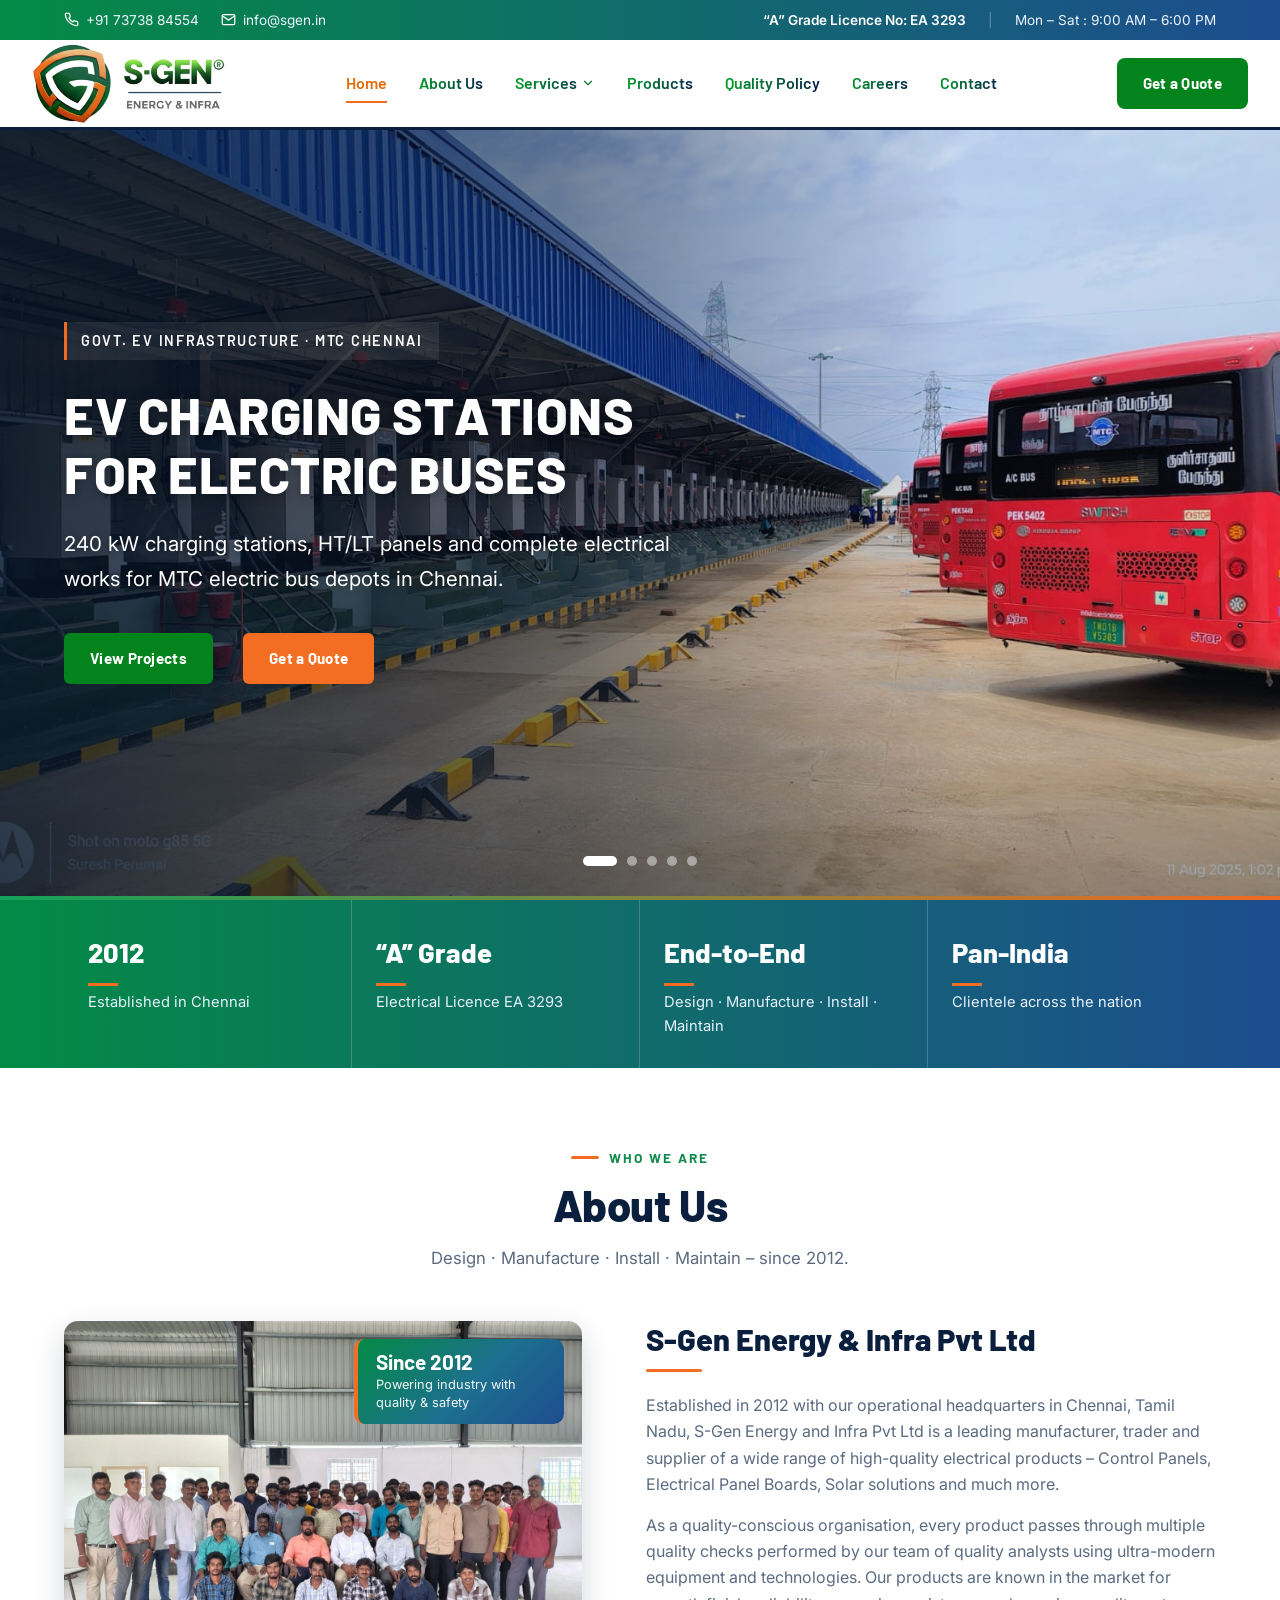
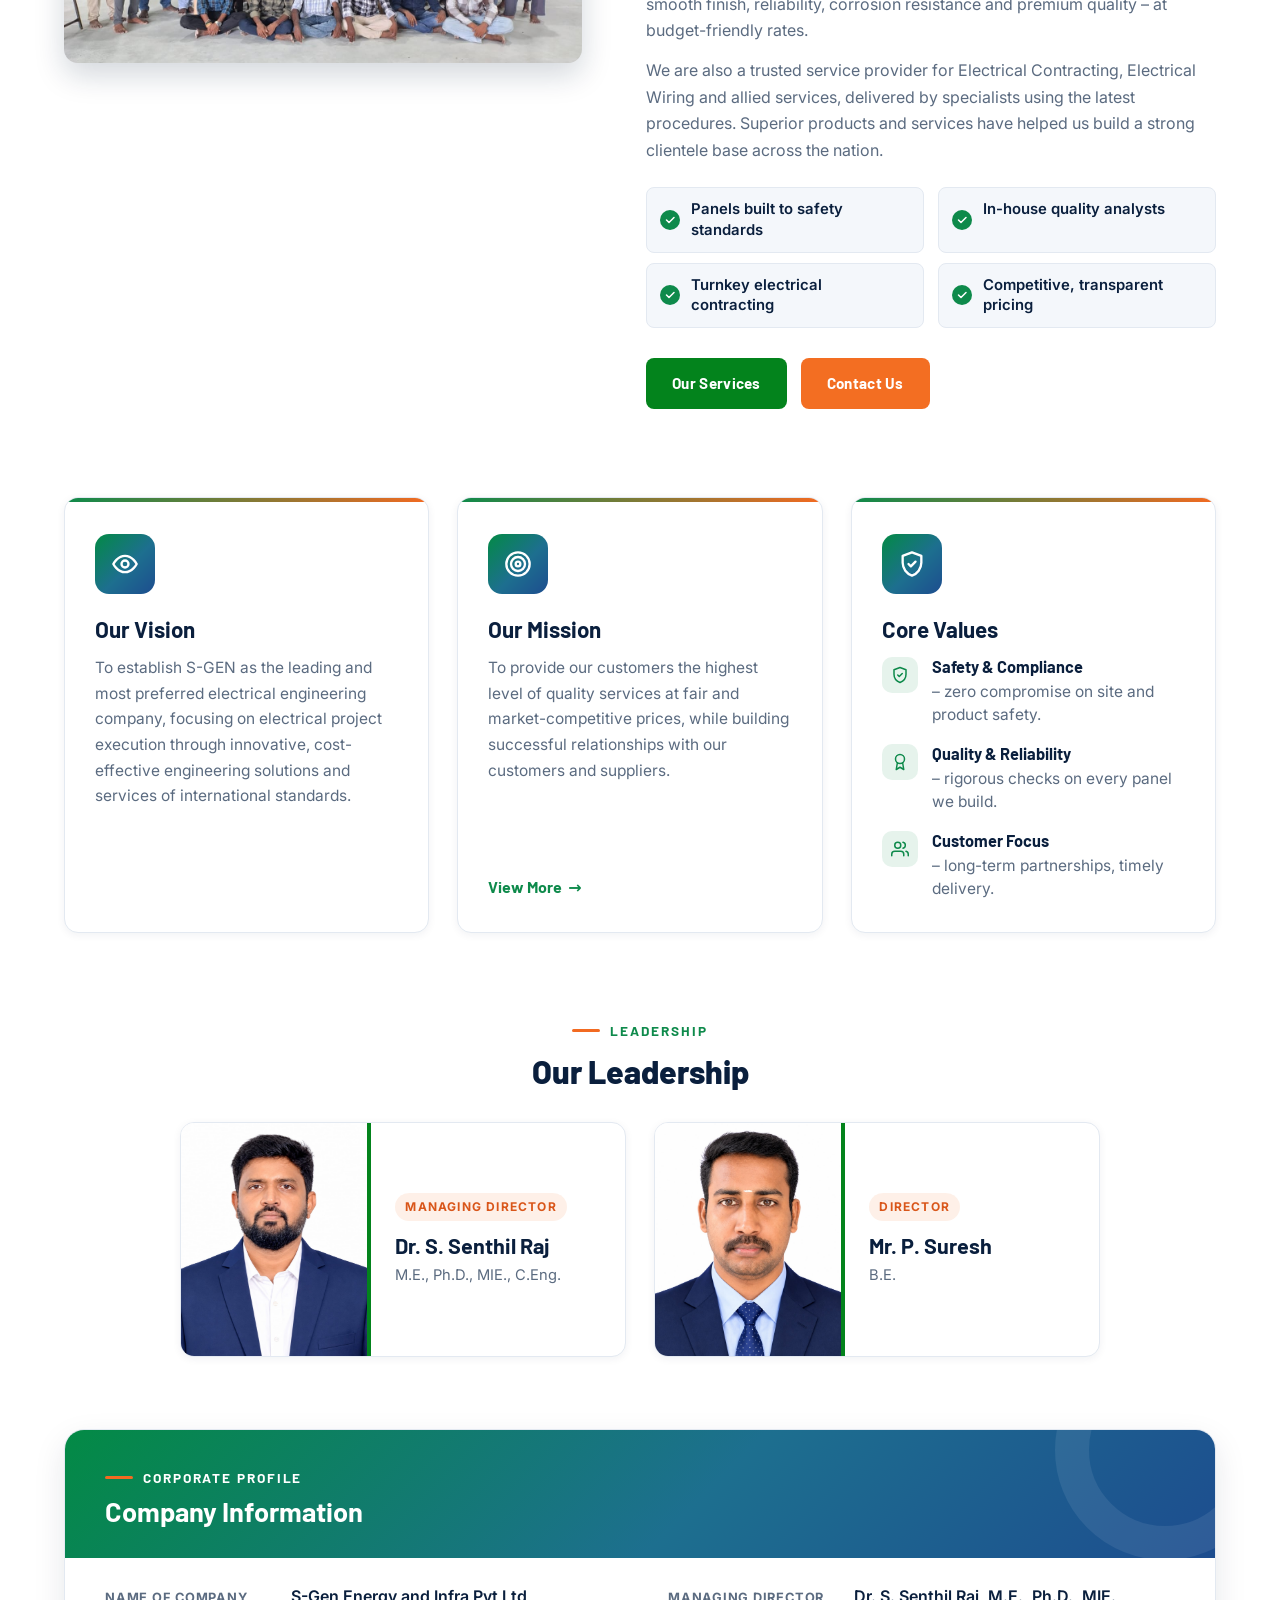
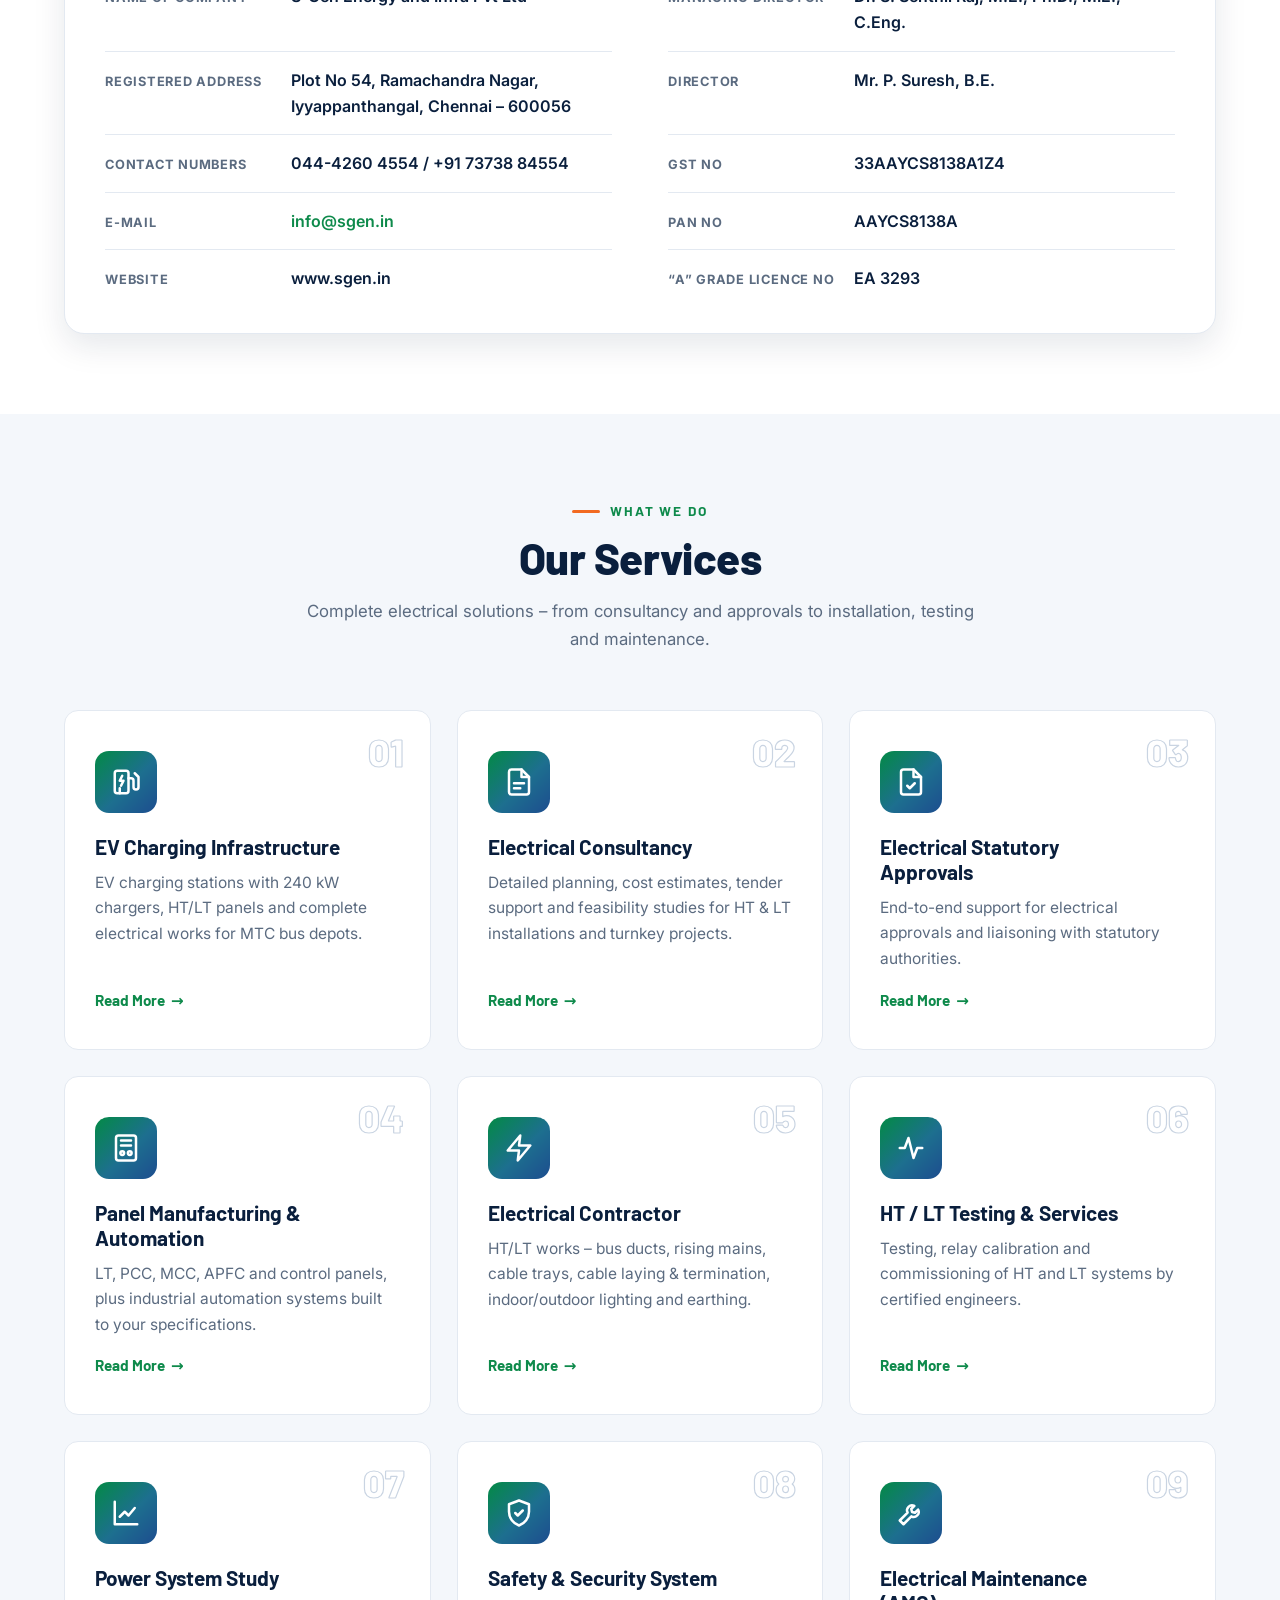
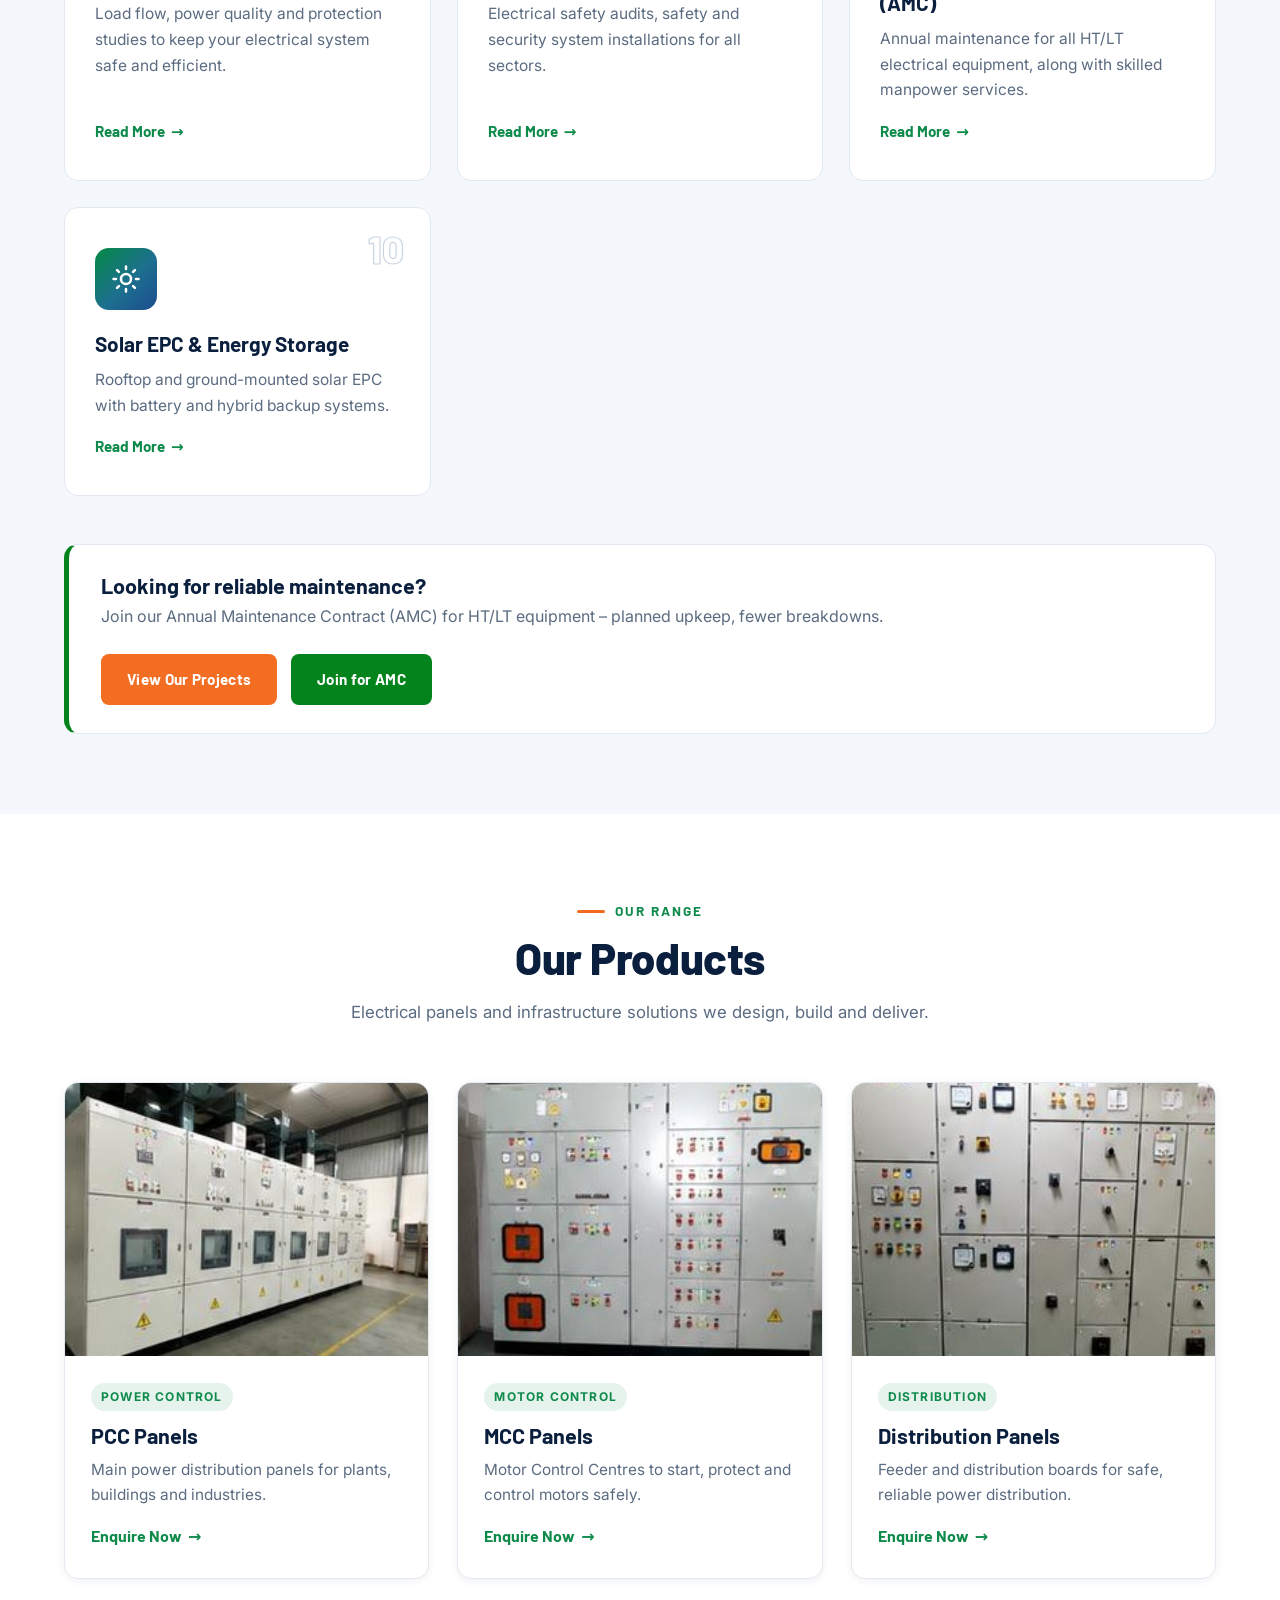
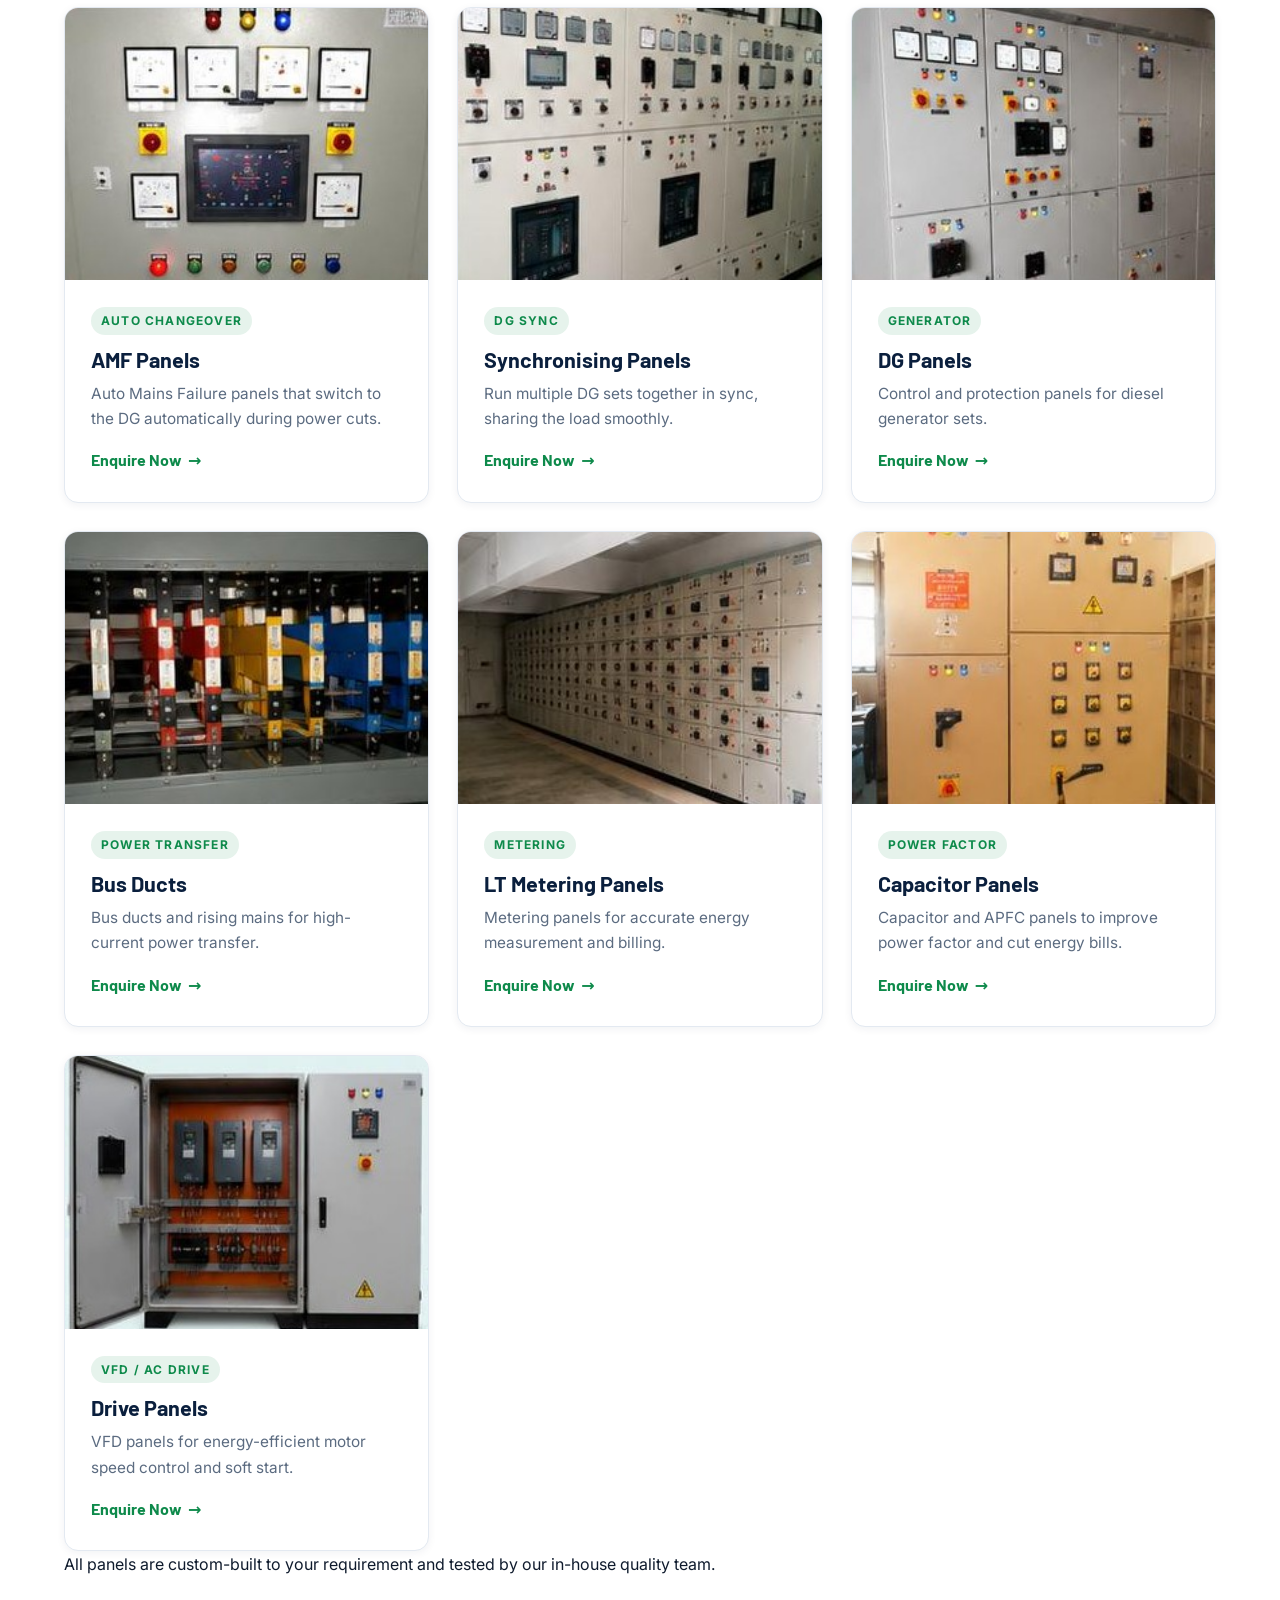
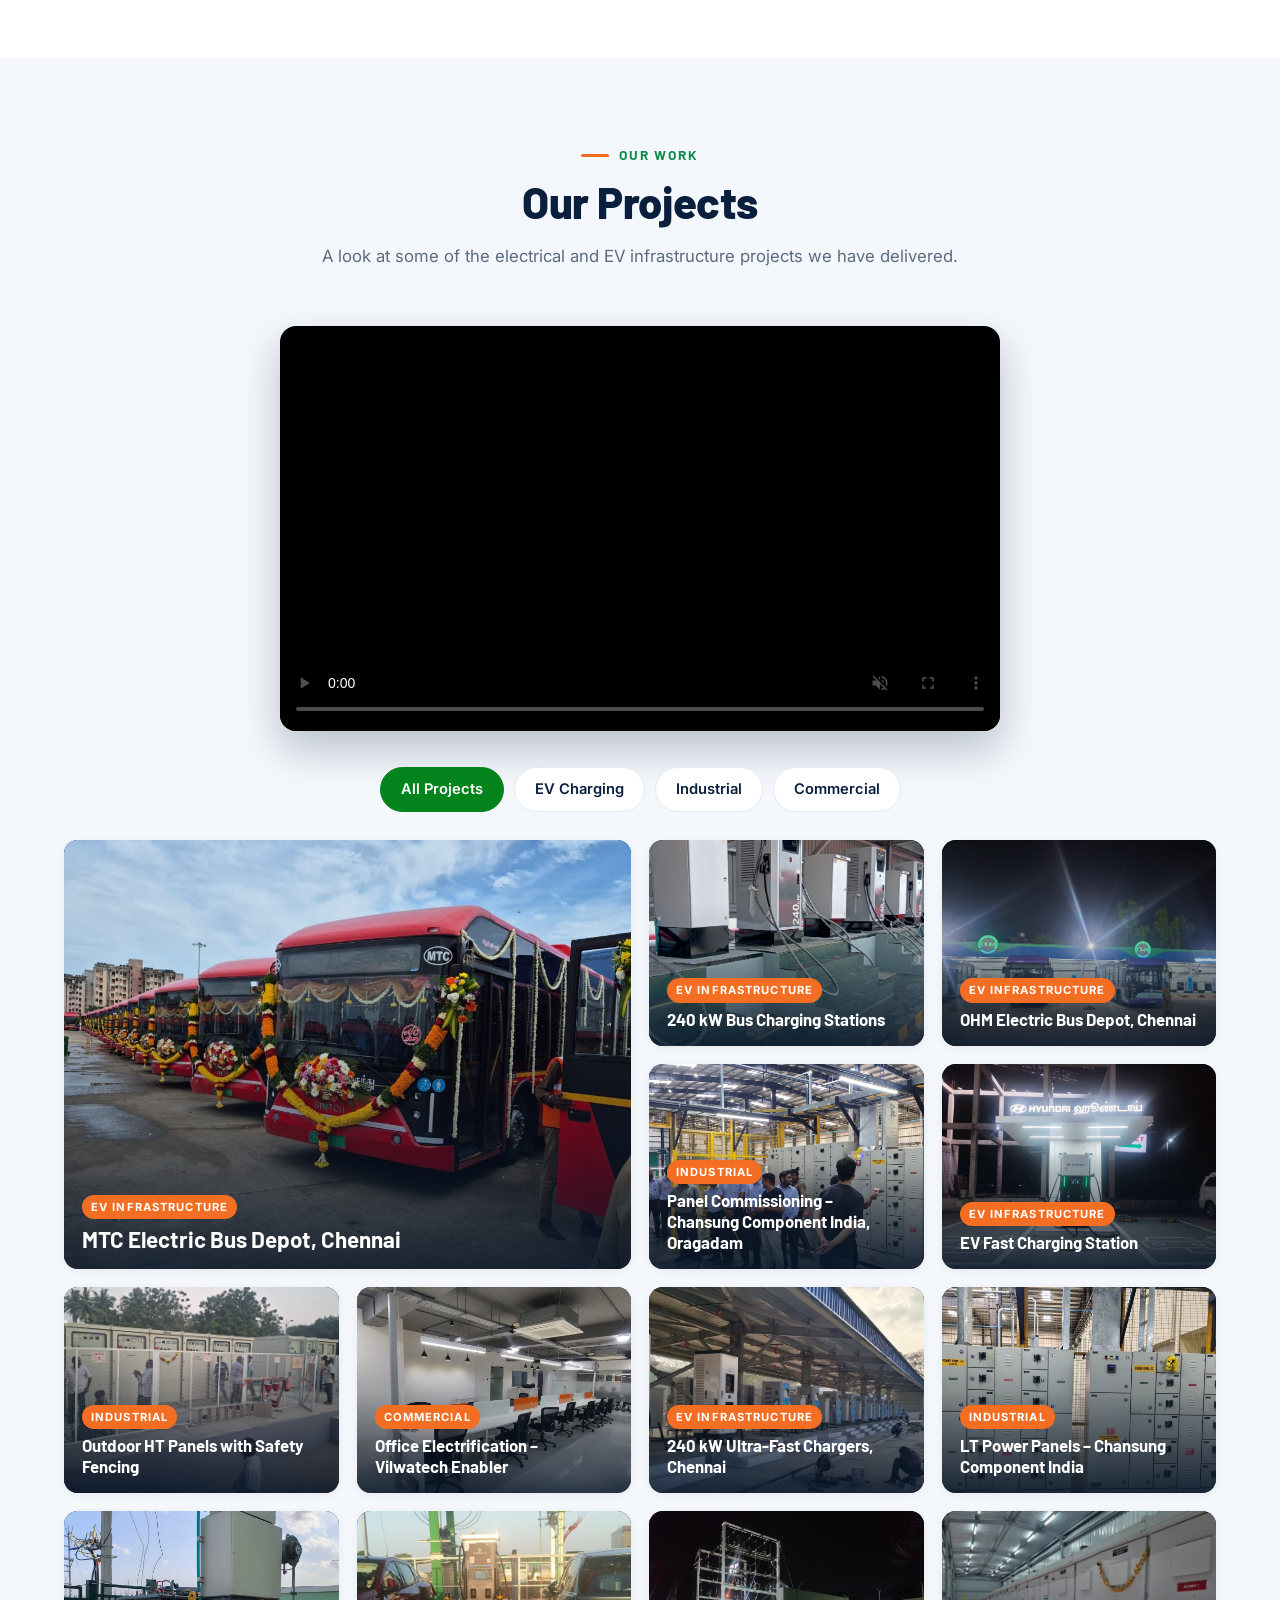
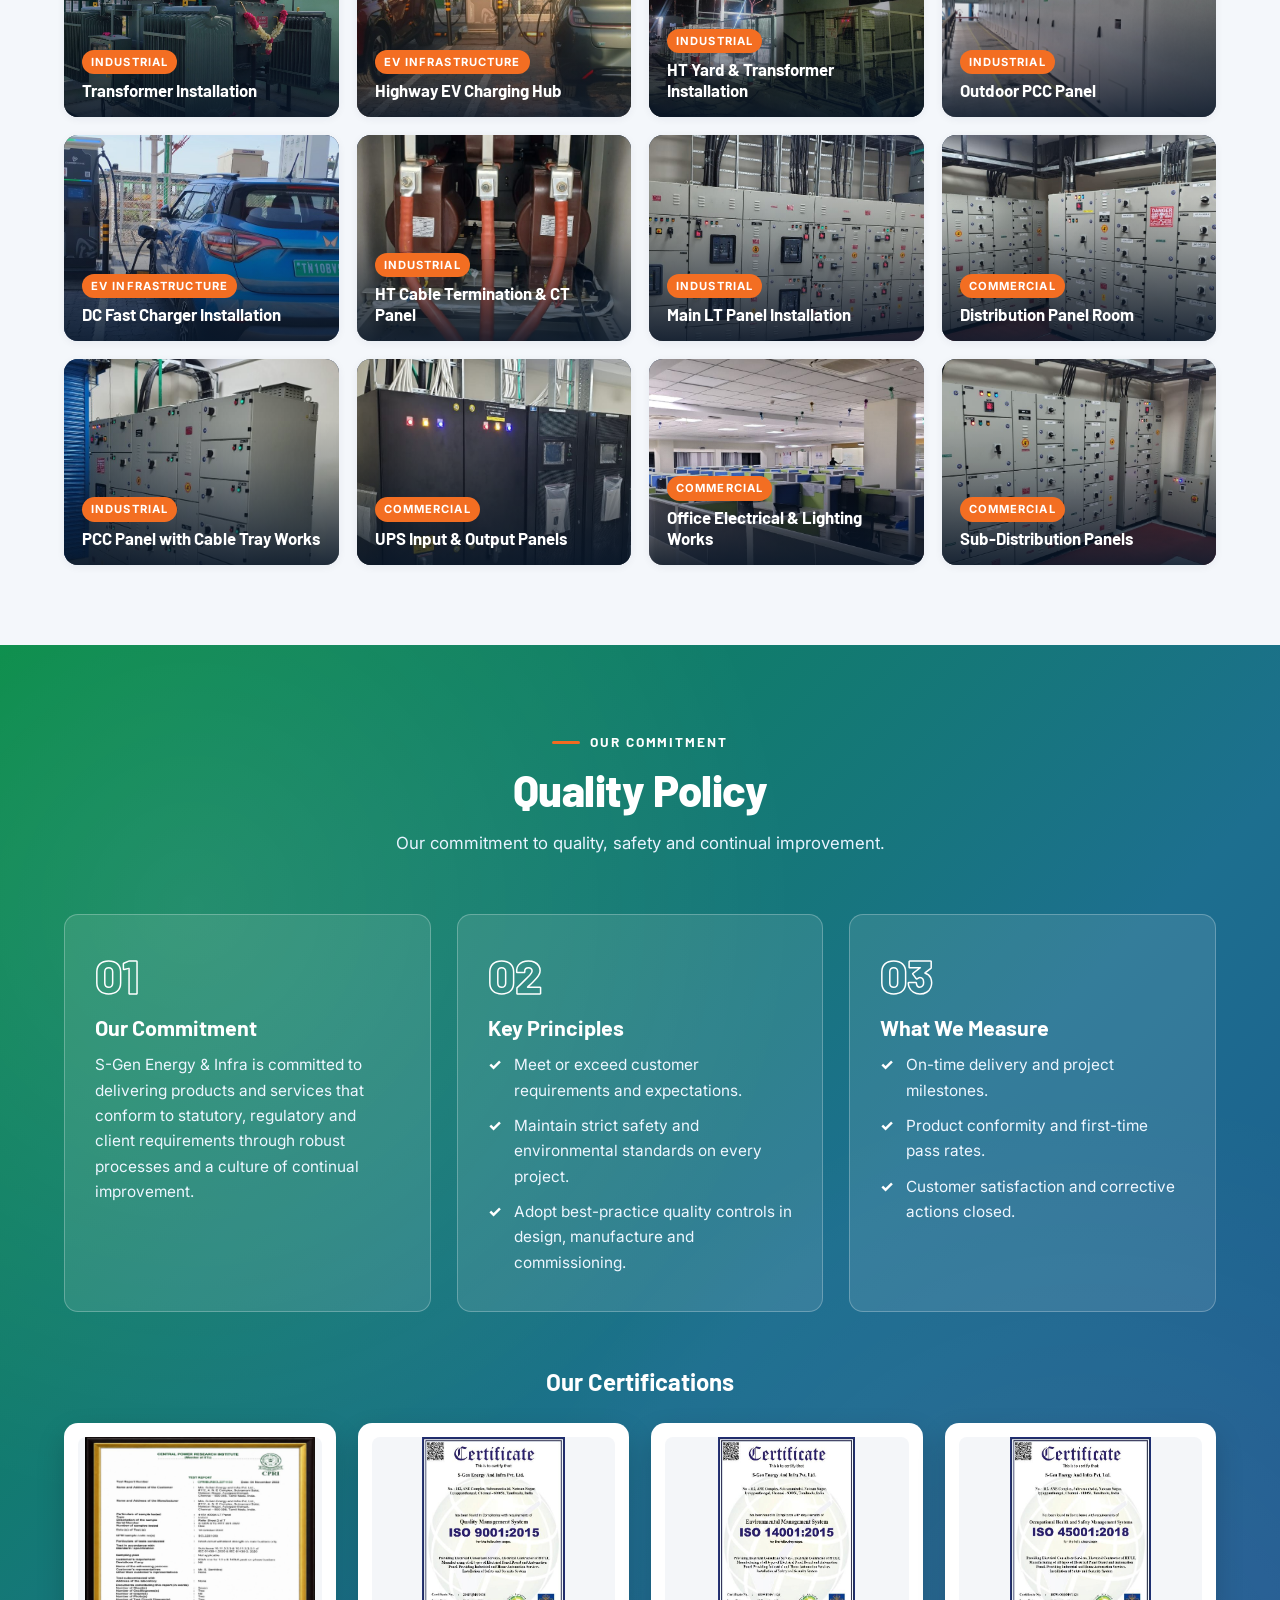
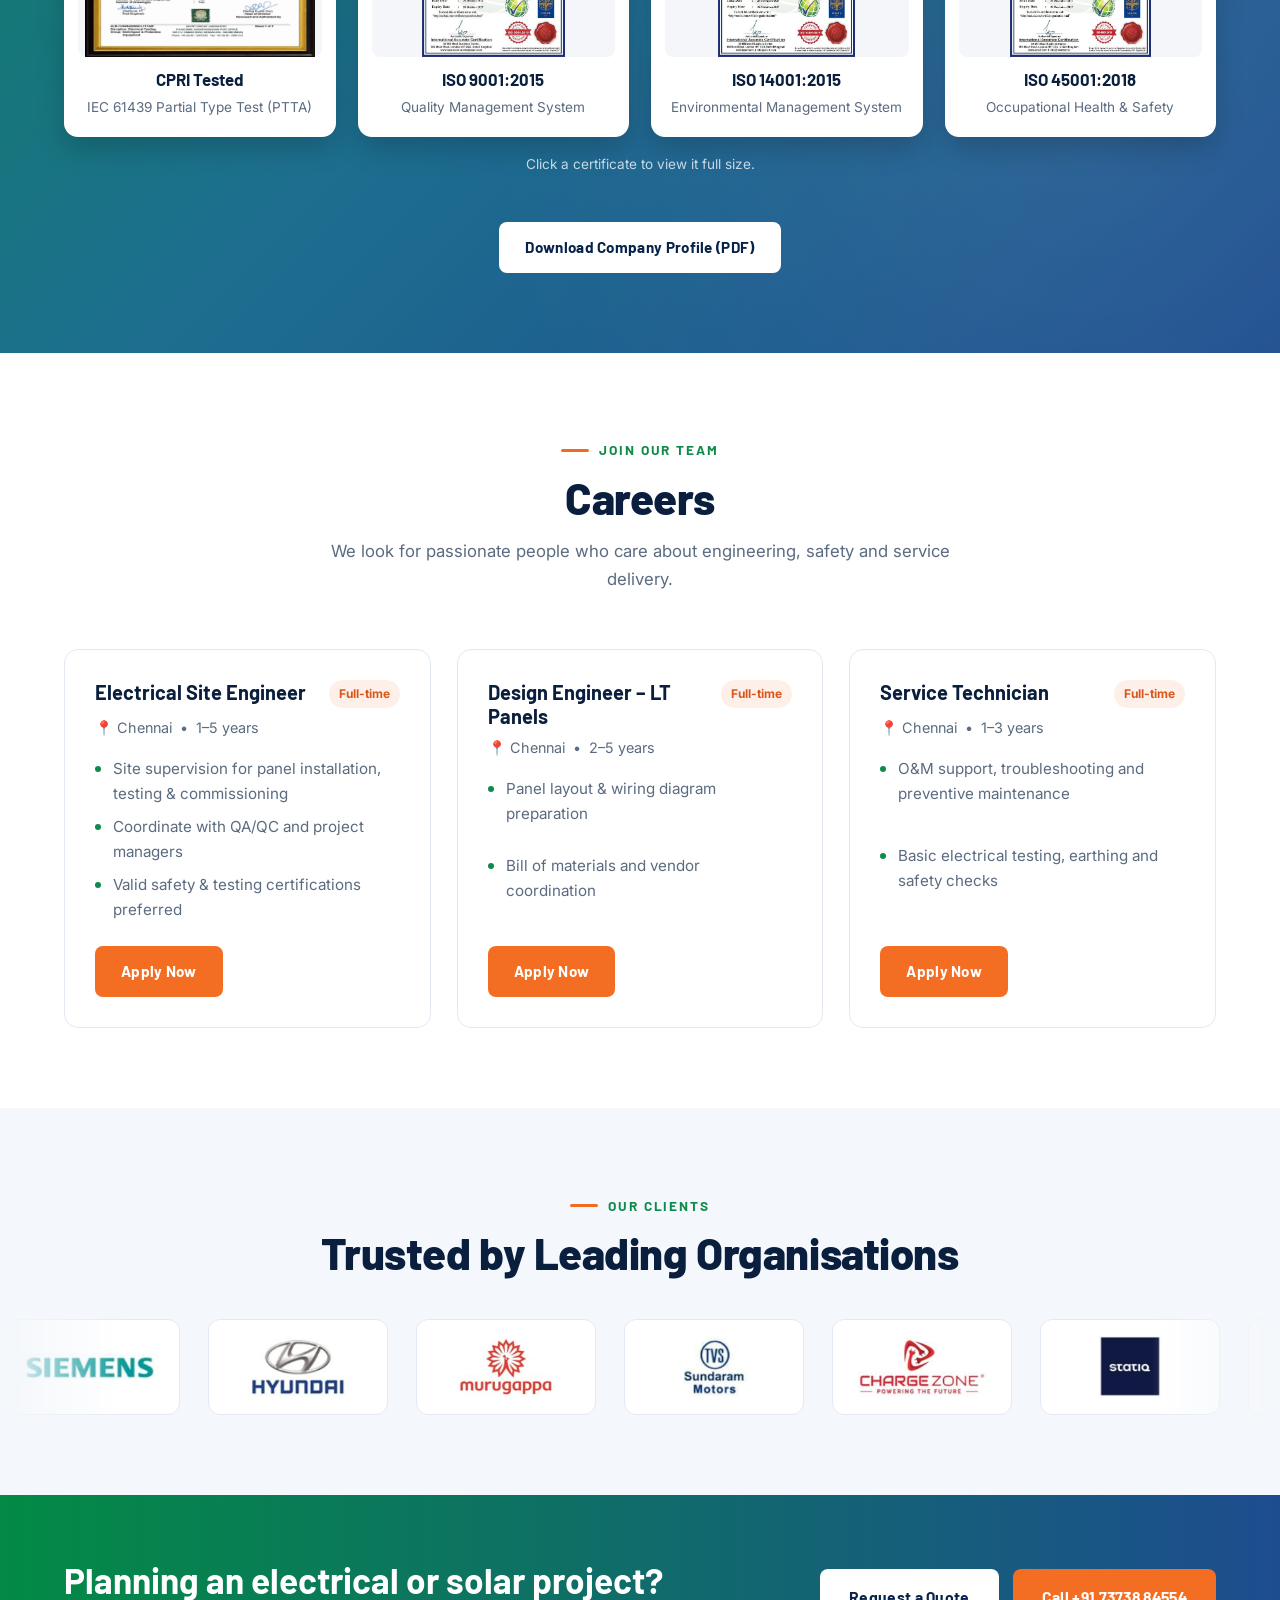
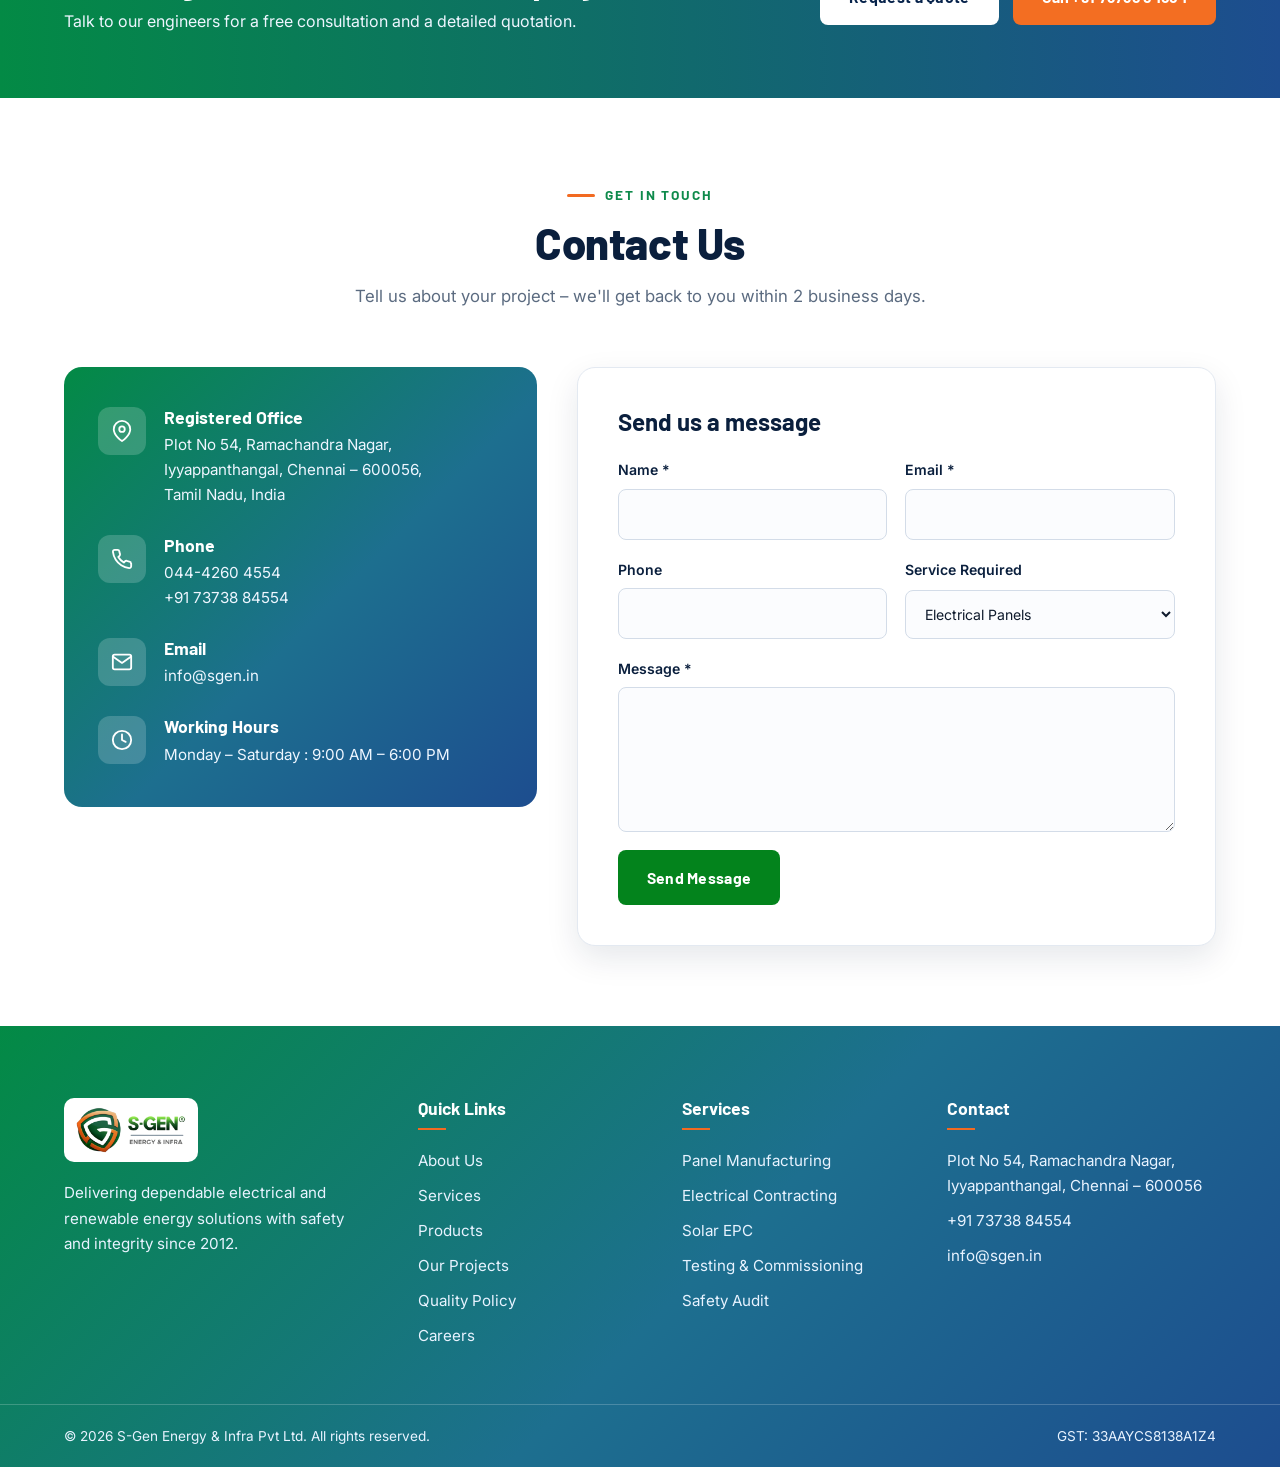
==== commit 872addc6: "mobile top bar fix" ====
--- a/index.html
+++ b/index.html
@@ -90,6 +90,20 @@
       .clients-track { animation-duration: 60s; }
       .client-item { width: 180px; height: 96px; padding: 14px 20px; }
       .client-item img { max-height: 62px; max-width: 100%; filter: none; opacity: 1; } /* logos always in original colour */
+      /* MOBILE — top bar shows phone, email, licence and working hours (2 lines) */
+      @media (max-width: 768px) {
+        :root { --topbar-h: 62px; }
+        .topbar { height: auto; padding: 6px 0; }
+        .topbar-inner { flex-direction: column; gap: 3px; justify-content: center; }
+        .topbar-left, .topbar-right { display: flex !important; justify-content: center; flex-wrap: wrap; gap: 4px 14px; font-size: 0.74rem; }
+        .topbar-left a:last-child { display: inline-flex !important; }
+        .topbar svg { width: 13px; height: 13px; }
+        /* hero text: more space from the left edge */
+        .hero-content { padding-left: 28px; padding-right: 24px; }
+      }
+      @media (max-width: 400px) {
+        .topbar-left, .topbar-right { font-size: 0.68rem; gap: 3px 10px; }
+      }
     </style>
   </head>
 
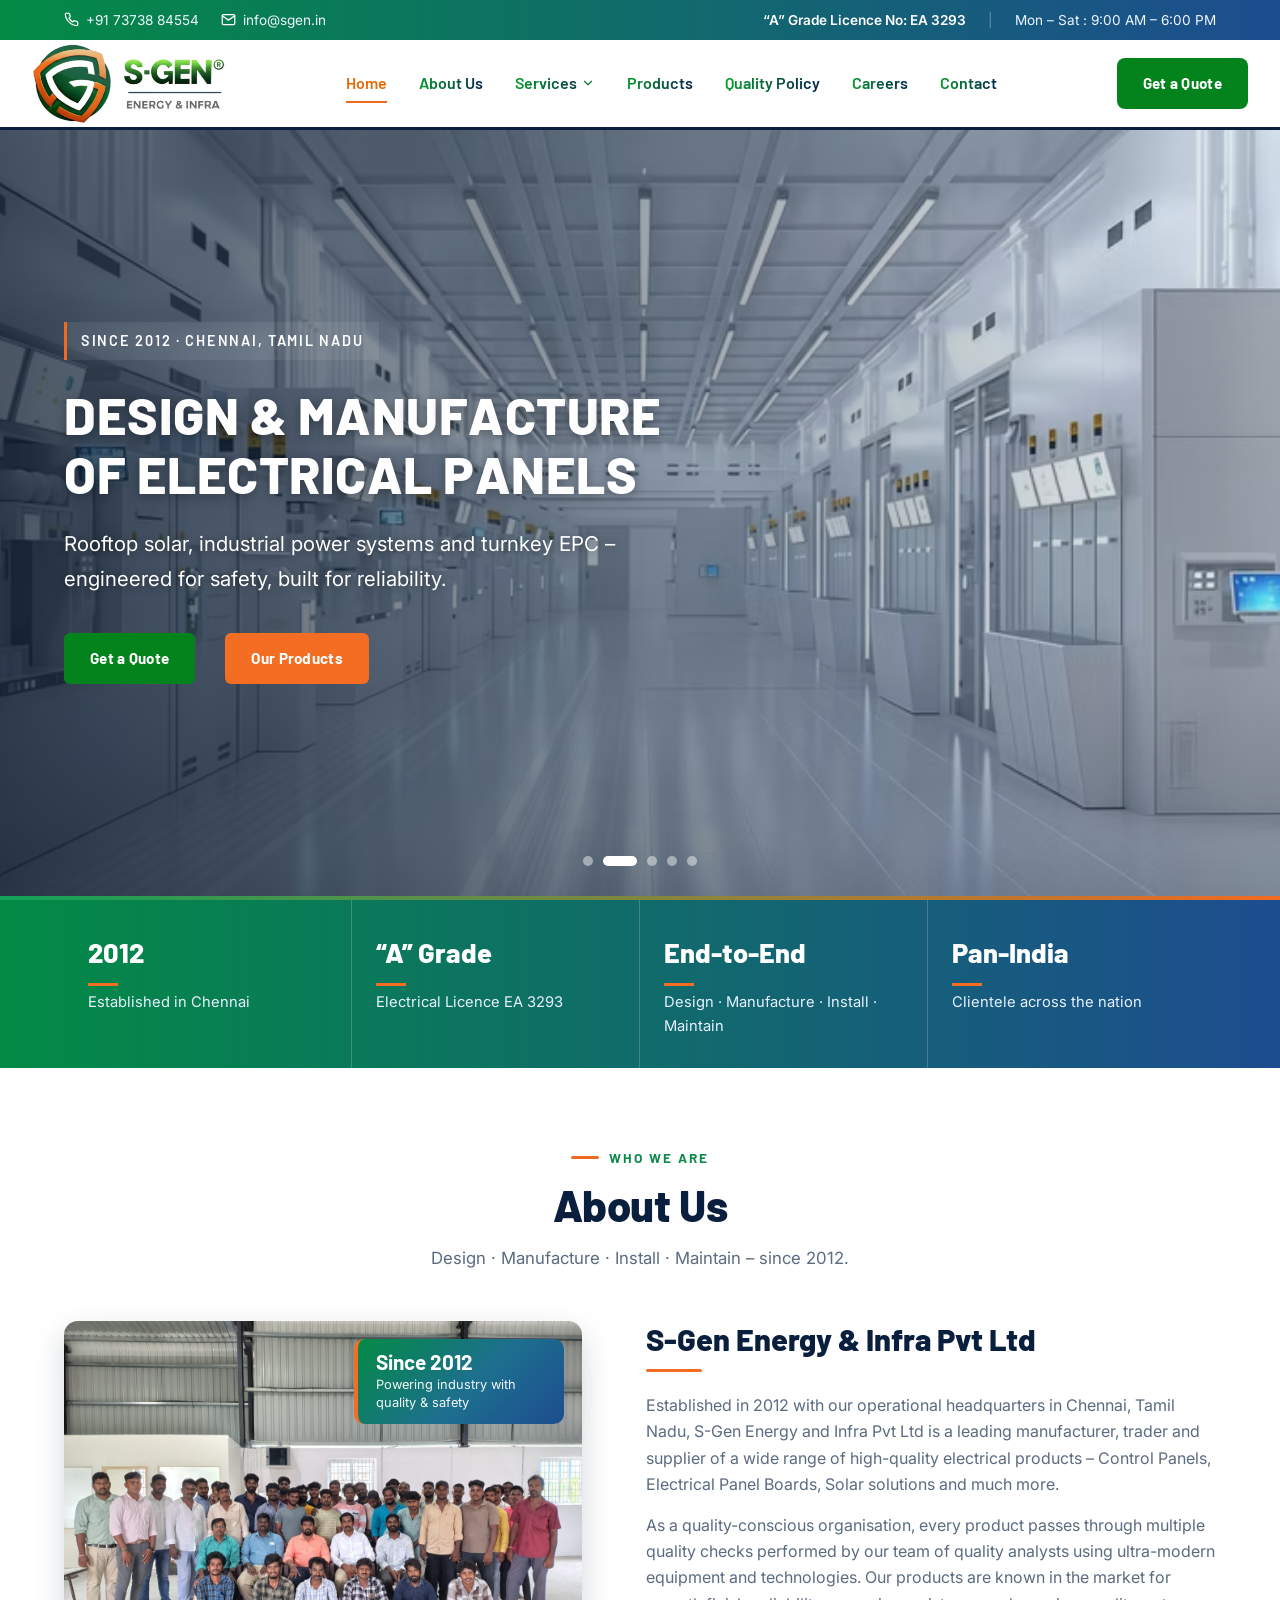
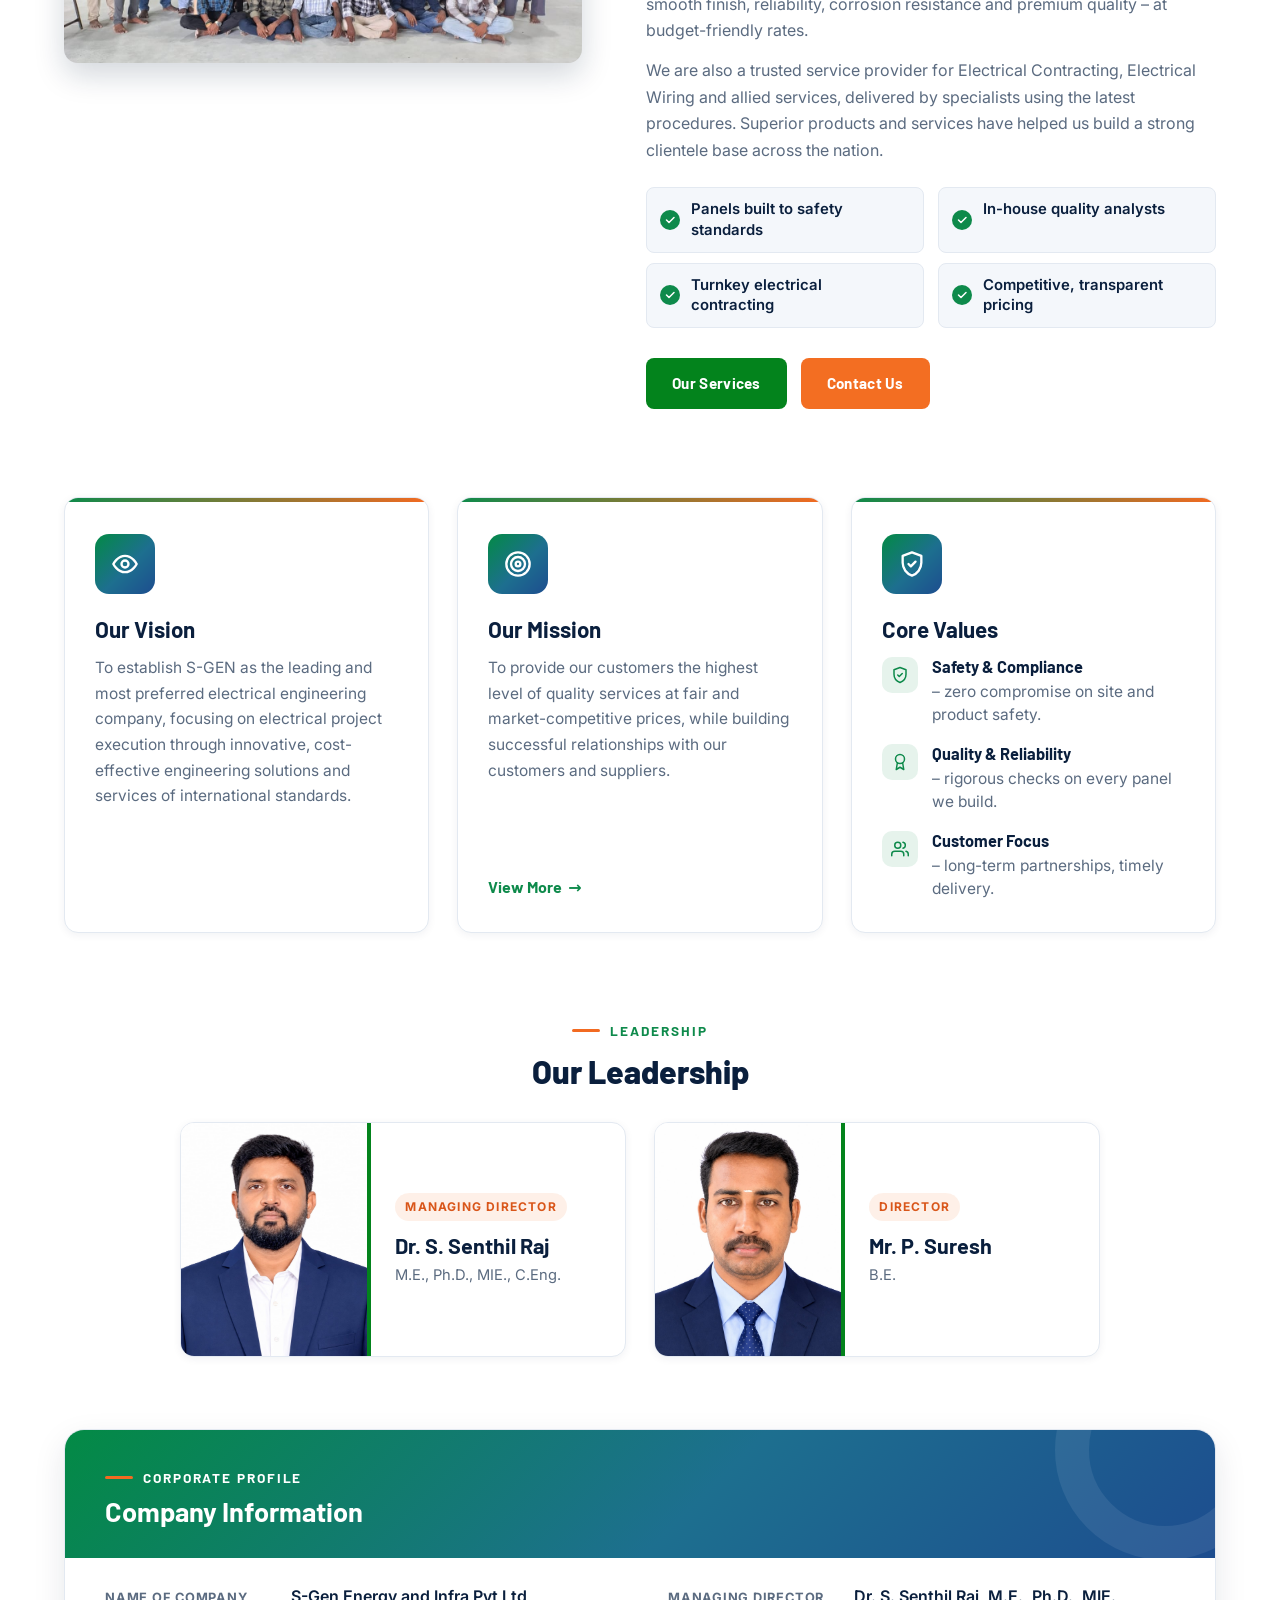
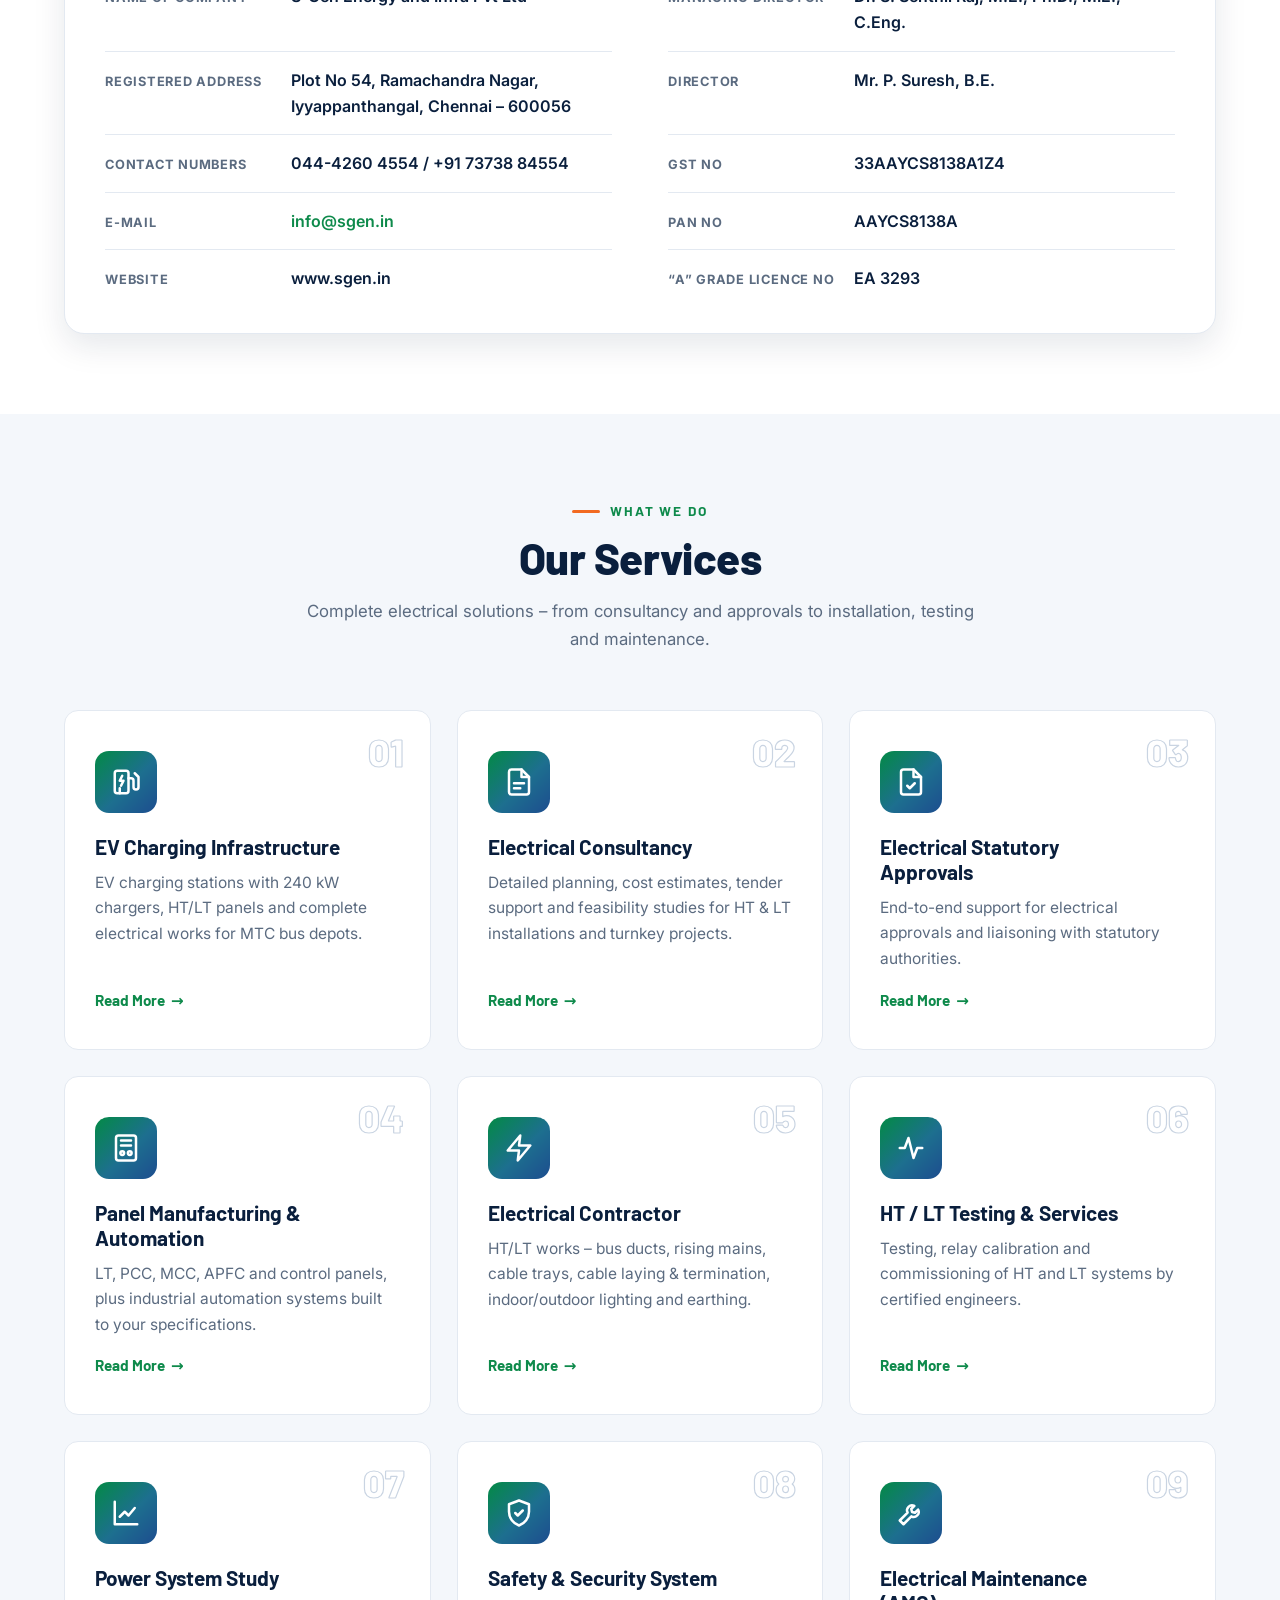
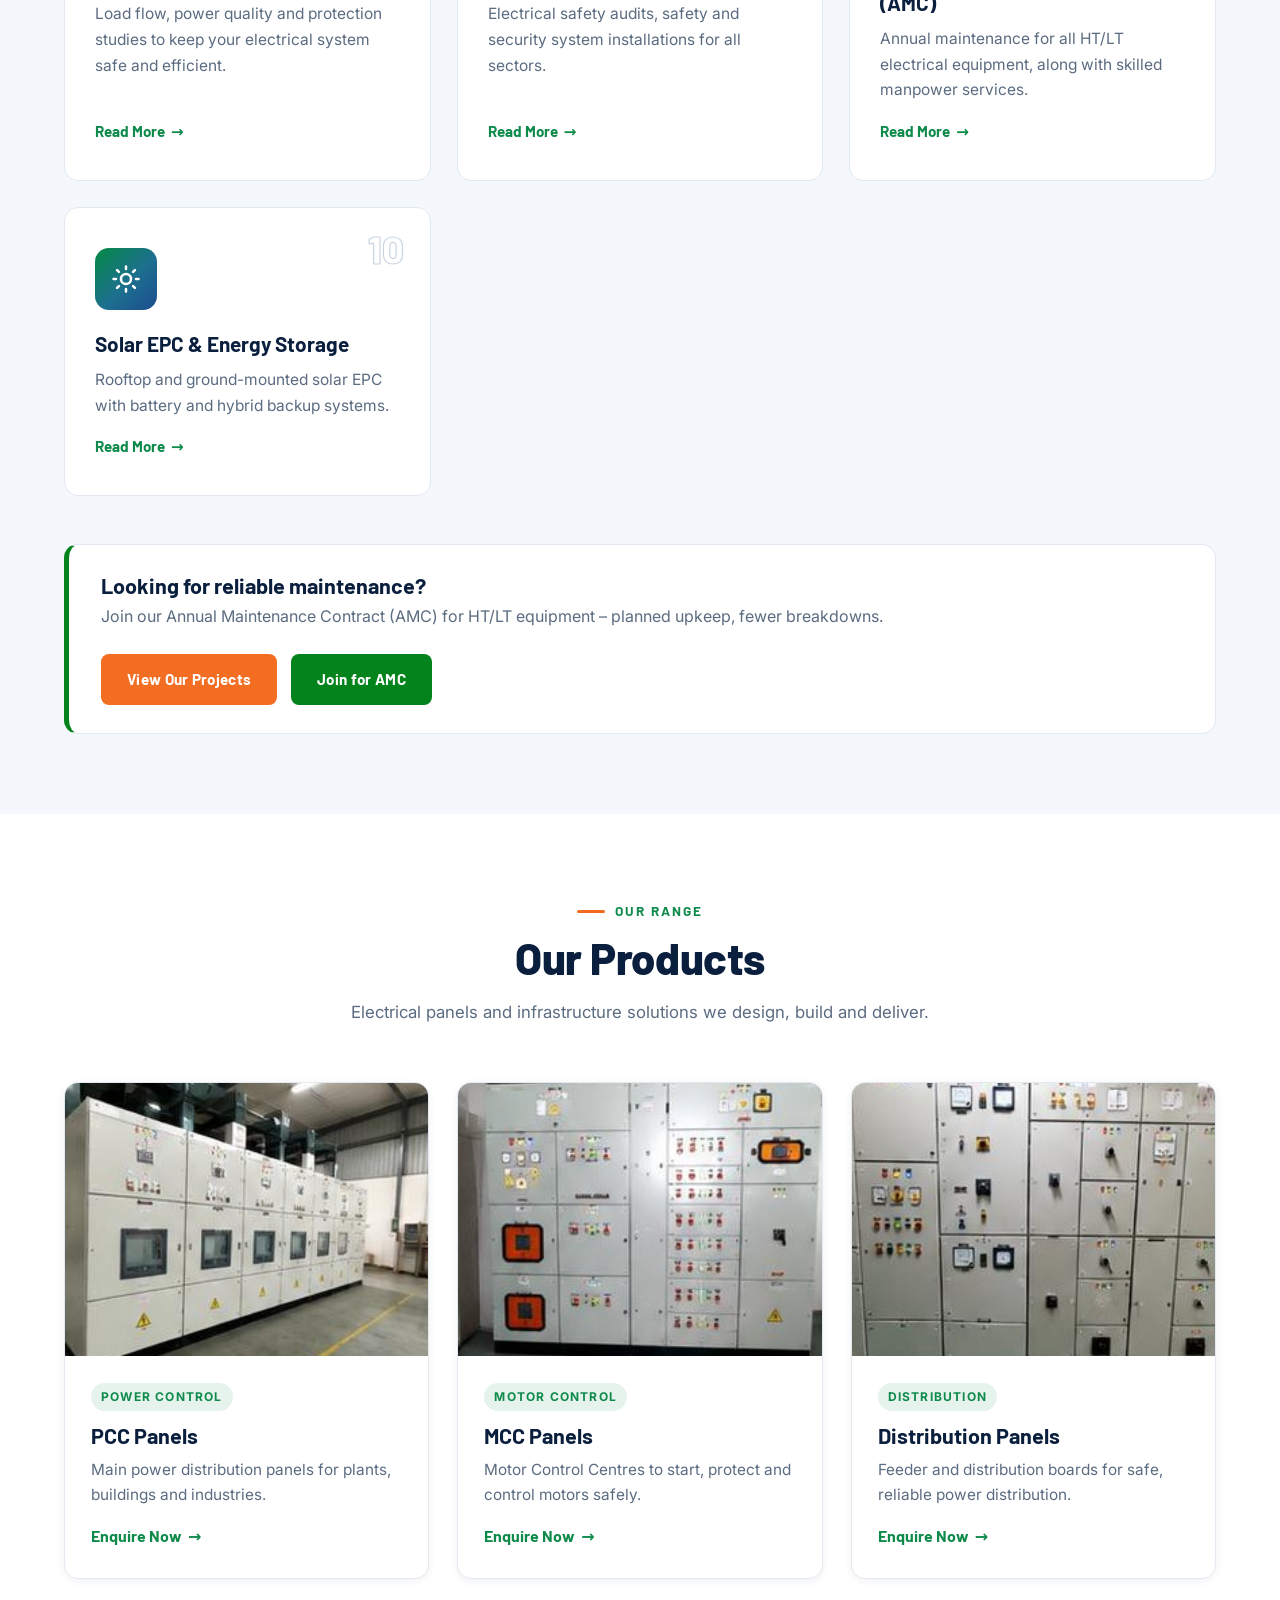
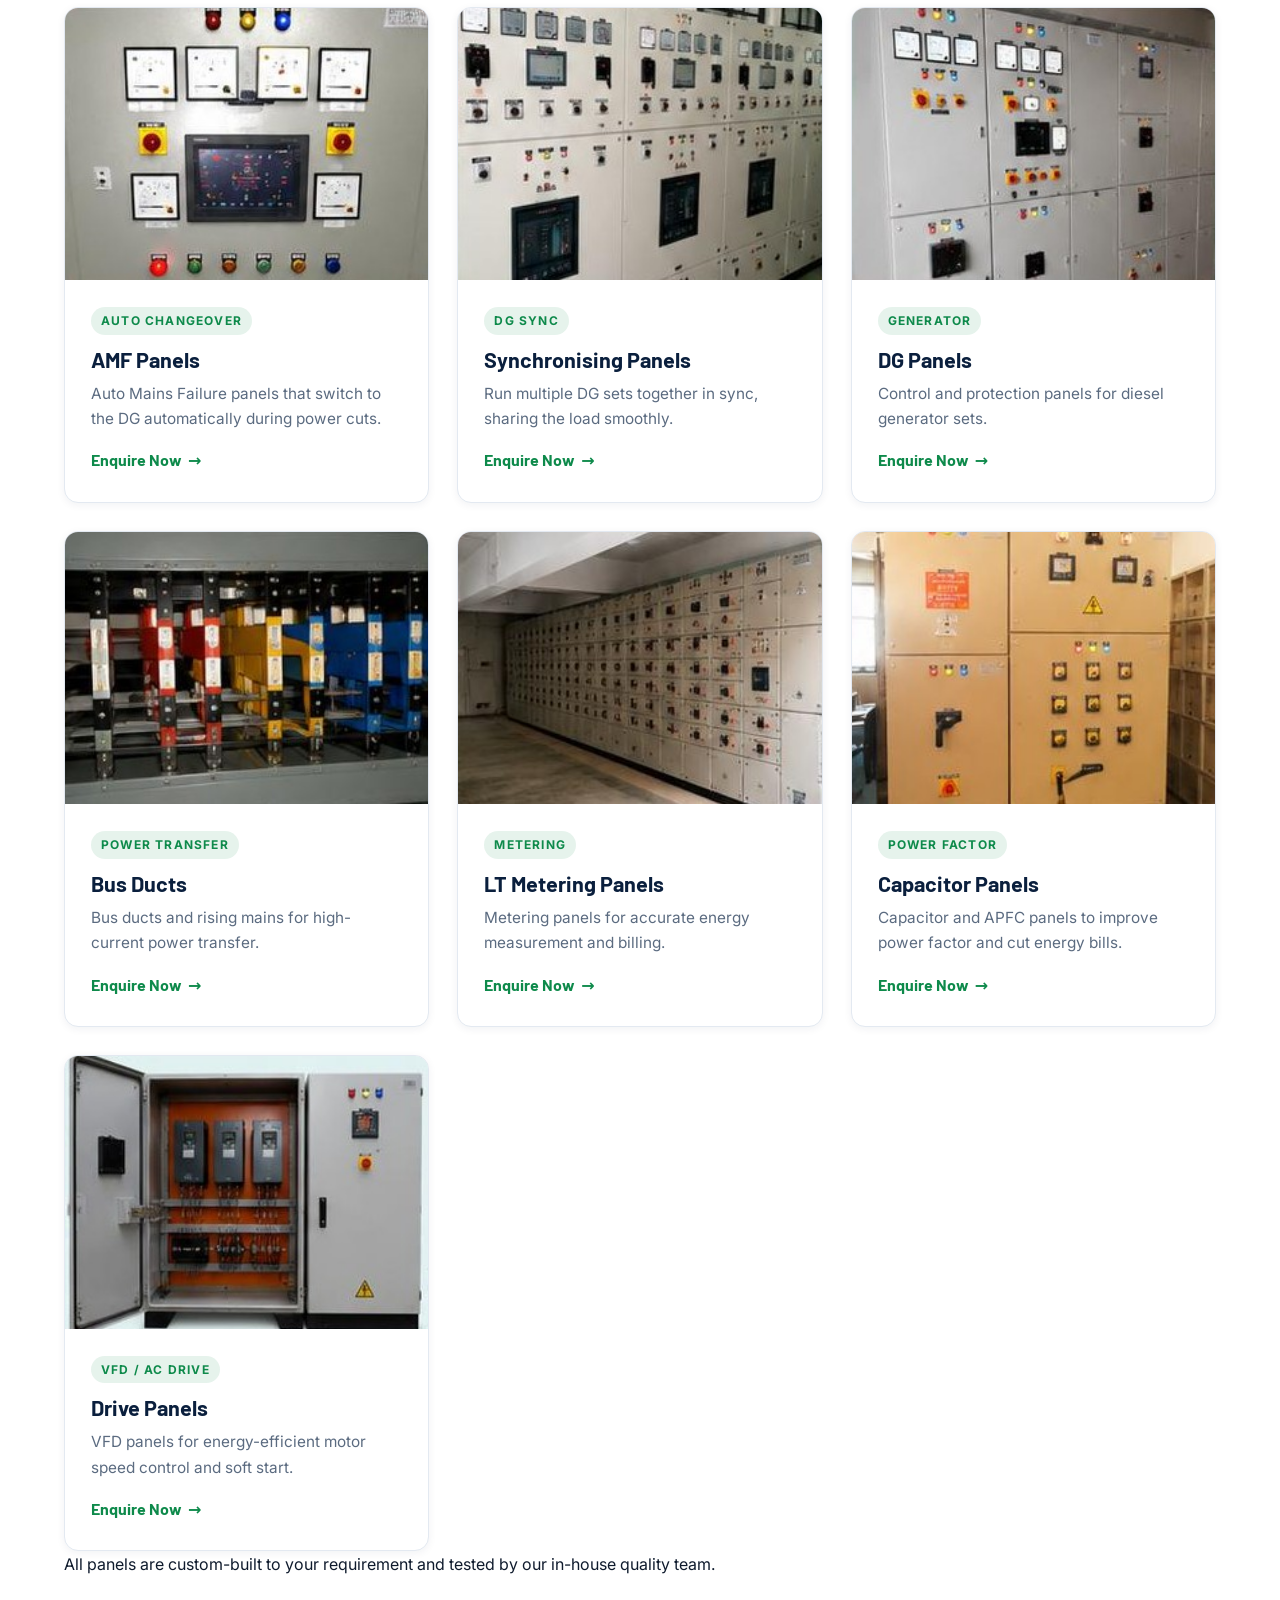
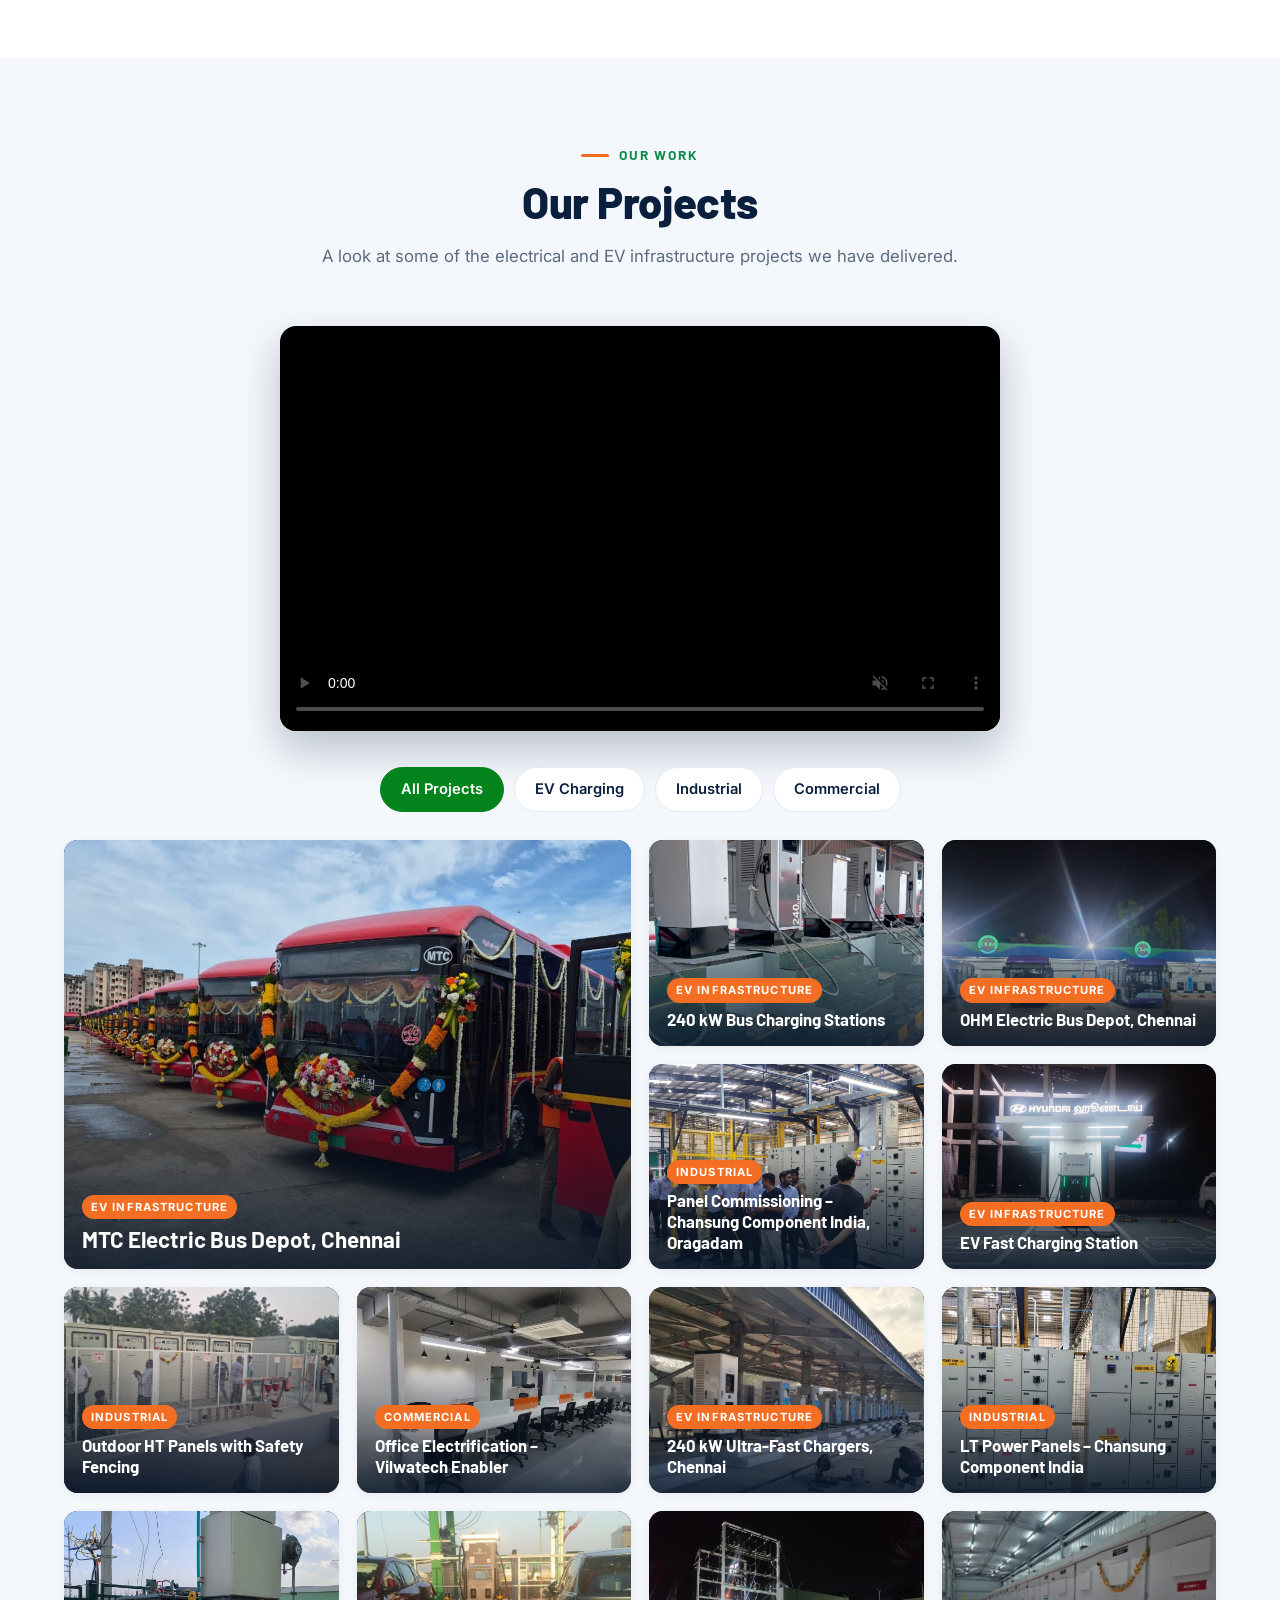
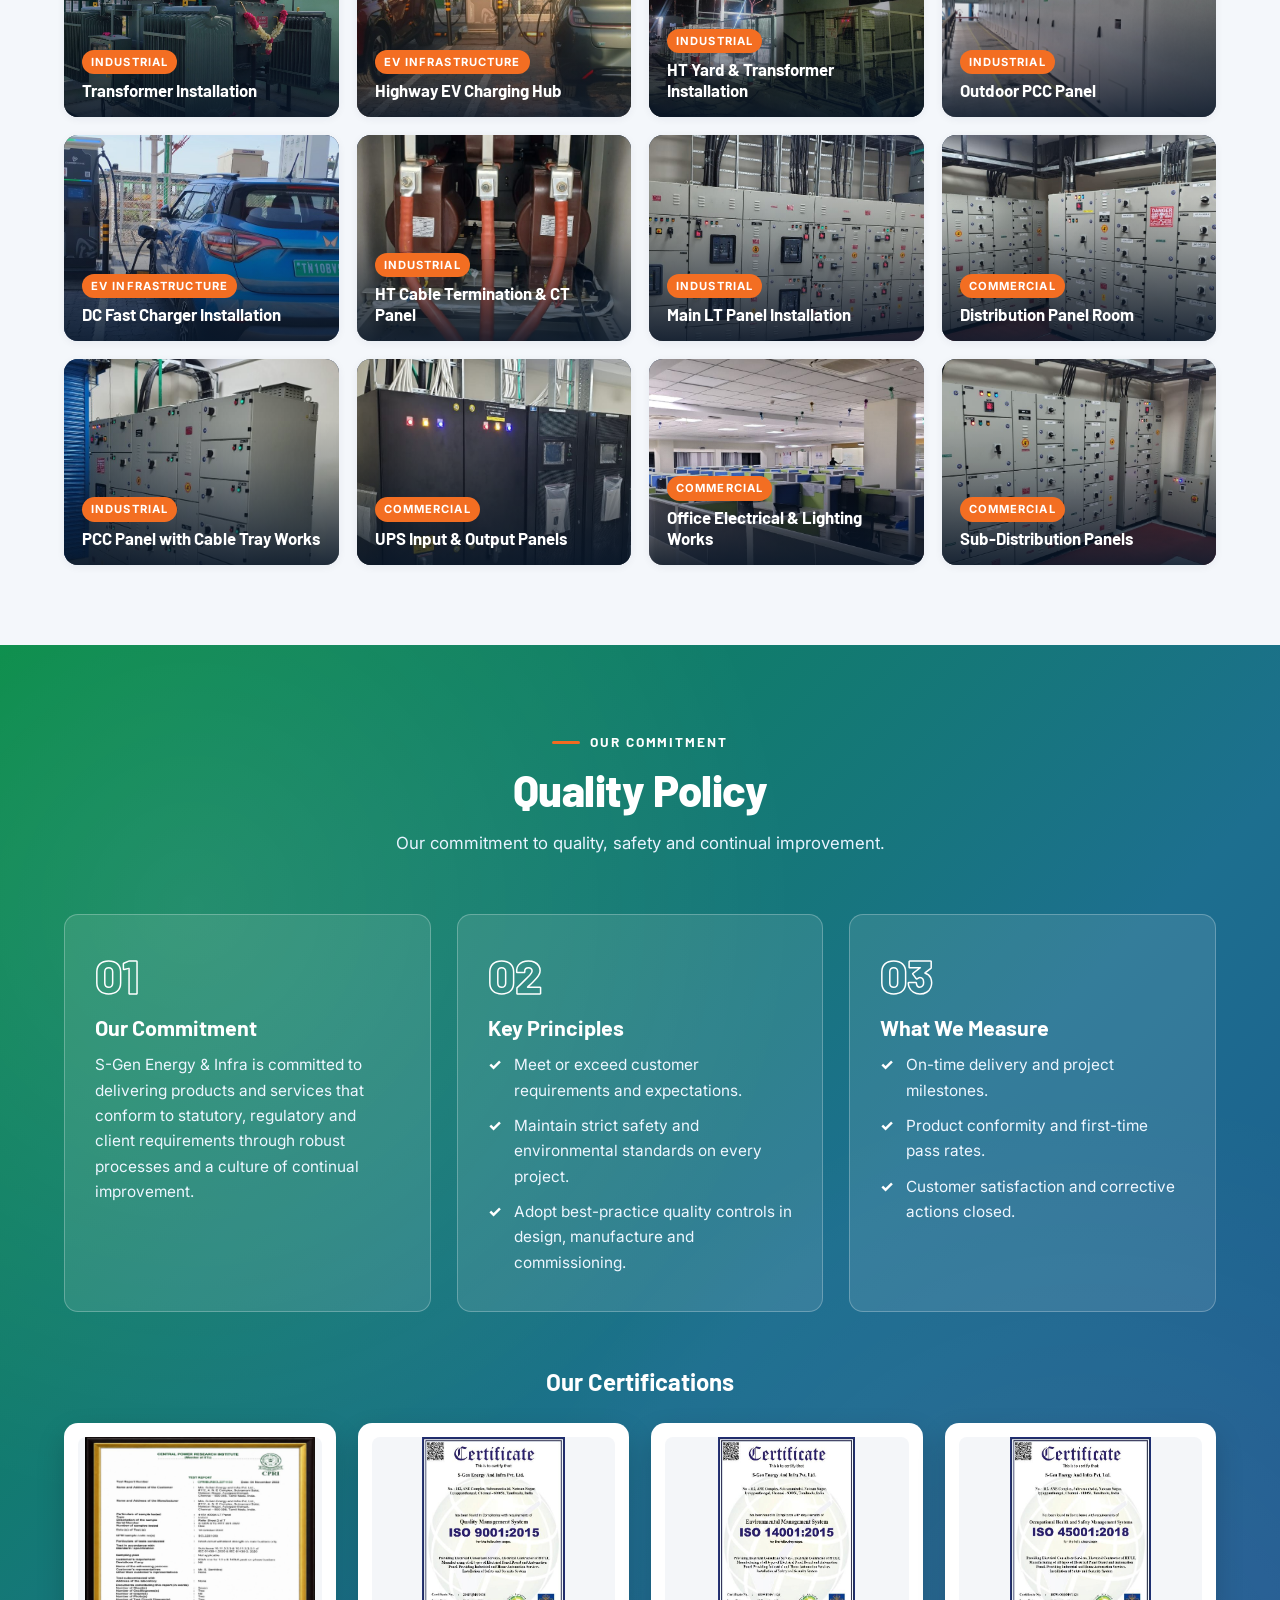
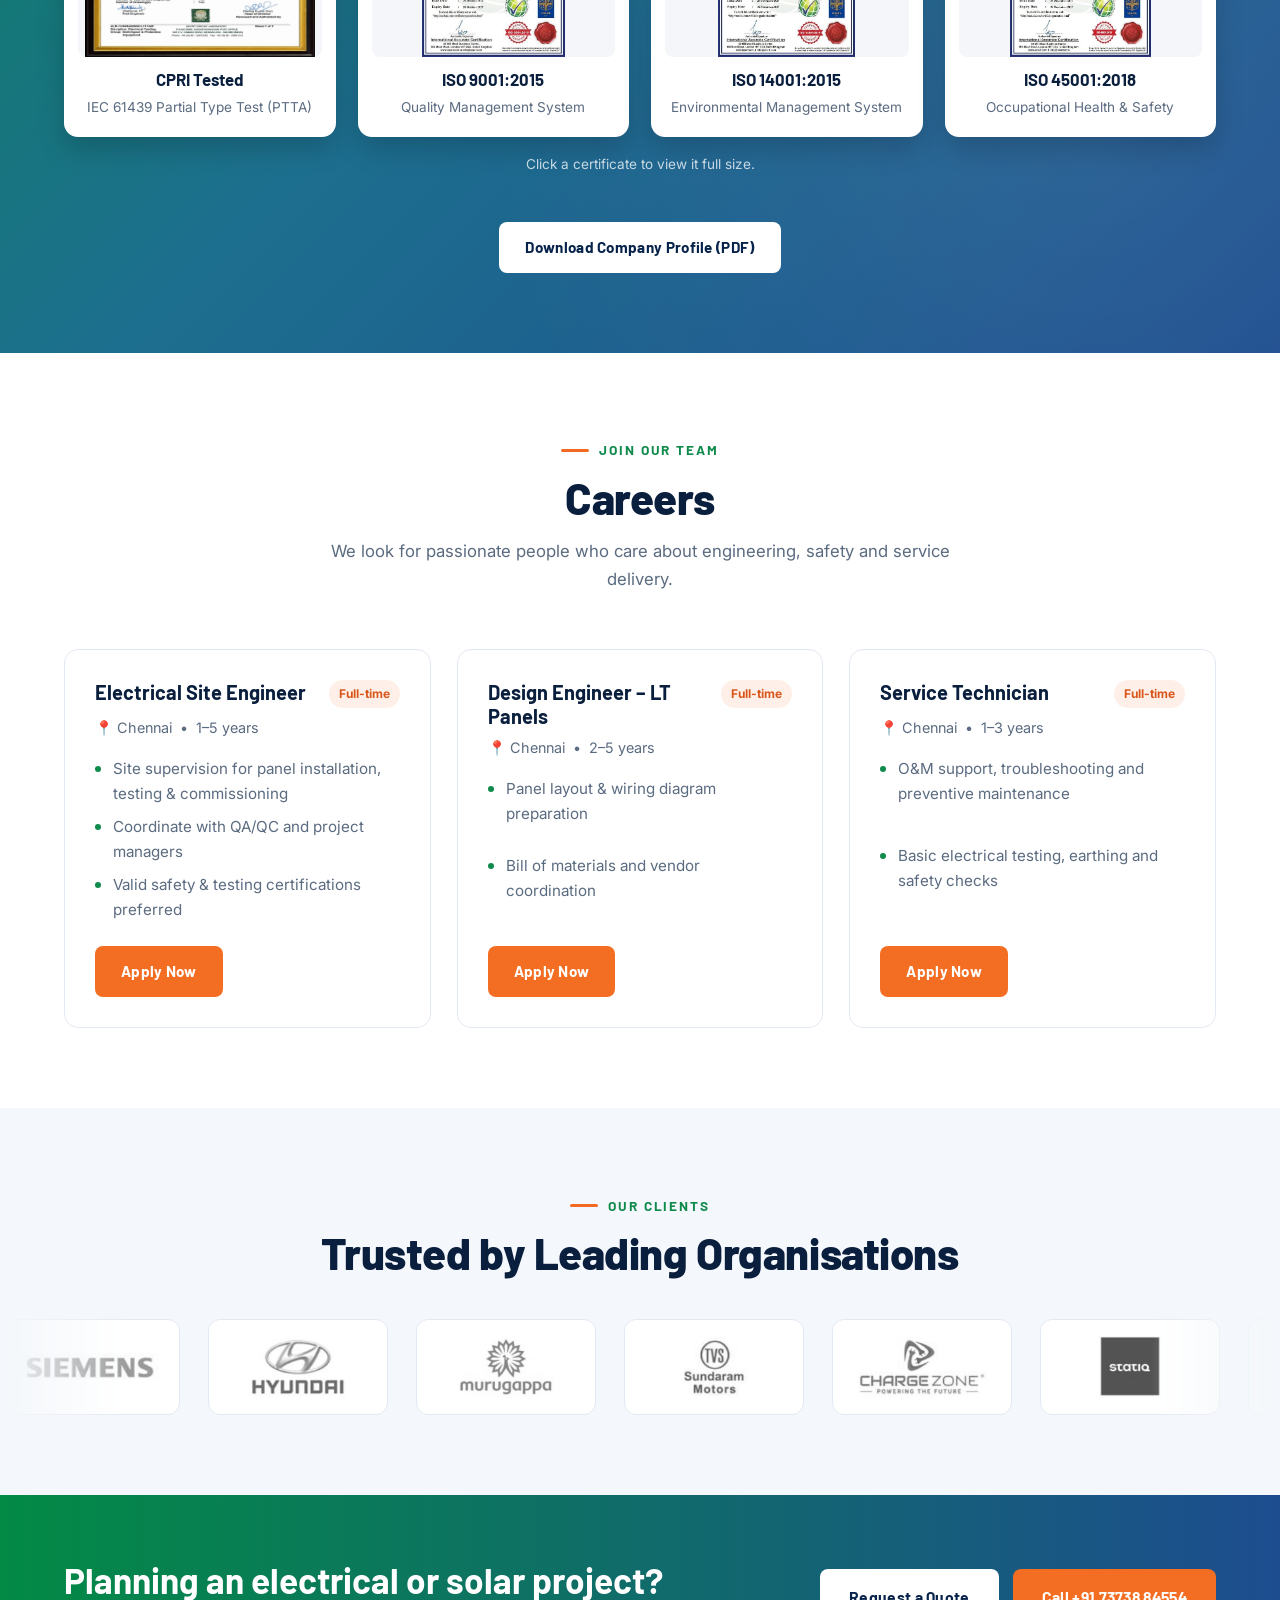
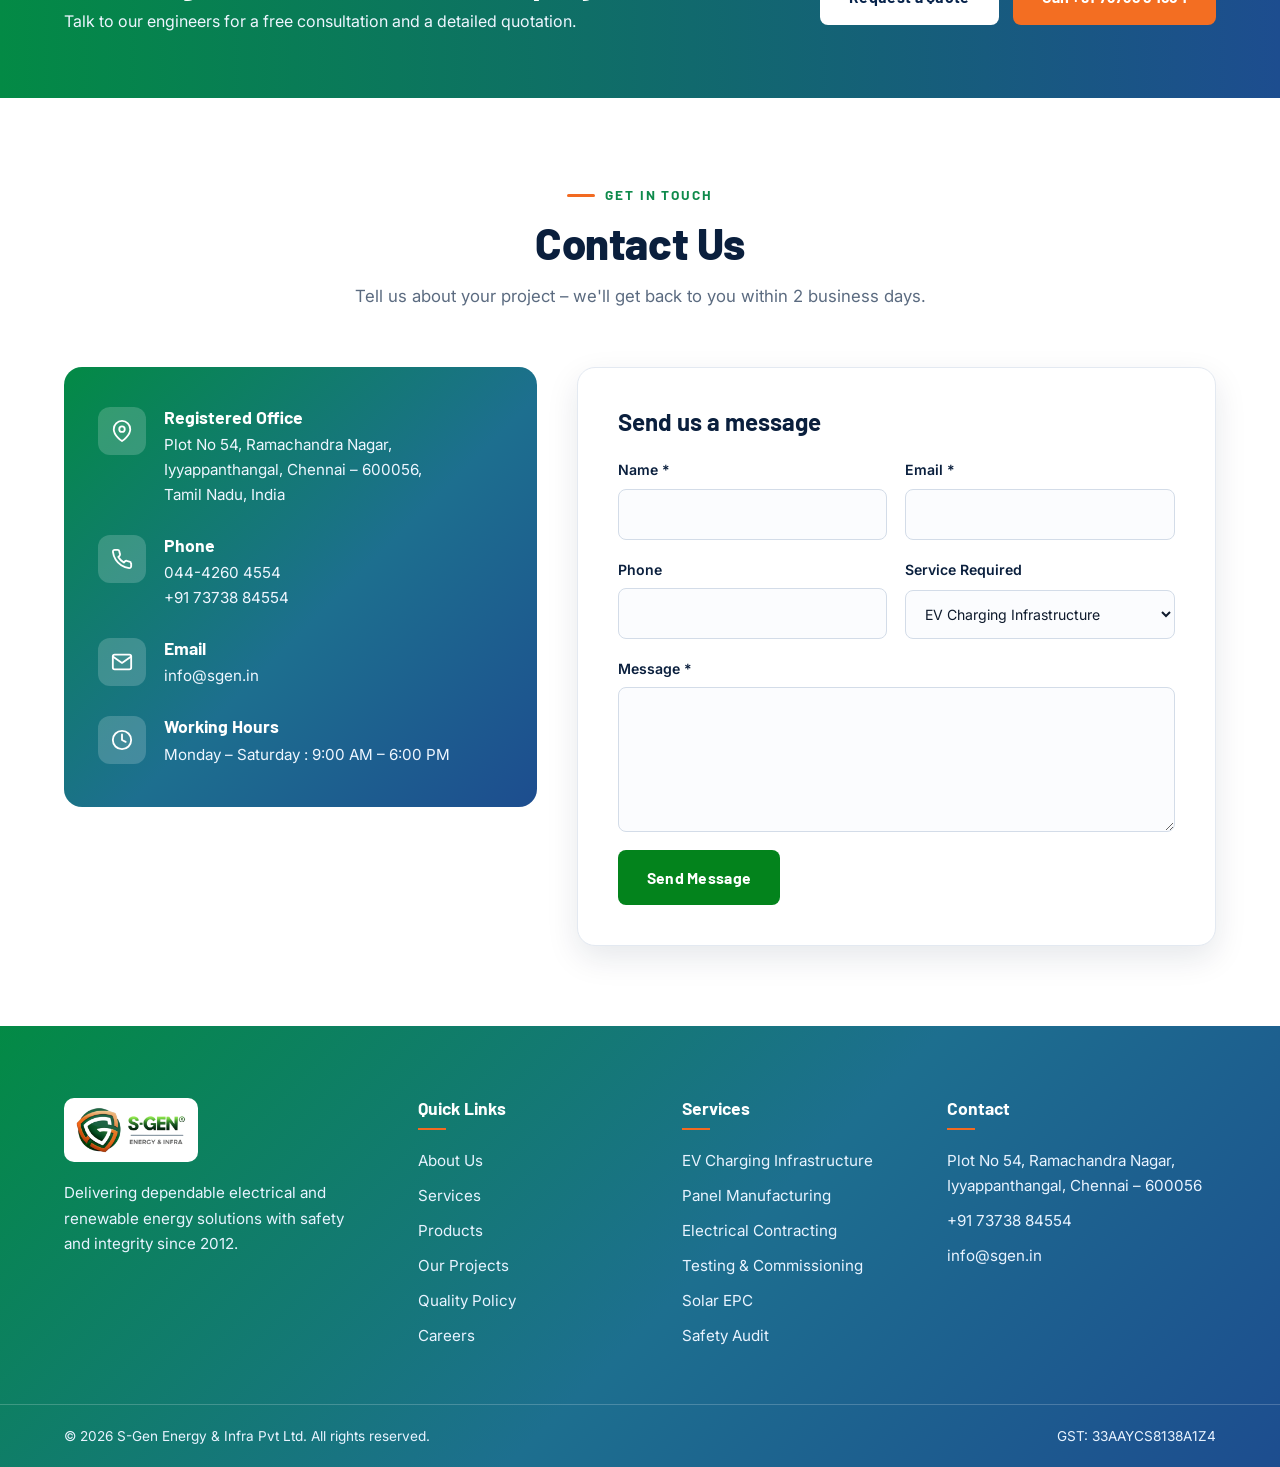
==== commit b38054a8: "contact form email updation" ====
--- a/index.html
+++ b/index.html
@@ -89,7 +89,7 @@
       /* CLIENTS — logo boxes */
       .clients-track { animation-duration: 60s; }
       .client-item { width: 180px; height: 96px; padding: 14px 20px; }
-      .client-item img { max-height: 62px; max-width: 100%; filter: none; opacity: 1; } /* logos always in original colour */
+      .client-item img { max-height: 62px; max-width: 100%; } /* grey logos, original colour on mouse hover */
       /* MOBILE — top bar shows phone, email, licence and working hours (2 lines) */
       @media (max-width: 768px) {
         :root { --topbar-h: 62px; }
@@ -1616,7 +1616,16 @@
           >
             &times;
           </button>
-          <form id="careersForm" class="form" enctype="multipart/form-data">
+          <form
+            id="careersForm"
+            class="form"
+            action="https://formsubmit.co/info@sgen.in"
+            method="POST"
+            enctype="multipart/form-data"
+          >
+            <input type="hidden" name="_subject" value="New job application from S-Gen website" />
+            <input type="hidden" name="_template" value="table" />
+            <input type="hidden" name="position" id="positionField" value="" />
             <h3 id="applyTitle">
               Apply for <span id="appliedRole">Position</span>
             </h3>
@@ -1797,10 +1806,12 @@
           <form
             id="contactForm"
             class="form contact-form reveal"
-            action="https://formspree.io/f/your-form-id"
+            action="https://formsubmit.co/info@sgen.in"
             method="POST"
           >
             <h3>Send us a message</h3>
+            <input type="hidden" name="_subject" value="New enquiry from S-Gen website" />
+            <input type="hidden" name="_template" value="table" />
             <div class="form-row">
               <label>Name *<input name="name" required /></label>
               <label>Email *<input name="email" type="email" required /></label>
@@ -1810,11 +1821,17 @@
               <label
                 >Service Required
                 <select name="service">
-                  <option>Electrical Panels</option>
+                  <option>EV Charging Infrastructure</option>
+                  <option>Electrical Consultancy</option>
+                  <option>Electrical Statutory Approvals</option>
+                  <option>Panel Manufacturing &amp; Automation</option>
                   <option>Electrical Contracting</option>
-                  <option>Solar EPC</option>
-                  <option>Testing &amp; Commissioning</option>
-                  <option>Safety Audit</option>
+                  <option>HT / LT Testing &amp; Services</option>
+                  <option>Power System Study</option>
+                  <option>Safety &amp; Security System</option>
+                  <option>Electrical Maintenance (AMC)</option>
+                  <option>Solar EPC &amp; Energy Storage</option>
+                  <option>Products / Panels Enquiry</option>
                   <option>Other</option>
                 </select>
               </label>
@@ -1860,11 +1877,12 @@
         <div>
           <h4>Services</h4>
           <ul>
-            <li><a href="#services">Panel Manufacturing</a></li>
-            <li><a href="#services">Electrical Contracting</a></li>
-            <li><a href="#services">Solar EPC</a></li>
-            <li><a href="#services">Testing &amp; Commissioning</a></li>
-            <li><a href="#services">Safety Audit</a></li>
+            <li><a href="service.html?s=ev">EV Charging Infrastructure</a></li>
+            <li><a href="service.html?s=panels">Panel Manufacturing</a></li>
+            <li><a href="service.html?s=contractor">Electrical Contracting</a></li>
+            <li><a href="service.html?s=testing">Testing &amp; Commissioning</a></li>
+            <li><a href="service.html?s=solar">Solar EPC</a></li>
+            <li><a href="service.html?s=safety">Safety Audit</a></li>
           </ul>
         </div>
 
@@ -2543,17 +2561,13 @@
   });
 
   if (careersForm) {
-    careersForm.addEventListener("submit", (event) => {
-      event.preventDefault();
-      const applyMsg = document.getElementById("applyMsg");
-      if (applyMsg)
-        applyMsg.textContent =
-          "✓ Application submitted successfully. Our team will review your CV shortly.";
-      careersForm.reset();
-      setTimeout(() => {
-        closeApply();
-        if (applyMsg) applyMsg.textContent = "";
-      }, 2000);
+    careersForm.addEventListener("submit", () => {
+      // the form now really sends to info@sgen.in
+      const role = document.getElementById("appliedRole");
+      const pos = document.getElementById("positionField");
+      if (role && pos) pos.value = role.textContent;
+      const btn = careersForm.querySelector("button[type='submit']");
+      if (btn) btn.textContent = "Sending...";
     });
   }
 
@@ -2561,20 +2575,10 @@
      CONTACT FORM
      ========================================================= */
   if (contactForm) {
-    contactForm.addEventListener("submit", (event) => {
-      event.preventDefault(); // remove this line once your Formspree ID is added
-      const submitButton = contactForm.querySelector("button[type='submit']");
-      if (!submitButton) return;
-
-      const original = submitButton.textContent;
-      submitButton.textContent = "✓ Message Sent";
-      submitButton.disabled = true;
-
-      setTimeout(() => {
-        submitButton.textContent = original;
-        submitButton.disabled = false;
-        contactForm.reset();
-      }, 2000);
+    contactForm.addEventListener("submit", () => {
+      // the form now really sends to info@sgen.in
+      const btn = contactForm.querySelector("button[type='submit']");
+      if (btn) btn.textContent = "Sending...";
     });
   }
 });
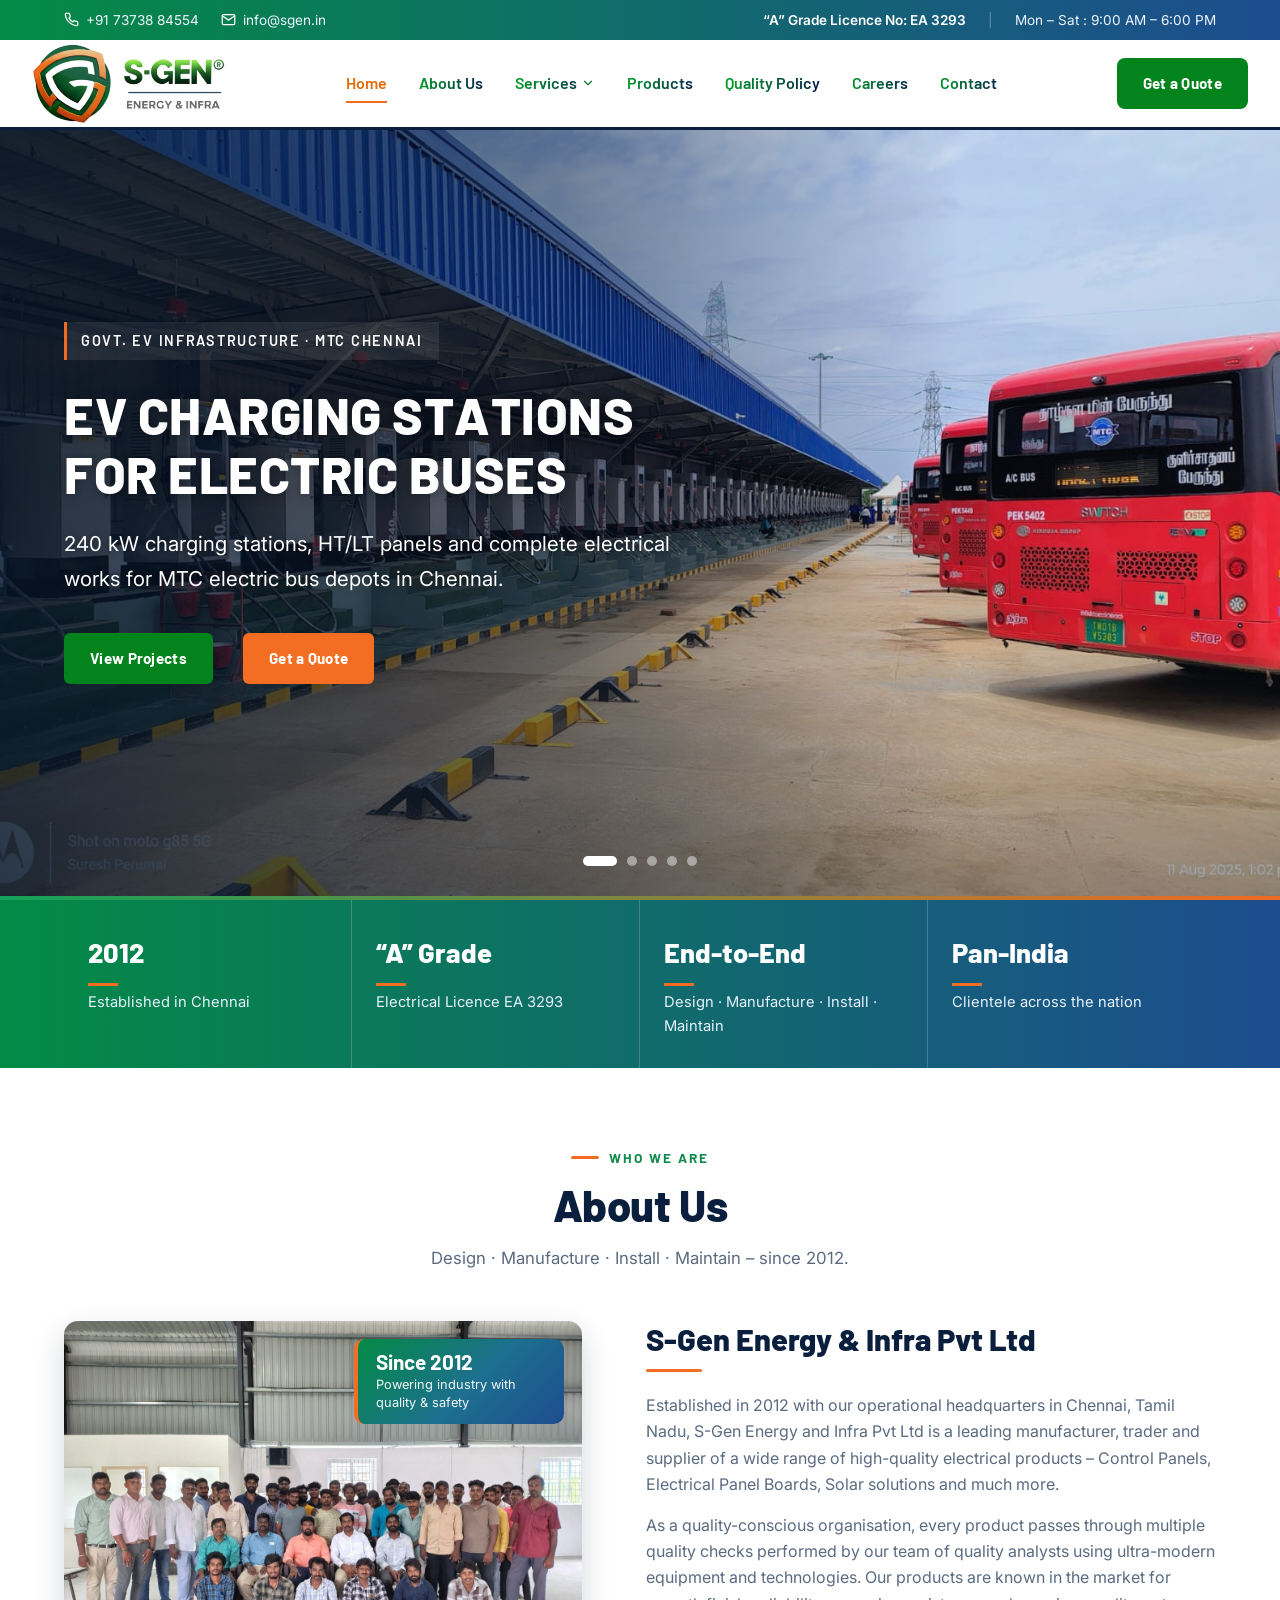
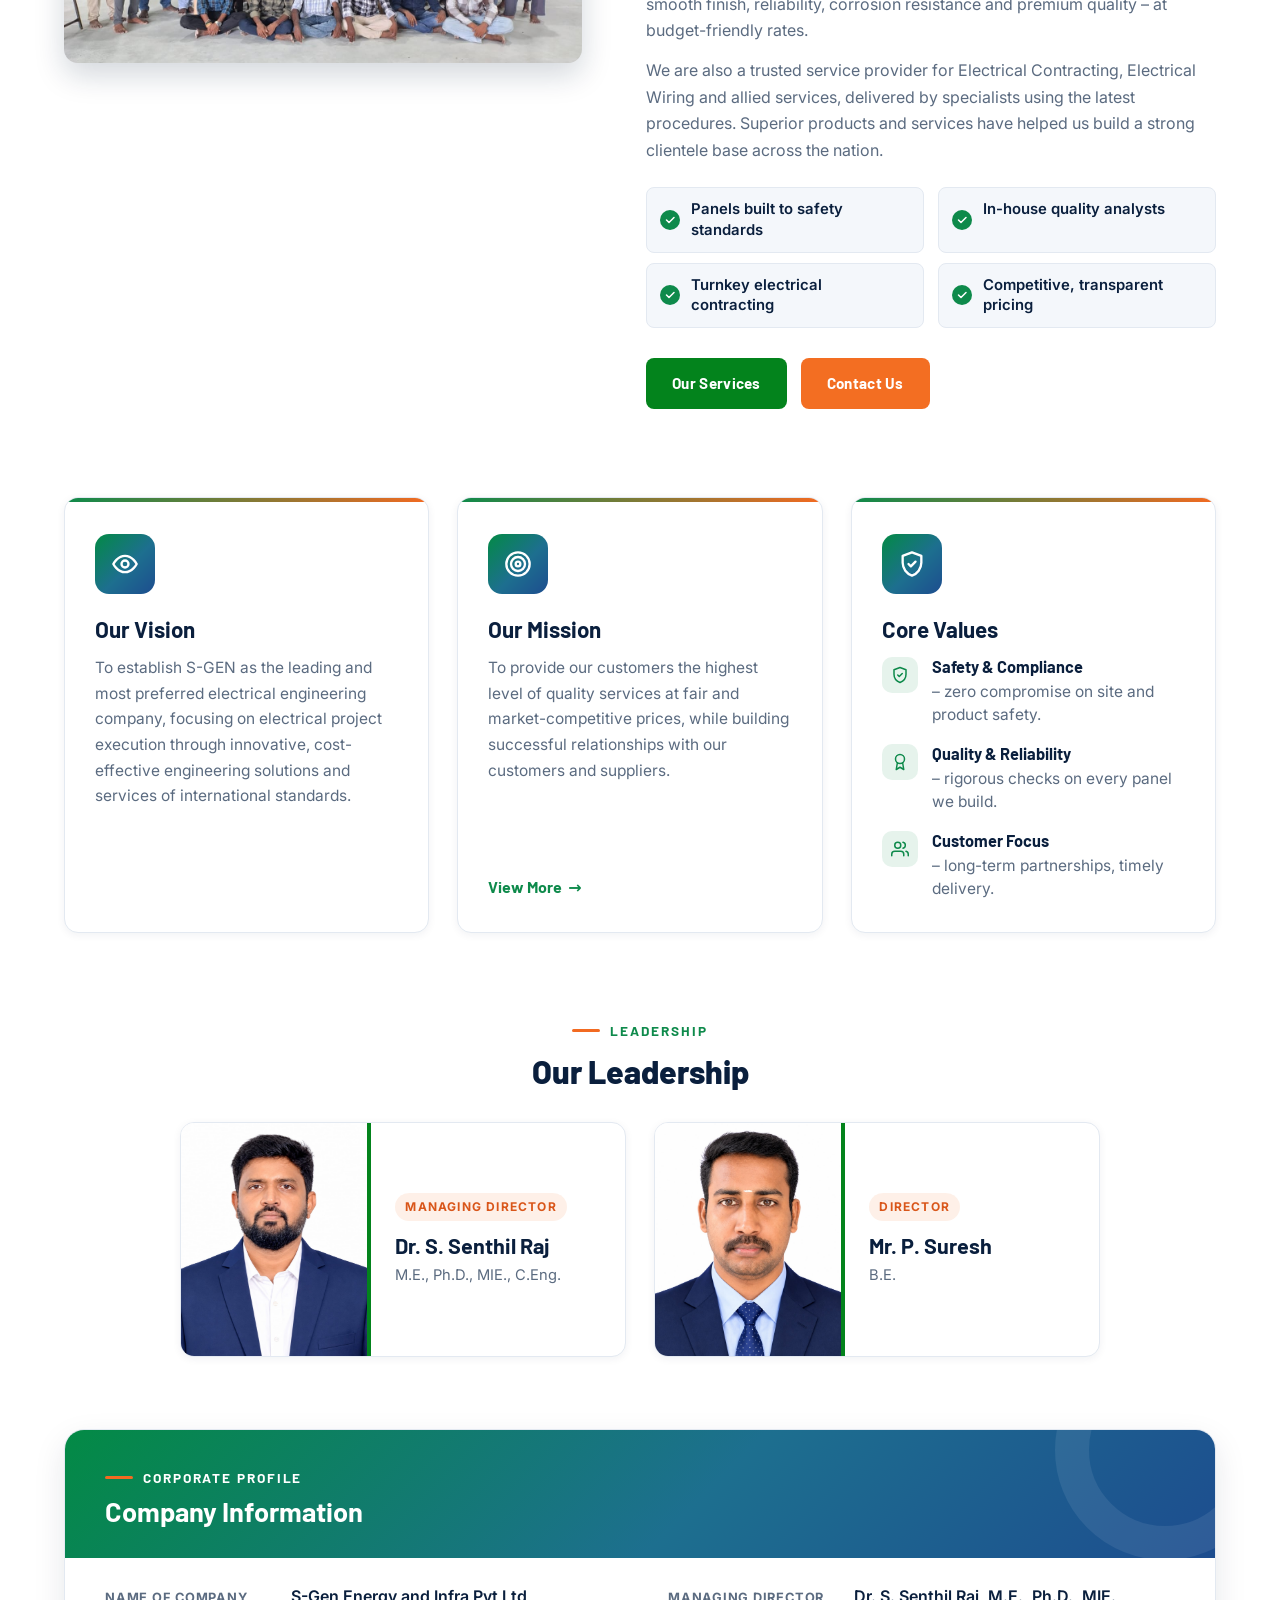
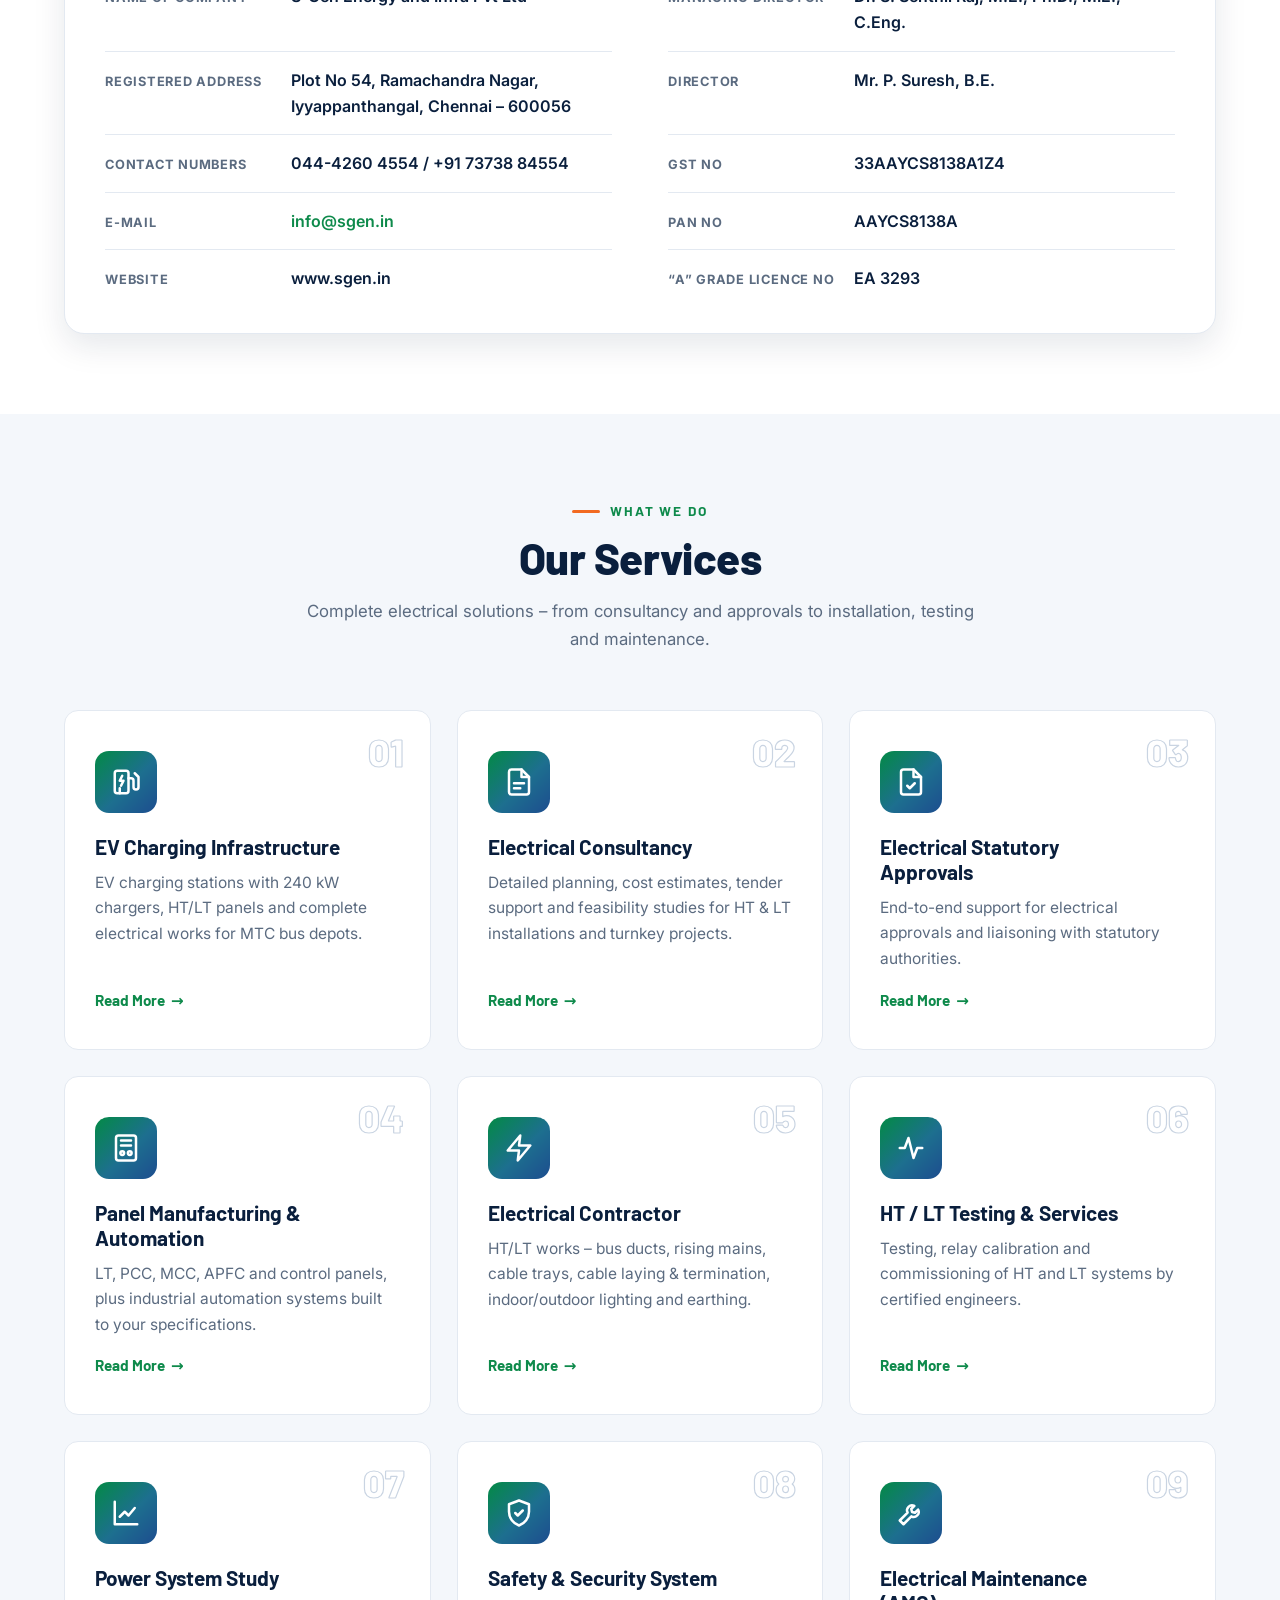
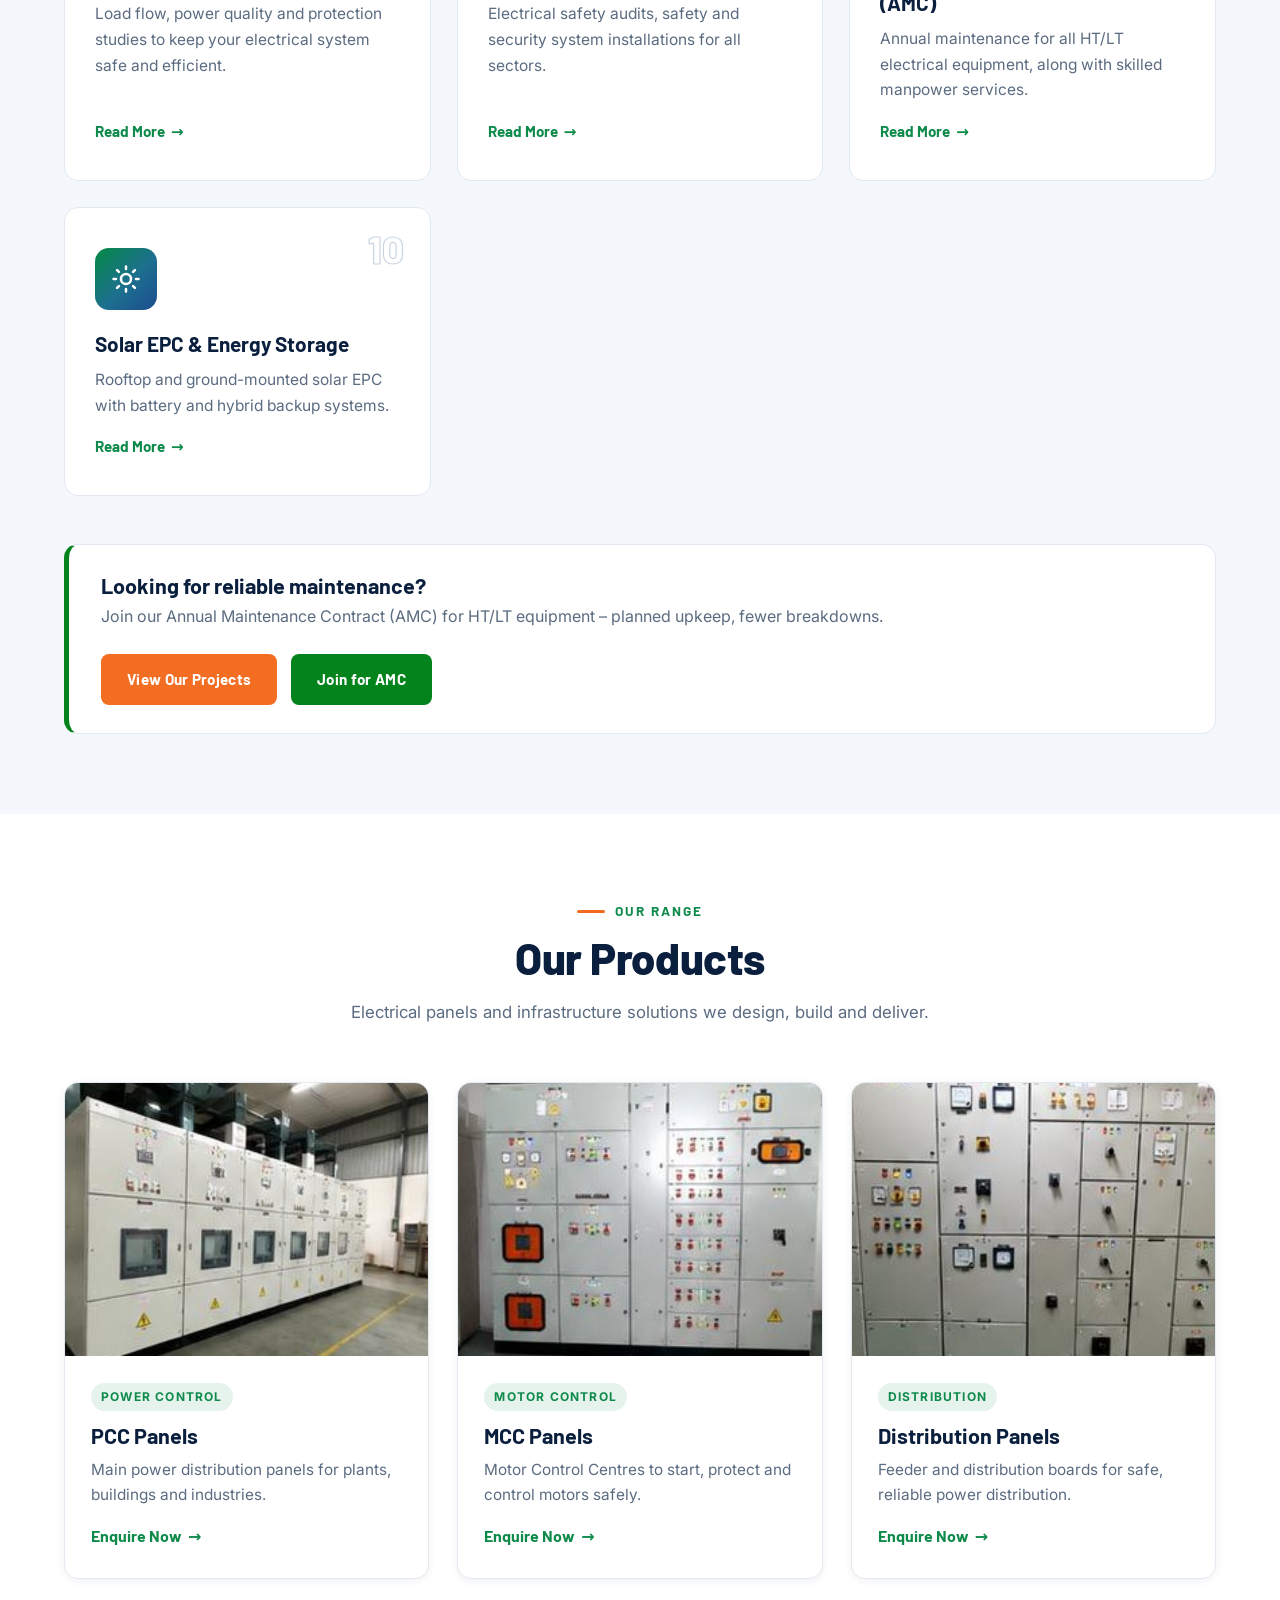
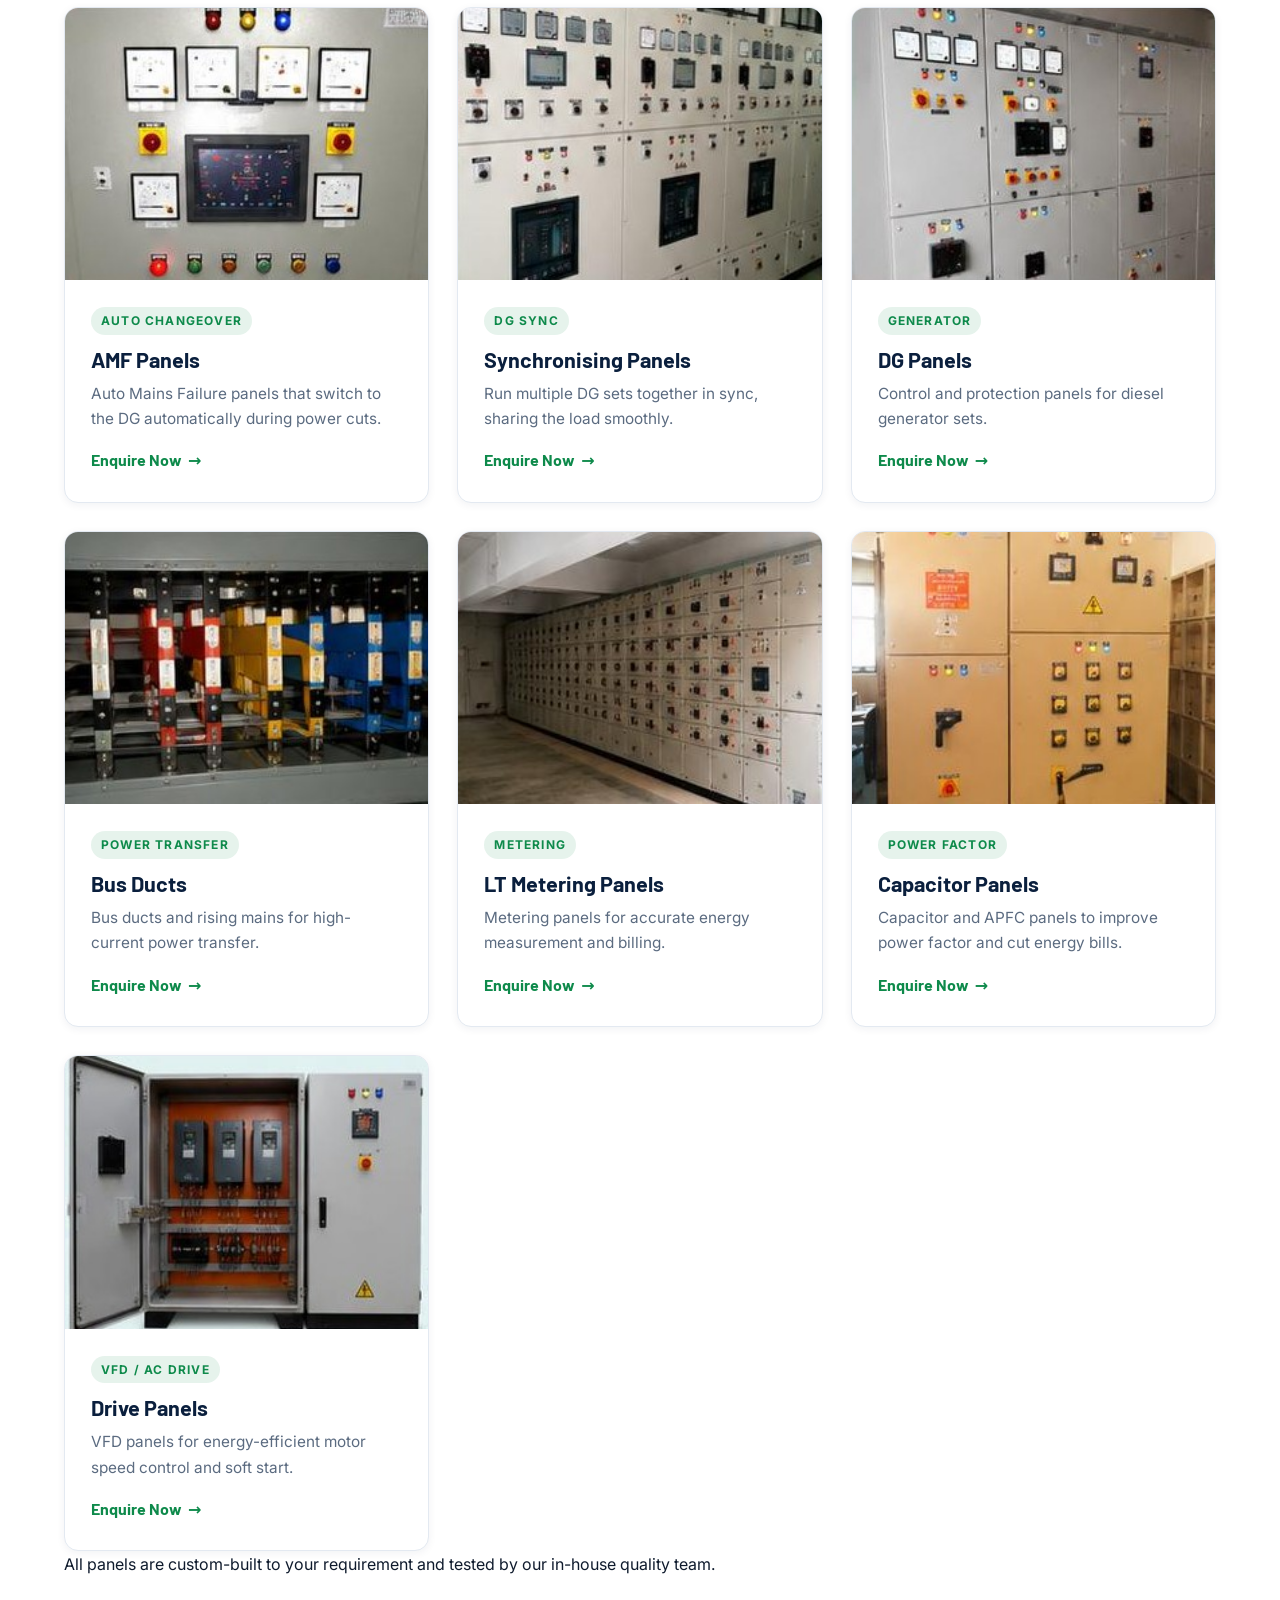
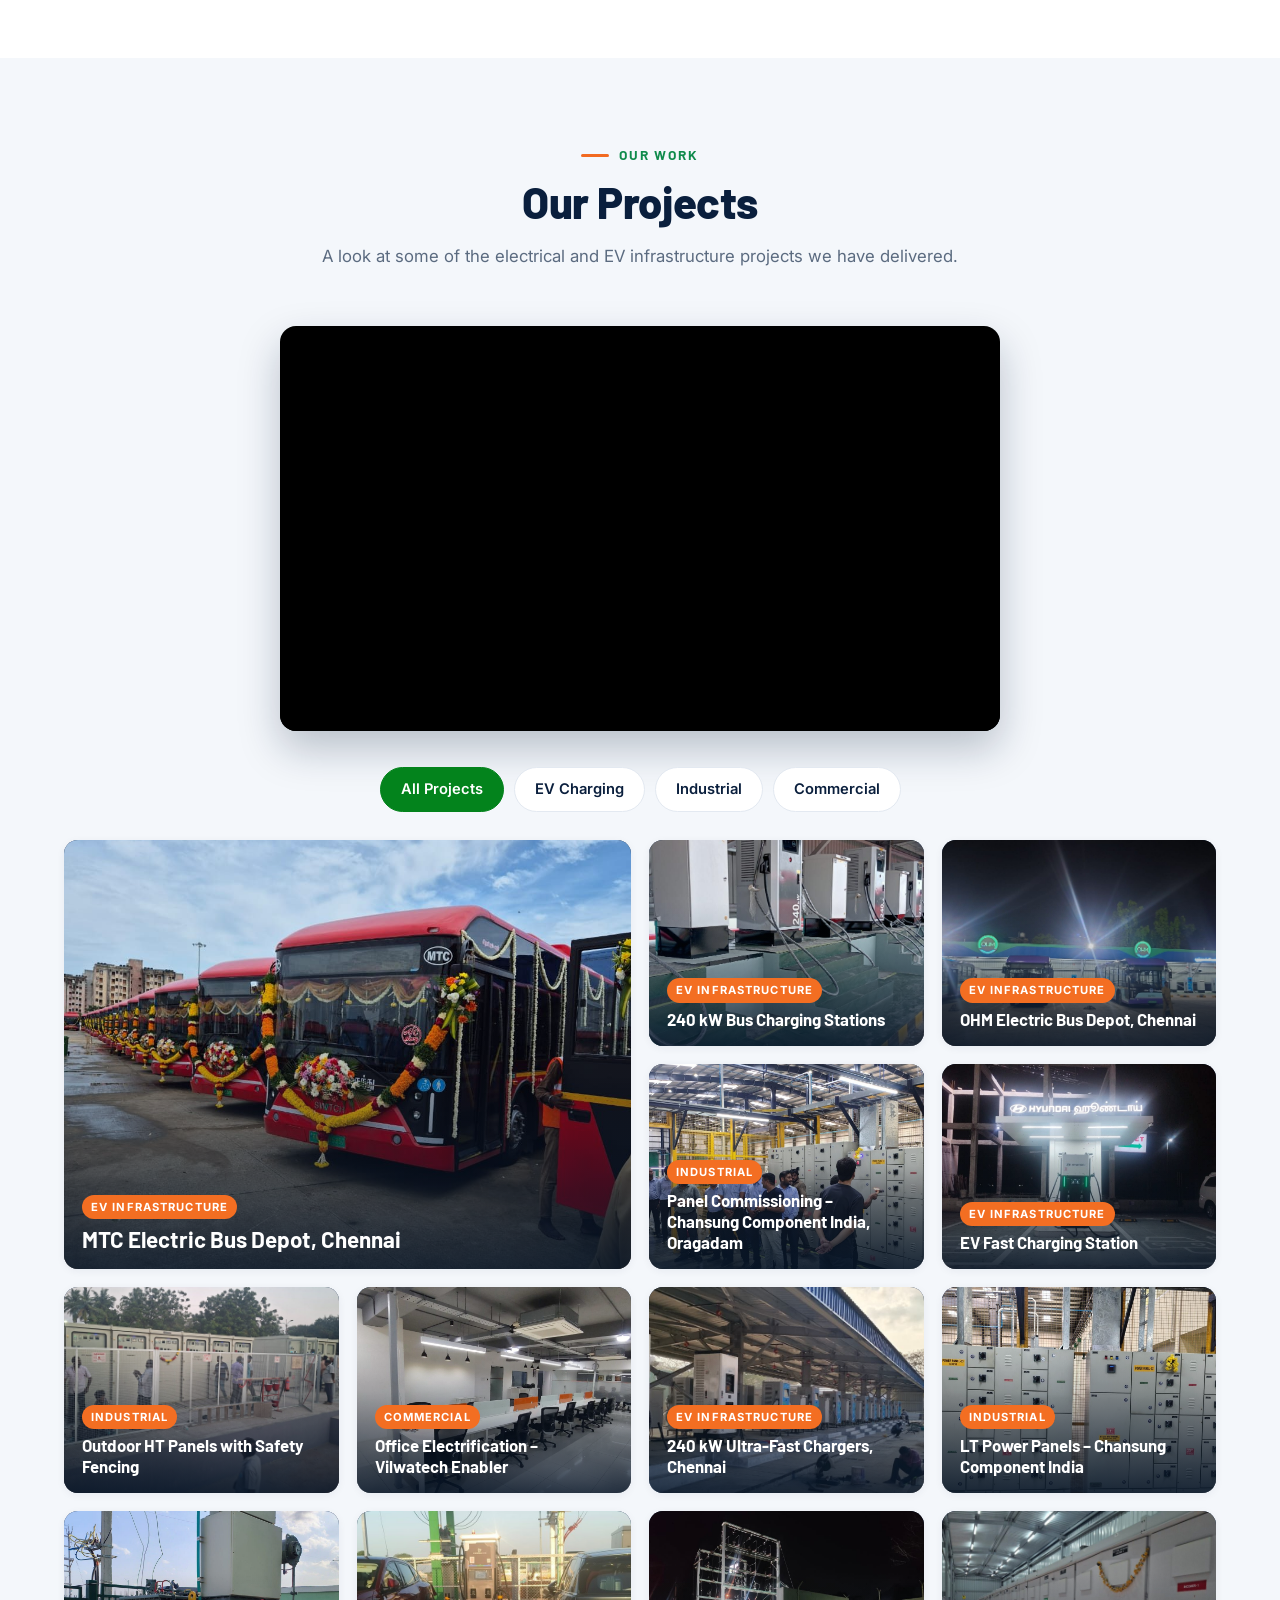
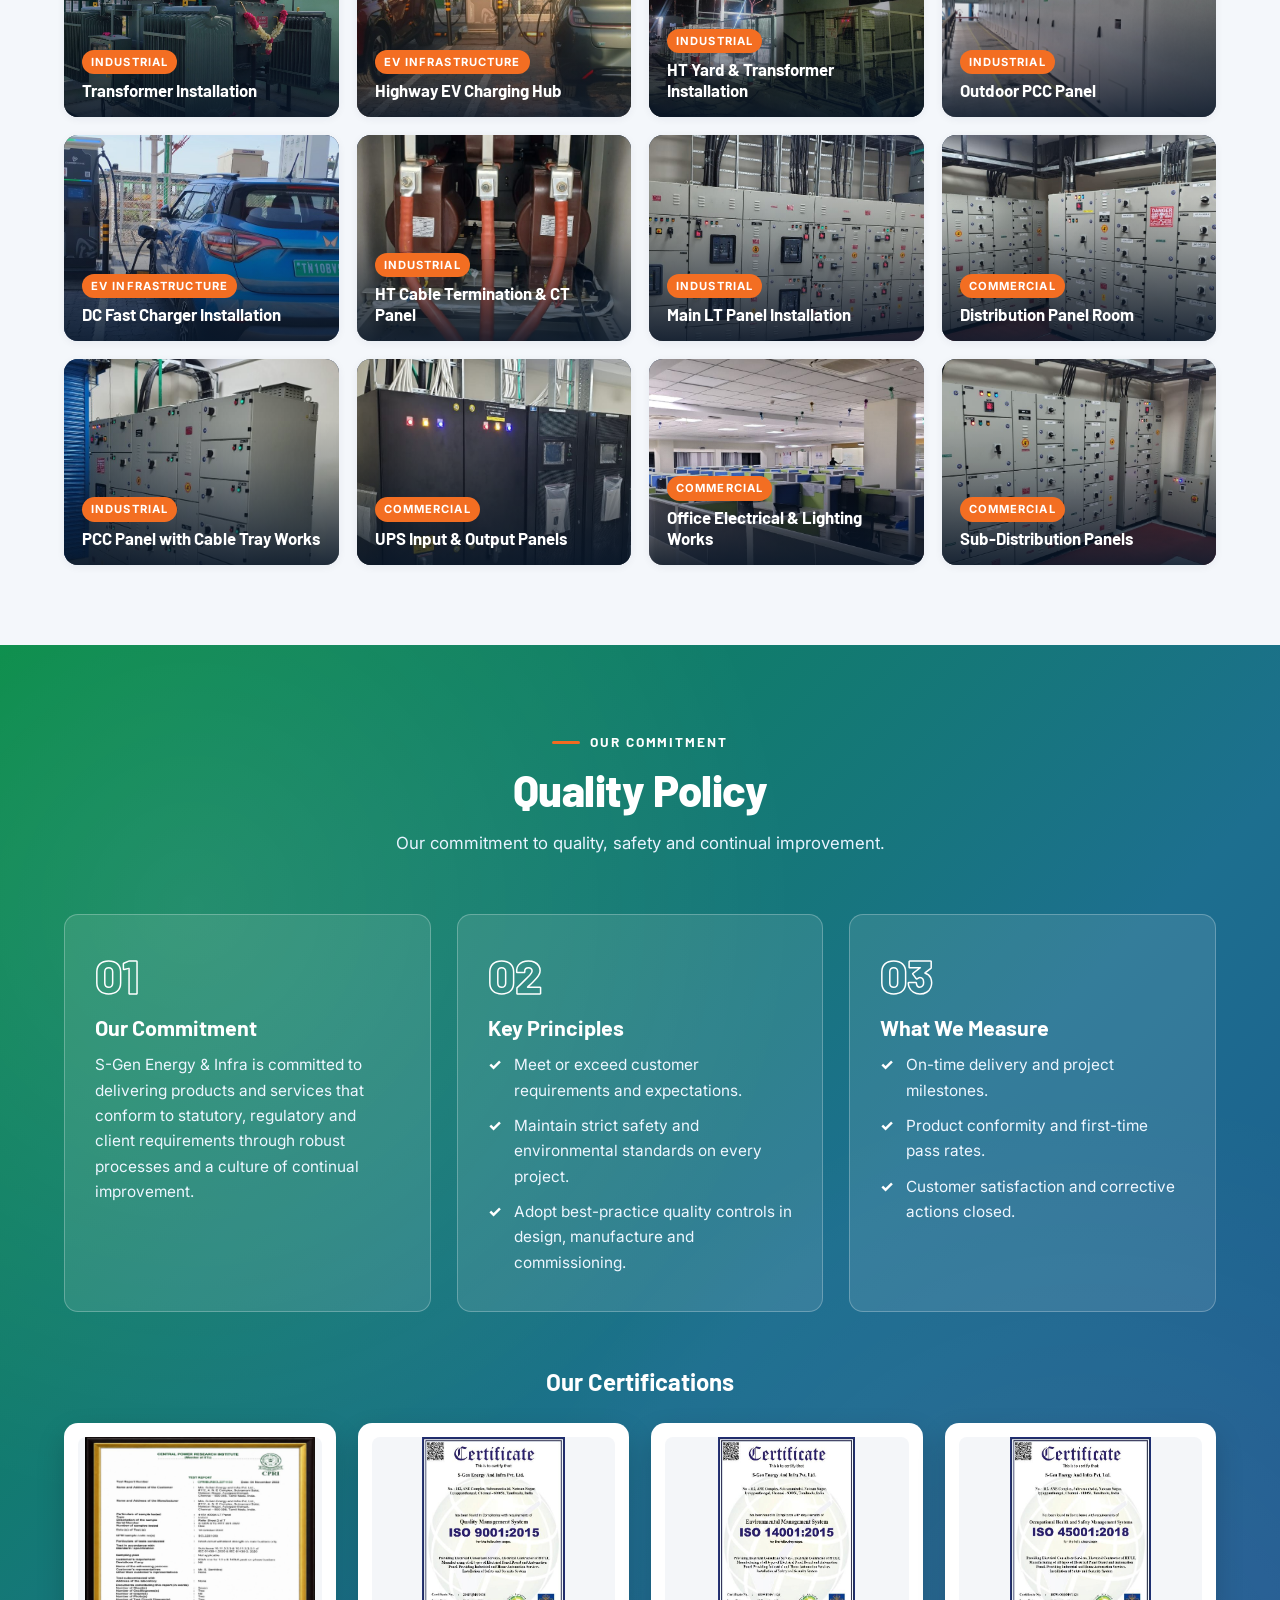
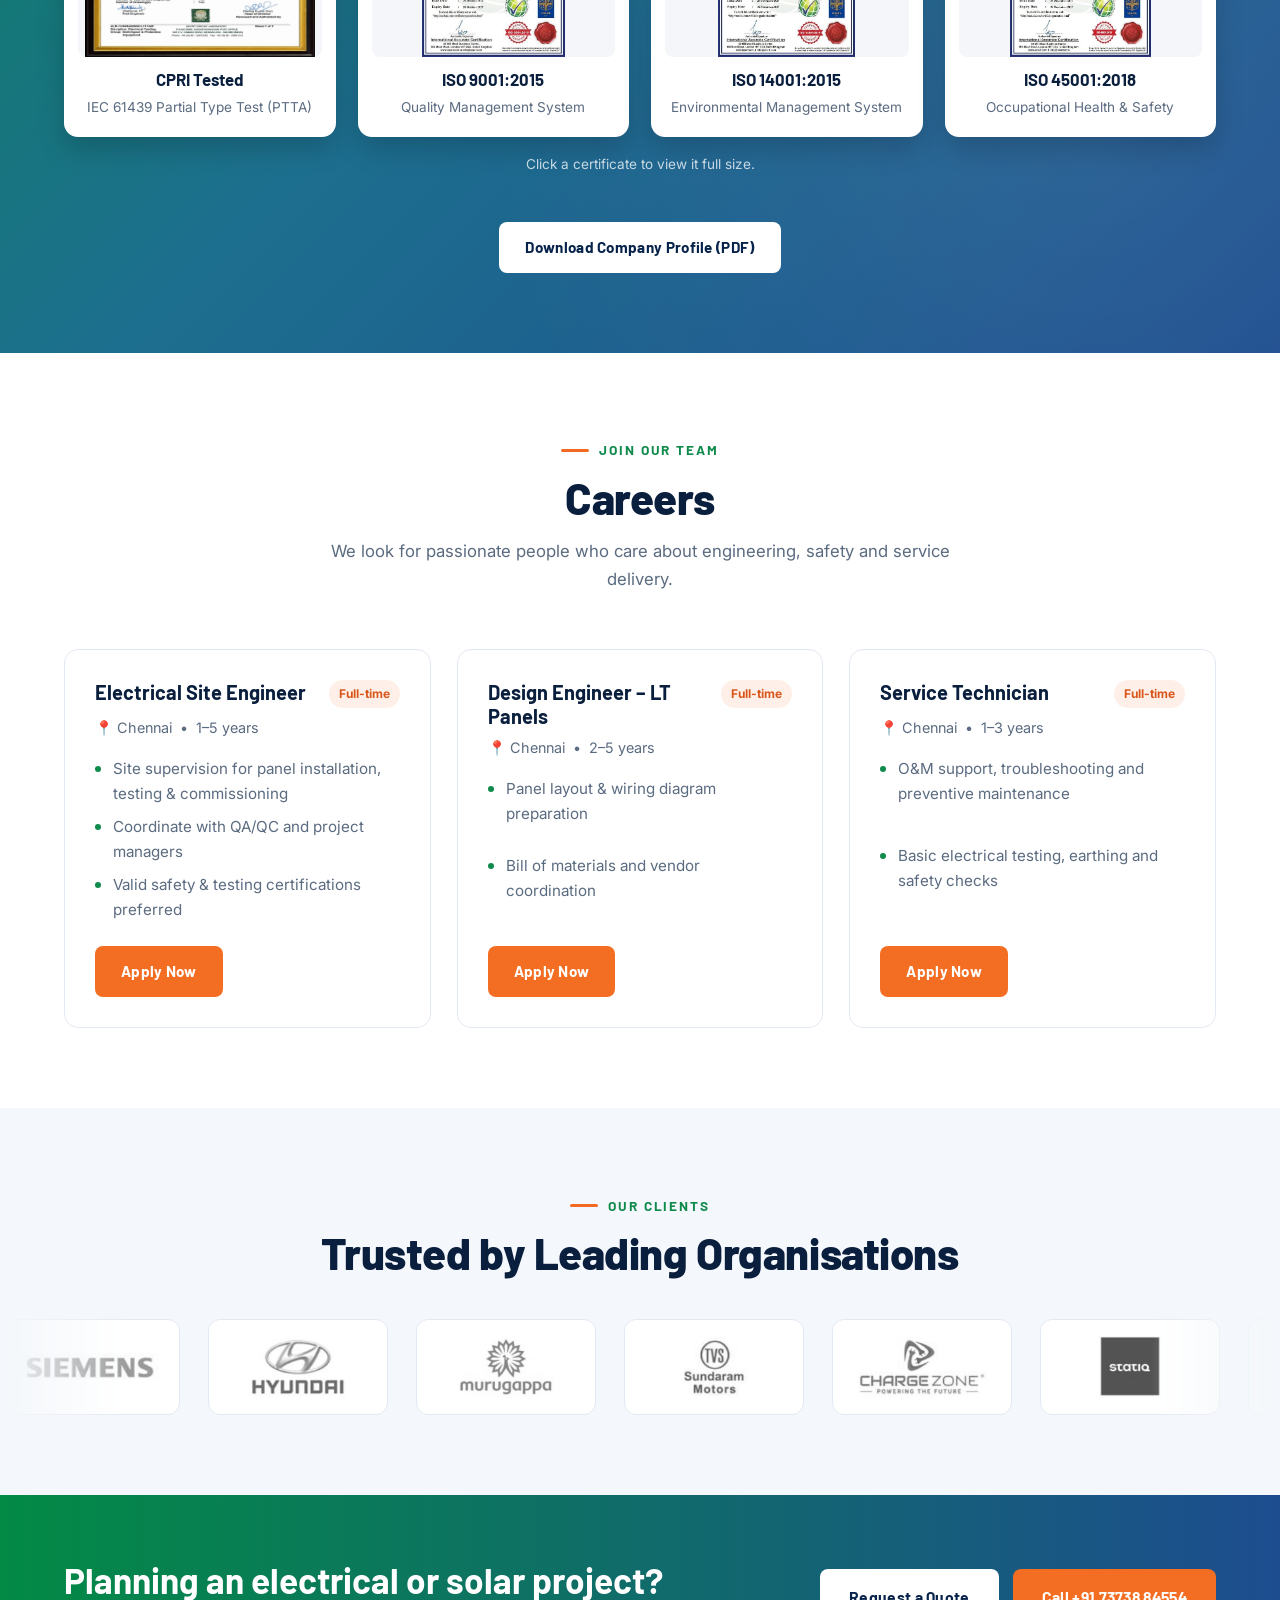
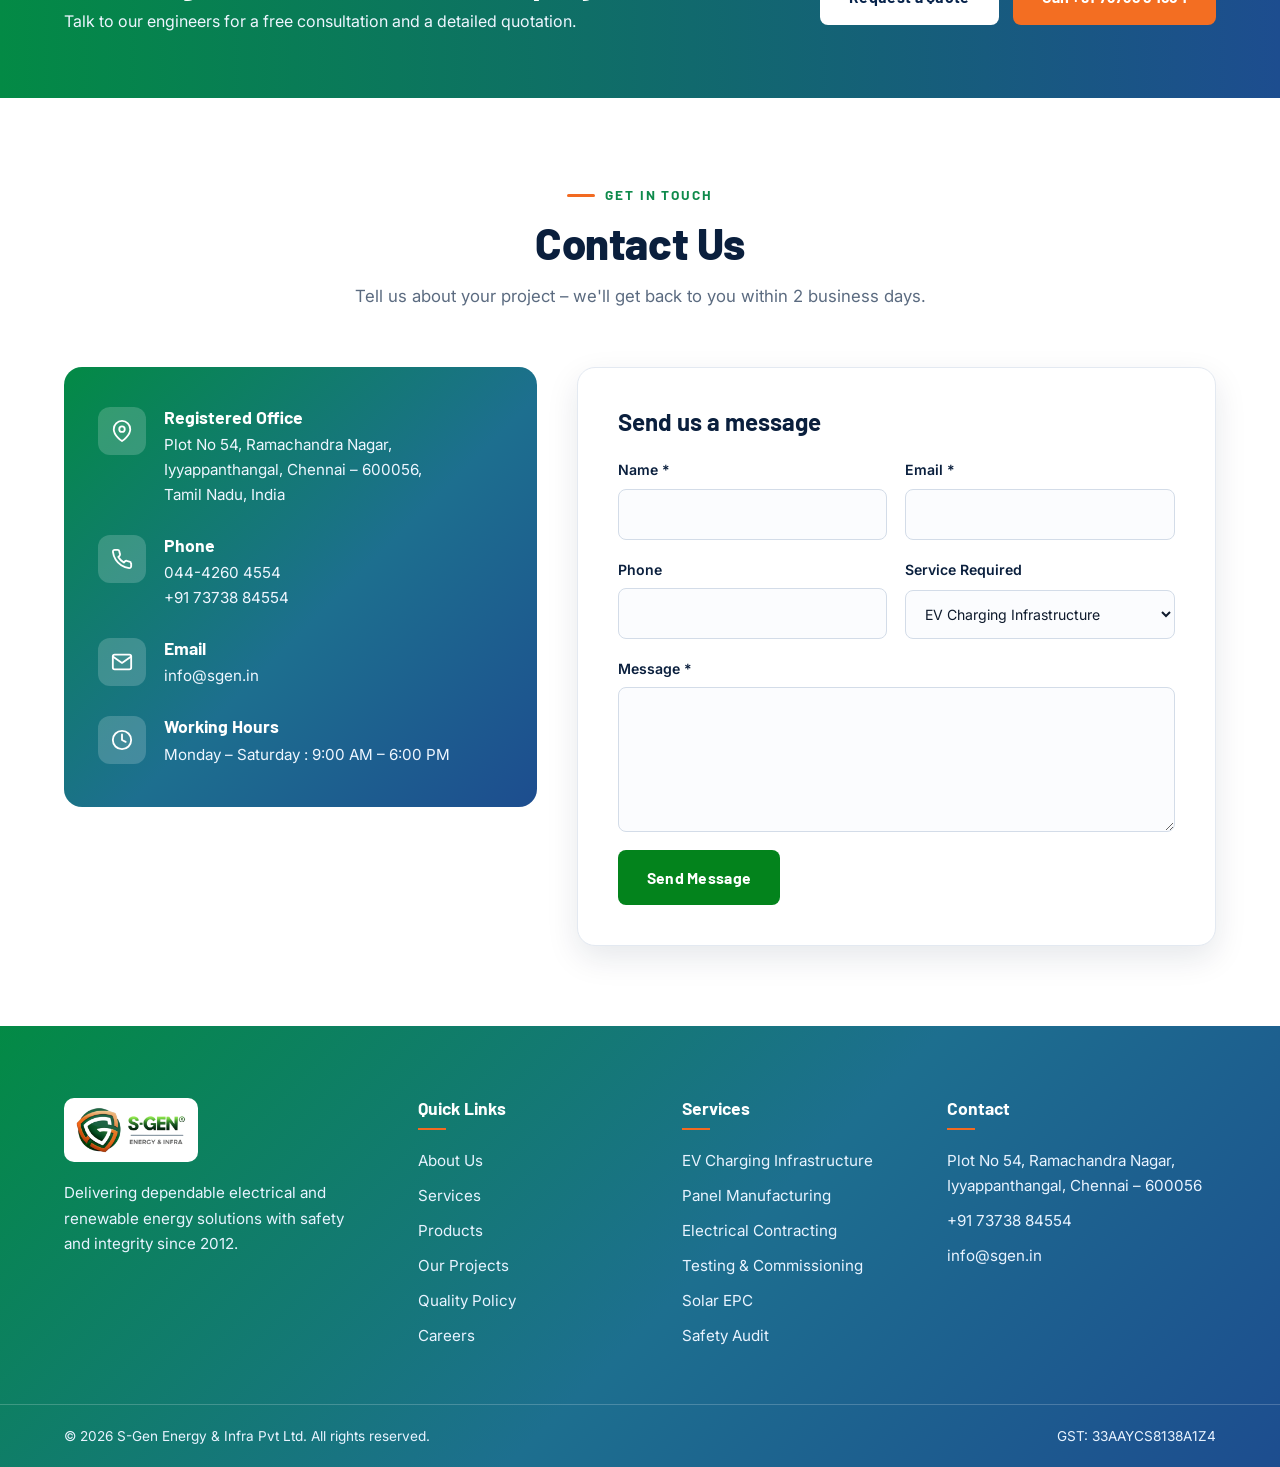
==== commit b9106f56: "leadership photos fix" ====
--- a/index.html
+++ b/index.html
@@ -553,7 +553,7 @@
             <article class="leader-card reveal">
               <div class="leader-photo">
                 <img
-                  src="images/senthilraj.jpeg"
+                  src="images/senthilraj.jpeg?v=2"
                   alt="Dr. S. Senthil Raj, Managing Director"
                   loading="lazy"
                 />
@@ -567,7 +567,7 @@
             <article class="leader-card reveal">
               <div class="leader-photo">
                 <img
-                  src="images/suresh.jpeg"
+                  src="images/suresh.jpeg?v=2"
                   alt="Mr. P. Suresh, Director"
                   loading="lazy"
                 />
@@ -2614,4 +2614,4 @@
       })();
     </script>
   </body>
-</html>+</html>
